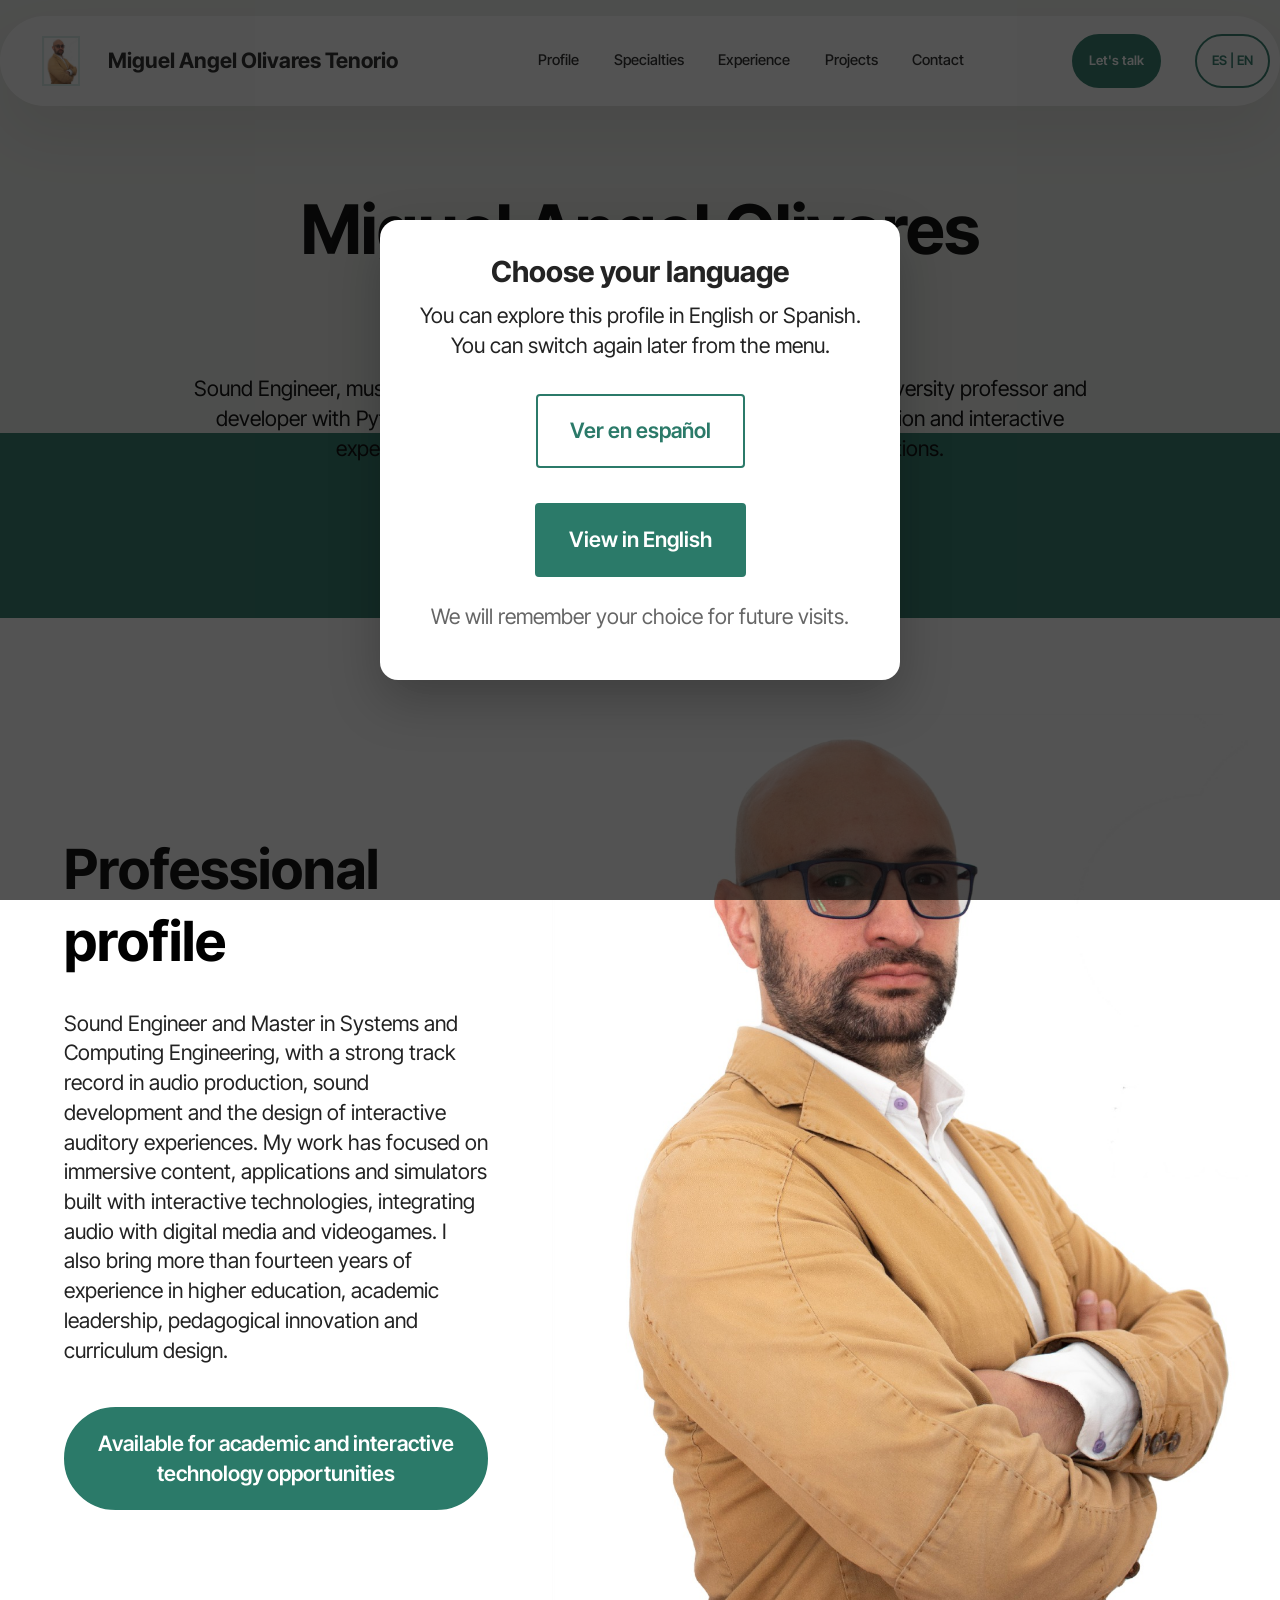
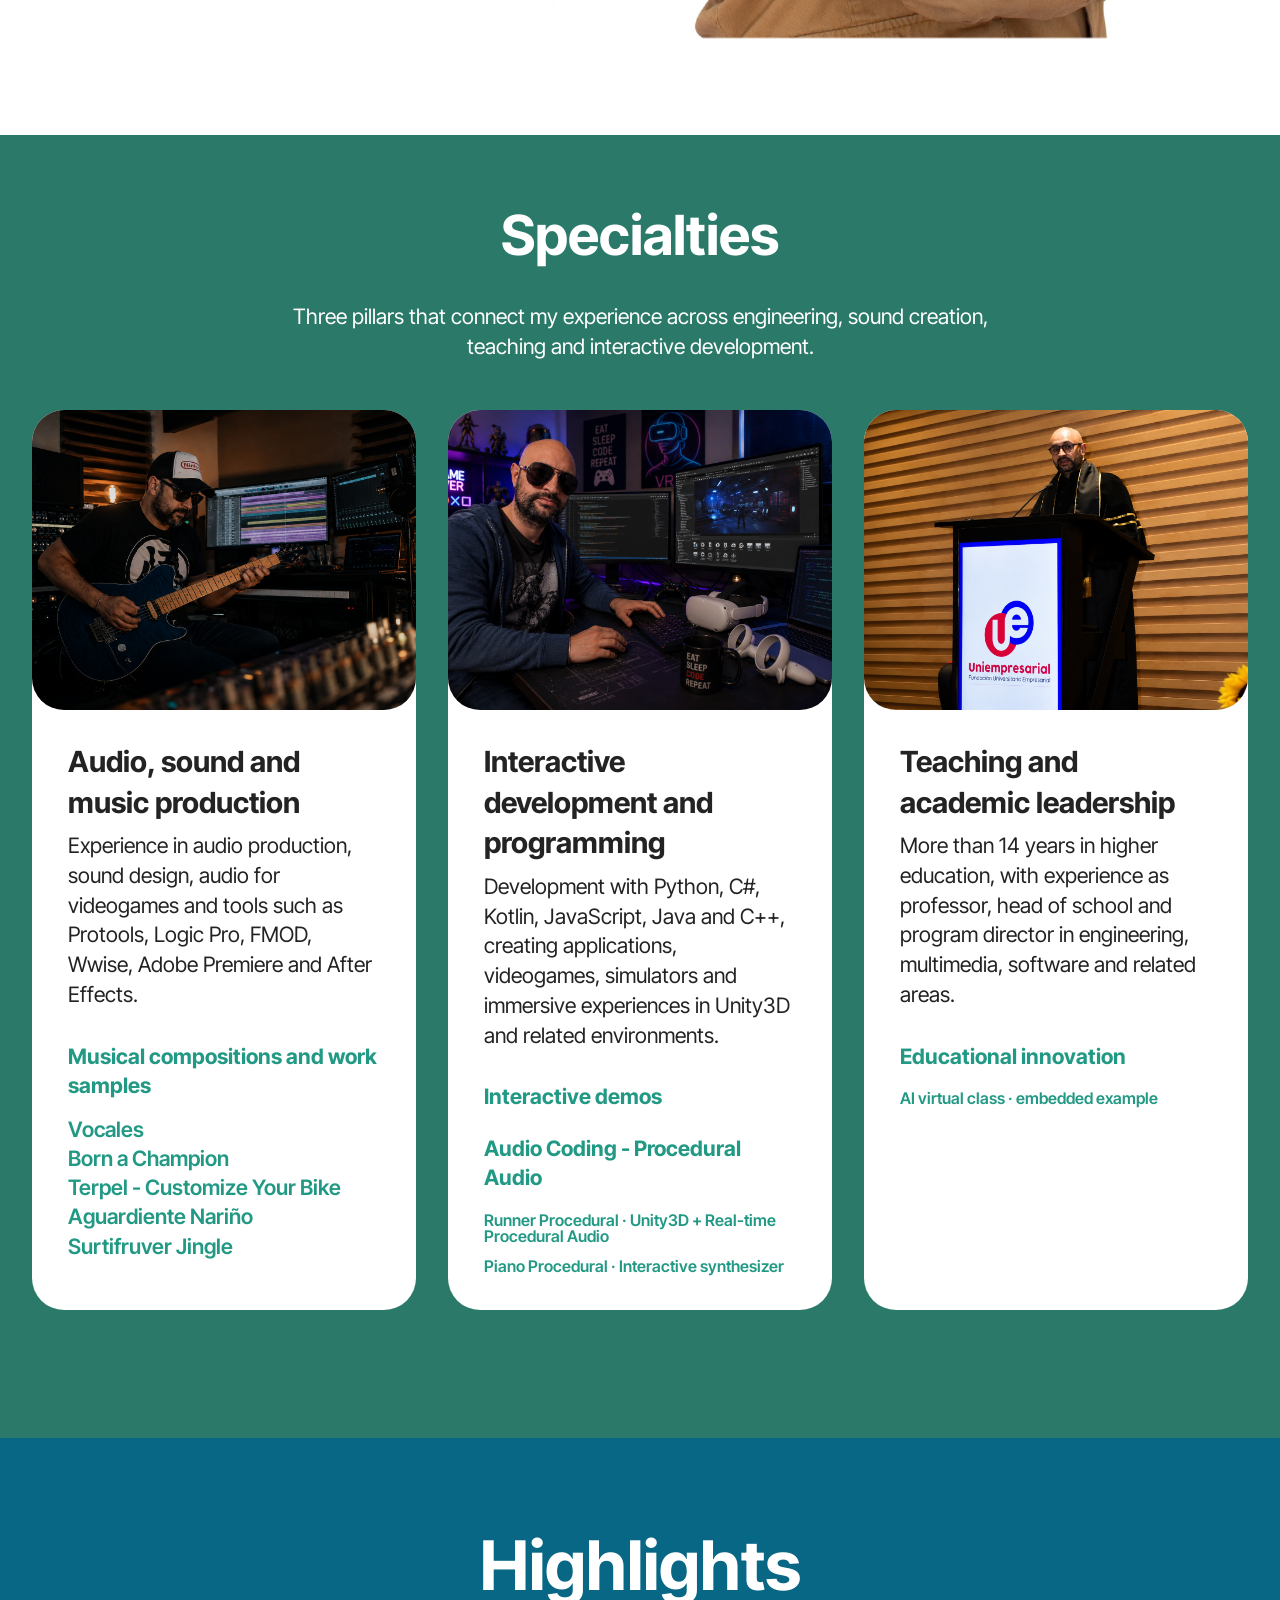
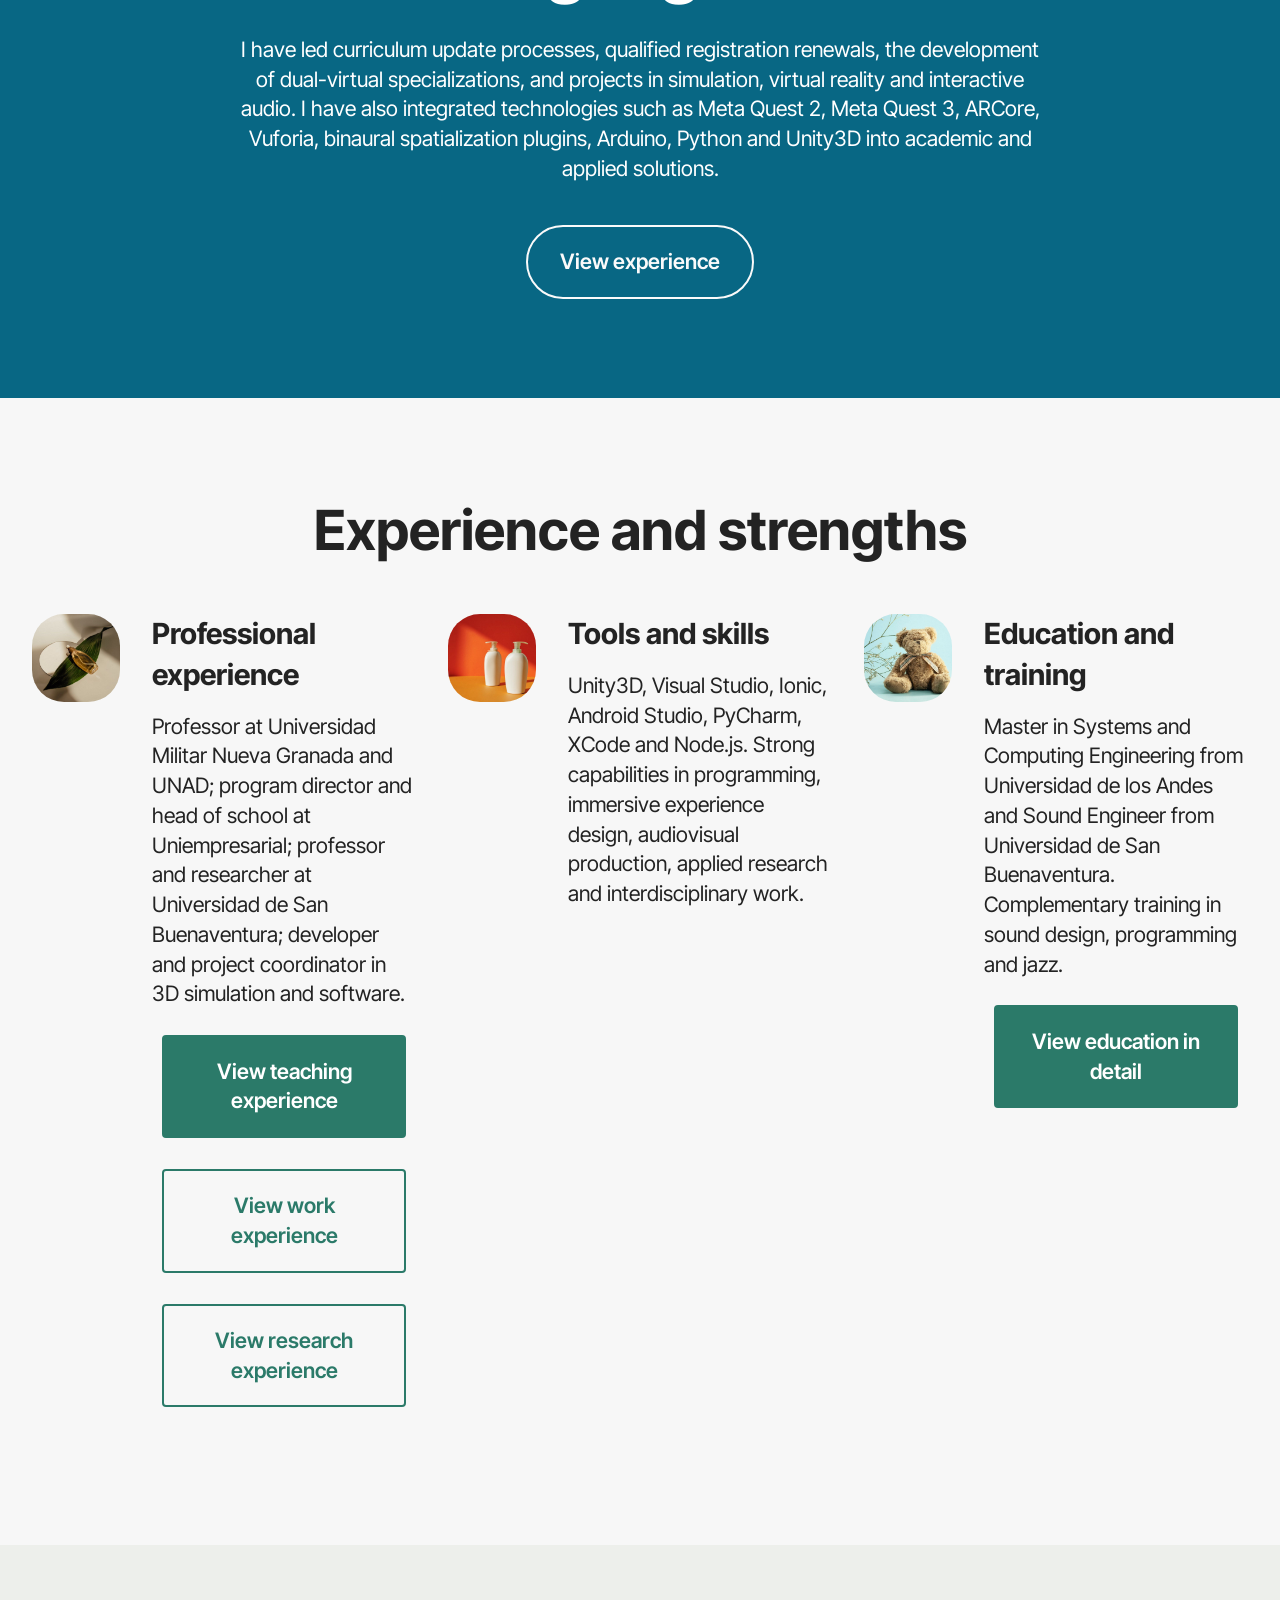
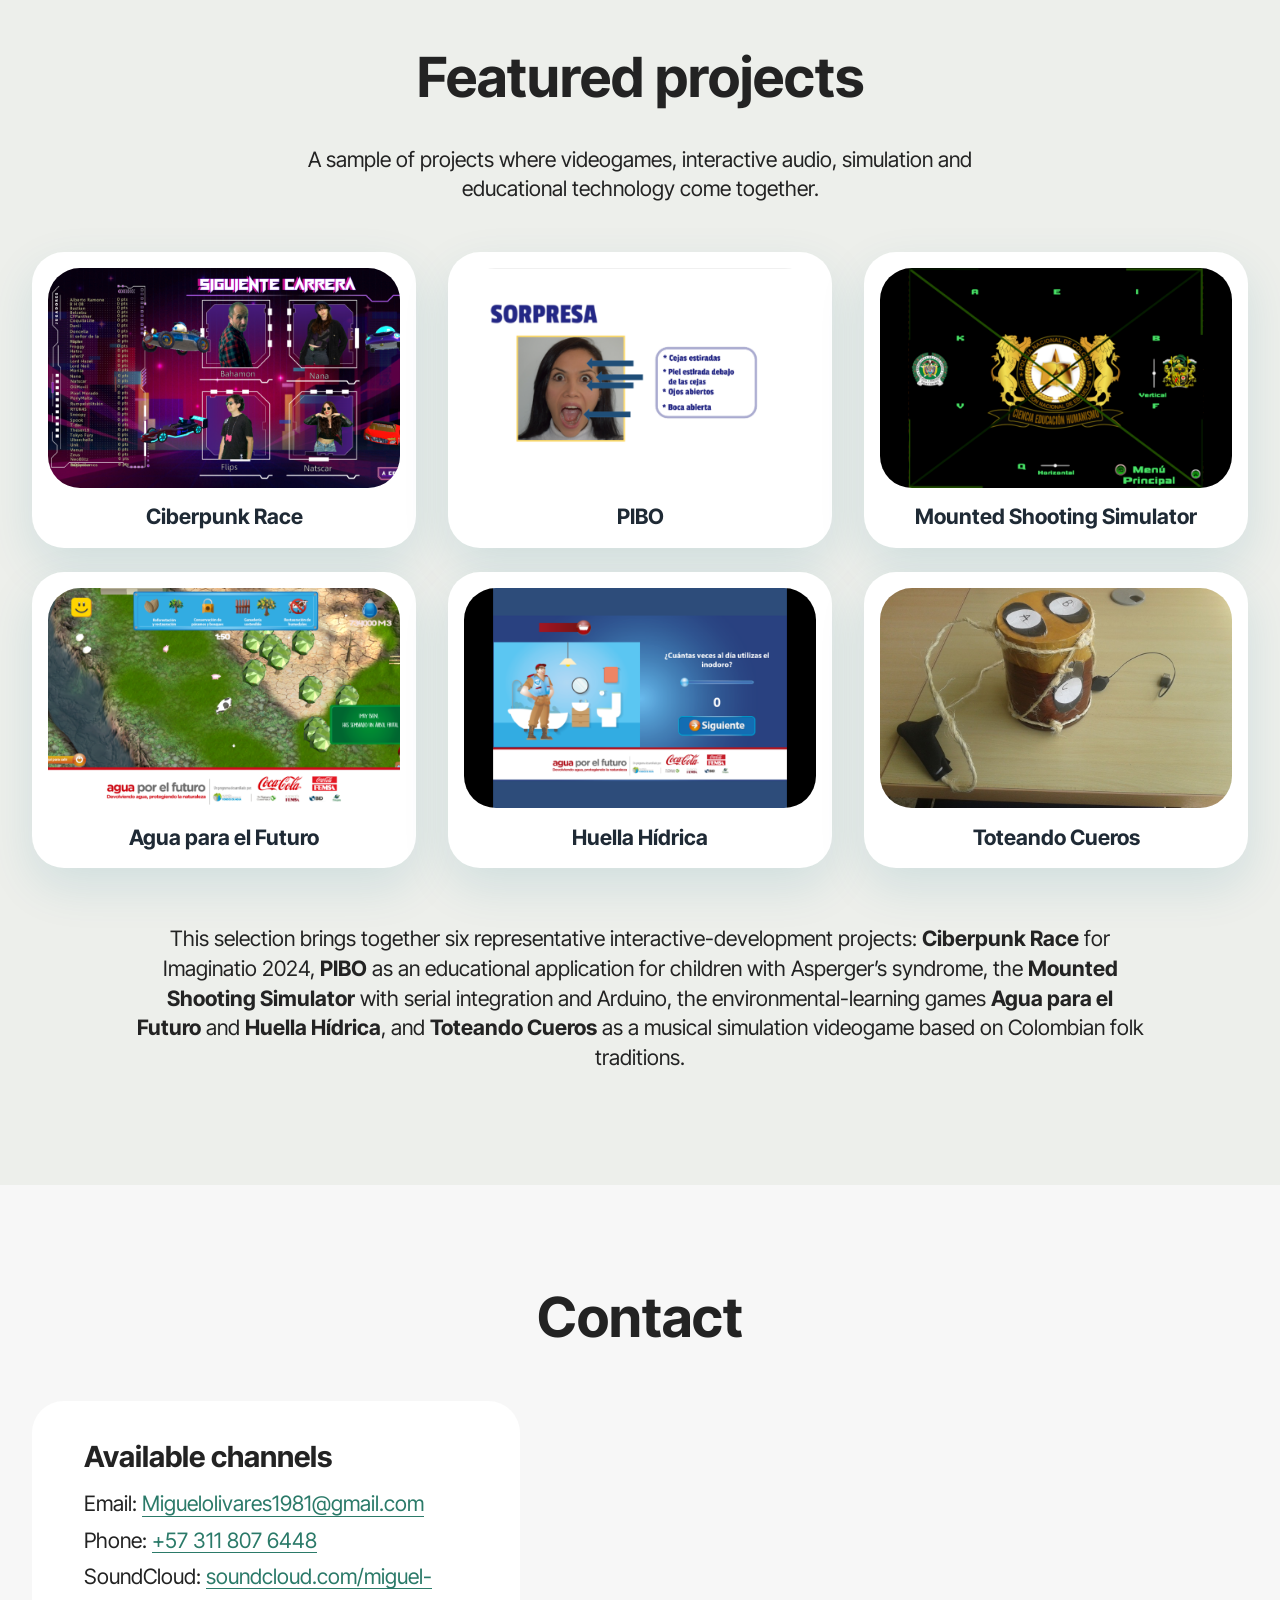
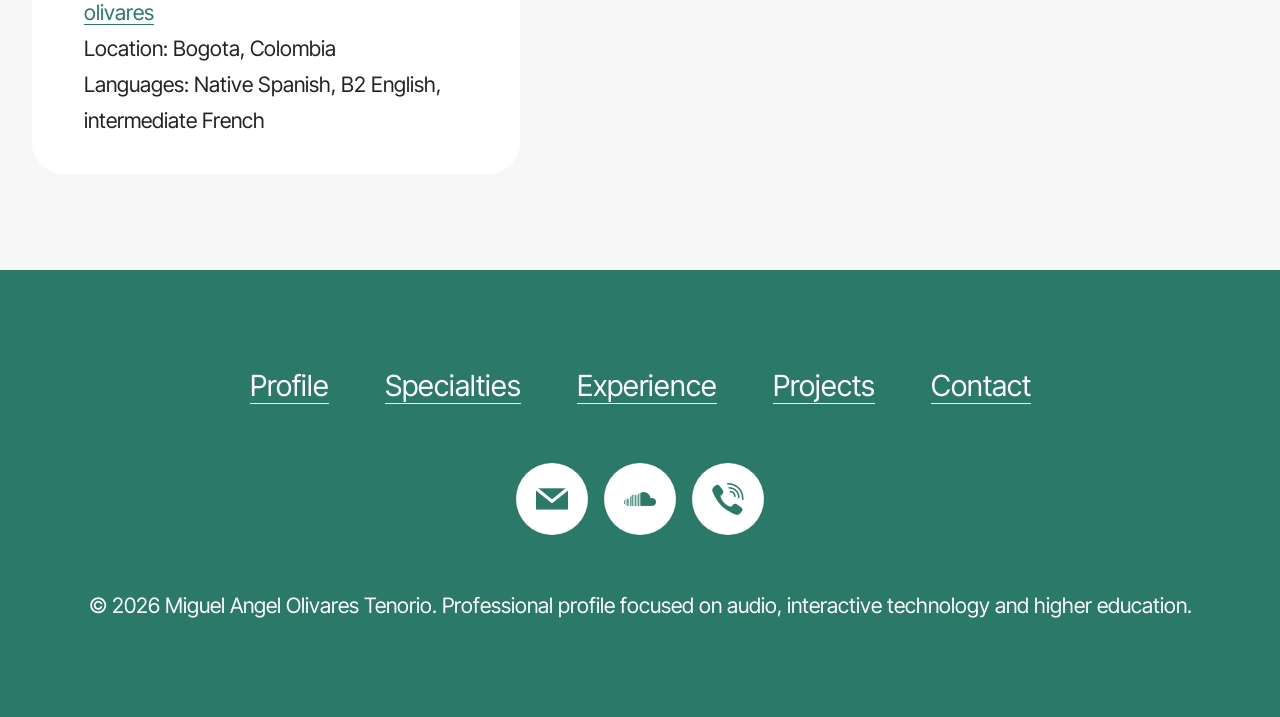
==== en.html @ cee8a300 "info update" ====
<!DOCTYPE html>
<html lang="en">
<head>
  <meta charset="UTF-8">
  <meta http-equiv="X-UA-Compatible" content="IE=edge">
  <meta name="generator" content="Mobirise v6.1.12, mobirise.com">
  <meta name="viewport" content="width=device-width, initial-scale=1, minimum-scale=1">
  <link rel="shortcut icon" href="assets/images/cv-favicon.png" type="image/png">
  <meta name="description" content="Miguel Angel Olivares Tenorio - Sound Engineer, musician, university professor and developer with Python and Unity3D.">
  <title>Miguel Angel Olivares Tenorio | Professional Profile</title>
  <link rel="stylesheet" href="assets/web/assets/mobirise-icons2/mobirise2.css">
  <link rel="stylesheet" href="assets/bootstrap/css/bootstrap.min.css">
  <link rel="stylesheet" href="assets/animatecss/animate.css">
  <link rel="stylesheet" href="assets/dropdown/css/style.css">
  <link rel="stylesheet" href="assets/socicon/css/styles.css">
  <link rel="stylesheet" href="assets/theme/css/style.css">
  <link rel="stylesheet" href="assets/gallery/style.css">
  <link rel="preload" href="https://fonts.googleapis.com/css?family=Inter+Tight:100,200,300,400,500,600,700,800,900,100i,200i,300i,400i,500i,600i,700i,800i,900i&display=swap" as="style" onload="this.onload=null;this.rel='stylesheet'">
  <noscript><link rel="stylesheet" href="https://fonts.googleapis.com/css?family=Inter+Tight:100,200,300,400,500,600,700,800,900,100i,200i,300i,400i,500i,600i,700i,800i,900i&display=swap"></noscript>
  <link rel="preload" as="style" href="assets/mobirise/css/mbr-additional.css?v=T63CHF">
  <link rel="stylesheet" href="assets/mobirise/css/mbr-additional.css?v=T63CHF" type="text/css">
  <style>
    body {
      overflow-x: hidden;
    }
    .language-switch {
      margin-left: 1rem;
    }
    .language-modal {
      position: fixed;
      inset: 0;
      background: rgba(10, 10, 10, 0.7);
      display: none;
      align-items: center;
      justify-content: center;
      padding: 1.5rem;
      z-index: 2000;
    }
    .language-modal.is-visible {
      display: flex;
    }
    .language-card {
      width: min(100%, 520px);
      background: #fff;
      border-radius: 18px;
      padding: 2rem;
      text-align: center;
      box-shadow: 0 20px 50px rgba(0, 0, 0, 0.25);
    }
    .language-actions {
      display: flex;
      gap: 1rem;
      justify-content: center;
      flex-wrap: wrap;
      margin-top: 1.5rem;
    }
    .language-note {
      margin-top: 1rem;
      color: #666;
    }
    .detail-modal {
      position: fixed;
      inset: 0;
      background: rgba(10, 10, 10, 0.72);
      display: none;
      align-items: center;
      justify-content: center;
      padding: 1.5rem;
      z-index: 2100;
    }
    .detail-modal.is-visible {
      display: flex;
    }
    .detail-card {
      width: min(100%, 780px);
      max-height: 90vh;
      overflow-y: auto;
      background: #fff;
      border-radius: 18px;
      padding: 2rem;
      box-shadow: 0 20px 50px rgba(0, 0, 0, 0.25);
      color: #232323;
    }
    .detail-card .mbr-section-title,
    .detail-card .timeline-title,
    .detail-card .timeline-copy,
    .detail-card .mbr-text,
    .detail-card .display-7,
    .detail-card .display-5,
    .detail-card p,
    .detail-card h3,
    .detail-card h4,
    .detail-card li,
    .detail-card strong {
      color: #232323 !important;
    }
    .detail-close {
      margin-left: auto;
      display: inline-flex;
    }
    .detail-list {
      padding-left: 1.2rem;
      margin-bottom: 0;
    }
    .detail-list li + li {
      margin-top: 0.75rem;
    }
    .detail-actions {
      display: flex;
      flex-wrap: wrap;
      gap: 0.75rem;
      margin-top: 1rem;
    }
    .timeline {
      position: relative;
      margin-top: 1.5rem;
      padding-left: 1.5rem;
    }
    .timeline::before {
      content: "";
      position: absolute;
      left: 0.35rem;
      top: 0.2rem;
      bottom: 0.2rem;
      width: 2px;
      background: rgba(34, 153, 132, 0.25);
    }
    .timeline-item {
      position: relative;
      padding: 0 0 1.5rem 1.25rem;
    }
    .timeline-item:last-child {
      padding-bottom: 0;
    }
    .timeline-item::before {
      content: "";
      position: absolute;
      left: -1.42rem;
      top: 0.4rem;
      width: 0.8rem;
      height: 0.8rem;
      border-radius: 999px;
      background: #229984;
      box-shadow: 0 0 0 4px rgba(34, 153, 132, 0.14);
    }
    .timeline-period {
      display: inline-block;
      margin-bottom: 0.35rem;
      padding: 0.2rem 0.6rem;
      border-radius: 999px;
      background: rgba(34, 153, 132, 0.1);
      color: #229984;
      font-weight: 700;
      font-size: 0.95rem;
    }
    .timeline-title {
      margin-bottom: 0.35rem;
    }
    .timeline-copy {
      margin-bottom: 0.35rem;
    }
    .soundcloud-list {
      margin: 0.75rem 0 0;
      display: grid;
      gap: 0.5rem;
    }
    .soundcloud-link {
      display: inline-flex;
      align-items: center;
      color: #229984;
      text-decoration: none;
      font-weight: 600;
    }
    .soundcloud-link:hover,
    .soundcloud-link:focus {
      text-decoration: underline;
    }
    .soundcloud-player-frame {
      width: 100%;
      height: 166px;
      border: 0;
      border-radius: 12px;
    }
    .soundcloud-modal-title {
      margin-bottom: 1rem;
    }
    .interactive-project-link {
      display: inline-flex;
      align-items: center;
      margin-top: 0.85rem;
      color: #229984;
      text-decoration: none;
      font-weight: 600;
    }
    .interactive-project-link:hover,
    .interactive-project-link:focus {
      text-decoration: underline;
    }
    .interactive-project-group-title {
      margin: 1rem 0 0.35rem;
      color: #229984;
      font-weight: 700;
    }
    .interactive-project-note {
      margin-top: 0.75rem;
    }
    .interactive-project-actions {
      display: flex;
      flex-wrap: wrap;
      align-items: flex-start;
      gap: 0.75rem;
      margin: 0.75rem 0 1rem;
    }
    .interactive-project-card {
      width: min(100%, 1180px);
      max-height: 92vh;
    }
    .interactive-project-frame {
      display: block;
      width: min(100%, var(--project-frame-max-width, 100%));
      margin: 0 auto;
      aspect-ratio: var(--project-aspect-ratio, 16 / 9);
      min-height: var(--project-min-height, min(68vh, 700px));
      border: 0;
      border-radius: 12px;
      background: #f6f8f8;
    }
    .project-card-trigger {
      display: block;
      color: inherit;
      text-decoration: none;
    }
    .project-card-trigger:hover,
    .project-card-trigger:focus {
      text-decoration: none;
    }
    .portfolio-project-card {
      width: min(100%, 1100px);
      max-height: 92vh;
    }
    .portfolio-project-meta {
      margin-bottom: 0.9rem;
      color: #229984 !important;
      font-weight: 700;
    }
    .portfolio-project-summary {
      margin-bottom: 1rem;
    }
    .portfolio-project-main-image {
      width: 100%;
      aspect-ratio: 16 / 9;
      object-fit: cover;
      border-radius: 18px;
      background: #edf3f2;
      box-shadow: 0 16px 40px rgba(8, 103, 132, 0.16);
    }
    .portfolio-project-thumbs {
      display: grid;
      grid-template-columns: repeat(auto-fit, minmax(92px, 1fr));
      gap: 0.75rem;
      margin: 1rem 0 1.25rem;
    }
    .portfolio-project-thumb {
      padding: 0;
      border: 2px solid transparent;
      border-radius: 14px;
      background: transparent;
      overflow: hidden;
      cursor: pointer;
    }
    .portfolio-project-thumb.is-active {
      border-color: #229984;
      box-shadow: 0 0 0 4px rgba(34, 153, 132, 0.12);
    }
    .portfolio-project-thumb img {
      width: 100%;
      height: 82px;
      object-fit: cover;
      display: block;
    }
    .portfolio-project-highlights {
      padding-left: 1.2rem;
      margin: 1rem 0 0;
    }
    .portfolio-project-highlights li + li {
      margin-top: 0.55rem;
    }
    .portfolio-project-facts {
      display: grid;
      gap: 0.75rem;
      margin-top: 1rem;
    }
    .portfolio-project-fact {
      padding: 0.9rem 1rem;
      border-radius: 14px;
      background: #f6fbfa;
      border: 1px solid rgba(34, 153, 132, 0.14);
    }
    .portfolio-project-fact strong {
      display: block;
      margin-bottom: 0.2rem;
      color: #229984 !important;
    }
    .header5 .mbr-section-btn .btn {
      color: #f7fbfa !important;
      border: 1.5px solid rgba(247, 251, 250, 0.8) !important;
      box-shadow: 0 10px 24px rgba(0, 0, 0, 0.12);
    }
    .header5 .mbr-section-btn .btn.btn-primary {
      background-color: rgba(34, 153, 132, 0.22) !important;
    }
    .header5 .mbr-section-btn .btn.btn-primary-outline {
      background-color: rgba(255, 255, 255, 0.08) !important;
    }
    .header5 .mbr-section-btn .btn:hover,
    .header5 .mbr-section-btn .btn:focus {
      color: #ffffff !important;
      border-color: #ffffff !important;
    }
    .header-menu {
      display: flex;
      flex-wrap: wrap;
      justify-content: center;
      gap: 1rem 1.5rem;
      padding-left: 0;
      list-style: none;
    }
    .header-menu-item {
      margin: 0;
    }
    .navbar > .container,
    .navbar-collapse,
    .navbar-nav,
    .navbar-buttons {
      align-items: center;
    }
    .navbar-collapse {
      justify-content: space-between;
    }
    .navbar-brand {
      display: flex;
      align-items: center;
      gap: 0.75rem;
      margin-right: 1.5rem;
    }
    .navbar-logo img {
      width: 3rem;
      height: 3rem;
      object-fit: cover;
      border-radius: 999px;
      border: 2px solid rgba(34, 153, 132, 0.18);
    }
    .navbar-nav {
      flex-wrap: nowrap;
      gap: 0.15rem;
    }
    .navbar-nav .nav-link,
    .navbar-buttons .btn {
      display: inline-flex;
      align-items: center;
      min-height: 44px;
      white-space: nowrap;
    }
    .navbar-nav .nav-link {
      font-size: 0.92rem;
      padding-left: 0.7rem;
      padding-right: 0.7rem;
    }
    .navbar-buttons {
      display: flex;
      flex-wrap: nowrap;
      gap: 0.5rem;
      margin-left: 0.75rem;
    }
    .navbar-buttons .btn {
      font-size: 0.82rem;
      padding: 0.65rem 0.95rem;
    }
    .list .item-wrap,
    .list .item-wrap a,
    .navbar-caption,
    .mbr-text {
      overflow-wrap: anywhere;
      word-break: break-word;
    }
    @media (max-width: 767.98px) {
      .navbar > .container {
        align-items: center;
      }
      .navbar-brand {
        max-width: calc(100% - 70px);
      }
      .navbar-collapse {
        padding-top: 0.75rem;
      }
      .navbar-caption {
        line-height: 1.1;
      }
      .navbar-buttons,
      .mbr-section-btn {
        display: flex;
        flex-wrap: wrap;
        justify-content: center;
        gap: 0.75rem;
      }
      .navbar-buttons .btn,
      .mbr-section-btn .btn {
        margin: 0 !important;
        white-space: normal;
      }
      .language-switch {
        margin-left: 0;
      }
      .header-menu {
        flex-direction: column;
        align-items: center;
        gap: 0.75rem;
      }
      .social-row {
        justify-content: center;
        gap: 0.75rem;
      }
    }
    @media (max-width: 575.98px) {
      .display-1 {
        font-size: 2.75rem;
      }
      .display-2 {
        font-size: 2.2rem;
      }
      .language-card {
        padding: 1.5rem;
      }
      .detail-card {
        padding: 1.25rem;
      }
    }
  </style>
</head>
<body>
  <div class="language-modal" id="language-modal" aria-hidden="true">
    <div class="language-card">
      <h2 class="mbr-section-title mbr-fonts-style display-5"><strong>Choose your language</strong></h2>
      <p class="mbr-text mbr-fonts-style display-7">You can explore this profile in English or Spanish. You can switch again later from the menu.</p>
      <div class="language-actions">
        <button class="btn btn-primary-outline display-7" type="button" data-language-choice="es">Ver en español</button>
        <button class="btn btn-primary display-7" type="button" data-language-choice="en">View in English</button>
      </div>
      <p class="mbr-text mbr-fonts-style display-7 language-note">We will remember your choice for future visits.</p>
    </div>
  </div>
  <div class="detail-modal" id="teaching-modal" aria-hidden="true">
    <div class="detail-card">
      <div class="d-flex justify-content-between align-items-start mb-3">
        <h3 class="mbr-section-title mbr-fonts-style display-5 mb-0"><strong>Teaching experience</strong></h3>
        <button class="btn btn-primary-outline display-7 detail-close" type="button" data-close-detail>close</button>
      </div>
      <p class="mbr-text mbr-fonts-style display-7">Track record in higher education, academic leadership, university teaching and applied research.</p>
      <div class="timeline mbr-text mbr-fonts-style display-7">
        <div class="timeline-item">
          <span class="timeline-period">2022 - present</span>
          <h4 class="timeline-title mbr-fonts-style display-7"><strong>Universidad Militar Nueva Granada</strong></h4>
          <p class="timeline-copy mbr-text mbr-fonts-style display-7"><strong>Role:</strong> Occasional professor in Multimedia, Biomedical and Mechatronics Engineering.</p>
          <p class="timeline-copy mbr-text mbr-fonts-style display-7"><strong>Responsibilities:</strong> teaching courses such as Programming III, Audio and Video, Computer Graphics, Virtual Reality and Simulation, Signal Processing, Procedural Audio and Mobile Videogame Development.</p>
          <p class="timeline-copy mbr-text mbr-fonts-style display-7"><strong>Achievements:</strong> participation in undergraduate research initiatives and consolidation of electives in audio and immersive technologies.</p>
        </div>
        <div class="timeline-item">
          <span class="timeline-period">2024</span>
          <h4 class="timeline-title mbr-fonts-style display-7"><strong>UNAD</strong></h4>
          <p class="timeline-copy mbr-text mbr-fonts-style display-7"><strong>Role:</strong> Part-time professor in Multimedia Engineering.</p>
          <p class="timeline-copy mbr-text mbr-fonts-style display-7"><strong>Responsibilities:</strong> content development and teaching in Multimedia Sound Design and Audiovisual Production.</p>
          <p class="timeline-copy mbr-text mbr-fonts-style display-7"><strong>Achievements:</strong> integration of sound and digital production approaches for distance-learning environments.</p>
        </div>
        <div class="timeline-item">
          <span class="timeline-period">2020 - 2024</span>
          <h4 class="timeline-title mbr-fonts-style display-7"><strong>Uniempresarial</strong></h4>
          <p class="timeline-copy mbr-text mbr-fonts-style display-7"><strong>Role:</strong> Head of school, program director and adjunct professor.</p>
          <p class="timeline-copy mbr-text mbr-fonts-style display-7"><strong>Responsibilities:</strong> academic coordination of engineering and business programs, plus teaching in videogames, sound for videogames, mobile development and structured programming.</p>
          <p class="timeline-copy mbr-text mbr-fonts-style display-7"><strong>Achievements:</strong> curriculum updates for undergraduate and specialization programs, accreditation support and strengthening of dual and dual-virtual models.</p>
        </div>
        <div class="timeline-item">
          <span class="timeline-period">2011 - 2020</span>
          <h4 class="timeline-title mbr-fonts-style display-7"><strong>Universidad de San Buenaventura</strong></h4>
          <p class="timeline-copy mbr-text mbr-fonts-style display-7"><strong>Role:</strong> Full-time professor and researcher in Sound Engineering and Multimedia Engineering.</p>
          <p class="timeline-copy mbr-text mbr-fonts-style display-7"><strong>Responsibilities:</strong> teaching audio fundamentals, MIDI, audio programming, videogames, audiovisual production, photography, video and programming languages.</p>
          <p class="timeline-copy mbr-text mbr-fonts-style display-7"><strong>Achievements:</strong> curriculum update of the program, support for qualified registration processes, coordination of Basic Sciences and development of applied research projects.</p>
        </div>
        <div class="timeline-item">
          <span class="timeline-period">2022</span>
          <h4 class="timeline-title mbr-fonts-style display-7"><strong>Fundación Universidad Jorge Tadeo Lozano</strong></h4>
          <p class="timeline-copy mbr-text mbr-fonts-style display-7"><strong>Role:</strong> Continuing education professor.</p>
          <p class="timeline-copy mbr-text mbr-fonts-style display-7"><strong>Responsibilities:</strong> teaching Multimedia Design 4.0 and introductory virtual reality content.</p>
          <p class="timeline-copy mbr-text mbr-fonts-style display-7"><strong>Achievements:</strong> knowledge transfer in immersive tools and applied multimedia.</p>
        </div>
        <div class="timeline-item">
          <span class="timeline-period">2021 - 2022</span>
          <h4 class="timeline-title mbr-fonts-style display-7"><strong>TH Köln / international collaboration</strong></h4>
          <p class="timeline-copy mbr-text mbr-fonts-style display-7"><strong>Role:</strong> Development of VR solutions with educational and applied purposes.</p>
          <p class="timeline-copy mbr-text mbr-fonts-style display-7"><strong>Responsibilities:</strong> design and development of a spatial auditory training application.</p>
          <p class="timeline-copy mbr-text mbr-fonts-style display-7"><strong>Achievements:</strong> integration of Meta Quest 2, Meta Quest 3, ARCore, Vuforia and multiple binauralization plugins in an academic and clinical context.</p>
        </div>
      </div>
    </div>
  </div>
  <div class="detail-modal" id="work-modal" aria-hidden="true">
    <div class="detail-card">
      <div class="d-flex justify-content-between align-items-start mb-3">
        <h3 class="mbr-section-title mbr-fonts-style display-5 mb-0"><strong>Professional work experience</strong></h3>
        <button class="btn btn-primary-outline display-7 detail-close" type="button" data-close-detail>close</button>
      </div>
      <p class="mbr-text mbr-fonts-style display-7">Experience in interactive development, simulation, software and professional sound production.</p>
      <div class="timeline mbr-text mbr-fonts-style display-7">
        <div class="timeline-item">
          <span class="timeline-period">2021 - 2022</span>
          <h4 class="timeline-title mbr-fonts-style display-7"><strong>TH Köln</strong></h4>
          <p class="timeline-copy mbr-text mbr-fonts-style display-7"><strong>Role:</strong> Unity3D developer for a VR application focused on sound object localization training.</p>
          <p class="timeline-copy mbr-text mbr-fonts-style display-7"><strong>Responsibilities:</strong> Unity3D development, integration with Meta Quest 2, Meta Quest 3, ARCore and Vuforia, spatial audio plugin configuration and cloud connectivity.</p>
          <p class="timeline-copy mbr-text mbr-fonts-style display-7"><strong>Achievements:</strong> implementation of Oculus Spatializer, Steam Audio Spatializer and 3DTi Binaural Spatializer in a solution oriented to diagnosis and treatment.</p>
        </div>
        <div class="timeline-item">
          <span class="timeline-period">2016 - 2017</span>
          <h4 class="timeline-title mbr-fonts-style display-7"><strong>Importeq SAS</strong></h4>
          <p class="timeline-copy mbr-text mbr-fonts-style display-7"><strong>Role:</strong> 3D simulation project coordinator and digital marketing lead.</p>
          <p class="timeline-copy mbr-text mbr-fonts-style display-7"><strong>Responsibilities:</strong> leading simulation projects, developing 3D environments, integrating serial communication, and using Arduino and Python for event detection.</p>
          <p class="timeline-copy mbr-text mbr-fonts-style display-7"><strong>Achievements:</strong> creation of a mounted shooting simulator and design of positioning strategies for digital content.</p>
        </div>
        <div class="timeline-item">
          <span class="timeline-period">2016</span>
          <h4 class="timeline-title mbr-fonts-style display-7"><strong>IG Consultores / FEMSA / Coca-Cola</strong></h4>
          <p class="timeline-copy mbr-text mbr-fonts-style display-7"><strong>Role:</strong> Software engineer and developer.</p>
          <p class="timeline-copy mbr-text mbr-fonts-style display-7"><strong>Responsibilities:</strong> game and interaction logic development for “Huella Hídrica” and “Agua para el Futuro” on Android and Windows.</p>
          <p class="timeline-copy mbr-text mbr-fonts-style display-7"><strong>Achievements:</strong> delivery of a 3D strategy game and a 2D puzzle game with water-consumption calculations based on user decisions.</p>
        </div>
        <div class="timeline-item">
          <span class="timeline-period">2009 - 2011</span>
          <h4 class="timeline-title mbr-fonts-style display-7"><strong>OTROESTUDIO, Visound and DDB Worldwide Colombia</strong></h4>
          <p class="timeline-copy mbr-text mbr-fonts-style display-7"><strong>Role:</strong> Sound engineer and music producer.</p>
          <p class="timeline-copy mbr-text mbr-fonts-style display-7"><strong>Responsibilities:</strong> advertising audio production, streaming, recording, editing and post-production.</p>
          <p class="timeline-copy mbr-text mbr-fonts-style display-7"><strong>Achievements:</strong> contribution to commercial projects with strong sound quality and demanding delivery timelines.</p>
        </div>
        <div class="timeline-item">
          <span class="timeline-period">2007 - 2009</span>
          <h4 class="timeline-title mbr-fonts-style display-7"><strong>ARTE NOVA music lab and Translate IT Colombia</strong></h4>
          <p class="timeline-copy mbr-text mbr-fonts-style display-7"><strong>Role:</strong> Engineering assistant, music producer and voice editor.</p>
          <p class="timeline-copy mbr-text mbr-fonts-style display-7"><strong>Responsibilities:</strong> recording, voice-over editing, technical assistance and music production for commercial projects.</p>
          <p class="timeline-copy mbr-text mbr-fonts-style display-7"><strong>Achievements:</strong> support for recordings for national and international clients, including collaborations with YOYO Music Inc.</p>
        </div>
      </div>
    </div>
  </div>
  <div class="detail-modal" id="research-modal" aria-hidden="true">
    <div class="detail-card">
      <div class="d-flex justify-content-between align-items-start mb-3">
        <h3 class="mbr-section-title mbr-fonts-style display-5 mb-0"><strong>Research experience</strong></h3>
        <button class="btn btn-primary-outline display-7 detail-close" type="button" data-close-detail>close</button>
      </div>
      <p class="mbr-text mbr-fonts-style display-7">Participation in research, development and innovation projects supported by different institutional records. The first six projects in this timeline come from the certification issued by the Applied Acoustics Research Group at Universidad de San Buenaventura; additional records from Universidad Militar Nueva Granada further expand this research trajectory.</p>
      <div class="timeline mbr-text mbr-fonts-style display-7">
        <div class="timeline-item">
          <span class="timeline-period">2014</span>
          <h4 class="timeline-title mbr-fonts-style display-7"><strong>Development of an ear-training videogame using tone-detection algorithms</strong></h4>
          <p class="timeline-copy mbr-text mbr-fonts-style display-7"><strong>Role:</strong> Principal investigator.</p>
          <p class="timeline-copy mbr-text mbr-fonts-style display-7"><strong>Focus:</strong> design of a videogame for auditory training and signal processing applied to tone recognition.</p>
          <p class="timeline-copy mbr-text mbr-fonts-style display-7"><strong>Key contribution:</strong> full project leadership from concept to development within a research, development and innovation framework.</p>
        </div>
        <div class="timeline-item">
          <span class="timeline-period">2012</span>
          <h4 class="timeline-title mbr-fonts-style display-7"><strong>Development of a musical simulation videogame using non-conventional human-machine interfaces</strong></h4>
          <p class="timeline-copy mbr-text mbr-fonts-style display-7"><strong>Role:</strong> Project team member.</p>
          <p class="timeline-copy mbr-text mbr-fonts-style display-7"><strong>Focus:</strong> exploration of new forms of musical interaction through non-conventional interfaces.</p>
          <p class="timeline-copy mbr-text mbr-fonts-style display-7"><strong>Key contribution:</strong> bridging music, interactive technology and immersive experience design.</p>
        </div>
        <div class="timeline-item">
          <span class="timeline-period">2013 - 2014</span>
          <h4 class="timeline-title mbr-fonts-style display-7"><strong>Development of a mobile application for sound-pressure level measurement</strong></h4>
          <p class="timeline-copy mbr-text mbr-fonts-style display-7"><strong>Role:</strong> Project team member.</p>
          <p class="timeline-copy mbr-text mbr-fonts-style display-7"><strong>Focus:</strong> creation of a mobile tool for sound-pressure measurement with academic and applied use.</p>
          <p class="timeline-copy mbr-text mbr-fonts-style display-7"><strong>Key contribution:</strong> contribution to the intersection of audio, mobile development and acoustic measurement.</p>
        </div>
        <div class="timeline-item">
          <span class="timeline-period">2016</span>
          <h4 class="timeline-title mbr-fonts-style display-7"><strong>Interactive trainer for sustained attention in users with Alzheimer’s</strong></h4>
          <p class="timeline-copy mbr-text mbr-fonts-style display-7"><strong>Role:</strong> Co-investigator.</p>
          <p class="timeline-copy mbr-text mbr-fonts-style display-7"><strong>Focus:</strong> development of an interactive solution with applications in health and cognitive training.</p>
          <p class="timeline-copy mbr-text mbr-fonts-style display-7"><strong>Key contribution:</strong> integration of digital and interactive tools for clinical and wellbeing contexts.</p>
        </div>
        <div class="timeline-item">
          <span class="timeline-period">2018</span>
          <h4 class="timeline-title mbr-fonts-style display-7"><strong>Sound acts: memories and testimonies of the post-conflict</strong></h4>
          <p class="timeline-copy mbr-text mbr-fonts-style display-7"><strong>Role:</strong> Co-investigator.</p>
          <p class="timeline-copy mbr-text mbr-fonts-style display-7"><strong>Focus:</strong> research and development around sound, memory and testimonial construction in a post-conflict context.</p>
          <p class="timeline-copy mbr-text mbr-fonts-style display-7"><strong>Key contribution:</strong> connection between sound creation, historical memory and applied research.</p>
        </div>
        <div class="timeline-item">
          <span class="timeline-period">2026</span>
          <h4 class="timeline-title mbr-fonts-style display-7"><strong>Pilot study on executive-function training through Mindfulness supported by Virtual Reality for people with anxiety symptoms</strong></h4>
          <p class="timeline-copy mbr-text mbr-fonts-style display-7"><strong>Role:</strong> External researcher.</p>
          <p class="timeline-copy mbr-text mbr-fonts-style display-7"><strong>Focus:</strong> use of virtual reality and mindfulness for executive-function training in people with symptoms of anxiety.</p>
          <p class="timeline-copy mbr-text mbr-fonts-style display-7"><strong>Key contribution:</strong> participation in an interdisciplinary project connecting immersive technology, mental health and impact assessment.</p>
        </div>
        <div class="timeline-item">
          <span class="timeline-period">2024 - 2025</span>
          <h4 class="timeline-title mbr-fonts-style display-7"><strong>Universidad Militar Nueva Granada - PIC-ING-4027</strong></h4>
          <p class="timeline-copy mbr-text mbr-fonts-style display-7"><strong>Project:</strong> Interaction systems for mixed reality and educational environments.</p>
          <p class="timeline-copy mbr-text mbr-fonts-style display-7"><strong>Role:</strong> Principal investigator, according to the project start record and technical closing report.</p>
          <p class="timeline-copy mbr-text mbr-fonts-style display-7"><strong>Focus and achievement:</strong> development of multimedia digital tools applied to geometric design and educational environments, with successful technical closure and a submitted article as committed output.</p>
        </div>
        <div class="timeline-item">
          <span class="timeline-period">2024 - 2025</span>
          <h4 class="timeline-title mbr-fonts-style display-7"><strong>Universidad Militar Nueva Granada - additional PIC projects</strong></h4>
          <p class="timeline-copy mbr-text mbr-fonts-style display-7"><strong>Project:</strong> PIC-ING-3894, related to the evaluation of immersion in a videogame by comparing two procedural-audio interfaces.</p>
          <p class="timeline-copy mbr-text mbr-fonts-style display-7"><strong>Record:</strong> project-closing documentation submitted by Miguel Angel Olivares Tenorio before the research committee.</p>
          <p class="timeline-copy mbr-text mbr-fonts-style display-7"><strong>Importance:</strong> additional evidence of continued research work in videogames, immersion and interactive audio within Universidad Militar.</p>
        </div>
        <div class="timeline-item">
          <span class="timeline-period">UMNG research record / co-investigator</span>
          <h4 class="timeline-title mbr-fonts-style display-7"><strong>Universidad Militar Nueva Granada - research project as co-investigator</strong></h4>
          <p class="timeline-copy mbr-text mbr-fonts-style display-7"><strong>Reference:</strong> beyond the PIC projects, there are institutional records associated with a research project involving participation as a co-investigator at UMNG.</p>
          <p class="timeline-copy mbr-text mbr-fonts-style display-7"><strong>Curricular value:</strong> this expands the research profile beyond the six projects certified by Universidad de San Buenaventura and confirms continuity in applied research in another university setting.</p>
        </div>
      </div>
    </div>
  </div>
  <div class="detail-modal" id="education-modal" aria-hidden="true">
    <div class="detail-card">
      <div class="d-flex justify-content-between align-items-start mb-3">
        <h3 class="mbr-section-title mbr-fonts-style display-5 mb-0"><strong>Education and training</strong></h3>
        <button class="btn btn-primary-outline display-7 detail-close" type="button" data-close-detail>close</button>
      </div>
      <p class="mbr-text mbr-fonts-style display-7">Core academic training and complementary courses connecting engineering, sound, programming and music.</p>
      <div class="timeline mbr-text mbr-fonts-style display-7">
        <div class="timeline-item">
          <span class="timeline-period">2017</span>
          <h4 class="timeline-title mbr-fonts-style display-7"><strong>Universidad de los Andes</strong></h4>
          <p class="timeline-copy mbr-text mbr-fonts-style display-7"><strong>Degree:</strong> Master in Systems and Computing Engineering.</p>
          <p class="timeline-copy mbr-text mbr-fonts-style display-7"><strong>Focus:</strong> advanced training in systems, computing and the connection between technology, development and applied innovation.</p>
        </div>
        <div class="timeline-item">
          <span class="timeline-period">2009</span>
          <h4 class="timeline-title mbr-fonts-style display-7"><strong>Universidad de San Buenaventura</strong></h4>
          <p class="timeline-copy mbr-text mbr-fonts-style display-7"><strong>Degree:</strong> Sound Engineer.</p>
          <p class="timeline-copy mbr-text mbr-fonts-style display-7"><strong>Focus:</strong> training in acoustics, audio production, recording, music technology and audiovisual media.</p>
        </div>
        <div class="timeline-item">
          <span class="timeline-period">2013</span>
          <h4 class="timeline-title mbr-fonts-style display-7"><strong>Emory University</strong></h4>
          <p class="timeline-copy mbr-text mbr-fonts-style display-7"><strong>Course:</strong> Introduction to Digital Sound Design.</p>
          <p class="timeline-copy mbr-text mbr-fonts-style display-7"><strong>Contribution:</strong> stronger conceptual and technical foundation in digital sound design.</p>
        </div>
        <div class="timeline-item">
          <span class="timeline-period">2012</span>
          <h4 class="timeline-title mbr-fonts-style display-7"><strong>University of Toronto</strong></h4>
          <p class="timeline-copy mbr-text mbr-fonts-style display-7"><strong>Course:</strong> Learn to Program: The Fundamentals.</p>
          <p class="timeline-copy mbr-text mbr-fonts-style display-7"><strong>Contribution:</strong> formal foundation to strengthen programming skills and computational thinking.</p>
        </div>
        <div class="timeline-item">
          <span class="timeline-period">2000</span>
          <h4 class="timeline-title mbr-fonts-style display-7"><strong>Universidad Nacional de Colombia</strong></h4>
          <p class="timeline-copy mbr-text mbr-fonts-style display-7"><strong>Course:</strong> Jazz Fundamentals.</p>
          <p class="timeline-copy mbr-text mbr-fonts-style display-7"><strong>Contribution:</strong> complementary musical training that reinforces the artistic dimension of the professional profile.</p>
        </div>
      </div>
    </div>
  </div>
  <div class="detail-modal" id="soundcloud-modal" aria-hidden="true">
    <div class="detail-card">
      <button class="btn btn-primary-outline display-7 detail-close" type="button" data-close-soundcloud>close</button>
      <h4 class="soundcloud-modal-title mbr-fonts-style display-5"><strong data-soundcloud-modal-title>Listen to track</strong></h4>
      <iframe class="soundcloud-player-frame" data-soundcloud-player title="SoundCloud player" loading="lazy" allow="autoplay"></iframe>
    </div>
  </div>
  <div class="detail-modal" id="interactive-project-modal" aria-hidden="true">
    <div class="detail-card interactive-project-card">
      <button class="btn btn-primary-outline display-7 detail-close" type="button" data-close-project>close</button>
      <h4 class="soundcloud-modal-title mbr-fonts-style display-5"><strong data-project-modal-title>Runner Procedural</strong></h4>
      <p class="mbr-text mbr-fonts-style display-7" data-project-modal-summary>Unity3D development implementing real-time procedural audio using additive synthesis, wavetable synthesis and FM synthesis.</p>
      <p class="mbr-text mbr-fonts-style display-7" data-project-modal-description>In this demo you control a runner where audio is generated dynamically in real time according to interaction, movement and in-game events. The experience showcases how different procedural synthesis techniques reshape the sound response of the game instead of relying only on pre-recorded clips.</p>
      <div class="interactive-project-actions">
        <p class="interactive-project-note mbr-text mbr-fonts-style display-7">If the project does not load inside the site, you can open it directly at <a href="https://runnerprocedural.vercel.app/" target="_blank" rel="noopener noreferrer" data-project-modal-link>runnerprocedural.vercel.app</a>.</p>
      </div>
      <iframe class="interactive-project-frame" data-project-frame title="Runner Procedural" loading="lazy" allow="fullscreen; autoplay"></iframe>
    </div>
  </div>
  <div class="detail-modal" id="portfolio-project-modal" aria-hidden="true">
    <div class="detail-card portfolio-project-card">
      <button class="btn btn-primary-outline display-7 detail-close" type="button" data-close-portfolio>close</button>
      <h4 class="soundcloud-modal-title mbr-fonts-style display-5"><strong data-portfolio-modal-title>Featured project</strong></h4>
      <p class="mbr-text mbr-fonts-style display-7 portfolio-project-meta" data-portfolio-modal-meta>2024 · University</p>
      <p class="mbr-text mbr-fonts-style display-7 portfolio-project-summary" data-portfolio-modal-summary>Project summary.</p>
      <img class="portfolio-project-main-image" data-portfolio-modal-image src="assets/images/projects-portfolio/ciberpunk-race-01.png" alt="Main project view" loading="lazy">
      <div class="portfolio-project-thumbs" data-portfolio-modal-thumbs></div>
      <p class="mbr-text mbr-fonts-style display-7" data-portfolio-modal-description>Detailed project description.</p>
      <div class="portfolio-project-facts">
        <div class="portfolio-project-fact mbr-text mbr-fonts-style display-7"><strong>Role</strong><span data-portfolio-modal-role>Direction and development</span></div>
        <div class="portfolio-project-fact mbr-text mbr-fonts-style display-7"><strong>Technologies</strong><span data-portfolio-modal-tech>Unity3D, C#, interactive integration</span></div>
        <div class="portfolio-project-fact mbr-text mbr-fonts-style display-7"><strong>Impact</strong><span data-portfolio-modal-impact>Academic and demonstrative application</span></div>
      </div>
      <ul class="portfolio-project-highlights mbr-text mbr-fonts-style display-7" data-portfolio-modal-highlights></ul>
    </div>
  </div>

  <section data-bs-version="5.1" class="menu menu2 cid-tJS6tZXiPa" once="menu" id="menu">
    <nav class="navbar navbar-dropdown navbar-fixed-top navbar-expand-lg">
      <div class="container">
        <div class="navbar-brand">
          <span class="navbar-logo">
            <a href="#home">
              <img src="assets/images/miguel.jpg" alt="Miguel Angel Olivares Tenorio thumbnail">
            </a>
          </span>
          <span class="navbar-caption-wrap"><a class="navbar-caption text-black text-primary display-4" href="#home">Miguel Angel Olivares Tenorio</a></span>
        </div>
        <button class="navbar-toggler" type="button" data-toggle="collapse" data-bs-toggle="collapse" data-target="#navbarSupportedContent" data-bs-target="#navbarSupportedContent" aria-controls="navbarNavAltMarkup" aria-expanded="false" aria-label="Toggle navigation">
          <div class="hamburger">
            <span></span>
            <span></span>
            <span></span>
            <span></span>
          </div>
        </button>
        <div class="collapse navbar-collapse" id="navbarSupportedContent">
          <ul class="navbar-nav nav-dropdown" data-app-modern-menu="true">
            <li class="nav-item"><a class="nav-link link text-black text-primary display-4" href="#profile">Profile</a></li>
            <li class="nav-item"><a class="nav-link link text-black text-primary display-4" href="#specialties">Specialties</a></li>
            <li class="nav-item"><a class="nav-link link text-black text-primary display-4" href="#experience">Experience</a></li>
            <li class="nav-item"><a class="nav-link link text-black text-primary display-4" href="#projects">Projects</a></li>
            <li class="nav-item"><a class="nav-link link text-black text-primary display-4" href="#contact">Contact</a></li>
          </ul>
          <div class="navbar-buttons mbr-section-btn">
            <a class="btn btn-primary display-4" href="#contact">Let's talk</a>
            <a class="btn btn-primary-outline display-4 language-switch" href="#" data-open-language-modal>ES | EN</a>
          </div>
        </div>
      </div>
    </nav>
  </section>

  <section data-bs-version="5.1" class="header5 cid-tJS6uM4N87" id="home">
    <div class="topbg"></div>
    <div class="align-center container">
      <div class="row justify-content-center">
        <div class="col-md-12 col-lg-9">
          <h1 class="mbr-section-title mbr-fonts-style mb-4 display-1"><strong>Miguel Angel Olivares Tenorio</strong></h1>
          <p class="mbr-text mbr-fonts-style mb-4 display-7">Sound Engineer, musician, Master in Systems and Computing Engineering, university professor and developer with Python and Unity3D. I combine audio, programming, simulation and interactive experiences to create educational, sound and audiovisual solutions.</p>
          <div class="mbr-section-btn mt-3">
            <a class="btn btn-primary display-7" href="#profile">View profile</a>
            <a class="btn btn-primary-outline display-7" href="#contact">Contact</a>
          </div>
        </div>
      </div>
    </div>
  </section>

  <section data-bs-version="5.1" class="header1 cid-tJS9vXDdRK" id="profile">
    <div class="container">
      <div class="row justify-content-center">
        <div class="col-12 col-md-12 col-lg-7 image-wrapper">
          <img class="w-100" src="assets/images/miguel.jpg" alt="Main profile photo of Miguel Angel Olivares Tenorio">
        </div>
        <div class="col-12 col-lg col-md-12">
          <div class="text-wrapper align-left">
            <h1 class="mbr-section-title mbr-fonts-style mb-4 display-2"><strong>Professional profile</strong></h1>
            <p class="mbr-text mbr-fonts-style mb-4 display-7">Sound Engineer and Master in Systems and Computing Engineering, with a strong track record in audio production, sound development and the design of interactive auditory experiences. My work has focused on immersive content, applications and simulators built with interactive technologies, integrating audio with digital media and videogames. I also bring more than fourteen years of experience in higher education, academic leadership, pedagogical innovation and curriculum design.</p>
            <div class="mbr-section-btn mt-3"><a class="btn btn-primary display-7" href="#contact">Available for academic and interactive technology opportunities</a></div>
          </div>
        </div>
      </div>
    </div>
  </section>

  <section data-bs-version="5.1" class="features4 cid-tMlEXTHLbS" id="specialties">
    <div class="container">
      <div class="row justify-content-center">
        <div class="col-12 content-head">
          <div class="mbr-section-head mb-5">
            <h4 class="mbr-section-title mbr-fonts-style align-center mb-0 display-2"><strong>Specialties</strong></h4>
            <h5 class="mbr-section-subtitle mbr-fonts-style align-center mb-0 mt-4 display-7">Three pillars that connect my experience across engineering, sound creation, teaching and interactive development.</h5>
          </div>
        </div>
      </div>
      <div class="row">
        <div class="item features-image col-12 col-md-6 col-lg-4">
          <div class="item-wrapper">
            <div class="item-img">
              <img src="assets/images/miguel-produccion.png" alt="Sound engineering and music production">
            </div>
            <div class="item-content">
              <h5 class="item-title mbr-fonts-style display-5"><strong>Audio, sound and music production</strong></h5>
              <p class="mbr-text mbr-fonts-style display-7">Experience in audio production, sound design, audio for videogames and tools such as Protools, Logic Pro, FMOD, Wwise, Adobe Premiere and After Effects.</p>
              <p class="interactive-project-group-title mbr-fonts-style display-7">Musical compositions and work samples</p>
              <div class="soundcloud-list mbr-fonts-style display-7">
                <a class="soundcloud-link" href="#" data-open-soundcloud data-soundcloud-title="Vocales" data-soundcloud-src="https://w.soundcloud.com/player/?url=https%3A//soundcloud.com/miguel-olivares/vocales&color=%23229984&auto_play=false&hide_related=false&show_comments=false&show_user=true&show_reposts=false&show_teaser=true&visual=false">Vocales</a>
                <a class="soundcloud-link" href="#" data-open-soundcloud data-soundcloud-title="Born a Champion" data-soundcloud-src="https://w.soundcloud.com/player/?url=https%3A//soundcloud.com/miguel-olivares/nacio-un-campeon-tema-08&color=%23229984&auto_play=false&hide_related=false&show_comments=false&show_user=true&show_reposts=false&show_teaser=true&visual=false">Born a Champion</a>
                <a class="soundcloud-link" href="#" data-open-soundcloud data-soundcloud-title="Terpel - Customize Your Bike" data-soundcloud-src="https://w.soundcloud.com/player/?url=https%3A//soundcloud.com/miguel-olivares/terpel-enchula-tu-moto&color=%23229984&auto_play=false&hide_related=false&show_comments=false&show_user=true&show_reposts=false&show_teaser=true&visual=false">Terpel - Customize Your Bike</a>
                <a class="soundcloud-link" href="#" data-open-soundcloud data-soundcloud-title="Aguardiente Nariño" data-soundcloud-src="https://w.soundcloud.com/player/?url=https%3A//soundcloud.com/miguel-olivares/aguardiente-nari-o&color=%23229984&auto_play=false&hide_related=false&show_comments=false&show_user=true&show_reposts=false&show_teaser=true&visual=false">Aguardiente Nariño</a>
                <a class="soundcloud-link" href="#" data-open-soundcloud data-soundcloud-title="Surtifruver Jingle" data-soundcloud-src="https://w.soundcloud.com/player/?url=https%3A//soundcloud.com/miguel-olivares/jingle-surtifruver-4891010&color=%23229984&auto_play=false&hide_related=false&show_comments=false&show_user=true&show_reposts=false&show_teaser=true&visual=false">Surtifruver Jingle</a>
              </div>
            </div>
          </div>
        </div>
        <div class="item features-image col-12 col-md-6 col-lg-4">
          <div class="item-wrapper">
            <div class="item-img">
              <img src="assets/images/miguel-programacion.png" alt="Interactive development and programming">
            </div>
            <div class="item-content">
              <h5 class="item-title mbr-fonts-style display-5"><strong>Interactive development and programming</strong></h5>
              <p class="mbr-text mbr-fonts-style display-7">Development with Python, C#, Kotlin, JavaScript, Java and C++, creating applications, videogames, simulators and immersive experiences in Unity3D and related environments.</p>
              <p class="interactive-project-group-title mbr-fonts-style display-7">Interactive demos</p>
              <p class="interactive-project-group-title mbr-fonts-style display-7">Audio Coding - Procedural Audio</p>
              <a class="interactive-project-link" href="#" data-open-project data-project-title="Runner Procedural" data-project-src="https://runnerprocedural.vercel.app/">Runner Procedural · Unity3D + Real-time Procedural Audio</a>
              <a class="interactive-project-link" href="#"
                data-open-project
                data-project-title="Piano Procedural"
                data-project-src="https://ingmiguelolivares.github.io/PianoProcedural/"
                data-project-summary="Real-time procedural piano using different waveforms, additive synthesis, wavetables and FM synthesis."
                data-project-description="This demo lets you play a procedural piano and reshape the sound expressively in real time. You can explore the ADSR envelope, adjust low-frequency oscillators in amplitude and pitch, and hear how the instrument changes while combining multiple synthesis approaches."
                data-project-link="https://ingmiguelolivares.github.io/PianoProcedural/"
                data-project-link-label="ingmiguelolivares.github.io/PianoProcedural/"
                data-project-aspect-ratio="9 / 16"
                data-project-min-height="min(78vh, 820px)"
                data-project-max-width="440px">Piano Procedural · Interactive synthesizer</a>
            </div>
          </div>
        </div>
        <div class="item features-image col-12 col-md-6 col-lg-4">
          <div class="item-wrapper">
            <div class="item-img">
              <img src="assets/images/miguel-docencia.png" alt="Teaching and academic leadership">
            </div>
            <div class="item-content">
              <h5 class="item-title mbr-fonts-style display-5"><strong>Teaching and academic leadership</strong></h5>
              <p class="mbr-text mbr-fonts-style display-7">More than 14 years in higher education, with experience as professor, head of school and program director in engineering, multimedia, software and related areas.</p>
              <p class="interactive-project-group-title mbr-fonts-style display-7">Educational innovation</p>
              <a class="interactive-project-link" href="#"
                data-open-project
                data-project-title="AI-generated virtual class"
                data-project-src="https://actividadmiguelolivares.netlify.app/"
                data-project-summary="Example of a virtual class generated with artificial intelligence for digital learning experiences."
                data-project-description="This demo presents a virtual class experience designed with AI support, combining pedagogical structure, digital interaction and multimedia resources to illustrate new possibilities in technology-mediated teaching."
                data-project-link="https://actividadmiguelolivares.netlify.app/"
                data-project-link-label="actividadmiguelolivares.netlify.app/"
                data-project-aspect-ratio="16 / 9"
                data-project-min-height="min(72vh, 760px)"
                data-project-max-width="100%">AI virtual class · embedded example</a>
            </div>
          </div>
        </div>
      </div>
    </div>
  </section>

  <section data-bs-version="5.1" class="header09 cid-tLAX5BnXkJ" id="highlights">
    <div class="container">
      <div class="row">
        <div class="content-wrap col-12 col-md-8">
          <h1 class="mbr-section-title mbr-fonts-style mbr-white mb-4 display-1"><strong>Highlights</strong></h1>
          <p class="mbr-fonts-style mbr-text mbr-white mb-4 display-7">I have led curriculum update processes, qualified registration renewals, the development of dual-virtual specializations, and projects in simulation, virtual reality and interactive audio. I have also integrated technologies such as Meta Quest 2, Meta Quest 3, ARCore, Vuforia, binaural spatialization plugins, Arduino, Python and Unity3D into academic and applied solutions.</p>
          <div class="mbr-section-btn"><a class="btn btn-white-outline display-7" href="#experience">View experience</a></div>
        </div>
      </div>
    </div>
  </section>

  <section data-bs-version="5.1" class="features15 cid-tLek7gQhG7" id="experience">
    <div class="container">
      <div class="mbr-section-head mb-5">
        <h4 class="mbr-section-title mbr-fonts-style align-center mb-0 display-2"><strong>Experience and strengths</strong></h4>
      </div>
      <div class="row justify-content-center">
        <div class="item features-without-image col-12 col-lg-4">
          <div class="item-wrapper">
            <div class="img-wrapper">
              <img src="assets/images/shop1.jpg" alt="Professional experience">
            </div>
            <div class="card-box">
              <h4 class="card-title mbr-fonts-style mb-3 display-5"><strong>Professional experience</strong></h4>
              <h5 class="card-text mbr-fonts-style display-7">Professor at Universidad Militar Nueva Granada and UNAD; program director and head of school at Uniempresarial; professor and researcher at Universidad de San Buenaventura; developer and project coordinator in 3D simulation and software.</h5>
              <div class="detail-actions">
                <button class="btn btn-primary display-7" type="button" data-open-detail="teaching-modal">View teaching experience</button>
                <button class="btn btn-primary-outline display-7" type="button" data-open-detail="work-modal">View work experience</button>
                <button class="btn btn-primary-outline display-7" type="button" data-open-detail="research-modal">View research experience</button>
              </div>
            </div>
          </div>
        </div>
        <div class="item features-without-image col-12 col-lg-4">
          <div class="item-wrapper">
            <div class="img-wrapper">
              <img src="assets/images/shop2.jpg" alt="Tools and skills">
            </div>
            <div class="card-box">
              <h4 class="card-title mbr-fonts-style mb-3 display-5"><strong>Tools and skills</strong></h4>
              <h5 class="card-text mbr-fonts-style display-7">Unity3D, Visual Studio, Ionic, Android Studio, PyCharm, XCode and Node.js. Strong capabilities in programming, immersive experience design, audiovisual production, applied research and interdisciplinary work.</h5>
            </div>
          </div>
        </div>
        <div class="item features-without-image col-12 col-lg-4">
          <div class="item-wrapper">
            <div class="img-wrapper">
              <img src="assets/images/shop3.jpg" alt="Education and courses">
            </div>
            <div class="card-box">
              <h4 class="card-title mbr-fonts-style mb-3 display-5"><strong>Education and training</strong></h4>
              <h5 class="card-text mbr-fonts-style display-7">Master in Systems and Computing Engineering from Universidad de los Andes and Sound Engineer from Universidad de San Buenaventura. Complementary training in sound design, programming and jazz.</h5>
              <div class="detail-actions">
                <button class="btn btn-primary display-7" type="button" data-open-detail="education-modal">View education in detail</button>
              </div>
            </div>
          </div>
        </div>
      </div>
    </div>
  </section>

  <section data-bs-version="5.1" class="gallery1 mbr-gallery cid-tMlDYtQ5fF" id="projects">
    <div class="container-fluid">
      <div class="row justify-content-center">
        <div class="col-12 content-head">
          <div class="mbr-section-head mb-5">
            <h3 class="mbr-section-title mbr-fonts-style align-center m-0 display-2"><strong>Featured projects</strong></h3>
            <h4 class="mbr-section-subtitle mbr-fonts-style align-center mb-0 mt-4 display-7">A sample of projects where videogames, interactive audio, simulation and educational technology come together.</h4>
          </div>
        </div>
      </div>
      <div class="row mbr-gallery mbr-masonry" data-masonry="{&quot;percentPosition&quot;: true }">
        <div class="col-12 col-md-6 col-lg-4 item gallery-image">
          <a class="item-wrapper project-card-trigger" href="#"
            data-open-portfolio
            data-portfolio-title="Ciberpunk Race"
            data-portfolio-meta="2024 · Universidad Militar Nueva Granada"
            data-portfolio-summary="Collaborative videogame created for Imaginatio 2024 with student research groups and experimentation using AI-enhanced images and models."
            data-portfolio-description="This project was conceived as a high-impact activity for the Imaginatio 2024 event in the Multimedia Engineering program. It brought together the Progresos and Techcraft student groups to build a competitive experience with a strong visual identity and a format suited to an academic showcase."
            data-portfolio-role="Experience design, academic coordination and support for collaborative development"
            data-portfolio-tech="Unity3D, digital art, 3D models, AI-assisted experimentation"
            data-portfolio-impact="Presented as an integrative experience for Imaginatio 2024, strengthening program visibility and student-group participation"
            data-portfolio-highlights="Playable experience designed for a live academic event|Integration of artwork and models created or adapted by students|Collaborative production process connected to research groups"
            data-portfolio-images="assets/images/projects-portfolio/ciberpunk-race-01.png|assets/images/projects-portfolio/ciberpunk-race-02.png|assets/images/projects-portfolio/ciberpunk-race-03.png|assets/images/projects-portfolio/ciberpunk-race-04.png">
            <img class="w-100" src="assets/images/projects-portfolio/ciberpunk-race-01.png" alt="Ciberpunk Race - Imaginatio 2024" loading="lazy">
            <p class="project-card-title mbr-fonts-style display-7"><strong>Ciberpunk Race</strong></p>
          </a>
        </div>
        <div class="col-12 col-md-6 col-lg-4 item gallery-image">
          <a class="item-wrapper project-card-trigger" href="#"
            data-open-portfolio
            data-portfolio-title="PIBO"
            data-portfolio-meta="2018 · Universidad de San Buenaventura"
            data-portfolio-summary="Educational Unity3D application designed to support emotion recognition for children with Asperger’s syndrome."
            data-portfolio-description="PIBO emerged from an interdisciplinary collaboration with the Faculty of Psychology, aiming to create an accessible and friendly digital resource for emotional learning support. The development focused on visual clarity, simple interaction and pedagogical relevance."
            data-portfolio-role="Interactive application development and user-experience structuring"
            data-portfolio-tech="Unity3D, UI design, interactive logic, psychoeducational digital resource"
            data-portfolio-impact="Provided a support resource for educational processes focused on emotional recognition and specialized guidance"
            data-portfolio-highlights="Educational application centered on emotion recognition|Unity3D development with accessibility and guided interaction in mind|Intersection of technology and psychoeducational support needs"
            data-portfolio-images="assets/images/projects-portfolio/pibo-01.png|assets/images/projects-portfolio/pibo-02.png">
            <img class="w-100" src="assets/images/projects-portfolio/pibo-01.png" alt="PIBO - emotions learning application" loading="lazy">
            <p class="project-card-title mbr-fonts-style display-7"><strong>PIBO</strong></p>
          </a>
        </div>
        <div class="col-12 col-md-6 col-lg-4 item gallery-image">
          <a class="item-wrapper project-card-trigger" href="#"
            data-open-portfolio
            data-portfolio-title="Mounted Shooting Simulator"
            data-portfolio-meta="2016 · IMPORTEQ SAS"
            data-portfolio-summary="Training simulator with a 3D environment and serial integration with a horse robot, Arduino and Python for shot tracking."
            data-portfolio-description="This project involved building the interactive environment and the software-hardware integration logic for mounted shooting practice. The solution connected shot events with a physical training system, increasing the realism and technical scope of the simulator."
            data-portfolio-role="3D environment development and software-hardware integration"
            data-portfolio-tech="Unity3D, Python, Arduino, serial communication, 3D simulation"
            data-portfolio-impact="Enabled specialized training exercises in an interactive environment with traceable physical-event integration"
            data-portfolio-highlights="Unity3D integration with physical peripherals and serial communication|Arduino and Python used for event detection and tracking|Simulation project aimed at specialized training contexts"
            data-portfolio-images="assets/images/projects-portfolio/mounted-shooting-01.png|assets/images/projects-portfolio/mounted-shooting-02.png|assets/images/projects-portfolio/mounted-shooting-03.png|assets/images/projects-portfolio/mounted-shooting-04.png">
            <img class="w-100" src="assets/images/projects-portfolio/mounted-shooting-01.png" alt="Mounted Shooting Simulator" loading="lazy">
            <p class="project-card-title mbr-fonts-style display-7"><strong>Mounted Shooting Simulator</strong></p>
          </a>
        </div>
        <div class="col-12 col-md-6 col-lg-4 item gallery-image">
          <a class="item-wrapper project-card-trigger" href="#"
            data-open-portfolio
            data-portfolio-title="Agua para el Futuro"
            data-portfolio-meta="2015 · IG Consultores / FEMSA Coca-Cola"
            data-portfolio-summary="Strategy videogame focused on teaching resource management for water conservation."
            data-portfolio-description="I participated in this project as lead developer, structuring the gameplay logic and the interactive experience. The proposal translated sustainability concepts and efficient water management into engaging decision-making mechanics."
            data-portfolio-role="Lead developer and gameplay-logic owner"
            data-portfolio-tech="Unity3D, mechanic design, serious games, environmental education"
            data-portfolio-impact="Turned sustainability content into an engaging experience for awareness and decision-making"
            data-portfolio-highlights="Primary development of the game logic|Serious-game approach for environmental education|Unity3D implementation supported by curated visual assets to streamline production"
            data-portfolio-images="assets/images/projects-portfolio/agua-futuro-01.png|assets/images/projects-portfolio/agua-futuro-02.png|assets/images/projects-portfolio/agua-futuro-03.png|assets/images/projects-portfolio/agua-futuro-04.png">
            <img class="w-100" src="assets/images/projects-portfolio/agua-futuro-01.png" alt="Agua para el Futuro" loading="lazy">
            <p class="project-card-title mbr-fonts-style display-7"><strong>Agua para el Futuro</strong></p>
          </a>
        </div>
        <div class="col-12 col-md-6 col-lg-4 item gallery-image">
          <a class="item-wrapper project-card-trigger" href="#"
            data-open-portfolio
            data-portfolio-title="Huella Hídrica"
            data-portfolio-meta="2015 · IG Consultores / FEMSA Coca-Cola"
            data-portfolio-summary="2D trivia videogame created to raise awareness about water consumption at home."
            data-portfolio-description="Huella Hídrica was designed as a concise and pedagogical experience to communicate responsible consumption habits. Its trivia-based format combined clear information with accessible mechanics, making it suitable for educational and outreach settings."
            data-portfolio-role="Design and development of an interactive educational experience"
            data-portfolio-tech="Unity3D, 2D design, interactive trivia, outreach content"
            data-portfolio-impact="Made responsible-consumption messages easier to communicate through short, accessible formats"
            data-portfolio-highlights="Short-form educational experience designed for easy adoption|Trivia mechanics used to reinforce learning|Project focused on environmental awareness and responsible consumption"
            data-portfolio-images="assets/images/projects-portfolio/huella-hidrica-01.png|assets/images/projects-portfolio/huella-hidrica-02.png|assets/images/projects-portfolio/huella-hidrica-03.png|assets/images/projects-portfolio/huella-hidrica-04.png">
            <img class="w-100" src="assets/images/projects-portfolio/huella-hidrica-01.png" alt="Huella Hídrica" loading="lazy">
            <p class="project-card-title mbr-fonts-style display-7"><strong>Huella Hídrica</strong></p>
          </a>
        </div>
        <div class="col-12 col-md-6 col-lg-4 item gallery-image">
          <a class="item-wrapper project-card-trigger" href="#"
            data-open-portfolio
            data-portfolio-title="Toteando Cueros"
            data-portfolio-meta="2012 · Universidad de San Buenaventura"
            data-portfolio-summary="Musical simulation videogame based on Colombian folk traditions, created as part of a research project."
            data-portfolio-description="Toteando Cueros explored the relationship between digital interaction, traditional music and playful learning. The project included an interface inspired by a typical drum from the Colombian Caribbean coast, creating a direct cultural connection between instrument, gesture and interface."
            data-portfolio-role="Research, interactive design and musical-experience development"
            data-portfolio-tech="Unity3D, Flash, GameSalad, musical interaction, traditional-percussion-inspired interface"
            data-portfolio-impact="Connected Colombian sound heritage with interactive digital formats inside an academic research context"
            data-portfolio-highlights="Integration of music, cultural identity and digital interaction|Development across Unity3D, Flash and GameSalad at different project stages|Interface inspired by traditional Caribbean percussion"
            data-portfolio-images="assets/images/projects-portfolio/toteando-cueros-01.jpeg|assets/images/projects-portfolio/toteando-cueros-02.png">
            <img class="w-100" src="assets/images/projects-portfolio/toteando-cueros-01.jpeg" alt="Toteando Cueros" loading="lazy">
            <p class="project-card-title mbr-fonts-style display-7"><strong>Toteando Cueros</strong></p>
          </a>
        </div>
      </div>
      <div class="row justify-content-center mt-4">
        <div class="col-12 col-lg-10">
          <p class="mbr-text mbr-fonts-style align-center display-7">This selection brings together six representative interactive-development projects: <strong>Ciberpunk Race</strong> for Imaginatio 2024, <strong>PIBO</strong> as an educational application for children with Asperger’s syndrome, the <strong>Mounted Shooting Simulator</strong> with serial integration and Arduino, the environmental-learning games <strong>Agua para el Futuro</strong> and <strong>Huella Hídrica</strong>, and <strong>Toteando Cueros</strong> as a musical simulation videogame based on Colombian folk traditions.</p>
        </div>
      </div>
    </div>
  </section>

  <section data-bs-version="5.1" class="contacts2 map1 cid-tLdYHD757A" id="contact">
    <div class="container">
      <div class="mbr-section-head mb-5">
        <h3 class="mbr-section-title mbr-fonts-style align-center mb-0 display-2"><strong>Contact</strong></h3>
      </div>
      <div class="row justify-content-center mt-4">
        <div class="card col-12 col-md-5">
          <div class="card-wrapper">
            <div class="text-wrapper">
              <h5 class="cardTitle mbr-fonts-style mb-2 display-5"><strong>Available channels</strong></h5>
              <ul class="list mbr-fonts-style display-7">
                <li class="mbr-text item-wrap">Email: <a href="mailto:Miguelolivares1981@gmail.com" class="text-primary">Miguelolivares1981@gmail.com</a></li>
                <li class="mbr-text item-wrap">Phone: <a href="tel:+573118076448" class="text-primary">+57 311 807 6448</a></li>
                <li class="mbr-text item-wrap">SoundCloud: <a href="https://soundcloud.com/miguel-olivares" class="text-primary" target="_blank">soundcloud.com/miguel-olivares</a></li>
                <li class="mbr-text item-wrap">Location: Bogota, Colombia</li>
                <li class="mbr-text item-wrap">Languages: Native Spanish, B2 English, intermediate French</li>
              </ul>
            </div>
          </div>
        </div>
        <div class="map-wrapper col-12 col-md-7">
          <div class="google-map">
            <iframe frameborder="0" style="border:0" src="https://www.google.com/maps/embed?pb=!1m18!1m12!1m3!1d127139.40449559916!2d-74.22312222374373!3d4.648625944133465!2m3!1f0!2f0!3f0!3m2!1i1024!2i768!4f13.1!3m3!1m2!1s0x8e3f99a3b85c6ad7%3A0x45c6c2f4b54d2d6f!2zQm9nb3TDoQ!5e0!3m2!1sen!2sco!4v1719763200000!5m2!1sen!2sco" allowfullscreen=""></iframe>
          </div>
        </div>
      </div>
    </div>
  </section>

  <section data-bs-version="5.1" class="footer1 programm5 cid-tJS9NNcTLZ" once="footers" id="footer">
    <div class="container">
      <div class="row">
        <div class="row-links mb-4">
          <ul class="header-menu">
            <li class="header-menu-item mbr-fonts-style display-5"><a href="#profile" class="text-danger">Profile</a></li>
            <li class="header-menu-item mbr-fonts-style display-5"><a href="#specialties" class="text-danger text-primary">Specialties</a></li>
            <li class="header-menu-item mbr-fonts-style display-5"><a href="#experience" class="text-danger">Experience</a></li>
            <li class="header-menu-item mbr-fonts-style display-5"><a href="#projects" class="text-danger text-primary">Projects</a></li>
            <li class="header-menu-item mbr-fonts-style display-5"><a href="#contact" class="text-danger">Contact</a></li>
          </ul>
        </div>
        <div class="col-12">
          <div class="social-row">
            <div class="soc-item"><a href="mailto:Miguelolivares1981@gmail.com" target="_blank"><span class="mbr-iconfont socicon-mail socicon"></span></a></div>
            <div class="soc-item"><a href="https://soundcloud.com/miguel-olivares" target="_blank"><span class="mbr-iconfont socicon-soundcloud socicon"></span></a></div>
            <div class="soc-item"><a href="tel:+573118076448" target="_blank"><span class="mbr-iconfont socicon-viber socicon"></span></a></div>
          </div>
        </div>
        <div class="col-12 mt-5">
          <p class="mbr-fonts-style copyright display-7">© 2026 Miguel Angel Olivares Tenorio. Professional profile focused on audio, interactive technology and higher education.</p>
        </div>
      </div>
    </div>
  </section>

  <script src="assets/bootstrap/js/bootstrap.bundle.min.js"></script>
  <script src="assets/smoothscroll/smooth-scroll.js"></script>
  <script src="assets/dropdown/js/navbar-dropdown.js"></script>
  <script src="assets/masonry/masonry.pkgd.min.js"></script>
  <script src="assets/imagesloaded/imagesloaded.pkgd.min.js"></script>
  <script src="assets/theme/js/script.js"></script>
  <script>
    (function () {
      const currentLang = 'en';
      const routes = { es: 'index.html', en: 'en.html' };
      const storedLang = localStorage.getItem('preferredLanguage');
      const modal = document.getElementById('language-modal');
      const manualTriggers = document.querySelectorAll('[data-open-language-modal]');
      const choiceButtons = document.querySelectorAll('[data-language-choice]');
      const detailTriggers = document.querySelectorAll('[data-open-detail]');
      const detailClosers = document.querySelectorAll('[data-close-detail]');
      const detailModals = document.querySelectorAll('.detail-modal');
      const soundcloudTriggers = document.querySelectorAll('[data-open-soundcloud]');
      const soundcloudModal = document.getElementById('soundcloud-modal');
      const soundcloudPlayer = document.querySelector('[data-soundcloud-player]');
      const soundcloudTitle = document.querySelector('[data-soundcloud-modal-title]');
      const soundcloudClosers = document.querySelectorAll('[data-close-soundcloud]');
      const projectTriggers = document.querySelectorAll('[data-open-project]');
      const projectModal = document.getElementById('interactive-project-modal');
      const projectFrame = document.querySelector('[data-project-frame]');
      const projectTitle = document.querySelector('[data-project-modal-title]');
      const projectSummary = document.querySelector('[data-project-modal-summary]');
      const projectDescription = document.querySelector('[data-project-modal-description]');
      const projectLink = document.querySelector('[data-project-modal-link]');
      const projectClosers = document.querySelectorAll('[data-close-project]');
      const portfolioTriggers = document.querySelectorAll('[data-open-portfolio]');
      const portfolioModal = document.getElementById('portfolio-project-modal');
      const portfolioTitle = document.querySelector('[data-portfolio-modal-title]');
      const portfolioMeta = document.querySelector('[data-portfolio-modal-meta]');
      const portfolioSummary = document.querySelector('[data-portfolio-modal-summary]');
      const portfolioImage = document.querySelector('[data-portfolio-modal-image]');
      const portfolioThumbs = document.querySelector('[data-portfolio-modal-thumbs]');
      const portfolioDescription = document.querySelector('[data-portfolio-modal-description]');
      const portfolioRole = document.querySelector('[data-portfolio-modal-role]');
      const portfolioTech = document.querySelector('[data-portfolio-modal-tech]');
      const portfolioImpact = document.querySelector('[data-portfolio-modal-impact]');
      const portfolioHighlights = document.querySelector('[data-portfolio-modal-highlights]');
      const portfolioClosers = document.querySelectorAll('[data-close-portfolio]');
      let portfolioImages = [];

      function showModal() {
        modal.classList.add('is-visible');
        modal.setAttribute('aria-hidden', 'false');
      }

      function hideModal() {
        modal.classList.remove('is-visible');
        modal.setAttribute('aria-hidden', 'true');
      }

      function closeSoundcloudModal() {
        if (!soundcloudModal) return;
        soundcloudModal.classList.remove('is-visible');
        soundcloudModal.setAttribute('aria-hidden', 'true');
        if (soundcloudPlayer) {
          soundcloudPlayer.setAttribute('src', '');
        }
      }

      function closeProjectModal() {
        if (!projectModal) return;
        projectModal.classList.remove('is-visible');
        projectModal.setAttribute('aria-hidden', 'true');
        const projectCard = projectModal.querySelector('.interactive-project-card');
        if (projectCard) {
          projectCard.scrollTop = 0;
        }
        if (projectFrame) {
          projectFrame.setAttribute('src', '');
          projectFrame.style.removeProperty('--project-aspect-ratio');
          projectFrame.style.removeProperty('--project-min-height');
          projectFrame.style.removeProperty('--project-frame-max-width');
        }
      }

      function setActivePortfolioImage(index) {
        if (!portfolioImage || !portfolioThumbs || !portfolioImages.length) return;
        const safeIndex = Math.max(0, Math.min(index, portfolioImages.length - 1));
        portfolioImage.setAttribute('src', portfolioImages[safeIndex]);
        Array.from(portfolioThumbs.children).forEach((thumb, thumbIndex) => {
          thumb.classList.toggle('is-active', thumbIndex === safeIndex);
        });
      }

      function closePortfolioModal() {
        if (!portfolioModal) return;
        portfolioModal.classList.remove('is-visible');
        portfolioModal.setAttribute('aria-hidden', 'true');
        const portfolioCard = portfolioModal.querySelector('.portfolio-project-card');
        if (portfolioCard) {
          portfolioCard.scrollTop = 0;
        }
        if (portfolioImage) {
          portfolioImage.setAttribute('src', '');
        }
        if (portfolioThumbs) {
          portfolioThumbs.innerHTML = '';
        }
        portfolioImages = [];
      }

      function goToLanguage(lang) {
        localStorage.setItem('preferredLanguage', lang);
        if (lang !== currentLang) {
          window.location.href = routes[lang];
          return;
        }
        hideModal();
      }

      if (storedLang && storedLang !== currentLang) {
        window.location.replace(routes[storedLang]);
      } else if (!storedLang) {
        showModal();
      }

      manualTriggers.forEach((trigger) => {
        trigger.addEventListener('click', function (event) {
          event.preventDefault();
          showModal();
        });
      });

      choiceButtons.forEach((button) => {
        button.addEventListener('click', function () {
          goToLanguage(button.getAttribute('data-language-choice'));
        });
      });

      detailTriggers.forEach((trigger) => {
        trigger.addEventListener('click', function () {
          const target = document.getElementById(trigger.getAttribute('data-open-detail'));
          if (!target) return;
          target.classList.add('is-visible');
          target.setAttribute('aria-hidden', 'false');
        });
      });

      detailClosers.forEach((button) => {
        button.addEventListener('click', function () {
          const parent = button.closest('.detail-modal');
          if (!parent) return;
          parent.classList.remove('is-visible');
          parent.setAttribute('aria-hidden', 'true');
        });
      });

      soundcloudTriggers.forEach((trigger) => {
        trigger.addEventListener('click', function (event) {
          event.preventDefault();
          if (!soundcloudModal || !soundcloudPlayer || !soundcloudTitle) return;
          soundcloudTitle.textContent = trigger.getAttribute('data-soundcloud-title') || 'Listen to track';
          soundcloudPlayer.setAttribute('src', trigger.getAttribute('data-soundcloud-src') || '');
          soundcloudModal.classList.add('is-visible');
          soundcloudModal.setAttribute('aria-hidden', 'false');
        });
      });

      soundcloudClosers.forEach((button) => {
        button.addEventListener('click', closeSoundcloudModal);
      });

      projectTriggers.forEach((trigger) => {
        trigger.addEventListener('click', function (event) {
          event.preventDefault();
          if (!projectModal || !projectFrame || !projectTitle) return;
          projectTitle.textContent = trigger.getAttribute('data-project-title') || 'Runner Procedural';
          if (projectSummary) {
            projectSummary.textContent = trigger.getAttribute('data-project-summary') || '';
          }
          if (projectDescription) {
            projectDescription.textContent = trigger.getAttribute('data-project-description') || '';
          }
          if (projectLink) {
            const url = trigger.getAttribute('data-project-link') || trigger.getAttribute('data-project-src') || '';
            projectLink.setAttribute('href', url);
            projectLink.textContent = trigger.getAttribute('data-project-link-label') || url.replace(/^https?:\/\//, '');
          }
          const projectCard = projectModal.querySelector('.interactive-project-card');
          if (projectCard) {
            projectCard.scrollTop = 0;
          }
          projectFrame.style.setProperty('--project-aspect-ratio', trigger.getAttribute('data-project-aspect-ratio') || '16 / 9');
          projectFrame.style.setProperty('--project-min-height', trigger.getAttribute('data-project-min-height') || 'min(68vh, 700px)');
          projectFrame.style.setProperty('--project-frame-max-width', trigger.getAttribute('data-project-max-width') || '100%');
          projectFrame.setAttribute('src', trigger.getAttribute('data-project-src') || '');
          projectModal.classList.add('is-visible');
          projectModal.setAttribute('aria-hidden', 'false');
        });
      });

      projectClosers.forEach((button) => {
        button.addEventListener('click', closeProjectModal);
      });

      portfolioTriggers.forEach((trigger) => {
        trigger.addEventListener('click', function (event) {
          event.preventDefault();
          if (!portfolioModal || !portfolioTitle || !portfolioImage) return;
          portfolioTitle.textContent = trigger.getAttribute('data-portfolio-title') || 'Featured project';
          if (portfolioMeta) {
            portfolioMeta.textContent = trigger.getAttribute('data-portfolio-meta') || '';
          }
          if (portfolioSummary) {
            portfolioSummary.textContent = trigger.getAttribute('data-portfolio-summary') || '';
          }
          if (portfolioDescription) {
            portfolioDescription.textContent = trigger.getAttribute('data-portfolio-description') || '';
          }
          if (portfolioRole) {
            portfolioRole.textContent = trigger.getAttribute('data-portfolio-role') || '';
          }
          if (portfolioTech) {
            portfolioTech.textContent = trigger.getAttribute('data-portfolio-tech') || '';
          }
          if (portfolioImpact) {
            portfolioImpact.textContent = trigger.getAttribute('data-portfolio-impact') || '';
          }
          if (portfolioHighlights) {
            portfolioHighlights.innerHTML = '';
            (trigger.getAttribute('data-portfolio-highlights') || '').split('|').filter(Boolean).forEach((item) => {
              const li = document.createElement('li');
              li.textContent = item;
              portfolioHighlights.appendChild(li);
            });
          }
          portfolioImages = (trigger.getAttribute('data-portfolio-images') || '').split('|').filter(Boolean);
          if (portfolioThumbs) {
            portfolioThumbs.innerHTML = '';
            portfolioImages.forEach((imageSrc, imageIndex) => {
              const thumb = document.createElement('button');
              thumb.type = 'button';
              thumb.className = 'portfolio-project-thumb';
              thumb.setAttribute('aria-label', `View ${imageIndex + 1} of ${portfolioTitle.textContent}`);
              const thumbImage = document.createElement('img');
              thumbImage.setAttribute('src', imageSrc);
              thumbImage.setAttribute('alt', portfolioTitle.textContent);
              thumbImage.setAttribute('loading', 'lazy');
              thumb.appendChild(thumbImage);
              thumb.addEventListener('click', function () {
                setActivePortfolioImage(imageIndex);
              });
              portfolioThumbs.appendChild(thumb);
            });
          }
          setActivePortfolioImage(0);
          const portfolioCard = portfolioModal.querySelector('.portfolio-project-card');
          if (portfolioCard) {
            portfolioCard.scrollTop = 0;
          }
          portfolioModal.classList.add('is-visible');
          portfolioModal.setAttribute('aria-hidden', 'false');
        });
      });

      portfolioClosers.forEach((button) => {
        button.addEventListener('click', closePortfolioModal);
      });

      detailModals.forEach((modalEl) => {
        modalEl.addEventListener('click', function (event) {
          if (event.target === modalEl) {
            if (modalEl === soundcloudModal) {
              closeSoundcloudModal();
              return;
            }
            if (modalEl === projectModal) {
              closeProjectModal();
              return;
            }
            if (modalEl === portfolioModal) {
              closePortfolioModal();
              return;
            }
            modalEl.classList.remove('is-visible');
            modalEl.setAttribute('aria-hidden', 'true');
          }
        });
      });
    })();
  </script>
  <input name="animation" type="hidden">
</body>
</html>
---- assets/web/assets/mobirise-icons2/mobirise2.css ----
@font-face {
  font-family: 'Moririse2';
  font-display: swap;
  src:  url('mobirise2.eot?f2bix4');
  src:  url('mobirise2.eot?f2bix4#iefix') format('embedded-opentype'),
    url('mobirise2.woff2?f2bix4') format('woff2'),
    url('mobirise2.woff?f2bix4') format('woff'),
    url('mobirise2.ttf?f2bix4') format('truetype'),
    url('mobirise2.svg?f2bix4#mobirise2') format('svg');
  font-weight: normal;
  font-style: normal;
}

[class^="mobi-"], [class*=" mobi-"] {
  /* use !important to prevent issues with browser extensions that change fonts */
  font-family: 'Moririse2' !important;
  speak: none;
  font-style: normal;
  font-weight: normal;
  font-variant: normal;
  text-transform: none;
  line-height: 1;

  /* Better Font Rendering =========== */
  -webkit-font-smoothing: antialiased;
  -moz-osx-font-smoothing: grayscale;
}

.mobi-mbri-add-submenu:before {
  content: "\e900";
}
.mobi-mbri-alert:before {
  content: "\e901";
}
.mobi-mbri-align-center:before {
  content: "\e902";
}
.mobi-mbri-align-justify:before {
  content: "\e903";
}
.mobi-mbri-align-left:before {
  content: "\e904";
}
.mobi-mbri-align-right:before {
  content: "\e905";
}
.mobi-mbri-android:before {
  content: "\e906";
}
.mobi-mbri-apple:before {
  content: "\e907";
}
.mobi-mbri-arrow-down:before {
  content: "\e908";
}
.mobi-mbri-arrow-next:before {
  content: "\e909";
}
.mobi-mbri-arrow-prev:before {
  content: "\e90a";
}
.mobi-mbri-arrow-up:before {
  content: "\e90b";
}
.mobi-mbri-bold:before {
  content: "\e90c";
}
.mobi-mbri-bookmark:before {
  content: "\e90d";
}
.mobi-mbri-bootstrap:before {
  content: "\e90e";
}
.mobi-mbri-briefcase:before {
  content: "\e90f";
}
.mobi-mbri-browse:before {
  content: "\e910";
}
.mobi-mbri-bulleted-list:before {
  content: "\e911";
}
.mobi-mbri-calendar:before {
  content: "\e912";
}
.mobi-mbri-camera:before {
  content: "\e913";
}
.mobi-mbri-cart-add:before {
  content: "\e914";
}
.mobi-mbri-cart-full:before {
  content: "\e915";
}
.mobi-mbri-cash:before {
  content: "\e916";
}
.mobi-mbri-change-style:before {
  content: "\e917";
}
.mobi-mbri-chat:before {
  content: "\e918";
}
.mobi-mbri-clock:before {
  content: "\e919";
}
.mobi-mbri-close:before {
  content: "\e91a";
}
.mobi-mbri-cloud:before {
  content: "\e91b";
}
.mobi-mbri-code:before {
  content: "\e91c";
}
.mobi-mbri-contact-form:before {
  content: "\e91d";
}
.mobi-mbri-credit-card:before {
  content: "\e91e";
}
.mobi-mbri-cursor-click:before {
  content: "\e91f";
}
.mobi-mbri-cust-feedback:before {
  content: "\e920";
}
.mobi-mbri-database:before {
  content: "\e921";
}
.mobi-mbri-delivery:before {
  content: "\e922";
}
.mobi-mbri-desktop:before {
  content: "\e923";
}
.mobi-mbri-devices:before {
  content: "\e924";
}
.mobi-mbri-down:before {
  content: "\e925";
}
.mobi-mbri-download-2:before {
  content: "\e926";
}
.mobi-mbri-download:before {
  content: "\e927";
}
.mobi-mbri-drag-n-drop-2:before {
  content: "\e928";
}
.mobi-mbri-drag-n-drop:before {
  content: "\e929";
}
.mobi-mbri-edit-2:before {
  content: "\e92a";
}
.mobi-mbri-edit:before {
  content: "\e92b";
}
.mobi-mbri-error:before {
  content: "\e92c";
}
.mobi-mbri-extension:before {
  content: "\e92d";
}
.mobi-mbri-features:before {
  content: "\e92e";
}
.mobi-mbri-file:before {
  content: "\e92f";
}
.mobi-mbri-flag:before {
  content: "\e930";
}
.mobi-mbri-folder:before {
  content: "\e931";
}
.mobi-mbri-gift:before {
  content: "\e932";
}
.mobi-mbri-github:before {
  content: "\e933";
}
.mobi-mbri-globe-2:before {
  content: "\e934";
}
.mobi-mbri-globe:before {
  content: "\e935";
}
.mobi-mbri-growing-chart:before {
  content: "\e936";
}
.mobi-mbri-hearth:before {
  content: "\e937";
}
.mobi-mbri-help:before {
  content: "\e938";
}
.mobi-mbri-home:before {
  content: "\e939";
}
.mobi-mbri-hot-cup:before {
  content: "\e93a";
}
.mobi-mbri-idea:before {
  content: "\e93b";
}
.mobi-mbri-image-gallery:before {
  content: "\e93c";
}
.mobi-mbri-image-slider:before {
  content: "\e93d";
}
.mobi-mbri-info:before {
  content: "\e93e";
}
.mobi-mbri-italic:before {
  content: "\e93f";
}
.mobi-mbri-key:before {
  content: "\e940";
}
.mobi-mbri-laptop:before {
  content: "\e941";
}
.mobi-mbri-layers:before {
  content: "\e942";
}
.mobi-mbri-left-right:before {
  content: "\e943";
}
.mobi-mbri-left:before {
  content: "\e944";
}
.mobi-mbri-letter:before {
  content: "\e945";
}
.mobi-mbri-like:before {
  content: "\e946";
}
.mobi-mbri-link:before {
  content: "\e947";
}
.mobi-mbri-lock:before {
  content: "\e948";
}
.mobi-mbri-login:before {
  content: "\e949";
}
.mobi-mbri-logout:before {
  content: "\e94a";
}
.mobi-mbri-magic-stick:before {
  content: "\e94b";
}
.mobi-mbri-map-pin:before {
  content: "\e94c";
}
.mobi-mbri-menu:before {
  content: "\e94d";
}
.mobi-mbri-mobile-2:before {
  content: "\e94e";
}
.mobi-mbri-mobile-horizontal:before {
  content: "\e94f";
}
.mobi-mbri-mobile:before {
  content: "\e950";
}
.mobi-mbri-mobirise:before {
  content: "\e951";
}
.mobi-mbri-more-horizontal:before {
  content: "\e952";
}
.mobi-mbri-more-vertical:before {
  content: "\e953";
}
.mobi-mbri-music:before {
  content: "\e954";
}
.mobi-mbri-new-file:before {
  content: "\e955";
}
.mobi-mbri-numbered-list:before {
  content: "\e956";
}
.mobi-mbri-opened-folder:before {
  content: "\e957";
}
.mobi-mbri-pages:before {
  content: "\e958";
}
.mobi-mbri-paper-plane:before {
  content: "\e959";
}
.mobi-mbri-paperclip:before {
  content: "\e95a";
}
.mobi-mbri-phone:before {
  content: "\e95b";
}
.mobi-mbri-photo:before {
  content: "\e95c";
}
.mobi-mbri-photos:before {
  content: "\e95d";
}
.mobi-mbri-pin:before {
  content: "\e95e";
}
.mobi-mbri-play:before {
  content: "\e95f";
}
.mobi-mbri-plus:before {
  content: "\e960";
}
.mobi-mbri-preview:before {
  content: "\e961";
}
.mobi-mbri-print:before {
  content: "\e962";
}
.mobi-mbri-protect:before {
  content: "\e963";
}
.mobi-mbri-question:before {
  content: "\e964";
}
.mobi-mbri-quote-left:before {
  content: "\e965";
}
.mobi-mbri-quote-right:before {
  content: "\e966";
}
.mobi-mbri-redo:before {
  content: "\e967";
}
.mobi-mbri-refresh:before {
  content: "\e968";
}
.mobi-mbri-responsive-2:before {
  content: "\e969";
}
.mobi-mbri-responsive:before {
  content: "\e96a";
}
.mobi-mbri-right:before {
  content: "\e96b";
}
.mobi-mbri-rocket:before {
  content: "\e96c";
}
.mobi-mbri-sad-face:before {
  content: "\e96d";
}
.mobi-mbri-sale:before {
  content: "\e96e";
}
.mobi-mbri-save:before {
  content: "\e96f";
}
.mobi-mbri-search:before {
  content: "\e970";
}
.mobi-mbri-setting-2:before {
  content: "\e971";
}
.mobi-mbri-setting-3:before {
  content: "\e972";
}
.mobi-mbri-setting:before {
  content: "\e973";
}
.mobi-mbri-share:before {
  content: "\e974";
}
.mobi-mbri-shopping-bag:before {
  content: "\e975";
}
.mobi-mbri-shopping-basket:before {
  content: "\e976";
}
.mobi-mbri-shopping-cart:before {
  content: "\e977";
}
.mobi-mbri-sites:before {
  content: "\e978";
}
.mobi-mbri-smile-face:before {
  content: "\e979";
}
.mobi-mbri-speed:before {
  content: "\e97a";
}
.mobi-mbri-star:before {
  content: "\e97b";
}
.mobi-mbri-success:before {
  content: "\e97c";
}
.mobi-mbri-sun:before {
  content: "\e97d";
}
.mobi-mbri-sun2:before {
  content: "\e97e";
}
.mobi-mbri-tablet-vertical:before {
  content: "\e97f";
}
.mobi-mbri-tablet:before {
  content: "\e980";
}
.mobi-mbri-target:before {
  content: "\e981";
}
.mobi-mbri-timer:before {
  content: "\e982";
}
.mobi-mbri-to-ftp:before {
  content: "\e983";
}
.mobi-mbri-to-local-drive:before {
  content: "\e984";
}
.mobi-mbri-touch-swipe:before {
  content: "\e985";
}
.mobi-mbri-touch:before {
  content: "\e986";
}
.mobi-mbri-trash:before {
  content: "\e987";
}
.mobi-mbri-underline:before {
  content: "\e988";
}
.mobi-mbri-undo:before {
  content: "\e989";
}
.mobi-mbri-unlink:before {
  content: "\e98a";
}
.mobi-mbri-unlock:before {
  content: "\e98b";
}
.mobi-mbri-up-down:before {
  content: "\e98c";
}
.mobi-mbri-up:before {
  content: "\e98d";
}
.mobi-mbri-update:before {
  content: "\e98e";
}
.mobi-mbri-upload-2:before {
  content: "\e98f";
}
.mobi-mbri-upload:before {
  content: "\e990";
}
.mobi-mbri-user-2:before {
  content: "\e991";
}
.mobi-mbri-user:before {
  content: "\e992";
}
.mobi-mbri-users:before {
  content: "\e993";
}
.mobi-mbri-video-play:before {
  content: "\e994";
}
.mobi-mbri-video:before {
  content: "\e995";
}
.mobi-mbri-watch:before {
  content: "\e996";
}
.mobi-mbri-website-theme-2:before {
  content: "\e997";
}
.mobi-mbri-website-theme:before {
  content: "\e998";
}
.mobi-mbri-wifi:before {
  content: "\e999";
}
.mobi-mbri-windows:before {
  content: "\e99a";
}
.mobi-mbri-zoom-in:before {
  content: "\e99b";
}
.mobi-mbri-zoom-out:before {
  content: "\e99c";
}
---- assets/dropdown/css/style.css ----
.navbar-dropdown {
  left: 0;
  padding: 0;
  position: absolute;
  right: 0;
  top: 0;
  transition: all 0.45s ease;
  z-index: 1030;
  background: #282828; }
  .navbar-dropdown .navbar-logo {
    margin-right: 0.8rem;
    transition: margin 0.3s ease-in-out;
    vertical-align: middle; }
    .navbar-dropdown .navbar-logo img {
      height: 3.125rem;
      transition: all 0.3s ease-in-out; }
    .navbar-dropdown .navbar-logo.mbr-iconfont {
      font-size: 3.125rem;
      line-height: 3.125rem; }
  .navbar-dropdown .navbar-caption {
    font-weight: 700;
    white-space: normal;
    vertical-align: -4px;
    line-height: 3.125rem !important; }
    .navbar-dropdown .navbar-caption, .navbar-dropdown .navbar-caption:hover {
      color: inherit;
      text-decoration: none; }
  .navbar-dropdown .mbr-iconfont + .navbar-caption {
    vertical-align: -1px; }
  .navbar-dropdown.navbar-fixed-top {
    position: fixed; }
  .navbar-dropdown .navbar-brand span {
    vertical-align: -4px; }
  .navbar-dropdown.bg-color.transparent {
    background: none; }
  .navbar-dropdown.navbar-short .navbar-brand {
    padding: 0.625rem 0; }
    .navbar-dropdown.navbar-short .navbar-brand span {
      vertical-align: -1px; }
  .navbar-dropdown.navbar-short .navbar-caption {
    line-height: 2.375rem !important;
    vertical-align: -2px; }
  .navbar-dropdown.navbar-short .navbar-logo {
    margin-right: 0.5rem; }
    .navbar-dropdown.navbar-short .navbar-logo img {
      height: 2.375rem; }
    .navbar-dropdown.navbar-short .navbar-logo.mbr-iconfont {
      font-size: 2.375rem;
      line-height: 2.375rem; }
  .navbar-dropdown.navbar-short .mbr-table-cell {
    height: 3.625rem; }
  .navbar-dropdown .navbar-close {
    left: 0.6875rem;
    position: fixed;
    top: 0.75rem;
    z-index: 1000; }
  .navbar-dropdown .hamburger-icon {
    content: "";
    display: inline-block;
    vertical-align: middle;
    width: 16px;
    -webkit-box-shadow: 0 -6px 0 1px #282828,0 0 0 1px #282828,0 6px 0 1px #282828;
    -moz-box-shadow: 0 -6px 0 1px #282828,0 0 0 1px #282828,0 6px 0 1px #282828;
    box-shadow: 0 -6px 0 1px #282828,0 0 0 1px #282828,0 6px 0 1px #282828; }

.dropdown-menu .dropdown-toggle[data-toggle="dropdown-submenu"]::after {
  border-bottom: 0.35em solid transparent;
  border-left: 0.35em solid;
  border-right: 0;
  border-top: 0.35em solid transparent;
  margin-left: 0.3rem; }

.dropdown-menu .dropdown-item:focus {
  outline: 0; }

.nav-dropdown {
  font-size: 0.75rem;
  font-weight: 500;
  height: auto !important; }
  .nav-dropdown .nav-btn {
    padding-left: 1rem; }
  .nav-dropdown .link {
    margin: .667em 1.667em;
    font-weight: 500;
    padding: 0;
    transition: color .2s ease-in-out; }
    .nav-dropdown .link.dropdown-toggle {
      margin-right: 2.583em; }
      .nav-dropdown .link.dropdown-toggle::after {
        margin-left: .25rem;
        border-top: 0.35em solid;
        border-right: 0.35em solid transparent;
        border-left: 0.35em solid transparent;
        border-bottom: 0; }
      .nav-dropdown .link.dropdown-toggle[aria-expanded="true"] {
        margin: 0;
        padding: 0.667em 3.263em  0.667em 1.667em; }
  .nav-dropdown .link::after,
  .nav-dropdown .dropdown-item::after {
    color: inherit; }
  .nav-dropdown .btn {
    font-size: 0.75rem;
    font-weight: 700;
    letter-spacing: 0;
    margin-bottom: 0;
    padding-left: 1.25rem;
    padding-right: 1.25rem; }
  .nav-dropdown .dropdown-menu {
    border-radius: 0;
    border: 0;
    left: 0;
    margin: 0;
    padding-bottom: 1.25rem;
    padding-top: 1.25rem;
    position: relative; }
  .nav-dropdown .dropdown-submenu {
    margin-left: 0.125rem;
    top: 0; }
  .nav-dropdown .dropdown-item {
    font-weight: 500;
    line-height: 2;
    padding: 0.3846em 4.615em 0.3846em 1.5385em;
    position: relative;
    transition: color .2s ease-in-out, background-color .2s ease-in-out; }
    .nav-dropdown .dropdown-item::after {
      margin-top: -0.3077em;
      position: absolute;
      right: 1.1538em;
      top: 50%; }
    .nav-dropdown .dropdown-item:focus, .nav-dropdown .dropdown-item:hover {
      background: none; }

@media (max-width: 767px) {
  .nav-dropdown.navbar-toggleable-sm {
    bottom: 0;
    display: none;
    left: 0;
    overflow-x: hidden;
    position: fixed;
    top: 0;
    transform: translateX(-100%);
    -ms-transform: translateX(-100%);
    -webkit-transform: translateX(-100%);
    width: 18.75rem;
    z-index: 999; } }
.nav-dropdown.navbar-toggleable-xl {
  bottom: 0;
  display: none;
  left: 0;
  overflow-x: hidden;
  position: fixed;
  top: 0;
  transform: translateX(-100%);
  -ms-transform: translateX(-100%);
  -webkit-transform: translateX(-100%);
  width: 18.75rem;
  z-index: 999; }

.nav-dropdown-sm {
  display: block !important;
  overflow-x: hidden;
  overflow: auto;
  padding-top: 3.875rem; }
  .nav-dropdown-sm::after {
    content: "";
    display: block;
    height: 3rem;
    width: 100%; }
  .nav-dropdown-sm.collapse.in ~ .navbar-close {
    display: block !important; }
  .nav-dropdown-sm.collapsing, .nav-dropdown-sm.collapse.in {
    transform: translateX(0);
    -ms-transform: translateX(0);
    -webkit-transform: translateX(0);
    transition: all 0.25s ease-out;
    -webkit-transition: all 0.25s ease-out;
    background: #282828; }
  .nav-dropdown-sm.collapsing[aria-expanded="false"] {
    transform: translateX(-100%);
    -ms-transform: translateX(-100%);
    -webkit-transform: translateX(-100%); }
  .nav-dropdown-sm .nav-item {
    display: block;
    margin-left: 0 !important;
    padding-left: 0; }
  .nav-dropdown-sm .link,
  .nav-dropdown-sm .dropdown-item {
    border-top: 1px dotted rgba(255, 255, 255, 0.1);
    font-size: 0.8125rem;
    line-height: 1.6;
    margin: 0 !important;
    padding: 0.875rem 2.4rem 0.875rem 1.5625rem !important;
    position: relative;
    white-space: normal; }
    .nav-dropdown-sm .link:focus, .nav-dropdown-sm .link:hover,
    .nav-dropdown-sm .dropdown-item:focus,
    .nav-dropdown-sm .dropdown-item:hover {
      background: rgba(0, 0, 0, 0.2) !important;
      color: #c0a375; }
  .nav-dropdown-sm .nav-btn {
    position: relative;
    padding: 1.5625rem 1.5625rem 0 1.5625rem; }
    .nav-dropdown-sm .nav-btn::before {
      border-top: 1px dotted rgba(255, 255, 255, 0.1);
      content: "";
      left: 0;
      position: absolute;
      top: 0;
      width: 100%; }
    .nav-dropdown-sm .nav-btn + .nav-btn {
      padding-top: 0.625rem; }
      .nav-dropdown-sm .nav-btn + .nav-btn::before {
        display: none; }
  .nav-dropdown-sm .btn {
    padding: 0.625rem 0; }
  .nav-dropdown-sm .dropdown-toggle[data-toggle="dropdown-submenu"]::after {
    margin-left: .25rem;
    border-top: 0.35em solid;
    border-right: 0.35em solid transparent;
    border-left: 0.35em solid transparent;
    border-bottom: 0; }
  .nav-dropdown-sm .dropdown-toggle[data-toggle="dropdown-submenu"][aria-expanded="true"]::after {
    border-top: 0;
    border-right: 0.35em solid transparent;
    border-left: 0.35em solid transparent;
    border-bottom: 0.35em solid; }
  .nav-dropdown-sm .dropdown-menu {
    margin: 0;
    padding: 0;
    position: relative;
    top: 0;
    left: 0;
    width: 100%;
    border: 0;
    float: none;
    border-radius: 0;
    background: none; }
  .nav-dropdown-sm .dropdown-submenu {
    left: 100%;
    margin-left: 0.125rem;
    margin-top: -1.25rem;
    top: 0; }

.navbar-toggleable-sm .nav-dropdown .dropdown-menu {
  position: absolute; }

.navbar-toggleable-sm .nav-dropdown .dropdown-submenu {
  left: 100%;
  margin-left: 0.125rem;
  margin-top: -1.25rem;
  top: 0; }

.navbar-toggleable-sm.opened .nav-dropdown .dropdown-menu {
  position: relative; }

.navbar-toggleable-sm.opened .nav-dropdown .dropdown-submenu {
  left: 0;
  margin-left: 00rem;
  margin-top: 0rem;
  top: 0; }

.is-builder .nav-dropdown.collapsing {
  transition: none !important; }
---- assets/socicon/css/styles.css ----
@charset "UTF-8";

@font-face {
  font-family: 'Socicon';
  src:  url('../fonts/socicon.eot');
  src:  url('../fonts/socicon.eot?#iefix') format('embedded-opentype'),
    url('../fonts/socicon.woff2') format('woff2'),
    url('../fonts/socicon.ttf') format('truetype'),
    url('../fonts/socicon.woff') format('woff'),
    url('../fonts/socicon.svg#socicon') format('svg');
  font-weight: normal;
  font-style: normal;
  font-display: swap;
}

[data-icon]:before {
  font-family: "socicon" !important;
  content: attr(data-icon);
  font-style: normal !important;
  font-weight: normal !important;
  font-variant: normal !important;
  text-transform: none !important;
  speak: none;
  line-height: 1;
  -webkit-font-smoothing: antialiased;
  -moz-osx-font-smoothing: grayscale;
}

[class^="socicon-"], [class*=" socicon-"] {
  /* use !important to prevent issues with browser extensions that change fonts */
  font-family: 'Socicon' !important;
  speak: none;
  font-style: normal;
  font-weight: normal;
  font-variant: normal;
  text-transform: none;
  line-height: 1;

  /* Better Font Rendering =========== */
  -webkit-font-smoothing: antialiased;
  -moz-osx-font-smoothing: grayscale;
}

.socicon-500px:before {
  content: "\e000";
}
.socicon-8tracks:before {
  content: "\e001";
}
.socicon-airbnb:before {
  content: "\e002";
}
.socicon-alliance:before {
  content: "\e003";
}
.socicon-amazon:before {
  content: "\e004";
}
.socicon-amplement:before {
  content: "\e005";
}
.socicon-android:before {
  content: "\e006";
}
.socicon-angellist:before {
  content: "\e007";
}
.socicon-apple:before {
  content: "\e008";
}
.socicon-appnet:before {
  content: "\e009";
}
.socicon-baidu:before {
  content: "\e00a";
}
.socicon-bandcamp:before {
  content: "\e00b";
}
.socicon-battlenet:before {
  content: "\e00c";
}
.socicon-mixer:before {
  content: "\e00d";
}
.socicon-bebee:before {
  content: "\e00e";
}
.socicon-bebo:before {
  content: "\e00f";
}
.socicon-behance:before {
  content: "\e010";
}
.socicon-blizzard:before {
  content: "\e011";
}
.socicon-blogger:before {
  content: "\e012";
}
.socicon-buffer:before {
  content: "\e013";
}
.socicon-chrome:before {
  content: "\e014";
}
.socicon-coderwall:before {
  content: "\e015";
}
.socicon-curse:before {
  content: "\e016";
}
.socicon-dailymotion:before {
  content: "\e017";
}
.socicon-deezer:before {
  content: "\e018";
}
.socicon-delicious:before {
  content: "\e019";
}
.socicon-deviantart:before {
  content: "\e01a";
}
.socicon-diablo:before {
  content: "\e01b";
}
.socicon-digg:before {
  content: "\e01c";
}
.socicon-discord:before {
  content: "\e01d";
}
.socicon-disqus:before {
  content: "\e01e";
}
.socicon-douban:before {
  content: "\e01f";
}
.socicon-draugiem:before {
  content: "\e020";
}
.socicon-dribbble:before {
  content: "\e021";
}
.socicon-drupal:before {
  content: "\e022";
}
.socicon-ebay:before {
  content: "\e023";
}
.socicon-ello:before {
  content: "\e024";
}
.socicon-endomodo:before {
  content: "\e025";
}
.socicon-envato:before {
  content: "\e026";
}
.socicon-etsy:before {
  content: "\e027";
}
.socicon-facebook:before {
  content: "\e028";
}
.socicon-feedburner:before {
  content: "\e029";
}
.socicon-filmweb:before {
  content: "\e02a";
}
.socicon-firefox:before {
  content: "\e02b";
}
.socicon-flattr:before {
  content: "\e02c";
}
.socicon-flickr:before {
  content: "\e02d";
}
.socicon-formulr:before {
  content: "\e02e";
}
.socicon-forrst:before {
  content: "\e02f";
}
.socicon-foursquare:before {
  content: "\e030";
}
.socicon-friendfeed:before {
  content: "\e031";
}
.socicon-github:before {
  content: "\e032";
}
.socicon-goodreads:before {
  content: "\e033";
}
.socicon-google:before {
  content: "\e034";
}
.socicon-googlescholar:before {
  content: "\e035";
}
.socicon-googlegroups:before {
  content: "\e036";
}
.socicon-googlephotos:before {
  content: "\e037";
}
.socicon-googleplus:before {
  content: "\e038";
}
.socicon-grooveshark:before {
  content: "\e039";
}
.socicon-hackerrank:before {
  content: "\e03a";
}
.socicon-hearthstone:before {
  content: "\e03b";
}
.socicon-hellocoton:before {
  content: "\e03c";
}
.socicon-heroes:before {
  content: "\e03d";
}
.socicon-smashcast:before {
  content: "\e03e";
}
.socicon-horde:before {
  content: "\e03f";
}
.socicon-houzz:before {
  content: "\e040";
}
.socicon-icq:before {
  content: "\e041";
}
.socicon-identica:before {
  content: "\e042";
}
.socicon-imdb:before {
  content: "\e043";
}
.socicon-instagram:before {
  content: "\e044";
}
.socicon-issuu:before {
  content: "\e045";
}
.socicon-istock:before {
  content: "\e046";
}
.socicon-itunes:before {
  content: "\e047";
}
.socicon-keybase:before {
  content: "\e048";
}
.socicon-lanyrd:before {
  content: "\e049";
}
.socicon-lastfm:before {
  content: "\e04a";
}
.socicon-line:before {
  content: "\e04b";
}
.socicon-linkedin:before {
  content: "\e04c";
}
.socicon-livejournal:before {
  content: "\e04d";
}
.socicon-lyft:before {
  content: "\e04e";
}
.socicon-macos:before {
  content: "\e04f";
}
.socicon-mail:before {
  content: "\e050";
}
.socicon-medium:before {
  content: "\e051";
}
.socicon-meetup:before {
  content: "\e052";
}
.socicon-mixcloud:before {
  content: "\e053";
}
.socicon-modelmayhem:before {
  content: "\e054";
}
.socicon-mumble:before {
  content: "\e055";
}
.socicon-myspace:before {
  content: "\e056";
}
.socicon-newsvine:before {
  content: "\e057";
}
.socicon-nintendo:before {
  content: "\e058";
}
.socicon-npm:before {
  content: "\e059";
}
.socicon-odnoklassniki:before {
  content: "\e05a";
}
.socicon-openid:before {
  content: "\e05b";
}
.socicon-opera:before {
  content: "\e05c";
}
.socicon-outlook:before {
  content: "\e05d";
}
.socicon-overwatch:before {
  content: "\e05e";
}
.socicon-patreon:before {
  content: "\e05f";
}
.socicon-paypal:before {
  content: "\e060";
}
.socicon-periscope:before {
  content: "\e061";
}
.socicon-persona:before {
  content: "\e062";
}
.socicon-pinterest:before {
  content: "\e063";
}
.socicon-play:before {
  content: "\e064";
}
.socicon-player:before {
  content: "\e065";
}
.socicon-playstation:before {
  content: "\e066";
}
.socicon-pocket:before {
  content: "\e067";
}
.socicon-qq:before {
  content: "\e068";
}
.socicon-quora:before {
  content: "\e069";
}
.socicon-raidcall:before {
  content: "\e06a";
}
.socicon-ravelry:before {
  content: "\e06b";
}
.socicon-reddit:before {
  content: "\e06c";
}
.socicon-renren:before {
  content: "\e06d";
}
.socicon-researchgate:before {
  content: "\e06e";
}
.socicon-residentadvisor:before {
  content: "\e06f";
}
.socicon-reverbnation:before {
  content: "\e070";
}
.socicon-rss:before {
  content: "\e071";
}
.socicon-sharethis:before {
  content: "\e072";
}
.socicon-skype:before {
  content: "\e073";
}
.socicon-slideshare:before {
  content: "\e074";
}
.socicon-smugmug:before {
  content: "\e075";
}
.socicon-snapchat:before {
  content: "\e076";
}
.socicon-songkick:before {
  content: "\e077";
}
.socicon-soundcloud:before {
  content: "\e078";
}
.socicon-spotify:before {
  content: "\e079";
}
.socicon-stackexchange:before {
  content: "\e07a";
}
.socicon-stackoverflow:before {
  content: "\e07b";
}
.socicon-starcraft:before {
  content: "\e07c";
}
.socicon-stayfriends:before {
  content: "\e07d";
}
.socicon-steam:before {
  content: "\e07e";
}
.socicon-storehouse:before {
  content: "\e07f";
}
.socicon-strava:before {
  content: "\e080";
}
.socicon-streamjar:before {
  content: "\e081";
}
.socicon-stumbleupon:before {
  content: "\e082";
}
.socicon-swarm:before {
  content: "\e083";
}
.socicon-teamspeak:before {
  content: "\e084";
}
.socicon-teamviewer:before {
  content: "\e085";
}
.socicon-technorati:before {
  content: "\e086";
}
.socicon-telegram:before {
  content: "\e087";
}
.socicon-tripadvisor:before {
  content: "\e088";
}
.socicon-tripit:before {
  content: "\e089";
}
.socicon-triplej:before {
  content: "\e08a";
}
.socicon-tumblr:before {
  content: "\e08b";
}
.socicon-twitch:before {
  content: "\e08c";
}
.socicon-twitter:before {
  content: "\e08d";
}
.socicon-uber:before {
  content: "\e08e";
}
.socicon-ventrilo:before {
  content: "\e08f";
}
.socicon-viadeo:before {
  content: "\e090";
}
.socicon-viber:before {
  content: "\e091";
}
.socicon-viewbug:before {
  content: "\e092";
}
.socicon-vimeo:before {
  content: "\e093";
}
.socicon-vine:before {
  content: "\e094";
}
.socicon-vkontakte:before {
  content: "\e095";
}
.socicon-warcraft:before {
  content: "\e096";
}
.socicon-wechat:before {
  content: "\e097";
}
.socicon-weibo:before {
  content: "\e098";
}
.socicon-whatsapp:before {
  content: "\e099";
}
.socicon-wikipedia:before {
  content: "\e09a";
}
.socicon-windows:before {
  content: "\e09b";
}
.socicon-wordpress:before {
  content: "\e09c";
}
.socicon-wykop:before {
  content: "\e09d";
}
.socicon-xbox:before {
  content: "\e09e";
}
.socicon-xing:before {
  content: "\e09f";
}
.socicon-yahoo:before {
  content: "\e0a0";
}
.socicon-yammer:before {
  content: "\e0a1";
}
.socicon-yandex:before {
  content: "\e0a2";
}
.socicon-yelp:before {
  content: "\e0a3";
}
.socicon-younow:before {
  content: "\e0a4";
}
.socicon-youtube:before {
  content: "\e0a5";
}
.socicon-zapier:before {
  content: "\e0a6";
}
.socicon-zerply:before {
  content: "\e0a7";
}
.socicon-zomato:before {
  content: "\e0a8";
}
.socicon-zynga:before {
  content: "\e0a9";
}
.socicon-bluesky:before {
  content: "\e0aa";
}
.socicon-threads:before {
  content: "\e0ab";
}
.socicon-spreadshirt:before {
  content: "\e901";
}
.socicon-gamejolt:before {
  content: "\e902";
}
.socicon-trello:before {
  content: "\e903";
}
.socicon-tunein:before {
  content: "\e904";
}
.socicon-bloglovin:before {
  content: "\e905";
}
.socicon-gamewisp:before {
  content: "\e906";
}
.socicon-messenger:before {
  content: "\e907";
}
.socicon-pandora:before {
  content: "\e908";
}
.socicon-augment:before {
  content: "\e909";
}
.socicon-bitbucket:before {
  content: "\e90a";
}
.socicon-fyuse:before {
  content: "\e90b";
}
.socicon-yt-gaming:before {
  content: "\e90c";
}
.socicon-sketchfab:before {
  content: "\e90d";
}
.socicon-mobcrush:before {
  content: "\e90e";
}
.socicon-microsoft:before {
  content: "\e90f";
}
.socicon-realtor:before {
  content: "\e910";
}
.socicon-tidal:before {
  content: "\e911";
}
.socicon-qobuz:before {
  content: "\e912";
}
.socicon-natgeo:before {
  content: "\e913";
}
.socicon-mastodon:before {
  content: "\e914";
}
.socicon-unsplash:before {
  content: "\e915";
}
.socicon-homeadvisor:before {
  content: "\e916";
}
.socicon-angieslist:before {
  content: "\e917";
}
.socicon-codepen:before {
  content: "\e918";
}
.socicon-slack:before {
  content: "\e919";
}
.socicon-openaigym:before {
  content: "\e91a";
}
.socicon-logmein:before {
  content: "\e91b";
}
.socicon-fiverr:before {
  content: "\e91c";
}
.socicon-gotomeeting:before {
  content: "\e91d";
}
.socicon-aliexpress:before {
  content: "\e91e";
}
.socicon-guru:before {
  content: "\e91f";
}
.socicon-appstore:before {
  content: "\e920";
}
.socicon-homes:before {
  content: "\e921";
}
.socicon-zoom:before {
  content: "\e922";
}
.socicon-alibaba:before {
  content: "\e923";
}
.socicon-craigslist:before {
  content: "\e924";
}
.socicon-wix:before {
  content: "\e925";
}
.socicon-redfin:before {
  content: "\e926";
}
.socicon-googlecalendar:before {
  content: "\e927";
}
.socicon-shopify:before {
  content: "\e928";
}
.socicon-freelancer:before {
  content: "\e929";
}
.socicon-seedrs:before {
  content: "\e92a";
}
.socicon-bing:before {
  content: "\e92b";
}
.socicon-doodle:before {
  content: "\e92c";
}
.socicon-bonanza:before {
  content: "\e92d";
}
.socicon-squarespace:before {
  content: "\e92e";
}
.socicon-toptal:before {
  content: "\e92f";
}
.socicon-gust:before {
  content: "\e930";
}
.socicon-ask:before {
  content: "\e931";
}
.socicon-trulia:before {
  content: "\e932";
}
.socicon-loomly:before {
  content: "\e933";
}
.socicon-ghost:before {
  content: "\e934";
}
.socicon-upwork:before {
  content: "\e935";
}
.socicon-fundable:before {
  content: "\e936";
}
.socicon-booking:before {
  content: "\e937";
}
.socicon-googlemaps:before {
  content: "\e938";
}
.socicon-zillow:before {
  content: "\e939";
}
.socicon-niconico:before {
  content: "\e93a";
}
.socicon-toneden:before {
  content: "\e93b";
}
.socicon-crunchbase:before {
  content: "\e93c";
}
.socicon-homefy:before {
  content: "\e93d";
}
.socicon-calendly:before {
  content: "\e93e";
}
.socicon-livemaster:before {
  content: "\e93f";
}
.socicon-udemy:before {
  content: "\e940";
}
.socicon-codered:before {
  content: "\e941";
}
.socicon-origin:before {
  content: "\e942";
}
.socicon-nextdoor:before {
  content: "\e943";
}
.socicon-portfolio:before {
  content: "\e944";
}
.socicon-instructables:before {
  content: "\e945";
}
.socicon-gitlab:before {
  content: "\e946";
}
.socicon-hackernews:before {
  content: "\e947";
}
.socicon-smashwords:before {
  content: "\e948";
}
.socicon-kobo:before {
  content: "\e949";
}
.socicon-bookbub:before {
  content: "\e94a";
}
.socicon-mailru:before {
  content: "\e94b";
}
.socicon-moddb:before {
  content: "\e94c";
}
.socicon-indiedb:before {
  content: "\e94d";
}
.socicon-traxsource:before {
  content: "\e94e";
}
.socicon-gamefor:before {
  content: "\e94f";
}
.socicon-pixiv:before {
  content: "\e950";
}
.socicon-myanimelist:before {
  content: "\e951";
}
.socicon-blackberry:before {
  content: "\e952";
}
.socicon-wickr:before {
  content: "\e953";
}
.socicon-spip:before {
  content: "\e954";
}
.socicon-napster:before {
  content: "\e955";
}
.socicon-beatport:before {
  content: "\e956";
}
.socicon-hackerone:before {
  content: "\e957";
}
.socicon-internet:before {
  content: "\e958";
}
.socicon-ubuntu:before {
  content: "\e959";
}
.socicon-artstation:before {
  content: "\e95a";
}
.socicon-invision:before {
  content: "\e95b";
}
.socicon-torial:before {
  content: "\e95c";
}
.socicon-collectorz:before {
  content: "\e95d";
}
.socicon-seenthis:before {
  content: "\e95e";
}
.socicon-googleplaymusic:before {
  content: "\e95f";
}
.socicon-debian:before {
  content: "\e960";
}
.socicon-filmfreeway:before {
  content: "\e961";
}
.socicon-gnome:before {
  content: "\e962";
}
.socicon-itchio:before {
  content: "\e963";
}
.socicon-jamendo:before {
  content: "\e964";
}
.socicon-mix:before {
  content: "\e965";
}
.socicon-sharepoint:before {
  content: "\e966";
}
.socicon-tinder:before {
  content: "\e967";
}
.socicon-windguru:before {
  content: "\e968";
}
.socicon-cdbaby:before {
  content: "\e969";
}
.socicon-elementaryos:before {
  content: "\e96a";
}
.socicon-stage32:before {
  content: "\e96b";
}
.socicon-tiktok:before {
  content: "\e96c";
}
.socicon-gitter:before {
  content: "\e96d";
}
.socicon-letterboxd:before {
  content: "\e96e";
}
.socicon-threema:before {
  content: "\e96f";
}
.socicon-splice:before {
  content: "\e970";
}
.socicon-metapop:before {
  content: "\e971";
}
.socicon-naver:before {
  content: "\e972";
}
.socicon-remote:before {
  content: "\e973";
}
.socicon-flipboard:before {
  content: "\e974";
}
.socicon-googlehangouts:before {
  content: "\e975";
}
.socicon-dlive:before {
  content: "\e976";
}
.socicon-vsco:before {
  content: "\e977";
}
.socicon-stitcher:before {
  content: "\e978";
}
.socicon-avvo:before {
  content: "\e979";
}
.socicon-redbubble:before {
  content: "\e97a";
}
.socicon-society6:before {
  content: "\e97b";
}
.socicon-zazzle:before {
  content: "\e97c";
}
.socicon-eitaa:before {
  content: "\e97d";
}
.socicon-soroush:before {
  content: "\e97e";
}
.socicon-bale:before {
  content: "\e97f";
}
---- assets/theme/css/style.css ----
@charset "UTF-8";
section {
  background-color: #ffffff;
}

body {
  font-style: normal;
  line-height: 1.5;
  font-weight: 400;
  color: #232323;
  position: relative;
}

button {
  background-color: transparent;
  border-color: transparent;
}

.embla__button,
.carousel-control {
  background-color: #edefea !important;
  opacity: 0.8 !important;
  color: #464845 !important;
  border-color: #edefea !important;
}

.carousel .close,
.modalWindow .close {
  background-color: #edefea !important;
  color: #464845 !important;
  border-color: #edefea !important;
  opacity: 0.8 !important;
}

.carousel .close:hover,
.modalWindow .close:hover {
  opacity: 1 !important;
}

.carousel-indicators li {
  background-color: #edefea !important;
  border: 2px solid #464845 !important;
}

.carousel-indicators li:hover,
.carousel-indicators li:active {
  opacity: 0.8 !important;
}

.embla__button:hover,
.carousel-control:hover {
  background-color: #edefea !important;
  opacity: 1 !important;
}

.modalWindow-video-container {
  height: 80%;
}

section,
.container,
.container-fluid {
  position: relative;
  word-wrap: break-word;
}

a.mbr-iconfont:hover {
  text-decoration: none;
}

.article .lead p,
.article .lead ul,
.article .lead ol,
.article .lead pre,
.article .lead blockquote {
  margin-bottom: 0;
}

a {
  font-style: normal;
  font-weight: 400;
  cursor: pointer;
}
a, a:hover {
  text-decoration: none;
}

.mbr-section-title {
  font-style: normal;
  line-height: 1.3;
}

.mbr-section-subtitle {
  line-height: 1.3;
}

.mbr-text {
  font-style: normal;
  line-height: 1.7;
}

h1,
h2,
h3,
h4,
h5,
h6,
.display-1,
.display-2,
.display-4,
.display-5,
.display-7,
span,
p,
a {
  line-height: 1;
  word-break: break-word;
  word-wrap: break-word;
  font-weight: 400;
}

b,
strong {
  font-weight: bold;
}

input:-webkit-autofill, input:-webkit-autofill:hover, input:-webkit-autofill:focus, input:-webkit-autofill:active {
  transition-delay: 9999s;
  -webkit-transition-property: background-color, color;
  transition-property: background-color, color;
}

textarea[type=hidden] {
  display: none;
}

section {
  background-position: 50% 50%;
  background-repeat: no-repeat;
  background-size: cover;
}
section .mbr-background-video,
section .mbr-background-video-preview {
  position: absolute;
  bottom: 0;
  left: 0;
  right: 0;
  top: 0;
}

.hidden {
  visibility: hidden;
}

.mbr-z-index20 {
  z-index: 20;
}

/*! Base colors */
.mbr-white {
  color: #ffffff;
}

.mbr-black {
  color: #111111;
}

.mbr-bg-white {
  background-color: #ffffff;
}

.mbr-bg-black {
  background-color: #000000;
}

/*! Text-aligns */
.align-left {
  text-align: left;
}

.align-center {
  text-align: center;
}

.align-right {
  text-align: right;
}

/*! Font-weight  */
.mbr-light {
  font-weight: 300;
}

.mbr-regular {
  font-weight: 400;
}

.mbr-semibold {
  font-weight: 500;
}

.mbr-bold {
  font-weight: 700;
}

/*! Media  */
.media-content {
  flex-basis: 100%;
}

.media-container-row {
  display: flex;
  flex-direction: row;
  flex-wrap: wrap;
  justify-content: center;
  align-content: center;
  align-items: start;
}
.media-container-row .media-size-item {
  width: 400px;
}

.media-container-column {
  display: flex;
  flex-direction: column;
  flex-wrap: wrap;
  justify-content: center;
  align-content: center;
  align-items: stretch;
}
.media-container-column > * {
  width: 100%;
}

@media (min-width: 992px) {
  .media-container-row {
    flex-wrap: nowrap;
  }
}
figure {
  margin-bottom: 0;
  overflow: hidden;
}

figure[mbr-media-size] {
  transition: width 0.1s;
}

img,
iframe {
  display: block;
  width: 100%;
}

.card {
  background-color: transparent;
  border: none;
}

.card-box {
  width: 100%;
}

.card-img {
  text-align: center;
  flex-shrink: 0;
  -webkit-flex-shrink: 0;
}

.media {
  max-width: 100%;
  margin: 0 auto;
}

.mbr-figure {
  align-self: center;
}

.media-container > div {
  max-width: 100%;
}

.mbr-figure img,
.card-img img {
  width: 100%;
}

@media (max-width: 991px) {
  .media-size-item {
    width: auto !important;
  }
  .media {
    width: auto;
  }
  .mbr-figure {
    width: 100% !important;
  }
}
/*! Buttons */
.mbr-section-btn {
  margin-left: -0.6rem;
  margin-right: -0.6rem;
  font-size: 0;
}

.btn {
  font-weight: 600;
  border-width: 1px;
  font-style: normal;
  margin: 0.6rem 0.6rem;
  white-space: normal;
  transition: all 0.2s ease-in-out;
  display: inline-flex;
  align-items: center;
  justify-content: center;
  word-break: break-word;
}

.btn-sm {
  font-weight: 600;
  letter-spacing: 0px;
  transition: all 0.3s ease-in-out;
}

.btn-md {
  font-weight: 600;
  letter-spacing: 0px;
  transition: all 0.3s ease-in-out;
}

.btn-lg {
  font-weight: 600;
  letter-spacing: 0px;
  transition: all 0.3s ease-in-out;
}

.btn-form {
  margin: 0;
}
.btn-form:hover {
  cursor: pointer;
}

nav .mbr-section-btn {
  margin-left: 0rem;
  margin-right: 0rem;
}

/*! Btn icon margin */
.btn .mbr-iconfont,
.btn.btn-sm .mbr-iconfont {
  order: 1;
  cursor: pointer;
  margin-left: 0.5rem;
  vertical-align: sub;
}

.btn.btn-md .mbr-iconfont,
.btn.btn-md .mbr-iconfont {
  margin-left: 0.8rem;
}

.mbr-regular {
  font-weight: 400;
}

.mbr-semibold {
  font-weight: 500;
}

.mbr-bold {
  font-weight: 700;
}

[type=submit] {
  -webkit-appearance: none;
}

/*! Full-screen */
.mbr-fullscreen .mbr-overlay {
  min-height: 100vh;
}

.mbr-fullscreen {
  display: flex;
  display: -moz-flex;
  display: -ms-flex;
  display: -o-flex;
  align-items: center;
  min-height: 100vh;
  padding-top: 3rem;
  padding-bottom: 3rem;
}

/*! Map */
.map {
  height: 25rem;
  position: relative;
}
.map iframe {
  width: 100%;
  height: 100%;
}

/*! Scroll to top arrow */
.mbr-arrow-up {
  bottom: 25px;
  right: 90px;
  position: fixed;
  text-align: right;
  z-index: 5000;
  color: #ffffff;
  font-size: 22px;
}

.mbr-arrow-up a {
  background: rgba(0, 0, 0, 0.2);
  border-radius: 50%;
  color: #fff;
  display: inline-block;
  height: 60px;
  width: 60px;
  border: 2px solid #fff;
  outline-style: none !important;
  position: relative;
  text-decoration: none;
  transition: all 0.3s ease-in-out;
  cursor: pointer;
  text-align: center;
}
.mbr-arrow-up a:hover {
  background-color: rgba(0, 0, 0, 0.4);
}
.mbr-arrow-up a i {
  line-height: 60px;
}

.mbr-arrow-up-icon {
  display: block;
  color: #fff;
}

.mbr-arrow-up-icon::before {
  content: "›";
  display: inline-block;
  font-family: serif;
  font-size: 22px;
  line-height: 1;
  font-style: normal;
  position: relative;
  top: 6px;
  left: -4px;
  transform: rotate(-90deg);
}

/*! Arrow Down */
.mbr-arrow {
  position: absolute;
  bottom: 45px;
  left: 50%;
  width: 60px;
  height: 60px;
  cursor: pointer;
  background-color: rgba(80, 80, 80, 0.5);
  border-radius: 50%;
  transform: translateX(-50%);
}
@media (max-width: 767px) {
  .mbr-arrow {
    display: none;
  }
}
.mbr-arrow > a {
  display: inline-block;
  text-decoration: none;
  outline-style: none;
  animation: arrowdown 1.7s ease-in-out infinite;
  color: #ffffff;
}
.mbr-arrow > a > i {
  position: absolute;
  top: -2px;
  left: 15px;
  font-size: 2rem;
}

#scrollToTop a i::before {
  content: "";
  position: absolute;
  display: block;
  border-bottom: 2.5px solid #fff;
  border-left: 2.5px solid #fff;
  width: 27.8%;
  height: 27.8%;
  left: 50%;
  top: 51%;
  transform: translateY(-30%) translateX(-50%) rotate(135deg);
}

@keyframes arrowdown {
  0% {
    transform: translateY(0px);
  }
  50% {
    transform: translateY(-5px);
  }
  100% {
    transform: translateY(0px);
  }
}
@media (max-width: 500px) {
  .mbr-arrow-up {
    left: 0;
    right: 0;
    text-align: center;
  }
}
/*Gradients animation*/
@keyframes gradient-animation {
  from {
    background-position: 0% 100%;
    animation-timing-function: ease-in-out;
  }
  to {
    background-position: 100% 0%;
    animation-timing-function: ease-in-out;
  }
}
.bg-gradient {
  background-size: 200% 200%;
  animation: gradient-animation 5s infinite alternate;
  -webkit-animation: gradient-animation 5s infinite alternate;
}

.menu .navbar-brand {
  display: -webkit-flex;
}
.menu .navbar-brand span {
  display: flex;
  display: -webkit-flex;
}
.menu .navbar-brand .navbar-caption-wrap {
  display: -webkit-flex;
}
.menu .navbar-brand .navbar-logo img {
  display: -webkit-flex;
  width: auto;
}
@media (min-width: 768px) and (max-width: 991px) {
  .menu .navbar-toggleable-sm .navbar-nav {
    display: -ms-flexbox;
  }
}
@media (max-width: 991px) {
  .menu .navbar-collapse {
    max-height: 93.5vh;
  }
  .menu .navbar-collapse.show {
    overflow: auto;
  }
}
@media (min-width: 992px) {
  .menu .navbar-nav.nav-dropdown {
    display: -webkit-flex;
  }
  .menu .navbar-toggleable-sm .navbar-collapse {
    display: -webkit-flex !important;
  }
  .menu .collapsed .navbar-collapse {
    max-height: 93.5vh;
  }
  .menu .collapsed .navbar-collapse.show {
    overflow: auto;
  }
}
@media (max-width: 767px) {
  .menu .navbar-collapse {
    max-height: 80vh;
  }
}

.nav-link .mbr-iconfont {
  margin-right: 0.5rem;
}

.navbar {
  display: -webkit-flex;
  -webkit-flex-wrap: wrap;
  -webkit-align-items: center;
  -webkit-justify-content: space-between;
}

.navbar-collapse {
  -webkit-flex-basis: 100%;
  -webkit-flex-grow: 1;
  -webkit-align-items: center;
}

.nav-dropdown .link {
  padding: 0.667em 1.667em !important;
  margin: 0 !important;
}

.nav {
  display: -webkit-flex;
  -webkit-flex-wrap: wrap;
}

.row {
  display: -webkit-flex;
  -webkit-flex-wrap: wrap;
}

.justify-content-center {
  -webkit-justify-content: center;
}

.form-inline {
  display: -webkit-flex;
}

.card-wrapper {
  -webkit-flex: 1;
}

.carousel-control {
  z-index: 10;
  display: -webkit-flex;
}

.carousel-controls {
  display: -webkit-flex;
}

.media {
  display: -webkit-flex;
}

.form-group:focus {
  outline: none;
}

.jq-selectbox__select {
  padding: 7px 0;
  position: relative;
}

.jq-selectbox__dropdown {
  overflow: hidden;
  border-radius: 10px;
  position: absolute;
  top: 100%;
  left: 0 !important;
  width: 100% !important;
}

.jq-selectbox__trigger-arrow {
  right: 0;
  transform: translateY(-50%);
}

.jq-selectbox li {
  padding: 1.07em 0.5em;
}

input[type=range] {
  padding-left: 0 !important;
  padding-right: 0 !important;
}

.modal-dialog,
.modal-content {
  height: 100%;
}

.modal-dialog .carousel-inner {
  height: calc(100vh - 1.75rem);
}
@media (max-width: 575px) {
  .modal-dialog .carousel-inner {
    height: calc(100vh - 1rem);
  }
}

.carousel-item {
  text-align: center;
}

.carousel-item img {
  margin: auto;
}

.navbar-toggler {
  align-self: flex-start;
  padding: 0.25rem 0.75rem;
  font-size: 1.25rem;
  line-height: 1;
  background: transparent;
  border: 1px solid transparent;
  border-radius: 0.25rem;
}

.navbar-toggler:focus,
.navbar-toggler:hover {
  text-decoration: none;
  box-shadow: none;
}

.navbar-toggler-icon {
  display: inline-block;
  width: 1.5em;
  height: 1.5em;
  vertical-align: middle;
  content: "";
  background: no-repeat center center;
  background-size: 100% 100%;
}

.navbar-toggler-left {
  position: absolute;
  left: 1rem;
}

.navbar-toggler-right {
  position: absolute;
  right: 1rem;
}

.card-img {
  width: auto;
}

.menu .navbar.collapsed:not(.beta-menu) {
  flex-direction: column;
}

.carousel-item.active,
.carousel-item-next,
.carousel-item-prev {
  display: flex;
}

.note-air-layout .dropup .dropdown-menu,
.note-air-layout .navbar-fixed-bottom .dropdown .dropdown-menu {
  bottom: initial !important;
}

html,
body {
  height: auto;
  min-height: 100vh;
}

.dropup .dropdown-toggle::after {
  display: none;
}

.form-asterisk {
  font-family: initial;
  position: absolute;
  top: -2px;
  font-weight: normal;
}

.form-control-label {
  position: relative;
  cursor: pointer;
  margin-bottom: 0.357em;
  padding: 0;
}

.alert {
  color: #ffffff;
  border-radius: 0;
  border: 0;
  font-size: 1.1rem;
  line-height: 1.5;
  margin-bottom: 1.875rem;
  padding: 1.25rem;
  position: relative;
  text-align: center;
}
.alert.alert-form::after {
  background-color: inherit;
  bottom: -7px;
  content: "";
  display: block;
  height: 14px;
  left: 50%;
  margin-left: -7px;
  position: absolute;
  transform: rotate(45deg);
  width: 14px;
}

.form-control {
  background-color: #ffffff;
  background-clip: border-box;
  color: #232323;
  line-height: 1rem !important;
  height: auto;
  padding: 1.2rem 2rem;
  transition: border-color 0.25s ease 0s;
  border: 1px solid transparent !important;
  border-radius: 4px;
  box-shadow: rgba(0, 0, 0, 0.07) 0px 1px 1px 0px, rgba(0, 0, 0, 0.07) 0px 1px 3px 0px, rgba(0, 0, 0, 0.03) 0px 0px 0px 1px;
}
.form-active .form-control:invalid {
  border-color: red;
}

.row > * {
  padding-right: 1rem;
  padding-left: 1rem;
}

form .row {
  margin-left: -0.6rem;
  margin-right: -0.6rem;
}
form .row [class*=col] {
  padding-left: 0.6rem;
  padding-right: 0.6rem;
}

form .mbr-section-btn {
  padding-left: 0.6rem;
  padding-right: 0.6rem;
}

form .form-check-input {
  margin-top: 0.5;
}

textarea.form-control {
  line-height: 1.5rem !important;
}

.form-group {
  margin-bottom: 1.2rem;
}

.form-control,
form .btn {
  min-height: 48px;
}

.gdpr-block label span.textGDPR input[name=gdpr] {
  top: 7px;
}

.form-control:focus {
  box-shadow: none;
}

:focus {
  outline: none;
}

.mbr-overlay {
  background-color: #000;
  bottom: 0;
  left: 0;
  opacity: 0.5;
  position: absolute;
  right: 0;
  top: 0;
  z-index: 0;
  pointer-events: none;
}

blockquote {
  font-style: italic;
  padding: 3rem;
  font-size: 1.09rem;
  position: relative;
  border-left: 3px solid;
}

ul,
ol,
pre,
blockquote {
  margin-bottom: 2.3125rem;
}

.mt-4 {
  margin-top: 2rem !important;
}

.mb-4 {
  margin-bottom: 2rem !important;
}

.container,
.container-fluid {
  padding-left: 16px;
  padding-right: 16px;
}

.row {
  margin-left: -16px;
  margin-right: -16px;
}
.row > [class*=col] {
  padding-left: 16px;
  padding-right: 16px;
}

@media (min-width: 992px) {
  .container-fluid {
    padding-left: 32px;
    padding-right: 32px;
  }
}
@media (max-width: 991px) {
  .mbr-container {
    padding-left: 16px;
    padding-right: 16px;
  }
}
.app-video-wrapper > img {
  opacity: 1;
}

.app-video-wrapper {
  background: transparent;
}

.item {
  position: relative;
}

.dropdown-menu .dropdown-menu {
  left: 100%;
}

.dropdown-item + .dropdown-menu {
  display: none;
}

.dropdown-item:hover + .dropdown-menu,
.dropdown-menu:hover {
  display: block;
}

@media (min-aspect-ratio: 16/9) {
  .mbr-video-foreground {
    height: 300% !important;
    top: -100% !important;
  }
}
@media (max-aspect-ratio: 16/9) {
  .mbr-video-foreground {
    width: 300% !important;
    left: -100% !important;
  }
}.engine {
	position: absolute;
	text-indent: -2400px;
	text-align: center;
	padding: 0;
	top: 0;
	left: -2400px;
}
---- assets/gallery/style.css ----
/*-------

   Gallery

-------*/
.mbr-gallery .mbr-gallery-item {
  position: relative;
  display: inline-block;
  width: 25%;
  cursor: pointer; }

@media (max-width: 768px) {
  .mbr-gallery .mbr-gallery-item {
    width: 50%; } }
@media (max-width: 400px) {
  .mbr-gallery .mbr-gallery-item {
    width: 100%; } }
.mbr-gallery .icon-focus,
.mbr-gallery .icon-video {
  position: absolute;
  top: calc(50% - 32px);
  left: calc(50% - 24px);
  font-family: 'Moririse2' !important;
  font-size: 3rem !important;
  color: #fff;
  opacity: 0;
  transition: .2s opacity ease-in-out;
  z-index: 5; }

.mbr-gallery .icon-focus::before {
  content: '\e970'; }

.mbr-gallery .icon-video::before {
  content: '\e95f'; }

.mbr-gallery .mbr-gallery-item > div:hover .icon-focus,
.mbr-gallery .mbr-gallery-item > div:hover .icon-video {
  opacity: 1; }

.mbr-gallery .mbr-gallery-item img {
  width: 100%;
  opacity: 1;
  -webkit-transition: .2s opacity ease-in-out;
  transition: .2s opacity ease-in-out; }

.mbr-gallery .mbr-gallery-item > div:hover img {
  opacity: 1; }

.mbr-gallery .mbr-gallery-item > div {
  background: #fff;
  display: block;
  outline: none;
  position: relative; }

.mbr-gallery .mbr-gallery-item .icon {
  -webkit-transform: translateX(-50%) translateY(-50%);
  -webkit-transition: .2s opacity ease-in-out;
  color: #000;
  font-size: 30px;
  height: 69px;
  left: 50%;
  opacity: 0;
  position: absolute;
  top: 50%;
  transform: translateX(-50%) translateY(-50%);
  transition: .2s opacity ease-in-out;
  width: 69px; }

.mbr-gallery .mbr-gallery-item .icon::after,
.mbr-gallery .mbr-gallery-item .icon::before {
  content: '';
  display: block;
  position: absolute;
  height: 69px;
  width: 1px;
  margin-left: 34.5px;
  background-color: #fff; }

.mbr-gallery .mbr-gallery-item .icon::after {
  width: 69px;
  height: 1px;
  margin-left: 0;
  margin-top: 34.5px; }

.mbr-gallery .mbr-gallery-item > div:hover .icon {
  opacity: 1; }

.mbr-gallery .mbr-gallery-item > div:hover::before {
  opacity: .9; }

.mbr-gallery .mbr-gallery-item > div:hover .mbr-gallery-title {
  background: transparent !important; }

/* remove spacing */
.mbr-gallery .mbr-gallery-row.no-gutter {
  margin: 0; }

.mbr-gallery .mbr-gallery-row.no-gutter .mbr-gallery-item {
  padding: 0; }

/* container */
.mbr-gallery .container.mbr-gallery-layout-default {
  padding: 93px 0; }

/* fix horizontal scrollbar */
.mbr-gallery .mbr-gallery-layout-article,
.mbr-gallery .mbr-gallery-layout-default {
  overflow: hidden; }

/* lightbox */
.mbr-gallery .modal {
  position: fixed;
  overflow: hidden;
  padding-right: 0 !important; }

.mbr-gallery .modal-content {
  border-radius: 0;
  border: none;
  background: transparent; }

.mbr-gallery .modal-body {
  padding: 0; }

.mbr-gallery .modal-body img {
  width: 100%; }

.mbr-gallery .modal .close {
  position: fixed;
  background: #1b1b1b;
  opacity: .5;
  font-size: 35px;
  font-weight: 300;
  width: 70px;
  height: 70px;
  border-radius: 50%;
  color: #fff;
  top: 2.5rem;
  right: 2.5rem;
  line-height: 70px;
  border: none;
  text-align: center;
  text-shadow: none;
  z-index: 5;
  -webkit-transition: opacity .3s ease;
  -moz-transition: opacity .3s ease;
  -o-transition: opacity .3s ease;
  transition: opacity .3s ease;
  font-family: 'Moririse2'; }
  .mbr-gallery .modal .close::before {
    content: '\e91a'; }

.mbr-gallery .modal .close:hover {
  opacity: 1;
  background: #000;
  color: #fff; }

.mbr-gallery .modal-dialog {
  max-width: 100% !important; }

.mbr-gallery .modal.in .modal-dialog {
  margin: 0 auto; }

/* modal back color opacity */
.modal-backdrop.in {
  opacity: .8;
  filter: alpha(opacity=80); }

@media (max-width: 768px) {
  .mbr-gallery .carousel-control,
  .mbr-gallery .carousel-indicators,
  .mbr-gallery .modal .close {
    position: fixed; } }
/* fix fade in effect */
.mbr-gallery .modal.fade .modal-dialog {
  -webkit-transition: margin-top .3s ease-out;
  -moz-transition: margin-top .3s ease-out;
  -o-transition: margin-top .3s ease-out;
  transition: margin-top .3s ease-out; }

.mbr-gallery .modal.fade .modal-dialog,
.mbr-gallery .modal.in .modal-dialog {
  -webkit-transform: none;
  -ms-transform: none;
  -o-transform: none;
  transform: none; }

/*-------

   Slider

-------*/
.mbr-slider .carousel-inner > .active,
.mbr-slider .carousel-inner > .next,
.mbr-slider .carousel-inner > .prev {
  display: table; }

.mbr-slider .carousel-control {
  position: absolute;
  width: 70px;
  height: 70px;
  top: 50%;
  margin-top: -35px;
  line-height: 70px;
  border-radius: 50%;
  font-size: 35px;
  border: 0;
  opacity: .5;
  text-shadow: none;
  z-index: 5;
  color: #fff;
  -webkit-transition: all .2s ease-in-out 0s;
  -o-transition: all .2s ease-in-out 0s;
  transition: all .2s ease-in-out 0s; }

.mbr-gallery .mbr-slider .carousel-control {
  position: fixed; }

@media (max-width: 991px) {
  .mbr-gallery .mbr-slider .carousel-control {
    bottom: 2.5rem;
    margin-top: 0;
    top: auto;
    z-index: 17; } }
.mbr-gallery .mbr-slider .carousel-inner > .active {
  display: block; }

.mbr-slider .carousel-control.left {
  left: 0;
  margin-left: 2.5rem; }

.mbr-slider .carousel-control.right {
  right: 0;
  margin-right: 2.5rem; }

.mbr-slider .carousel-control .icon-next,
.mbr-slider .carousel-control .icon-prev {
  margin-top: -18px;
  font-size: 40px;
  line-height: 27px; }

.mbr-slider .carousel-control:hover {
  background: #1b1b1b;
  color: #fff;
  opacity: 1; }

.mbr-slider .carousel-indicators {
  position: absolute;
  bottom: 0;
  margin-bottom: 1.5rem !important; }

@media (max-width: 543px) {
  .mbr-slider .carousel-indicators {
    display: none; } }
.carousel-indicators .active,
.carousel-indicators li {
  width: 15px;
  height: 15px;
  margin: 3px;
  background: #1b1b1b;
  opacity: .5; }

.carousel-indicators .active {
  background: #fff; }

.carousel-indicators li {
  max-width: 15px;
  max-height: 15px;
  border-radius: 50%; }

.container .carousel-indicators {
  margin-bottom: 3px; }

.mbr-gallery .mbr-slider .carousel-indicators {
  position: fixed;
  margin-bottom: 2.5rem !important; }

@media (max-width: 991px) {
  .mbr-gallery .mbr-slider .carousel-indicators {
    margin-bottom: 3.625rem !important;
    padding-left: 2.5rem;
    padding-right: 2.5rem; } }
.mbr-slider .carousel-indicators .active,
.mbr-slider .carousel-indicators li {
  width: 7px;
  height: 7px;
  margin: 3px;
  background: #1b1b1b;
  border: 4px solid #1b1b1b;
  opacity: .5; }

.mbr-slider .carousel-indicators .active {
  background: #fff; }

@media (max-width: 767px) {
  .mbr-slider .carousel-control {
    top: auto;
    bottom: 20px; }

  .mbr-slider > .container .carousel-control {
    margin-bottom: 0; } }
/* boxed slider */
.mbr-slider > .boxed-slider {
  position: relative;
  padding: 93px 0; }

.mbr-slider > .boxed-slider > div {
  position: relative; }

.mbr-slider > .container img {
  width: 100%; }

.mbr-slider > .container img + .row {
  position: absolute;
  top: 50%;
  left: 0;
  right: 0;
  -webkit-transform: translateY(-50%);
  -moz-transform: translateY(-50%);
  transform: translateY(-50%);
  z-index: 2; }

.mbr-slider .mbr-section {
  padding: 0;
  background-attachment: scroll; }

.mbr-slider .mbr-table-cell {
  padding: 0; }

.mbr-slider > .container .carousel-indicators {
  margin-bottom: 3px; }

/* article slider */
.mbr-slider > .article-slider .mbr-section,
.mbr-slider > .article-slider .mbr-section .mbr-table-cell {
  padding-top: 0;
  padding-bottom: 0; }

.modal-backdrop.show {
  opacity: .7; }

.video-container .mbr-background-video iframe {
  width: 100%;
  height: 100%; }

.mbr-gallery-item__hided {
  position: absolute !important;
  left: 0 !important;
  width: 0 !important;
  height: 0;
  padding: 0 !important; }

.mbr-gallery-item__hided img {
  display: none !important; }

.mbr-gallery-item__hided span {
  display: none !important; }

.mbr-gallery-filter {
  padding-top: 30px;
  padding-bottom: 30px;
  text-align: center; }
  .mbr-gallery-filter li {
    display: inline-block;
    padding: 5px 0;
    transition: all .3s ease-out; }
    .mbr-gallery-filter li .btn {
      cursor: pointer; }
  .mbr-gallery-filter.gallery-filter__bg li {
    color: #fff; }
  .mbr-gallery-filter.gallery-filter__bg .active {
    color: #000;
    background-color: #fff; }
  .mbr-gallery-filter ul {
    display: inline-block;
    width: 100%;
    padding-left: 0;
    margin-bottom: 0;
    list-style: none; }

.mbr-gallery-item > div {
  position: relative; }

.mbr-gallery-item--p1 {
  padding: 0.5rem; }

.mbr-gallery-item--p2 {
  padding: 1rem; }

.mbr-gallery-item--p3 {
  padding: 1.5rem; }

.mbr-gallery-item--p4 {
  padding: 2rem; }

.mbr-gallery-item--p5 {
  padding: 2.5rem; }

.mbr-gallery-item--p6 {
  padding: 3rem; }

.mbr-gallery .mbr-gallery-item--p4 {
  width: 33.333%; }

.mbr-gallery .mbr-gallery-item--p6, .mbr-gallery .mbr-gallery-item--p5 {
  width: 50%; }

@media (max-width: 992px) {
  .mbr-gallery-item--p1 {
    padding: 0.5rem; }

  .mbr-gallery-item--p2 {
    padding: 0.8rem; }

  .mbr-gallery-item--p3 {
    padding: 1rem; }

  .mbr-gallery-item--p4 {
    padding: 1.5rem; }

  .mbr-gallery-item--p5 {
    padding: 1.8rem; }

  .mbr-gallery-item--p6 {
    padding: 2rem; }

  .mbr-gallery .mbr-gallery-item--p2,
  .mbr-gallery .mbr-gallery-item--p3 {
    width: 50%; }

  .mbr-gallery .mbr-gallery-item--p6,
  .mbr-gallery .mbr-gallery-item--p5,
  .mbr-gallery .mbr-gallery-item--p4 {
    width: 100%; } }
@media (max-width: 400px) {
  .mbr-gallery .mbr-gallery-item--p3,
  .mbr-gallery .mbr-gallery-item--p2,
  .mbr-gallery .mbr-gallery-item--p1 {
    width: 100%; } }
---- assets/mobirise/css/mbr-additional.css ----
.btn {
  border-width: 2px;
}
img,
.card-wrap,
.card-wrapper,
.video-wrapper,
.mbr-figure iframe,
.google-map iframe,
.slide-content,
.plan,
.card,
.item-wrapper,
.item-wrapper .mbr-overlay {
  border-radius: 2rem !important;
}
.video-wrapper {
  overflow: hidden;
}
body {
  font-family: Inter Tight;
}
.display-1 {
  font-family: 'Inter Tight', sans-serif;
  font-size: 5rem;
  line-height: 1;
}
.display-1 > .mbr-iconfont {
  font-size: 6.25rem;
}
.display-2 {
  font-family: 'Inter Tight', sans-serif;
  font-size: 4rem;
  line-height: 1;
}
.display-2 > .mbr-iconfont {
  font-size: 5rem;
}
.display-4 {
  font-family: 'Inter Tight', sans-serif;
  font-size: 1.4rem;
  line-height: 1.5;
}
.display-4 > .mbr-iconfont {
  font-size: 1.75rem;
}
.display-5 {
  font-family: 'Inter Tight', sans-serif;
  font-size: 2rem;
  line-height: 1.5;
}
.display-5 > .mbr-iconfont {
  font-size: 2.5rem;
}
.display-7 {
  font-family: 'Inter Tight', sans-serif;
  font-size: 1.4rem;
  line-height: 1.3;
}
.display-7 > .mbr-iconfont {
  font-size: 1.75rem;
}
/* ---- Fluid typography for mobile devices ---- */
/* 1.4 - font scale ratio ( bootstrap == 1.42857 ) */
/* 100vw - current viewport width */
/* (48 - 20)  48 == 48rem == 768px, 20 == 20rem == 320px(minimal supported viewport) */
/* 0.65 - min scale variable, may vary */
@media (max-width: 992px) {
  .display-1 {
    font-size: 4rem;
  }
}
@media (max-width: 768px) {
  .display-1 {
    font-size: 3.5rem;
    font-size: calc( 2.4rem + (5 - 2.4) * ((100vw - 20rem) / (48 - 20)));
    line-height: calc( 1.1 * (2.4rem + (5 - 2.4) * ((100vw - 20rem) / (48 - 20))));
  }
  .display-2 {
    font-size: 3.2rem;
    font-size: calc( 2.05rem + (4 - 2.05) * ((100vw - 20rem) / (48 - 20)));
    line-height: calc( 1.3 * (2.05rem + (4 - 2.05) * ((100vw - 20rem) / (48 - 20))));
  }
  .display-4 {
    font-size: 1.12rem;
    font-size: calc( 1.14rem + (1.4 - 1.14) * ((100vw - 20rem) / (48 - 20)));
    line-height: calc( 1.4 * (1.14rem + (1.4 - 1.14) * ((100vw - 20rem) / (48 - 20))));
  }
  .display-5 {
    font-size: 1.6rem;
    font-size: calc( 1.35rem + (2 - 1.35) * ((100vw - 20rem) / (48 - 20)));
    line-height: calc( 1.4 * (1.35rem + (2 - 1.35) * ((100vw - 20rem) / (48 - 20))));
  }
  .display-7 {
    font-size: 1.12rem;
    font-size: calc( 1.14rem + (1.4 - 1.14) * ((100vw - 20rem) / (48 - 20)));
    line-height: calc( 1.4 * (1.14rem + (1.4 - 1.14) * ((100vw - 20rem) / (48 - 20))));
  }
}
@media (min-width: 992px) and (max-width: 1400px) {
  .display-1 {
    font-size: 3.5rem;
    font-size: calc( 2.4rem + (5 - 2.4) * ((100vw - 62rem) / (87 - 62)));
    line-height: calc( 1.1 * (2.4rem + (5 - 2.4) * ((100vw - 62rem) / (87 - 62))));
  }
  .display-2 {
    font-size: 3.2rem;
    font-size: calc( 2.05rem + (4 - 2.05) * ((100vw - 62rem) / (87 - 62)));
    line-height: calc( 1.3 * (2.05rem + (4 - 2.05) * ((100vw - 62rem) / (87 - 62))));
  }
  .display-4 {
    font-size: 1.12rem;
    font-size: calc( 1.14rem + (1.4 - 1.14) * ((100vw - 62rem) / (87 - 62)));
    line-height: calc( 1.4 * (1.14rem + (1.4 - 1.14) * ((100vw - 62rem) / (87 - 62))));
  }
  .display-5 {
    font-size: 1.6rem;
    font-size: calc( 1.35rem + (2 - 1.35) * ((100vw - 62rem) / (87 - 62)));
    line-height: calc( 1.4 * (1.35rem + (2 - 1.35) * ((100vw - 62rem) / (87 - 62))));
  }
  .display-7 {
    font-size: 1.12rem;
    font-size: calc( 1.14rem + (1.4 - 1.14) * ((100vw - 62rem) / (87 - 62)));
    line-height: calc( 1.4 * (1.14rem + (1.4 - 1.14) * ((100vw - 62rem) / (87 - 62))));
  }
}
/* Buttons */
.btn {
  padding: 1.25rem 2rem;
  border-radius: 4px;
}
@media (max-width: 767px) {
  .btn {
    padding: 0.75rem 1.5rem;
  }
}
.btn-sm {
  padding: 0.6rem 1.2rem;
  border-radius: 4px;
}
.btn-md {
  padding: 0.6rem 1.2rem;
  border-radius: 4px;
}
.btn-lg {
  padding: 1.25rem 2rem;
  border-radius: 4px;
}
.bg-primary {
  background-color: #2b7a69 !important;
}
.bg-success {
  background-color: #3a341c !important;
}
.bg-info {
  background-color: #320707 !important;
}
.bg-warning {
  background-color: #a0e2e1 !important;
}
.bg-danger {
  background-color: #ffffff !important;
}
.btn-primary,
.btn-primary:active {
  background-color: #2b7a69 !important;
  border-color: #2b7a69 !important;
  color: #ffffff !important;
  box-shadow: none;
}
.btn-primary:hover,
.btn-primary:focus,
.btn-primary.focus,
.btn-primary.active {
  color: inherit;
  background-color: #38a089 !important;
  border-color: #38a089 !important;
  box-shadow: none;
}
.btn-primary.disabled,
.btn-primary:disabled {
  color: #ffffff !important;
  background-color: #38a089 !important;
  border-color: #38a089 !important;
}
.btn-secondary,
.btn-secondary:active {
  background-color: #ffd7ef !important;
  border-color: #ffd7ef !important;
  color: #d70081 !important;
  box-shadow: none;
}
.btn-secondary:hover,
.btn-secondary:focus,
.btn-secondary.focus,
.btn-secondary.active {
  color: inherit;
  background-color: #ffffff !important;
  border-color: #ffffff !important;
  box-shadow: none;
}
.btn-secondary.disabled,
.btn-secondary:disabled {
  color: #d70081 !important;
  background-color: #ffffff !important;
  border-color: #ffffff !important;
}
.btn-info,
.btn-info:active {
  background-color: #320707 !important;
  border-color: #320707 !important;
  color: #ffffff !important;
  box-shadow: none;
}
.btn-info:hover,
.btn-info:focus,
.btn-info.focus,
.btn-info.active {
  color: inherit;
  background-color: #5f0d0d !important;
  border-color: #5f0d0d !important;
  box-shadow: none;
}
.btn-info.disabled,
.btn-info:disabled {
  color: #ffffff !important;
  background-color: #5f0d0d !important;
  border-color: #5f0d0d !important;
}
.btn-success,
.btn-success:active {
  background-color: #3a341c !important;
  border-color: #3a341c !important;
  color: #ffffff !important;
  box-shadow: none;
}
.btn-success:hover,
.btn-success:focus,
.btn-success.focus,
.btn-success.active {
  color: inherit;
  background-color: #5c532d !important;
  border-color: #5c532d !important;
  box-shadow: none;
}
.btn-success.disabled,
.btn-success:disabled {
  color: #ffffff !important;
  background-color: #5c532d !important;
  border-color: #5c532d !important;
}
.btn-warning,
.btn-warning:active {
  background-color: #a0e2e1 !important;
  border-color: #a0e2e1 !important;
  color: #1f6463 !important;
  box-shadow: none;
}
.btn-warning:hover,
.btn-warning:focus,
.btn-warning.focus,
.btn-warning.active {
  color: inherit;
  background-color: #c7eeed !important;
  border-color: #c7eeed !important;
  box-shadow: none;
}
.btn-warning.disabled,
.btn-warning:disabled {
  color: #1f6463 !important;
  background-color: #c7eeed !important;
  border-color: #c7eeed !important;
}
.btn-danger,
.btn-danger:active {
  background-color: #ffffff !important;
  border-color: #ffffff !important;
  color: #808080 !important;
  box-shadow: none;
}
.btn-danger:hover,
.btn-danger:focus,
.btn-danger.focus,
.btn-danger.active {
  color: inherit;
  background-color: #ffffff !important;
  border-color: #ffffff !important;
  box-shadow: none;
}
.btn-danger.disabled,
.btn-danger:disabled {
  color: #808080 !important;
  background-color: #ffffff !important;
  border-color: #ffffff !important;
}
.btn-white,
.btn-white:active {
  background-color: #eff0ec !important;
  border-color: #eff0ec !important;
  color: #757b62 !important;
  box-shadow: none;
}
.btn-white:hover,
.btn-white:focus,
.btn-white.focus,
.btn-white.active {
  color: inherit;
  background-color: #ffffff !important;
  border-color: #ffffff !important;
  box-shadow: none;
}
.btn-white.disabled,
.btn-white:disabled {
  color: #757b62 !important;
  background-color: #ffffff !important;
  border-color: #ffffff !important;
}
.btn-black,
.btn-black:active {
  background-color: #232323 !important;
  border-color: #232323 !important;
  color: #ffffff !important;
  box-shadow: none;
}
.btn-black:hover,
.btn-black:focus,
.btn-black.focus,
.btn-black.active {
  color: inherit;
  background-color: #3d3d3d !important;
  border-color: #3d3d3d !important;
  box-shadow: none;
}
.btn-black.disabled,
.btn-black:disabled {
  color: #ffffff !important;
  background-color: #3d3d3d !important;
  border-color: #3d3d3d !important;
}
.btn-primary-outline,
.btn-primary-outline:active {
  background-color: transparent !important;
  border-color: #2b7a69;
  color: #2b7a69;
}
.btn-primary-outline:hover,
.btn-primary-outline:focus,
.btn-primary-outline.focus,
.btn-primary-outline.active {
  color: #143a32 !important;
  background-color: transparent !important;
  border-color: #143a32 !important;
  box-shadow: none !important;
}
.btn-primary-outline.disabled,
.btn-primary-outline:disabled {
  color: #ffffff !important;
  background-color: #2b7a69 !important;
  border-color: #2b7a69 !important;
}
.btn-secondary-outline,
.btn-secondary-outline:active {
  background-color: transparent !important;
  border-color: #ffd7ef;
  color: #ffd7ef;
}
.btn-secondary-outline:hover,
.btn-secondary-outline:focus,
.btn-secondary-outline.focus,
.btn-secondary-outline.active {
  color: #ff80cc !important;
  background-color: transparent !important;
  border-color: #ff80cc !important;
  box-shadow: none !important;
}
.btn-secondary-outline.disabled,
.btn-secondary-outline:disabled {
  color: #d70081 !important;
  background-color: #ffd7ef !important;
  border-color: #ffd7ef !important;
}
.btn-info-outline,
.btn-info-outline:active {
  background-color: transparent !important;
  border-color: #320707;
  color: #320707;
}
.btn-info-outline:hover,
.btn-info-outline:focus,
.btn-info-outline.focus,
.btn-info-outline.active {
  color: #000000 !important;
  background-color: transparent !important;
  border-color: #000000 !important;
  box-shadow: none !important;
}
.btn-info-outline.disabled,
.btn-info-outline:disabled {
  color: #ffffff !important;
  background-color: #320707 !important;
  border-color: #320707 !important;
}
.btn-success-outline,
.btn-success-outline:active {
  background-color: transparent !important;
  border-color: #3a341c;
  color: #3a341c;
}
.btn-success-outline:hover,
.btn-success-outline:focus,
.btn-success-outline.focus,
.btn-success-outline.active {
  color: #000000 !important;
  background-color: transparent !important;
  border-color: #000000 !important;
  box-shadow: none !important;
}
.btn-success-outline.disabled,
.btn-success-outline:disabled {
  color: #ffffff !important;
  background-color: #3a341c !important;
  border-color: #3a341c !important;
}
.btn-warning-outline,
.btn-warning-outline:active {
  background-color: transparent !important;
  border-color: #a0e2e1;
  color: #a0e2e1;
}
.btn-warning-outline:hover,
.btn-warning-outline:focus,
.btn-warning-outline.focus,
.btn-warning-outline.active {
  color: #5ececc !important;
  background-color: transparent !important;
  border-color: #5ececc !important;
  box-shadow: none !important;
}
.btn-warning-outline.disabled,
.btn-warning-outline:disabled {
  color: #1f6463 !important;
  background-color: #a0e2e1 !important;
  border-color: #a0e2e1 !important;
}
.btn-danger-outline,
.btn-danger-outline:active {
  background-color: transparent !important;
  border-color: #ffffff;
  color: #ffffff;
}
.btn-danger-outline:hover,
.btn-danger-outline:focus,
.btn-danger-outline.focus,
.btn-danger-outline.active {
  color: #d4d4d4 !important;
  background-color: transparent !important;
  border-color: #d4d4d4 !important;
  box-shadow: none !important;
}
.btn-danger-outline.disabled,
.btn-danger-outline:disabled {
  color: #808080 !important;
  background-color: #ffffff !important;
  border-color: #ffffff !important;
}
.btn-black-outline,
.btn-black-outline:active {
  background-color: transparent !important;
  border-color: #232323;
  color: #232323;
}
.btn-black-outline:hover,
.btn-black-outline:focus,
.btn-black-outline.focus,
.btn-black-outline.active {
  color: #000000 !important;
  background-color: transparent !important;
  border-color: #000000 !important;
  box-shadow: none !important;
}
.btn-black-outline.disabled,
.btn-black-outline:disabled {
  color: #ffffff !important;
  background-color: #232323 !important;
  border-color: #232323 !important;
}
.btn-white-outline,
.btn-white-outline:active {
  background-color: transparent !important;
  border-color: #fafafa;
  color: #fafafa;
}
.btn-white-outline:hover,
.btn-white-outline:focus,
.btn-white-outline.focus,
.btn-white-outline.active {
  color: #cfcfcf !important;
  background-color: transparent !important;
  border-color: #cfcfcf !important;
  box-shadow: none !important;
}
.btn-white-outline.disabled,
.btn-white-outline:disabled {
  color: #7a7a7a !important;
  background-color: #fafafa !important;
  border-color: #fafafa !important;
}
.text-primary {
  color: #2b7a69 !important;
}
.text-secondary {
  color: #ffd7ef !important;
}
.text-success {
  color: #3a341c !important;
}
.text-info {
  color: #320707 !important;
}
.text-warning {
  color: #a0e2e1 !important;
}
.text-danger {
  color: #ffffff !important;
}
.text-white {
  color: #fafafa !important;
}
.text-black {
  color: #232323 !important;
}
a.text-primary:hover,
a.text-primary:focus,
a.text-primary.active {
  color: #102f28 !important;
}
a.text-secondary:hover,
a.text-secondary:focus,
a.text-secondary.active {
  color: #ff71c6 !important;
}
a.text-success:hover,
a.text-success:focus,
a.text-success.active {
  color: #000000 !important;
}
a.text-info:hover,
a.text-info:focus,
a.text-info.active {
  color: #000000 !important;
}
a.text-warning:hover,
a.text-warning:focus,
a.text-warning.active {
  color: #52cac8 !important;
}
a.text-danger:hover,
a.text-danger:focus,
a.text-danger.active {
  color: #cccccc !important;
}
a.text-white:hover,
a.text-white:focus,
a.text-white.active {
  color: #c7c7c7 !important;
}
a.text-black:hover,
a.text-black:focus,
a.text-black.active {
  color: #000000 !important;
}
a[class*="text-"]:not(.nav-link):not(.dropdown-item):not([role]):not(.navbar-caption) {
  transition: 0.2s;
  position: relative;
  background-image: linear-gradient(currentColor 50%, currentColor 50%);
  background-size: 10000px 2px;
  background-repeat: no-repeat;
  background-position: 0 1.2em;
}
.nav-tabs .nav-link.active {
  color: #2b7a69;
}
.nav-tabs .nav-link:not(.active) {
  color: #232323;
}
.alert-success {
  background-color: #70c770;
}
.alert-info {
  background-color: #320707;
}
.alert-warning {
  background-color: #a0e2e1;
}
.alert-danger {
  background-color: #ffffff;
}
.mbr-section-btn .btn:not(.btn-form) {
  border-radius: 100px;
}
.mbr-gallery-filter li a {
  border-radius: 100px !important;
}
.mbr-gallery-filter li.active .btn {
  background-color: #2b7a69;
  border-color: #2b7a69;
  color: #ffffff;
}
.mbr-gallery-filter li.active .btn:focus {
  box-shadow: none;
}
.nav-tabs .nav-link {
  border-radius: 100px !important;
}
a,
a:hover {
  color: #2b7a69;
}
.mbr-plan-header.bg-primary .mbr-plan-subtitle,
.mbr-plan-header.bg-primary .mbr-plan-price-desc {
  color: #5ec6b0;
}
.mbr-plan-header.bg-success .mbr-plan-subtitle,
.mbr-plan-header.bg-success .mbr-plan-price-desc {
  color: #c0b27c;
}
.mbr-plan-header.bg-info .mbr-plan-subtitle,
.mbr-plan-header.bg-info .mbr-plan-price-desc {
  color: #f3abab;
}
.mbr-plan-header.bg-warning .mbr-plan-subtitle,
.mbr-plan-header.bg-warning .mbr-plan-price-desc {
  color: #ffffff;
}
.mbr-plan-header.bg-danger .mbr-plan-subtitle,
.mbr-plan-header.bg-danger .mbr-plan-price-desc {
  color: #ffffff;
}
/* Scroll to top button*/
.scrollToTop_wraper {
  display: none;
}
.form-control {
  font-family: 'Inter Tight', sans-serif;
  font-size: 1.4rem;
  line-height: 1.3;
  font-weight: 400;
  border-radius: 40px !important;
}
.form-control > .mbr-iconfont {
  font-size: 1.75rem;
}
.form-control:hover,
.form-control:focus {
  box-shadow: rgba(0, 0, 0, 0.07) 0px 1px 1px 0px, rgba(0, 0, 0, 0.07) 0px 1px 3px 0px, rgba(0, 0, 0, 0.03) 0px 0px 0px 1px;
  border-color: #2b7a69 !important;
}
.form-control:-webkit-input-placeholder {
  font-family: 'Inter Tight', sans-serif;
  font-size: 1.4rem;
  line-height: 1.3;
  font-weight: 400;
}
.form-control:-webkit-input-placeholder > .mbr-iconfont {
  font-size: 1.75rem;
}
blockquote {
  border-color: #2b7a69;
}
/* Forms */
.mbr-form .input-group-btn .btn {
  border-radius: 100px !important;
}
.mbr-form .input-group-btn .btn:hover {
  box-shadow: 0 10px 40px 0 rgba(0, 0, 0, 0.2);
}
.mbr-form .input-group-btn button[type="submit"] {
  border-radius: 100px !important;
  padding: 1rem 3rem;
}
.mbr-form .input-group-btn button[type="submit"]:hover {
  box-shadow: 0 10px 40px 0 rgba(0, 0, 0, 0.2);
}
.jq-selectbox li:hover,
.jq-selectbox li.selected {
  background-color: #2b7a69;
  color: #ffffff;
}
.jq-number__spin {
  transition: 0.25s ease;
}
.jq-number__spin:hover {
  border-color: #2b7a69;
}
.jq-selectbox .jq-selectbox__trigger-arrow,
.jq-number__spin.minus:after,
.jq-number__spin.plus:after {
  transition: 0.4s;
  border-top-color: #232323;
  border-bottom-color: #232323;
}
.jq-selectbox:hover .jq-selectbox__trigger-arrow,
.jq-number__spin.minus:hover:after,
.jq-number__spin.plus:hover:after {
  border-top-color: #2b7a69;
  border-bottom-color: #2b7a69;
}
.xdsoft_datetimepicker .xdsoft_calendar td.xdsoft_default,
.xdsoft_datetimepicker .xdsoft_calendar td.xdsoft_current,
.xdsoft_datetimepicker .xdsoft_timepicker .xdsoft_time_box > div > div.xdsoft_current {
  color: #ffffff !important;
  background-color: #2b7a69 !important;
  box-shadow: none !important;
}
.xdsoft_datetimepicker .xdsoft_calendar td:hover,
.xdsoft_datetimepicker .xdsoft_timepicker .xdsoft_time_box > div > div:hover {
  color: #000000 !important;
  background: #ffd7ef !important;
  box-shadow: none !important;
}
.lazy-bg {
  background-image: none !important;
}
.lazy-placeholder:not(section),
.lazy-none {
  display: block;
  position: relative;
  padding-bottom: 56.25%;
  width: 100%;
  height: auto;
}
iframe.lazy-placeholder,
.lazy-placeholder:after {
  content: '';
  position: absolute;
  width: 200px;
  height: 200px;
  background: transparent no-repeat center;
  background-size: contain;
  top: 50%;
  left: 50%;
  transform: translateX(-50%) translateY(-50%);
  background-image: url("data:image/svg+xml;charset=UTF-8,%3csvg width='32' height='32' viewBox='0 0 64 64' xmlns='http://www.w3.org/2000/svg' stroke='%232b7a69' %3e%3cg fill='none' fill-rule='evenodd'%3e%3cg transform='translate(16 16)' stroke-width='2'%3e%3ccircle stroke-opacity='.5' cx='16' cy='16' r='16'/%3e%3cpath d='M32 16c0-9.94-8.06-16-16-16'%3e%3canimateTransform attributeName='transform' type='rotate' from='0 16 16' to='360 16 16' dur='1s' repeatCount='indefinite'/%3e%3c/path%3e%3c/g%3e%3c/g%3e%3c/svg%3e");
}
section.lazy-placeholder:after {
  opacity: 0.5;
}
body {
  overflow-x: hidden;
}
a {
  transition: color 0.6s;
}
@media (max-width: 1400px) {
  .container {
    max-width: 100%;
  }
}
@media (max-width: 1400px) and (min-width: 768px) {
  .container {
    padding-left: 32px;
    padding-right: 32px;
  }
}
@media (max-width: 1400px) and (min-width: 768px) {
  .container-fluid {
    padding-left: 32px;
    padding-right: 32px;
  }
}
@media (max-width: 767px) {
  .container-fluid {
    padding-left: 16px;
    padding-right: 16px;
  }
}
*:focus-visible {
  outline: red solid 2px !important;
  outline-offset: 2px !important;
  transition: outline 0.2s ease-in-out;
}
.cid-tJS6tZXiPa {
  z-index: 1000;
  width: 100%;
  position: relative;
}
.cid-tJS6tZXiPa .dropdown-item:before {
  font-family: Moririse2 !important;
  content: "\e966";
  display: inline-block;
  width: 0;
  position: absolute;
  left: 1rem;
  top: 0.5rem;
  margin-right: 0.5rem;
  line-height: 1;
  font-size: inherit;
  vertical-align: middle;
  text-align: center;
  overflow: hidden;
  transform: scale(0, 1);
  transition: all 0.25s ease-in-out;
}
@media (max-width: 767px) {
  .cid-tJS6tZXiPa .navbar-toggler {
    transform: scale(0.8);
  }
}
.cid-tJS6tZXiPa .navbar-brand {
  flex-shrink: 0;
  align-items: center;
  margin-right: 0;
  padding: 10px 0;
  transition: all 0.3s;
  word-break: break-word;
  z-index: 1;
}
.cid-tJS6tZXiPa .navbar-brand img {
  max-width: 100%;
  max-height: 100%;
  border-radius: 0px !important;
}
.cid-tJS6tZXiPa .navbar-brand .navbar-caption {
  line-height: inherit !important;
}
.cid-tJS6tZXiPa .navbar-brand .navbar-logo a {
  outline: none;
}
.cid-tJS6tZXiPa .navbar-nav {
  margin: auto;
  margin-left: 0;
  margin-left: auto;
}
.cid-tJS6tZXiPa .navbar-nav .nav-item {
  padding: 0 !important;
  transition: .3s all !important;
}
.cid-tJS6tZXiPa .navbar-nav .nav-item .nav-link {
  padding: 16px !important;
  margin: 0 !important;
  border-radius: 1rem !important;
  transition: .3s all !important;
}
.cid-tJS6tZXiPa .navbar-nav .nav-item .nav-link:hover {
  background-color: rgba(27, 31, 10, 0.06);
}
.cid-tJS6tZXiPa .navbar-nav .open .nav-link::after {
  transform: rotate(180deg);
}
@media (min-width: 992px) {
  .cid-tJS6tZXiPa .navbar-nav .open .nav-link::before {
    content: "";
    width: 100%;
    height: 20px;
    top: 100%;
    background: transparent;
    position: absolute;
  }
}
.cid-tJS6tZXiPa .navbar-nav .dropdown-item {
  padding: 12px !important;
  border-radius: 0.5rem !important;
  margin: 0 8px !important;
  transition: .3s all !important;
}
.cid-tJS6tZXiPa .navbar-nav .dropdown-item:hover {
  background-color: rgba(27, 31, 10, 0.06);
}
@media (min-width: 992px) {
  .cid-tJS6tZXiPa .navbar-nav {
    padding-left: 1.5rem;
  }
}
.cid-tJS6tZXiPa .nav-link {
  width: fit-content;
  position: relative;
}
.cid-tJS6tZXiPa .navbar-logo {
  padding-left: 2rem;
  margin: 0 !important;
}
@media (max-width: 767px) {
  .cid-tJS6tZXiPa .navbar-logo {
    padding-left: 1rem;
  }
}
.cid-tJS6tZXiPa .navbar-caption {
  padding-left: 1rem;
  padding-right: .5rem;
}
@media (max-width: 767px) {
  .cid-tJS6tZXiPa .nav-dropdown {
    padding-bottom: 0.5rem;
  }
}
.cid-tJS6tZXiPa .nav-dropdown .link.dropdown-toggle::after {
  margin-left: 0.5rem;
  margin-top: 0.2rem;
  transition: .3s all;
}
.cid-tJS6tZXiPa .container {
  display: flex;
  height: 90px;
  padding: 0.5rem 0.6rem;
  flex-wrap: nowrap;
  background: rgba(255, 255, 255, 0.9) !important;
  left: 0;
  right: 0;
  -webkit-box-pack: justify;
  -ms-flex-pack: justify;
  justify-content: flex-end;
  -webkit-box-align: center;
  -webkit-align-items: center;
  -ms-flex-align: center;
  align-items: center;
  border-radius: 100vw;
  margin-top: 1rem;
  background-color: #ffffff;
  box-shadow: 0 30px 60px 0 rgba(27, 31, 10, 0.08);
}
@media (max-width: 992px) {
  .cid-tJS6tZXiPa .container {
    padding-right: 2rem;
  }
}
@media (max-width: 767px) {
  .cid-tJS6tZXiPa .container {
    width: 95%;
    height: 56px !important;
    padding-right: 1rem;
    margin-top: 0rem;
  }
}
.cid-tJS6tZXiPa .iconfont-wrapper {
  color: #000000 !important;
  font-size: 1.5rem;
  padding-right: 0.5rem;
}
.cid-tJS6tZXiPa .dropdown-menu {
  flex-wrap: wrap;
  flex-direction: column;
  max-width: 100%;
  padding: 12px 4px !important;
  border-radius: 1.5rem;
  transition: .3s all !important;
  min-width: auto;
  background: #ffffff;
  background: rgba(255, 255, 255, 0.9) !important;
}
.cid-tJS6tZXiPa .nav-item:focus,
.cid-tJS6tZXiPa .nav-link:focus {
  outline: none;
}
.cid-tJS6tZXiPa .dropdown .dropdown-menu .dropdown-item {
  width: auto;
  transition: all 0.25s ease-in-out;
}
.cid-tJS6tZXiPa .dropdown .dropdown-menu .dropdown-item::after {
  right: 0.5rem;
}
.cid-tJS6tZXiPa .dropdown .dropdown-menu .dropdown-item .mbr-iconfont {
  margin-right: 0.5rem;
  vertical-align: sub;
}
.cid-tJS6tZXiPa .dropdown .dropdown-menu .dropdown-item .mbr-iconfont:before {
  display: inline-block;
  transform: scale(1, 1);
  transition: all 0.25s ease-in-out;
}
.cid-tJS6tZXiPa .collapsed .dropdown-menu .dropdown-item:before {
  display: none;
}
.cid-tJS6tZXiPa .collapsed .dropdown .dropdown-menu .dropdown-item {
  padding: 0.235em 1.5em 0.235em 1.5em !important;
  transition: none;
  margin: 0 !important;
}
.cid-tJS6tZXiPa .navbar {
  min-height: 90px;
  transition: all 0.3s;
  border-bottom: 1px solid transparent;
  background: transparent !important;
  padding: 0 !important;
  border: none !important;
  box-shadow: none !important;
  border-radius: 0 !important;
}
.cid-tJS6tZXiPa .navbar.opened {
  transition: all 0.3s;
}
.cid-tJS6tZXiPa .navbar .dropdown-item {
  padding: 0.5rem 1.8rem;
}
.cid-tJS6tZXiPa .navbar .navbar-logo img {
  width: auto;
}
.cid-tJS6tZXiPa .navbar .navbar-collapse {
  z-index: 1;
  justify-content: flex-end;
}
.cid-tJS6tZXiPa .navbar.collapsed {
  justify-content: center;
}
.cid-tJS6tZXiPa .navbar.collapsed .nav-item .nav-link::before {
  display: none;
}
.cid-tJS6tZXiPa .navbar.collapsed.opened .dropdown-menu {
  top: 0;
}
@media (min-width: 992px) {
  .cid-tJS6tZXiPa .navbar.collapsed.opened:not(.navbar-short) .navbar-collapse {
    max-height: calc(98.5vh - 3rem);
  }
}
.cid-tJS6tZXiPa .navbar.collapsed .dropdown-menu .dropdown-submenu {
  left: 0 !important;
}
.cid-tJS6tZXiPa .navbar.collapsed .dropdown-menu .dropdown-item:after {
  right: auto;
}
.cid-tJS6tZXiPa .navbar.collapsed .dropdown-menu .dropdown-toggle[data-toggle="dropdown-submenu"]:after {
  margin-left: 0.5rem;
  margin-top: 0.2rem;
  border-top: 0.35em solid;
  border-right: 0.35em solid transparent;
  border-left: 0.35em solid transparent;
  border-bottom: 0;
  top: 41%;
}
.cid-tJS6tZXiPa .navbar.collapsed ul.navbar-nav li {
  margin: auto;
}
.cid-tJS6tZXiPa .navbar.collapsed .dropdown-menu .dropdown-item {
  padding: 0.25rem 1.5rem;
  text-align: center;
}
.cid-tJS6tZXiPa .navbar.collapsed .icons-menu {
  padding-left: 0;
  padding-right: 0;
  padding-top: 0.5rem;
  padding-bottom: 0.5rem;
}
@media (max-width: 767px) {
  .cid-tJS6tZXiPa .navbar {
    min-height: 72px;
  }
  .cid-tJS6tZXiPa .navbar .navbar-logo img {
    height: 2rem !important;
  }
}
@media (max-width: 991px) {
  .cid-tJS6tZXiPa .navbar .nav-item .nav-link::before {
    display: none;
  }
  .cid-tJS6tZXiPa .navbar.opened .dropdown-menu {
    top: 0;
  }
  .cid-tJS6tZXiPa .navbar .dropdown-menu .dropdown-submenu {
    left: 0 !important;
  }
  .cid-tJS6tZXiPa .navbar .dropdown-menu .dropdown-item:after {
    right: auto;
  }
  .cid-tJS6tZXiPa .navbar .dropdown-menu .dropdown-toggle[data-toggle="dropdown-submenu"]:after {
    margin-left: 0.5rem;
    margin-top: 0.2rem;
    border-top: 0.35em solid;
    border-right: 0.35em solid transparent;
    border-left: 0.35em solid transparent;
    border-bottom: 0;
    top: 40%;
  }
  .cid-tJS6tZXiPa .navbar .dropdown-menu .dropdown-item {
    padding: 0.25rem 1.5rem !important;
    text-align: center;
  }
  .cid-tJS6tZXiPa .navbar .navbar-brand {
    flex-shrink: initial;
    flex-basis: auto;
    word-break: break-word;
    padding-right: 10px;
  }
  .cid-tJS6tZXiPa .navbar .navbar-toggler {
    flex-basis: auto;
  }
  .cid-tJS6tZXiPa .navbar .icons-menu {
    padding-left: 0;
    padding-top: 0.5rem;
    padding-bottom: 0.5rem;
  }
}
.cid-tJS6tZXiPa .navbar.navbar-short .navbar-logo img {
  height: 2rem;
}
.cid-tJS6tZXiPa .dropdown-item.active,
.cid-tJS6tZXiPa .dropdown-item:active {
  background-color: transparent;
}
.cid-tJS6tZXiPa .navbar-expand-lg .navbar-nav .nav-link {
  padding: 0;
}
.cid-tJS6tZXiPa .nav-dropdown .link.dropdown-toggle {
  margin-right: 1.667em;
}
.cid-tJS6tZXiPa .nav-dropdown .link.dropdown-toggle[aria-expanded="true"] {
  margin-right: 0;
  padding: 0.667em 1.667em;
}
.cid-tJS6tZXiPa .navbar.navbar-expand-lg .dropdown .dropdown-menu {
  background: #ffffff;
}
.cid-tJS6tZXiPa .navbar.navbar-expand-lg .dropdown .dropdown-menu .dropdown-submenu {
  margin: 0;
  left: 105%;
  transform: none;
  top: -12px;
}
.cid-tJS6tZXiPa .navbar .dropdown.open > .dropdown-menu {
  display: flex;
}
.cid-tJS6tZXiPa ul.navbar-nav {
  flex-wrap: wrap;
}
.cid-tJS6tZXiPa .navbar-buttons {
  text-align: center;
  min-width: 140px;
}
@media (max-width: 992px) {
  .cid-tJS6tZXiPa .navbar-buttons {
    text-align: left;
  }
}
.cid-tJS6tZXiPa button.navbar-toggler {
  outline: none;
  width: 31px;
  height: 20px;
  cursor: pointer;
  transition: all 0.2s;
  position: relative;
  align-self: center;
}
.cid-tJS6tZXiPa button.navbar-toggler .hamburger span {
  position: absolute;
  right: 0;
  width: 30px;
  height: 2px;
  border-right: 5px;
  background-color: #000000;
}
.cid-tJS6tZXiPa button.navbar-toggler .hamburger span:nth-child(1) {
  top: 0;
  transition: all 0.2s;
}
.cid-tJS6tZXiPa button.navbar-toggler .hamburger span:nth-child(2) {
  top: 8px;
  transition: all 0.15s;
}
.cid-tJS6tZXiPa button.navbar-toggler .hamburger span:nth-child(3) {
  top: 8px;
  transition: all 0.15s;
}
.cid-tJS6tZXiPa button.navbar-toggler .hamburger span:nth-child(4) {
  top: 16px;
  transition: all 0.2s;
}
.cid-tJS6tZXiPa nav.opened .hamburger span:nth-child(1) {
  top: 8px;
  width: 0;
  opacity: 0;
  right: 50%;
  transition: all 0.2s;
}
.cid-tJS6tZXiPa nav.opened .hamburger span:nth-child(2) {
  transform: rotate(45deg);
  transition: all 0.25s;
}
.cid-tJS6tZXiPa nav.opened .hamburger span:nth-child(3) {
  transform: rotate(-45deg);
  transition: all 0.25s;
}
.cid-tJS6tZXiPa nav.opened .hamburger span:nth-child(4) {
  top: 8px;
  width: 0;
  opacity: 0;
  right: 50%;
  transition: all 0.2s;
}
.cid-tJS6tZXiPa .navbar-dropdown {
  padding: 0 1rem;
}
.cid-tJS6tZXiPa a.nav-link {
  display: flex;
  align-items: center;
  justify-content: center;
}
.cid-tJS6tZXiPa .icons-menu {
  flex-wrap: nowrap;
  display: flex;
  justify-content: center;
  padding-left: 1rem;
  padding-right: 1rem;
  padding-top: 0.3rem;
  text-align: center;
}
@media (max-width: 992px) {
  .cid-tJS6tZXiPa .icons-menu {
    justify-content: flex-start;
    margin-bottom: .5rem;
  }
}
@media screen and (-ms-high-contrast: active), (-ms-high-contrast: none) {
  .cid-tJS6tZXiPa .navbar {
    height: 70px;
  }
  .cid-tJS6tZXiPa .navbar.opened {
    height: auto;
  }
  .cid-tJS6tZXiPa .nav-item .nav-link:hover::before {
    width: 175%;
    max-width: calc(100% + 2rem);
    left: -1rem;
  }
}
.cid-tJS6tZXiPa .navbar .dropdown > .dropdown-menu {
  display: none;
  width: max-content;
  max-width: 500px !important;
  transform: translateX(-50%);
  top: calc(100% + 20px);
  left: 50%;
}
.cid-tJS6tZXiPa .navbar .dropdown > .dropdown-menu .dropdown-item {
  line-height: 1 !important;
}
.cid-tJS6tZXiPa .navbar .dropdown > .dropdown-menu .dropdown .dropdown-item {
  align-items: center;
  display: flex;
  height: max-content !important;
  min-height: max-content !important;
}
.cid-tJS6tZXiPa .navbar .dropdown > .dropdown-menu .dropdown .dropdown-item::after {
  display: inline-block;
  position: static;
  margin-left: 0.5rem;
  margin-top: 0;
  margin-right: 0;
  margin-bottom: 0;
  transition: .3s all;
  transform: rotate(-90deg);
}
.cid-tJS6tZXiPa .navbar .dropdown > .dropdown-menu .dropdown.open .dropdown-item::after {
  transform: rotate(0deg);
}
.cid-tJS6tZXiPa .mbr-section-btn {
  margin: -0.6rem -0.6rem;
}
.cid-tJS6tZXiPa .navbar-toggler {
  margin-left: 12px;
  margin-right: 8px;
  order: 1000;
}
@media (max-width: 991px) {
  .cid-tJS6tZXiPa .navbar-brand {
    margin-right: auto;
  }
  .cid-tJS6tZXiPa .navbar-collapse {
    z-index: -1 !important;
    position: absolute;
    top: 110%;
    left: 0;
    width: 100%;
    padding: 1rem;
    border-radius: 1.5rem;
    background: #ffffff;
    opacity: 1;
    border-color: rgba(255, 255, 255, 0.9) !important;
    background: rgba(255, 255, 255, 0.9) !important;
    backdrop-filter: blur(8px);
  }
  .cid-tJS6tZXiPa .navbar-nav .nav-item .nav-link::after {
    margin-left: 10px;
  }
  .cid-tJS6tZXiPa .navbar-nav .dropdown-item:hover {
    background-color: rgba(27, 31, 10, 0.06);
  }
  .cid-tJS6tZXiPa .navbar .dropdown > .dropdown-menu {
    max-width: 100% !important;
    transform: translateX(0);
    top: 10px;
    left: 0;
    padding: 8px !important;
    border-radius: 1rem;
    background-color: rgba(27, 31, 10, 0.04) !important;
  }
  .cid-tJS6tZXiPa .navbar .dropdown > .dropdown-menu .dropdown-item {
    padding: 8px !important;
    line-height: 1 !important;
    margin-bottom: 4px !important;
  }
  .cid-tJS6tZXiPa .navbar .dropdown > .dropdown-menu .dropdown .dropdown-item {
    align-items: center;
    display: flex;
    height: max-content !important;
    min-height: max-content !important;
  }
  .cid-tJS6tZXiPa .navbar .dropdown > .dropdown-menu .dropdown .dropdown-item::after {
    display: inline-block;
    position: static;
    margin-left: 0.5rem;
    margin-top: 0;
    margin-right: 0;
    margin-bottom: 0;
    transition: .3s all;
    transform: rotate(0deg);
  }
  .cid-tJS6tZXiPa .navbar .dropdown > .dropdown-menu .dropdown.open .dropdown-item::after {
    transform: rotate(180deg);
  }
  .cid-tJS6tZXiPa .navbar .dropdown > .dropdown-menu .dropdown-submenu {
    position: static;
    width: 100%;
    max-width: 100% !important;
    transform: translateX(0) !important;
    top: 0;
    left: 0;
    padding: 8px !important;
    border-radius: 1rem;
    background-color: rgba(27, 31, 10, 0.04) !important;
  }
  .cid-tJS6tZXiPa .navbar .dropdown.open > .dropdown-menu {
    display: flex !important;
    flex-direction: column;
    align-items: flex-start;
  }
}
@media (max-width: 575px) {
  .cid-tJS6tZXiPa .navbar-collapse {
    padding: 1rem;
  }
}
.cid-tJS6uM4N87 {
  padding-top: 12rem;
  padding-bottom: 2rem;
  background-color: #edefeb;
}
.cid-tJS6uM4N87 .mbr-fallback-image.disabled {
  display: none;
}
.cid-tJS6uM4N87 .mbr-fallback-image {
  display: block;
  background-size: cover;
  background-position: center center;
  width: 100%;
  height: 100%;
  position: absolute;
  bottom: 0;
}
.cid-tJS6uM4N87 .topbg {
  position: absolute;
  bottom: 0;
  left: 0;
  width: 100%;
  height: 30%;
  background: #2b7a69;
}
.cid-tJS6uM4N87 .mbr-section-title {
  color: #000000;
}
.cid-tJS6uM4N87 .mbr-text,
.cid-tJS6uM4N87 .mbr-section-btn {
  color: #000000;
}
.cid-tMlEXTHLbS {
  padding-top: 4rem;
  padding-bottom: 6rem;
  background-color: #2b7a69;
}
.cid-tMlEXTHLbS img,
.cid-tMlEXTHLbS .item-img {
  width: 100%;
  height: 100%;
  height: 300px;
  object-fit: cover;
}
.cid-tMlEXTHLbS .item:focus,
.cid-tMlEXTHLbS span:focus {
  outline: none;
}
.cid-tMlEXTHLbS .item {
  margin-bottom: 2rem;
}
@media (max-width: 767px) {
  .cid-tMlEXTHLbS .item {
    margin-bottom: 1rem;
  }
}
.cid-tMlEXTHLbS .item-content {
  margin-top: 2rem;
  padding: 0 2.25rem 2.25rem;
  display: flex;
  flex-direction: column;
  height: 100%;
}
@media (max-width: 767px) {
  .cid-tMlEXTHLbS .item-content {
    padding: 0 2rem 1.5rem;
    margin-top: 1rem;
  }
}
.cid-tMlEXTHLbS .item-wrapper {
  position: relative;
  background: #ffffff;
  height: 100%;
  display: flex;
  flex-flow: column nowrap;
}
.cid-tMlEXTHLbS .item-wrapper .item-footer {
  margin-top: auto;
}
.cid-tMlEXTHLbS .mbr-section-title {
  color: #ffffff;
  text-align: center;
}
.cid-tMlEXTHLbS .item-title {
  text-align: left;
}
.cid-tMlEXTHLbS .item-subtitle {
  text-align: left;
}
.cid-tMlEXTHLbS .mbr-text,
.cid-tMlEXTHLbS .item .mbr-section-btn {
  text-align: left;
}
.cid-tMlEXTHLbS .content-head {
  max-width: 800px;
}
.cid-tMlEXTHLbS .mbr-section-subtitle,
.cid-tMlEXTHLbS .mbr-section-head .mbr-section-btn {
  color: #ffffff;
  text-align: center;
}
.cid-tMlDYtQ5fF {
  padding-top: 6rem;
  padding-bottom: 6rem;
  background-color: #edefeb;
}
.cid-tMlDYtQ5fF .mbr-fallback-image.disabled {
  display: none;
}
.cid-tMlDYtQ5fF .mbr-fallback-image {
  display: block;
  background-size: cover;
  background-position: center center;
  width: 100%;
  height: 100%;
  position: absolute;
  top: 0;
}
.cid-tMlDYtQ5fF .item {
  margin-bottom: 2rem;
}
@media (max-width: 767px) {
  .cid-tMlDYtQ5fF .item {
    margin-bottom: 1rem;
  }
}
.cid-tMlDYtQ5fF .item-wrapper {
  position: relative;
}
.cid-tMlDYtQ5fF .item-wrapper .icon-wrapper {
  pointer-events: none;
  position: absolute;
  width: 60px;
  height: 60px;
  font-size: 22px;
  left: 50%;
  top: 50%;
  display: flex;
  align-items: center;
  justify-content: center;
  border: 2px solid transparent;
  border-radius: 50%;
  opacity: 0;
  color: #464845 !important;
  transform: translateX(-50%) translateY(-50%);
  background-color: #edefea !important;
  transition: 0.2s;
}
.cid-tMlDYtQ5fF .item-wrapper:hover .icon-wrapper {
  opacity: 1;
}
.cid-tMlDYtQ5fF .carousel-control,
.cid-tMlDYtQ5fF .close {
  background: #1b1b1b;
}
.cid-tMlDYtQ5fF .carousel-control-prev {
  margin-left: 2.5rem;
}
.cid-tMlDYtQ5fF .carousel-control-prev span {
  margin-right: 5px;
}
.cid-tMlDYtQ5fF .carousel-control-next {
  margin-right: 2.5rem;
}
.cid-tMlDYtQ5fF .carousel-control-next span {
  margin-left: 5px;
}
.cid-tMlDYtQ5fF .close {
  position: fixed;
  opacity: 0.5;
  font-size: 22px;
  font-weight: 300;
  width: 60px;
  height: 60px;
  border-radius: 50%;
  color: #fff;
  top: 2.5rem;
  right: 2.5rem;
  border: 2px solid #fff;
  text-shadow: none;
  z-index: 5;
  transition: opacity 0.3s ease;
  font-family: 'Moririse2';
  align-items: center;
  justify-content: center;
  display: flex;
}
.cid-tMlDYtQ5fF .close::before {
  content: '\e91a';
}
.cid-tMlDYtQ5fF .close:hover {
  opacity: 1;
  background: #000;
  color: #fff;
}
.cid-tMlDYtQ5fF .carousel-control {
  display: flex;
  top: 50%;
  width: 60px;
  height: 60px;
  margin-top: -1.5rem;
  font-size: 22px;
  background-color: rgba(0, 0, 0, 0.5);
  border: 2px solid #fff;
  border-radius: 50%;
  transition: all 0.3s;
}
.cid-tMlDYtQ5fF .carousel-control.carousel-control-prev {
  left: 0;
  margin-left: 2.5rem;
}
.cid-tMlDYtQ5fF .carousel-control.carousel-control-next {
  right: 0;
  margin-right: 2.5rem;
}
@media (max-width: 767px) {
  .cid-tMlDYtQ5fF .carousel-control {
    top: auto;
    bottom: 1rem;
  }
}
.cid-tMlDYtQ5fF .carousel-indicators {
  position: absolute;
  bottom: 0;
  margin-bottom: 3px;
}
.cid-tMlDYtQ5fF .carousel-indicators li {
  max-width: 15px;
  height: 15px;
  width: 15px;
  max-height: 15px;
  margin: 3px;
  background-color: rgba(0, 0, 0, 0.5);
  border: 2px solid #fff;
  border-radius: 50%;
  opacity: 0.5;
  transition: all 0.3s;
}
.cid-tMlDYtQ5fF .carousel-indicators li.active,
.cid-tMlDYtQ5fF .carousel-indicators li:hover {
  opacity: 0.9;
}
.cid-tMlDYtQ5fF .carousel-indicators li::after,
.cid-tMlDYtQ5fF .carousel-indicators li::before {
  content: none;
}
.cid-tMlDYtQ5fF .carousel-indicators.ie-fix {
  left: 50%;
  display: block;
  width: 60%;
  margin-left: -30%;
  text-align: center;
}
@media (max-width: 768px) {
  .cid-tMlDYtQ5fF .carousel-indicators {
    display: none !important;
  }
}
@media (max-width: 991px) {
  .cid-tMlDYtQ5fF .carousel-indicators {
    margin-bottom: 3.625rem !important;
    padding-left: 2.5rem;
    padding-right: 2.5rem;
  }
}
@media (max-width: 767px) {
  .cid-tMlDYtQ5fF .carousel-indicators {
    display: none;
  }
}
.cid-tMlDYtQ5fF .carousel-inner {
  display: flex;
  align-items: center;
}
.cid-tMlDYtQ5fF .carousel-inner > .active {
  display: block;
}
.cid-tMlDYtQ5fF .carousel-control.left {
  left: 0;
  margin-left: 2.5rem;
}
.cid-tMlDYtQ5fF .carousel-control.right {
  right: 0;
  margin-right: 2.5rem;
}
.cid-tMlDYtQ5fF .carousel-control:hover {
  background: #1b1b1b;
  color: #fff;
  opacity: 1;
}
@media (max-width: 768px) {
  .cid-tMlDYtQ5fF .carousel-control,
  .cid-tMlDYtQ5fF .carousel-indicators,
  .cid-tMlDYtQ5fF .modal .close {
    position: fixed;
  }
}
@media (max-width: 767px) {
  .cid-tMlDYtQ5fF .mbr-slider .carousel-control {
    top: auto;
    bottom: 20px;
  }
  .cid-tMlDYtQ5fF .mbr-slider > .container .carousel-control {
    margin-bottom: 0;
  }
}
.cid-tMlDYtQ5fF .carousel-indicators .active,
.cid-tMlDYtQ5fF .carousel-indicators li {
  width: 7px;
  height: 7px;
  margin: 3px;
  background: #000000;
  opacity: 0.5;
  border: 4px solid #000000;
}
.cid-tMlDYtQ5fF .carousel-indicators .active {
  background: #fff;
}
.cid-tMlDYtQ5fF .carousel-indicators li {
  max-width: 15px;
  max-height: 15px;
  border-radius: 50%;
}
.cid-tMlDYtQ5fF .modal {
  padding-left: 0 !important;
  position: fixed;
  overflow: hidden;
  padding-right: 0 !important;
}
.cid-tMlDYtQ5fF .modal-dialog {
  margin: 0 auto;
  max-width: 100%;
  padding-left: 1rem;
  padding-right: 1rem;
}
.cid-tMlDYtQ5fF .modal-content {
  border-radius: 0;
  border: none;
  background: transparent;
}
.cid-tMlDYtQ5fF .modal-body {
  padding: 0;
  display: flex;
  align-items: center;
}
.cid-tMlDYtQ5fF .modal-body img {
  width: 100%;
  object-fit: contain;
  max-height: calc(100vh - 1.75rem);
}
.cid-tMlDYtQ5fF .carousel {
  width: 100%;
}
.cid-tMlDYtQ5fF .modal-backdrop.in {
  opacity: 0.8;
}
.cid-tMlDYtQ5fF .modal.fade .modal-dialog {
  transition: margin-top 0.3s ease-out;
}
.cid-tMlDYtQ5fF .modal.fade .modal-dialog,
.cid-tMlDYtQ5fF .modal.in .modal-dialog {
  transform: none;
}
.cid-tMlDYtQ5fF .mbr-gallery .item-wrapper {
  cursor: pointer;
}
.cid-tMlDYtQ5fF .item.gallery-image {
  margin-bottom: 1.5rem;
}
.cid-tMlDYtQ5fF .item-wrapper {
  height: 100%;
  padding: 1rem;
  border-radius: 24px;
  background: #ffffff;
  box-shadow: 0 18px 48px rgba(8, 103, 132, 0.12);
}
.cid-tMlDYtQ5fF .item-wrapper img {
  display: block;
  width: 100%;
  aspect-ratio: 16 / 10;
  object-fit: cover;
  border-radius: 18px;
}
.cid-tMlDYtQ5fF .project-card-title {
  margin: 0.9rem 0 0;
  text-align: center;
  color: #1f2a35;
}
.cid-tMlDYtQ5fF .content-head {
  max-width: 800px;
}
.cid-tMlDYtQ5fF H3 {
  text-align: center;
}
.cid-tMlDYtQ5fF H4 {
  text-align: center;
}
.cid-tLAX5BnXkJ {
  display: flex;
  padding-top: 90px;
  padding-bottom: 90px;
  background-color: #086784;
}
@media (min-width: 768px) {
  .cid-tLAX5BnXkJ {
    align-items: center;
  }
  .cid-tLAX5BnXkJ .row {
    justify-content: center;
  }
}
@media (max-width: 991px) and (min-width: 768px) {
  .cid-tLAX5BnXkJ .content-wrap {
    min-width: 50%;
  }
}
@media (max-width: 767px) {
  .cid-tLAX5BnXkJ {
    -webkit-align-items: center;
    align-items: center;
  }
  .cid-tLAX5BnXkJ .mbr-row {
    -webkit-justify-content: center;
    justify-content: center;
  }
  .cid-tLAX5BnXkJ .content-wrap {
    width: 100%;
  }
}
.cid-tLAX5BnXkJ .mbr-section-title {
  text-align: center;
}
.cid-tLAX5BnXkJ .mbr-text,
.cid-tLAX5BnXkJ .mbr-section-btn {
  text-align: center;
}
.cid-tLeaLmEeFr {
  padding-top: 6rem;
  padding-bottom: 6rem;
  background-color: #edefeb;
}
.cid-tLeaLmEeFr .mbr-fallback-image.disabled {
  display: none;
}
.cid-tLeaLmEeFr .mbr-fallback-image {
  display: block;
  background-size: cover;
  background-position: center center;
  width: 100%;
  height: 100%;
  position: absolute;
  bottom: 0;
}
.cid-tLeaLmEeFr .topbg {
  position: absolute;
  bottom: 0;
  left: 0;
  width: 100%;
  height: 30%;
  background: #edefeb;
}
.cid-tLeaLmEeFr .mbr-section-title {
  color: #000000;
  text-align: center;
}
.cid-tLeaLmEeFr .mbr-text,
.cid-tLeaLmEeFr .mbr-section-btn {
  color: #000000;
}
.cid-tLeaLmEeFr .media-content,
.cid-tLeaLmEeFr .mbr-figure {
  align-self: center;
}
.cid-tLeaLmEeFr .mbr-figure iframe {
  width: 100%;
  overflow: hidden;
}
.cid-tLeaLmEeFr .app-video-wrapper {
  background: transparent;
}
.cid-tJS9vXDdRK {
  padding-top: 6rem;
  padding-bottom: 6rem;
  background-color: #ffffff;
}
.cid-tJS9vXDdRK .mbr-fallback-image.disabled {
  display: none;
}
.cid-tJS9vXDdRK .mbr-fallback-image {
  display: block;
  background-size: cover;
  background-position: center center;
  width: 100%;
  height: 100%;
  position: absolute;
  top: 0;
}
@media (max-width: 991px) {
  .cid-tJS9vXDdRK .image-wrapper {
    margin-bottom: 1rem;
  }
}
.cid-tJS9vXDdRK .row {
  flex-direction: row-reverse;
}
.cid-tJS9vXDdRK .row {
  align-items: center;
}
@media (max-width: 991px) {
  .cid-tJS9vXDdRK .image-wrapper {
    padding: 1rem;
  }
}
@media (min-width: 992px) {
  .cid-tJS9vXDdRK .text-wrapper {
    padding: 0 2rem;
  }
}
.cid-tJS9vXDdRK .mbr-section-title {
  color: #000000;
}
.cid-tJS9vXDdRK .mbr-text,
.cid-tJS9vXDdRK .mbr-section-btn {
  color: #232323;
}
.cid-tLek7gQhG7 {
  padding-top: 6rem;
  padding-bottom: 6rem;
  background-color: #f7f7f7;
}
.cid-tLek7gQhG7 .mbr-fallback-image.disabled {
  display: none;
}
.cid-tLek7gQhG7 .mbr-fallback-image {
  display: block;
  background-size: cover;
  background-position: center center;
  width: 100%;
  height: 100%;
  position: absolute;
  top: 0;
}
.cid-tLek7gQhG7 .item-wrapper {
  display: flex;
  margin-bottom: 2rem;
}
@media (max-width: 767px) {
  .cid-tLek7gQhG7 .item-wrapper {
    margin-bottom: 1rem;
  }
}
.cid-tLek7gQhG7 .img-wrapper {
  width: 10rem;
  padding-right: 2rem;
}
.cid-tLek7gQhG7 .card-text {
  color: #232323;
}
.cid-tJS9pBcTSa {
  padding-top: 6rem;
  padding-bottom: 6rem;
  background-color: #ffffff;
}
.cid-tJS9pBcTSa .mbr-overlay {
  background-color: #ffffff;
  opacity: 0.4;
}
.cid-tJS9pBcTSa form .mbr-section-btn {
  text-align: center;
  width: 100%;
}
.cid-tJS9pBcTSa form .mbr-section-btn .btn {
  display: inline-flex;
}
@media (max-width: 991px) {
  .cid-tJS9pBcTSa form .mbr-section-btn .btn {
    width: 100%;
  }
}
.cid-tLdYHD757A {
  padding-top: 6rem;
  padding-bottom: 6rem;
  background: #f7f7f7;
}
.cid-tLdYHD757A .mbr-fallback-image.disabled {
  display: none;
}
.cid-tLdYHD757A .mbr-fallback-image {
  display: block;
  background-size: cover;
  background-position: center center;
  width: 100%;
  height: 100%;
  position: absolute;
  top: 0;
}
@media (max-width: 767px) {
  .cid-tLdYHD757A .row {
    text-align: center;
  }
  .cid-tLdYHD757A .row .map-wrapper {
    margin-top: 1rem;
  }
}
.cid-tLdYHD757A .google-map {
  height: 100%;
  position: relative;
}
.cid-tLdYHD757A .google-map iframe {
  height: 100%;
  width: 100%;
}
@media (max-width: 767px) {
  .cid-tLdYHD757A .google-map iframe {
    min-height: 350px;
  }
}
.cid-tLdYHD757A .google-map [data-state-details] {
  color: #6b6763;
  height: 1.5em;
  margin-top: -0.75em;
  padding-left: 1.25rem;
  padding-right: 1.25rem;
  position: absolute;
  text-align: center;
  top: 50%;
  width: 100%;
}
.cid-tLdYHD757A .google-map[data-state] {
  background: #e9e5dc;
}
.cid-tLdYHD757A .google-map[data-state="loading"] [data-state-details] {
  display: none;
}
.cid-tLdYHD757A .card-wrapper {
  background: #ffffff;
}
@media (max-width: 767px) {
  .cid-tLdYHD757A .card-wrapper {
    padding: 2rem 1.5rem;
  }
}
@media (min-width: 768px) {
  .cid-tLdYHD757A .card-wrapper {
    padding: 2.25rem;
  }
}
.cid-tLdYHD757A .text-wrapper {
  padding: 0 1rem;
}
@media (max-width: 767px) {
  .cid-tLdYHD757A .cardTitle,
  .cid-tLdYHD757A .item-wrap {
    text-align: center;
  }
}
.cid-tLdYHD757A ul {
  list-style-type: none;
  padding: 0;
  margin: 0;
}
.cid-tJS9NNcTLZ {
  padding-top: 6rem;
  padding-bottom: 6rem;
  background-color: #2b7a69;
}
@media (max-width: 991px) {
  .cid-tJS9NNcTLZ .container {
    padding: 0 16px;
  }
}
@media (max-width: 767px) {
  .cid-tJS9NNcTLZ .container {
    padding: 0 12px;
  }
}
.cid-tJS9NNcTLZ .social-row {
  display: flex;
  justify-content: center;
  align-items: center;
  flex-wrap: wrap;
}
.cid-tJS9NNcTLZ .social-row .soc-item {
  margin: 8px;
}
.cid-tJS9NNcTLZ .social-row .soc-item a:hover .mbr-iconfont,
.cid-tJS9NNcTLZ .social-row .soc-item a:focus .mbr-iconfont {
  background-color: #f7f7f7;
}
.cid-tJS9NNcTLZ .social-row .soc-item a .mbr-iconfont {
  width: 72px;
  height: 72px;
  display: flex;
  align-items: center;
  justify-content: center;
  border-radius: 100%;
  font-size: 32px;
  background-color: #ffffff;
  color: #2b7a69;
  transition: all 0.3s ease-in-out;
}
.cid-tJS9NNcTLZ .row-links {
  width: 100%;
  justify-content: center;
}
.cid-tJS9NNcTLZ .header-menu {
  list-style: none;
  display: flex;
  justify-content: center;
  flex-wrap: wrap;
  padding: 0;
  margin-bottom: 0;
}
.cid-tJS9NNcTLZ .header-menu li {
  padding: 0 1rem 1rem 1rem;
}
.cid-tJS9NNcTLZ .header-menu li p {
  margin: 0;
}
.cid-tJS9NNcTLZ .copyright {
  margin-bottom: 0;
  color: #ffffff;
  text-align: center;
}
.cid-tJS9NNcTLZ .mbr-section-title {
  color: #ffffff;
}
---- assets/mobirise/css/mbr-additional.css ----
.btn {
  border-width: 2px;
}
img,
.card-wrap,
.card-wrapper,
.video-wrapper,
.mbr-figure iframe,
.google-map iframe,
.slide-content,
.plan,
.card,
.item-wrapper,
.item-wrapper .mbr-overlay {
  border-radius: 2rem !important;
}
.video-wrapper {
  overflow: hidden;
}
body {
  font-family: Inter Tight;
}
.display-1 {
  font-family: 'Inter Tight', sans-serif;
  font-size: 5rem;
  line-height: 1;
}
.display-1 > .mbr-iconfont {
  font-size: 6.25rem;
}
.display-2 {
  font-family: 'Inter Tight', sans-serif;
  font-size: 4rem;
  line-height: 1;
}
.display-2 > .mbr-iconfont {
  font-size: 5rem;
}
.display-4 {
  font-family: 'Inter Tight', sans-serif;
  font-size: 1.4rem;
  line-height: 1.5;
}
.display-4 > .mbr-iconfont {
  font-size: 1.75rem;
}
.display-5 {
  font-family: 'Inter Tight', sans-serif;
  font-size: 2rem;
  line-height: 1.5;
}
.display-5 > .mbr-iconfont {
  font-size: 2.5rem;
}
.display-7 {
  font-family: 'Inter Tight', sans-serif;
  font-size: 1.4rem;
  line-height: 1.3;
}
.display-7 > .mbr-iconfont {
  font-size: 1.75rem;
}
/* ---- Fluid typography for mobile devices ---- */
/* 1.4 - font scale ratio ( bootstrap == 1.42857 ) */
/* 100vw - current viewport width */
/* (48 - 20)  48 == 48rem == 768px, 20 == 20rem == 320px(minimal supported viewport) */
/* 0.65 - min scale variable, may vary */
@media (max-width: 992px) {
  .display-1 {
    font-size: 4rem;
  }
}
@media (max-width: 768px) {
  .display-1 {
    font-size: 3.5rem;
    font-size: calc( 2.4rem + (5 - 2.4) * ((100vw - 20rem) / (48 - 20)));
    line-height: calc( 1.1 * (2.4rem + (5 - 2.4) * ((100vw - 20rem) / (48 - 20))));
  }
  .display-2 {
    font-size: 3.2rem;
    font-size: calc( 2.05rem + (4 - 2.05) * ((100vw - 20rem) / (48 - 20)));
    line-height: calc( 1.3 * (2.05rem + (4 - 2.05) * ((100vw - 20rem) / (48 - 20))));
  }
  .display-4 {
    font-size: 1.12rem;
    font-size: calc( 1.14rem + (1.4 - 1.14) * ((100vw - 20rem) / (48 - 20)));
    line-height: calc( 1.4 * (1.14rem + (1.4 - 1.14) * ((100vw - 20rem) / (48 - 20))));
  }
  .display-5 {
    font-size: 1.6rem;
    font-size: calc( 1.35rem + (2 - 1.35) * ((100vw - 20rem) / (48 - 20)));
    line-height: calc( 1.4 * (1.35rem + (2 - 1.35) * ((100vw - 20rem) / (48 - 20))));
  }
  .display-7 {
    font-size: 1.12rem;
    font-size: calc( 1.14rem + (1.4 - 1.14) * ((100vw - 20rem) / (48 - 20)));
    line-height: calc( 1.4 * (1.14rem + (1.4 - 1.14) * ((100vw - 20rem) / (48 - 20))));
  }
}
@media (min-width: 992px) and (max-width: 1400px) {
  .display-1 {
    font-size: 3.5rem;
    font-size: calc( 2.4rem + (5 - 2.4) * ((100vw - 62rem) / (87 - 62)));
    line-height: calc( 1.1 * (2.4rem + (5 - 2.4) * ((100vw - 62rem) / (87 - 62))));
  }
  .display-2 {
    font-size: 3.2rem;
    font-size: calc( 2.05rem + (4 - 2.05) * ((100vw - 62rem) / (87 - 62)));
    line-height: calc( 1.3 * (2.05rem + (4 - 2.05) * ((100vw - 62rem) / (87 - 62))));
  }
  .display-4 {
    font-size: 1.12rem;
    font-size: calc( 1.14rem + (1.4 - 1.14) * ((100vw - 62rem) / (87 - 62)));
    line-height: calc( 1.4 * (1.14rem + (1.4 - 1.14) * ((100vw - 62rem) / (87 - 62))));
  }
  .display-5 {
    font-size: 1.6rem;
    font-size: calc( 1.35rem + (2 - 1.35) * ((100vw - 62rem) / (87 - 62)));
    line-height: calc( 1.4 * (1.35rem + (2 - 1.35) * ((100vw - 62rem) / (87 - 62))));
  }
  .display-7 {
    font-size: 1.12rem;
    font-size: calc( 1.14rem + (1.4 - 1.14) * ((100vw - 62rem) / (87 - 62)));
    line-height: calc( 1.4 * (1.14rem + (1.4 - 1.14) * ((100vw - 62rem) / (87 - 62))));
  }
}
/* Buttons */
.btn {
  padding: 1.25rem 2rem;
  border-radius: 4px;
}
@media (max-width: 767px) {
  .btn {
    padding: 0.75rem 1.5rem;
  }
}
.btn-sm {
  padding: 0.6rem 1.2rem;
  border-radius: 4px;
}
.btn-md {
  padding: 0.6rem 1.2rem;
  border-radius: 4px;
}
.btn-lg {
  padding: 1.25rem 2rem;
  border-radius: 4px;
}
.bg-primary {
  background-color: #2b7a69 !important;
}
.bg-success {
  background-color: #3a341c !important;
}
.bg-info {
  background-color: #320707 !important;
}
.bg-warning {
  background-color: #a0e2e1 !important;
}
.bg-danger {
  background-color: #ffffff !important;
}
.btn-primary,
.btn-primary:active {
  background-color: #2b7a69 !important;
  border-color: #2b7a69 !important;
  color: #ffffff !important;
  box-shadow: none;
}
.btn-primary:hover,
.btn-primary:focus,
.btn-primary.focus,
.btn-primary.active {
  color: inherit;
  background-color: #38a089 !important;
  border-color: #38a089 !important;
  box-shadow: none;
}
.btn-primary.disabled,
.btn-primary:disabled {
  color: #ffffff !important;
  background-color: #38a089 !important;
  border-color: #38a089 !important;
}
.btn-secondary,
.btn-secondary:active {
  background-color: #ffd7ef !important;
  border-color: #ffd7ef !important;
  color: #d70081 !important;
  box-shadow: none;
}
.btn-secondary:hover,
.btn-secondary:focus,
.btn-secondary.focus,
.btn-secondary.active {
  color: inherit;
  background-color: #ffffff !important;
  border-color: #ffffff !important;
  box-shadow: none;
}
.btn-secondary.disabled,
.btn-secondary:disabled {
  color: #d70081 !important;
  background-color: #ffffff !important;
  border-color: #ffffff !important;
}
.btn-info,
.btn-info:active {
  background-color: #320707 !important;
  border-color: #320707 !important;
  color: #ffffff !important;
  box-shadow: none;
}
.btn-info:hover,
.btn-info:focus,
.btn-info.focus,
.btn-info.active {
  color: inherit;
  background-color: #5f0d0d !important;
  border-color: #5f0d0d !important;
  box-shadow: none;
}
.btn-info.disabled,
.btn-info:disabled {
  color: #ffffff !important;
  background-color: #5f0d0d !important;
  border-color: #5f0d0d !important;
}
.btn-success,
.btn-success:active {
  background-color: #3a341c !important;
  border-color: #3a341c !important;
  color: #ffffff !important;
  box-shadow: none;
}
.btn-success:hover,
.btn-success:focus,
.btn-success.focus,
.btn-success.active {
  color: inherit;
  background-color: #5c532d !important;
  border-color: #5c532d !important;
  box-shadow: none;
}
.btn-success.disabled,
.btn-success:disabled {
  color: #ffffff !important;
  background-color: #5c532d !important;
  border-color: #5c532d !important;
}
.btn-warning,
.btn-warning:active {
  background-color: #a0e2e1 !important;
  border-color: #a0e2e1 !important;
  color: #1f6463 !important;
  box-shadow: none;
}
.btn-warning:hover,
.btn-warning:focus,
.btn-warning.focus,
.btn-warning.active {
  color: inherit;
  background-color: #c7eeed !important;
  border-color: #c7eeed !important;
  box-shadow: none;
}
.btn-warning.disabled,
.btn-warning:disabled {
  color: #1f6463 !important;
  background-color: #c7eeed !important;
  border-color: #c7eeed !important;
}
.btn-danger,
.btn-danger:active {
  background-color: #ffffff !important;
  border-color: #ffffff !important;
  color: #808080 !important;
  box-shadow: none;
}
.btn-danger:hover,
.btn-danger:focus,
.btn-danger.focus,
.btn-danger.active {
  color: inherit;
  background-color: #ffffff !important;
  border-color: #ffffff !important;
  box-shadow: none;
}
.btn-danger.disabled,
.btn-danger:disabled {
  color: #808080 !important;
  background-color: #ffffff !important;
  border-color: #ffffff !important;
}
.btn-white,
.btn-white:active {
  background-color: #eff0ec !important;
  border-color: #eff0ec !important;
  color: #757b62 !important;
  box-shadow: none;
}
.btn-white:hover,
.btn-white:focus,
.btn-white.focus,
.btn-white.active {
  color: inherit;
  background-color: #ffffff !important;
  border-color: #ffffff !important;
  box-shadow: none;
}
.btn-white.disabled,
.btn-white:disabled {
  color: #757b62 !important;
  background-color: #ffffff !important;
  border-color: #ffffff !important;
}
.btn-black,
.btn-black:active {
  background-color: #232323 !important;
  border-color: #232323 !important;
  color: #ffffff !important;
  box-shadow: none;
}
.btn-black:hover,
.btn-black:focus,
.btn-black.focus,
.btn-black.active {
  color: inherit;
  background-color: #3d3d3d !important;
  border-color: #3d3d3d !important;
  box-shadow: none;
}
.btn-black.disabled,
.btn-black:disabled {
  color: #ffffff !important;
  background-color: #3d3d3d !important;
  border-color: #3d3d3d !important;
}
.btn-primary-outline,
.btn-primary-outline:active {
  background-color: transparent !important;
  border-color: #2b7a69;
  color: #2b7a69;
}
.btn-primary-outline:hover,
.btn-primary-outline:focus,
.btn-primary-outline.focus,
.btn-primary-outline.active {
  color: #143a32 !important;
  background-color: transparent !important;
  border-color: #143a32 !important;
  box-shadow: none !important;
}
.btn-primary-outline.disabled,
.btn-primary-outline:disabled {
  color: #ffffff !important;
  background-color: #2b7a69 !important;
  border-color: #2b7a69 !important;
}
.btn-secondary-outline,
.btn-secondary-outline:active {
  background-color: transparent !important;
  border-color: #ffd7ef;
  color: #ffd7ef;
}
.btn-secondary-outline:hover,
.btn-secondary-outline:focus,
.btn-secondary-outline.focus,
.btn-secondary-outline.active {
  color: #ff80cc !important;
  background-color: transparent !important;
  border-color: #ff80cc !important;
  box-shadow: none !important;
}
.btn-secondary-outline.disabled,
.btn-secondary-outline:disabled {
  color: #d70081 !important;
  background-color: #ffd7ef !important;
  border-color: #ffd7ef !important;
}
.btn-info-outline,
.btn-info-outline:active {
  background-color: transparent !important;
  border-color: #320707;
  color: #320707;
}
.btn-info-outline:hover,
.btn-info-outline:focus,
.btn-info-outline.focus,
.btn-info-outline.active {
  color: #000000 !important;
  background-color: transparent !important;
  border-color: #000000 !important;
  box-shadow: none !important;
}
.btn-info-outline.disabled,
.btn-info-outline:disabled {
  color: #ffffff !important;
  background-color: #320707 !important;
  border-color: #320707 !important;
}
.btn-success-outline,
.btn-success-outline:active {
  background-color: transparent !important;
  border-color: #3a341c;
  color: #3a341c;
}
.btn-success-outline:hover,
.btn-success-outline:focus,
.btn-success-outline.focus,
.btn-success-outline.active {
  color: #000000 !important;
  background-color: transparent !important;
  border-color: #000000 !important;
  box-shadow: none !important;
}
.btn-success-outline.disabled,
.btn-success-outline:disabled {
  color: #ffffff !important;
  background-color: #3a341c !important;
  border-color: #3a341c !important;
}
.btn-warning-outline,
.btn-warning-outline:active {
  background-color: transparent !important;
  border-color: #a0e2e1;
  color: #a0e2e1;
}
.btn-warning-outline:hover,
.btn-warning-outline:focus,
.btn-warning-outline.focus,
.btn-warning-outline.active {
  color: #5ececc !important;
  background-color: transparent !important;
  border-color: #5ececc !important;
  box-shadow: none !important;
}
.btn-warning-outline.disabled,
.btn-warning-outline:disabled {
  color: #1f6463 !important;
  background-color: #a0e2e1 !important;
  border-color: #a0e2e1 !important;
}
.btn-danger-outline,
.btn-danger-outline:active {
  background-color: transparent !important;
  border-color: #ffffff;
  color: #ffffff;
}
.btn-danger-outline:hover,
.btn-danger-outline:focus,
.btn-danger-outline.focus,
.btn-danger-outline.active {
  color: #d4d4d4 !important;
  background-color: transparent !important;
  border-color: #d4d4d4 !important;
  box-shadow: none !important;
}
.btn-danger-outline.disabled,
.btn-danger-outline:disabled {
  color: #808080 !important;
  background-color: #ffffff !important;
  border-color: #ffffff !important;
}
.btn-black-outline,
.btn-black-outline:active {
  background-color: transparent !important;
  border-color: #232323;
  color: #232323;
}
.btn-black-outline:hover,
.btn-black-outline:focus,
.btn-black-outline.focus,
.btn-black-outline.active {
  color: #000000 !important;
  background-color: transparent !important;
  border-color: #000000 !important;
  box-shadow: none !important;
}
.btn-black-outline.disabled,
.btn-black-outline:disabled {
  color: #ffffff !important;
  background-color: #232323 !important;
  border-color: #232323 !important;
}
.btn-white-outline,
.btn-white-outline:active {
  background-color: transparent !important;
  border-color: #fafafa;
  color: #fafafa;
}
.btn-white-outline:hover,
.btn-white-outline:focus,
.btn-white-outline.focus,
.btn-white-outline.active {
  color: #cfcfcf !important;
  background-color: transparent !important;
  border-color: #cfcfcf !important;
  box-shadow: none !important;
}
.btn-white-outline.disabled,
.btn-white-outline:disabled {
  color: #7a7a7a !important;
  background-color: #fafafa !important;
  border-color: #fafafa !important;
}
.text-primary {
  color: #2b7a69 !important;
}
.text-secondary {
  color: #ffd7ef !important;
}
.text-success {
  color: #3a341c !important;
}
.text-info {
  color: #320707 !important;
}
.text-warning {
  color: #a0e2e1 !important;
}
.text-danger {
  color: #ffffff !important;
}
.text-white {
  color: #fafafa !important;
}
.text-black {
  color: #232323 !important;
}
a.text-primary:hover,
a.text-primary:focus,
a.text-primary.active {
  color: #102f28 !important;
}
a.text-secondary:hover,
a.text-secondary:focus,
a.text-secondary.active {
  color: #ff71c6 !important;
}
a.text-success:hover,
a.text-success:focus,
a.text-success.active {
  color: #000000 !important;
}
a.text-info:hover,
a.text-info:focus,
a.text-info.active {
  color: #000000 !important;
}
a.text-warning:hover,
a.text-warning:focus,
a.text-warning.active {
  color: #52cac8 !important;
}
a.text-danger:hover,
a.text-danger:focus,
a.text-danger.active {
  color: #cccccc !important;
}
a.text-white:hover,
a.text-white:focus,
a.text-white.active {
  color: #c7c7c7 !important;
}
a.text-black:hover,
a.text-black:focus,
a.text-black.active {
  color: #000000 !important;
}
a[class*="text-"]:not(.nav-link):not(.dropdown-item):not([role]):not(.navbar-caption) {
  transition: 0.2s;
  position: relative;
  background-image: linear-gradient(currentColor 50%, currentColor 50%);
  background-size: 10000px 2px;
  background-repeat: no-repeat;
  background-position: 0 1.2em;
}
.nav-tabs .nav-link.active {
  color: #2b7a69;
}
.nav-tabs .nav-link:not(.active) {
  color: #232323;
}
.alert-success {
  background-color: #70c770;
}
.alert-info {
  background-color: #320707;
}
.alert-warning {
  background-color: #a0e2e1;
}
.alert-danger {
  background-color: #ffffff;
}
.mbr-section-btn .btn:not(.btn-form) {
  border-radius: 100px;
}
.mbr-gallery-filter li a {
  border-radius: 100px !important;
}
.mbr-gallery-filter li.active .btn {
  background-color: #2b7a69;
  border-color: #2b7a69;
  color: #ffffff;
}
.mbr-gallery-filter li.active .btn:focus {
  box-shadow: none;
}
.nav-tabs .nav-link {
  border-radius: 100px !important;
}
a,
a:hover {
  color: #2b7a69;
}
.mbr-plan-header.bg-primary .mbr-plan-subtitle,
.mbr-plan-header.bg-primary .mbr-plan-price-desc {
  color: #5ec6b0;
}
.mbr-plan-header.bg-success .mbr-plan-subtitle,
.mbr-plan-header.bg-success .mbr-plan-price-desc {
  color: #c0b27c;
}
.mbr-plan-header.bg-info .mbr-plan-subtitle,
.mbr-plan-header.bg-info .mbr-plan-price-desc {
  color: #f3abab;
}
.mbr-plan-header.bg-warning .mbr-plan-subtitle,
.mbr-plan-header.bg-warning .mbr-plan-price-desc {
  color: #ffffff;
}
.mbr-plan-header.bg-danger .mbr-plan-subtitle,
.mbr-plan-header.bg-danger .mbr-plan-price-desc {
  color: #ffffff;
}
/* Scroll to top button*/
.scrollToTop_wraper {
  display: none;
}
.form-control {
  font-family: 'Inter Tight', sans-serif;
  font-size: 1.4rem;
  line-height: 1.3;
  font-weight: 400;
  border-radius: 40px !important;
}
.form-control > .mbr-iconfont {
  font-size: 1.75rem;
}
.form-control:hover,
.form-control:focus {
  box-shadow: rgba(0, 0, 0, 0.07) 0px 1px 1px 0px, rgba(0, 0, 0, 0.07) 0px 1px 3px 0px, rgba(0, 0, 0, 0.03) 0px 0px 0px 1px;
  border-color: #2b7a69 !important;
}
.form-control:-webkit-input-placeholder {
  font-family: 'Inter Tight', sans-serif;
  font-size: 1.4rem;
  line-height: 1.3;
  font-weight: 400;
}
.form-control:-webkit-input-placeholder > .mbr-iconfont {
  font-size: 1.75rem;
}
blockquote {
  border-color: #2b7a69;
}
/* Forms */
.mbr-form .input-group-btn .btn {
  border-radius: 100px !important;
}
.mbr-form .input-group-btn .btn:hover {
  box-shadow: 0 10px 40px 0 rgba(0, 0, 0, 0.2);
}
.mbr-form .input-group-btn button[type="submit"] {
  border-radius: 100px !important;
  padding: 1rem 3rem;
}
.mbr-form .input-group-btn button[type="submit"]:hover {
  box-shadow: 0 10px 40px 0 rgba(0, 0, 0, 0.2);
}
.jq-selectbox li:hover,
.jq-selectbox li.selected {
  background-color: #2b7a69;
  color: #ffffff;
}
.jq-number__spin {
  transition: 0.25s ease;
}
.jq-number__spin:hover {
  border-color: #2b7a69;
}
.jq-selectbox .jq-selectbox__trigger-arrow,
.jq-number__spin.minus:after,
.jq-number__spin.plus:after {
  transition: 0.4s;
  border-top-color: #232323;
  border-bottom-color: #232323;
}
.jq-selectbox:hover .jq-selectbox__trigger-arrow,
.jq-number__spin.minus:hover:after,
.jq-number__spin.plus:hover:after {
  border-top-color: #2b7a69;
  border-bottom-color: #2b7a69;
}
.xdsoft_datetimepicker .xdsoft_calendar td.xdsoft_default,
.xdsoft_datetimepicker .xdsoft_calendar td.xdsoft_current,
.xdsoft_datetimepicker .xdsoft_timepicker .xdsoft_time_box > div > div.xdsoft_current {
  color: #ffffff !important;
  background-color: #2b7a69 !important;
  box-shadow: none !important;
}
.xdsoft_datetimepicker .xdsoft_calendar td:hover,
.xdsoft_datetimepicker .xdsoft_timepicker .xdsoft_time_box > div > div:hover {
  color: #000000 !important;
  background: #ffd7ef !important;
  box-shadow: none !important;
}
.lazy-bg {
  background-image: none !important;
}
.lazy-placeholder:not(section),
.lazy-none {
  display: block;
  position: relative;
  padding-bottom: 56.25%;
  width: 100%;
  height: auto;
}
iframe.lazy-placeholder,
.lazy-placeholder:after {
  content: '';
  position: absolute;
  width: 200px;
  height: 200px;
  background: transparent no-repeat center;
  background-size: contain;
  top: 50%;
  left: 50%;
  transform: translateX(-50%) translateY(-50%);
  background-image: url("data:image/svg+xml;charset=UTF-8,%3csvg width='32' height='32' viewBox='0 0 64 64' xmlns='http://www.w3.org/2000/svg' stroke='%232b7a69' %3e%3cg fill='none' fill-rule='evenodd'%3e%3cg transform='translate(16 16)' stroke-width='2'%3e%3ccircle stroke-opacity='.5' cx='16' cy='16' r='16'/%3e%3cpath d='M32 16c0-9.94-8.06-16-16-16'%3e%3canimateTransform attributeName='transform' type='rotate' from='0 16 16' to='360 16 16' dur='1s' repeatCount='indefinite'/%3e%3c/path%3e%3c/g%3e%3c/g%3e%3c/svg%3e");
}
section.lazy-placeholder:after {
  opacity: 0.5;
}
body {
  overflow-x: hidden;
}
a {
  transition: color 0.6s;
}
@media (max-width: 1400px) {
  .container {
    max-width: 100%;
  }
}
@media (max-width: 1400px) and (min-width: 768px) {
  .container {
    padding-left: 32px;
    padding-right: 32px;
  }
}
@media (max-width: 1400px) and (min-width: 768px) {
  .container-fluid {
    padding-left: 32px;
    padding-right: 32px;
  }
}
@media (max-width: 767px) {
  .container-fluid {
    padding-left: 16px;
    padding-right: 16px;
  }
}
*:focus-visible {
  outline: red solid 2px !important;
  outline-offset: 2px !important;
  transition: outline 0.2s ease-in-out;
}
.cid-tJS6tZXiPa {
  z-index: 1000;
  width: 100%;
  position: relative;
}
.cid-tJS6tZXiPa .dropdown-item:before {
  font-family: Moririse2 !important;
  content: "\e966";
  display: inline-block;
  width: 0;
  position: absolute;
  left: 1rem;
  top: 0.5rem;
  margin-right: 0.5rem;
  line-height: 1;
  font-size: inherit;
  vertical-align: middle;
  text-align: center;
  overflow: hidden;
  transform: scale(0, 1);
  transition: all 0.25s ease-in-out;
}
@media (max-width: 767px) {
  .cid-tJS6tZXiPa .navbar-toggler {
    transform: scale(0.8);
  }
}
.cid-tJS6tZXiPa .navbar-brand {
  flex-shrink: 0;
  align-items: center;
  margin-right: 0;
  padding: 10px 0;
  transition: all 0.3s;
  word-break: break-word;
  z-index: 1;
}
.cid-tJS6tZXiPa .navbar-brand img {
  max-width: 100%;
  max-height: 100%;
  border-radius: 0px !important;
}
.cid-tJS6tZXiPa .navbar-brand .navbar-caption {
  line-height: inherit !important;
}
.cid-tJS6tZXiPa .navbar-brand .navbar-logo a {
  outline: none;
}
.cid-tJS6tZXiPa .navbar-nav {
  margin: auto;
  margin-left: 0;
  margin-left: auto;
}
.cid-tJS6tZXiPa .navbar-nav .nav-item {
  padding: 0 !important;
  transition: .3s all !important;
}
.cid-tJS6tZXiPa .navbar-nav .nav-item .nav-link {
  padding: 16px !important;
  margin: 0 !important;
  border-radius: 1rem !important;
  transition: .3s all !important;
}
.cid-tJS6tZXiPa .navbar-nav .nav-item .nav-link:hover {
  background-color: rgba(27, 31, 10, 0.06);
}
.cid-tJS6tZXiPa .navbar-nav .open .nav-link::after {
  transform: rotate(180deg);
}
@media (min-width: 992px) {
  .cid-tJS6tZXiPa .navbar-nav .open .nav-link::before {
    content: "";
    width: 100%;
    height: 20px;
    top: 100%;
    background: transparent;
    position: absolute;
  }
}
.cid-tJS6tZXiPa .navbar-nav .dropdown-item {
  padding: 12px !important;
  border-radius: 0.5rem !important;
  margin: 0 8px !important;
  transition: .3s all !important;
}
.cid-tJS6tZXiPa .navbar-nav .dropdown-item:hover {
  background-color: rgba(27, 31, 10, 0.06);
}
@media (min-width: 992px) {
  .cid-tJS6tZXiPa .navbar-nav {
    padding-left: 1.5rem;
  }
}
.cid-tJS6tZXiPa .nav-link {
  width: fit-content;
  position: relative;
}
.cid-tJS6tZXiPa .navbar-logo {
  padding-left: 2rem;
  margin: 0 !important;
}
@media (max-width: 767px) {
  .cid-tJS6tZXiPa .navbar-logo {
    padding-left: 1rem;
  }
}
.cid-tJS6tZXiPa .navbar-caption {
  padding-left: 1rem;
  padding-right: .5rem;
}
@media (max-width: 767px) {
  .cid-tJS6tZXiPa .nav-dropdown {
    padding-bottom: 0.5rem;
  }
}
.cid-tJS6tZXiPa .nav-dropdown .link.dropdown-toggle::after {
  margin-left: 0.5rem;
  margin-top: 0.2rem;
  transition: .3s all;
}
.cid-tJS6tZXiPa .container {
  display: flex;
  height: 90px;
  padding: 0.5rem 0.6rem;
  flex-wrap: nowrap;
  background: rgba(255, 255, 255, 0.9) !important;
  left: 0;
  right: 0;
  -webkit-box-pack: justify;
  -ms-flex-pack: justify;
  justify-content: flex-end;
  -webkit-box-align: center;
  -webkit-align-items: center;
  -ms-flex-align: center;
  align-items: center;
  border-radius: 100vw;
  margin-top: 1rem;
  background-color: #ffffff;
  box-shadow: 0 30px 60px 0 rgba(27, 31, 10, 0.08);
}
@media (max-width: 992px) {
  .cid-tJS6tZXiPa .container {
    padding-right: 2rem;
  }
}
@media (max-width: 767px) {
  .cid-tJS6tZXiPa .container {
    width: 95%;
    height: 56px !important;
    padding-right: 1rem;
    margin-top: 0rem;
  }
}
.cid-tJS6tZXiPa .iconfont-wrapper {
  color: #000000 !important;
  font-size: 1.5rem;
  padding-right: 0.5rem;
}
.cid-tJS6tZXiPa .dropdown-menu {
  flex-wrap: wrap;
  flex-direction: column;
  max-width: 100%;
  padding: 12px 4px !important;
  border-radius: 1.5rem;
  transition: .3s all !important;
  min-width: auto;
  background: #ffffff;
  background: rgba(255, 255, 255, 0.9) !important;
}
.cid-tJS6tZXiPa .nav-item:focus,
.cid-tJS6tZXiPa .nav-link:focus {
  outline: none;
}
.cid-tJS6tZXiPa .dropdown .dropdown-menu .dropdown-item {
  width: auto;
  transition: all 0.25s ease-in-out;
}
.cid-tJS6tZXiPa .dropdown .dropdown-menu .dropdown-item::after {
  right: 0.5rem;
}
.cid-tJS6tZXiPa .dropdown .dropdown-menu .dropdown-item .mbr-iconfont {
  margin-right: 0.5rem;
  vertical-align: sub;
}
.cid-tJS6tZXiPa .dropdown .dropdown-menu .dropdown-item .mbr-iconfont:before {
  display: inline-block;
  transform: scale(1, 1);
  transition: all 0.25s ease-in-out;
}
.cid-tJS6tZXiPa .collapsed .dropdown-menu .dropdown-item:before {
  display: none;
}
.cid-tJS6tZXiPa .collapsed .dropdown .dropdown-menu .dropdown-item {
  padding: 0.235em 1.5em 0.235em 1.5em !important;
  transition: none;
  margin: 0 !important;
}
.cid-tJS6tZXiPa .navbar {
  min-height: 90px;
  transition: all 0.3s;
  border-bottom: 1px solid transparent;
  background: transparent !important;
  padding: 0 !important;
  border: none !important;
  box-shadow: none !important;
  border-radius: 0 !important;
}
.cid-tJS6tZXiPa .navbar.opened {
  transition: all 0.3s;
}
.cid-tJS6tZXiPa .navbar .dropdown-item {
  padding: 0.5rem 1.8rem;
}
.cid-tJS6tZXiPa .navbar .navbar-logo img {
  width: auto;
}
.cid-tJS6tZXiPa .navbar .navbar-collapse {
  z-index: 1;
  justify-content: flex-end;
}
.cid-tJS6tZXiPa .navbar.collapsed {
  justify-content: center;
}
.cid-tJS6tZXiPa .navbar.collapsed .nav-item .nav-link::before {
  display: none;
}
.cid-tJS6tZXiPa .navbar.collapsed.opened .dropdown-menu {
  top: 0;
}
@media (min-width: 992px) {
  .cid-tJS6tZXiPa .navbar.collapsed.opened:not(.navbar-short) .navbar-collapse {
    max-height: calc(98.5vh - 3rem);
  }
}
.cid-tJS6tZXiPa .navbar.collapsed .dropdown-menu .dropdown-submenu {
  left: 0 !important;
}
.cid-tJS6tZXiPa .navbar.collapsed .dropdown-menu .dropdown-item:after {
  right: auto;
}
.cid-tJS6tZXiPa .navbar.collapsed .dropdown-menu .dropdown-toggle[data-toggle="dropdown-submenu"]:after {
  margin-left: 0.5rem;
  margin-top: 0.2rem;
  border-top: 0.35em solid;
  border-right: 0.35em solid transparent;
  border-left: 0.35em solid transparent;
  border-bottom: 0;
  top: 41%;
}
.cid-tJS6tZXiPa .navbar.collapsed ul.navbar-nav li {
  margin: auto;
}
.cid-tJS6tZXiPa .navbar.collapsed .dropdown-menu .dropdown-item {
  padding: 0.25rem 1.5rem;
  text-align: center;
}
.cid-tJS6tZXiPa .navbar.collapsed .icons-menu {
  padding-left: 0;
  padding-right: 0;
  padding-top: 0.5rem;
  padding-bottom: 0.5rem;
}
@media (max-width: 767px) {
  .cid-tJS6tZXiPa .navbar {
    min-height: 72px;
  }
  .cid-tJS6tZXiPa .navbar .navbar-logo img {
    height: 2rem !important;
  }
}
@media (max-width: 991px) {
  .cid-tJS6tZXiPa .navbar .nav-item .nav-link::before {
    display: none;
  }
  .cid-tJS6tZXiPa .navbar.opened .dropdown-menu {
    top: 0;
  }
  .cid-tJS6tZXiPa .navbar .dropdown-menu .dropdown-submenu {
    left: 0 !important;
  }
  .cid-tJS6tZXiPa .navbar .dropdown-menu .dropdown-item:after {
    right: auto;
  }
  .cid-tJS6tZXiPa .navbar .dropdown-menu .dropdown-toggle[data-toggle="dropdown-submenu"]:after {
    margin-left: 0.5rem;
    margin-top: 0.2rem;
    border-top: 0.35em solid;
    border-right: 0.35em solid transparent;
    border-left: 0.35em solid transparent;
    border-bottom: 0;
    top: 40%;
  }
  .cid-tJS6tZXiPa .navbar .dropdown-menu .dropdown-item {
    padding: 0.25rem 1.5rem !important;
    text-align: center;
  }
  .cid-tJS6tZXiPa .navbar .navbar-brand {
    flex-shrink: initial;
    flex-basis: auto;
    word-break: break-word;
    padding-right: 10px;
  }
  .cid-tJS6tZXiPa .navbar .navbar-toggler {
    flex-basis: auto;
  }
  .cid-tJS6tZXiPa .navbar .icons-menu {
    padding-left: 0;
    padding-top: 0.5rem;
    padding-bottom: 0.5rem;
  }
}
.cid-tJS6tZXiPa .navbar.navbar-short .navbar-logo img {
  height: 2rem;
}
.cid-tJS6tZXiPa .dropdown-item.active,
.cid-tJS6tZXiPa .dropdown-item:active {
  background-color: transparent;
}
.cid-tJS6tZXiPa .navbar-expand-lg .navbar-nav .nav-link {
  padding: 0;
}
.cid-tJS6tZXiPa .nav-dropdown .link.dropdown-toggle {
  margin-right: 1.667em;
}
.cid-tJS6tZXiPa .nav-dropdown .link.dropdown-toggle[aria-expanded="true"] {
  margin-right: 0;
  padding: 0.667em 1.667em;
}
.cid-tJS6tZXiPa .navbar.navbar-expand-lg .dropdown .dropdown-menu {
  background: #ffffff;
}
.cid-tJS6tZXiPa .navbar.navbar-expand-lg .dropdown .dropdown-menu .dropdown-submenu {
  margin: 0;
  left: 105%;
  transform: none;
  top: -12px;
}
.cid-tJS6tZXiPa .navbar .dropdown.open > .dropdown-menu {
  display: flex;
}
.cid-tJS6tZXiPa ul.navbar-nav {
  flex-wrap: wrap;
}
.cid-tJS6tZXiPa .navbar-buttons {
  text-align: center;
  min-width: 140px;
}
@media (max-width: 992px) {
  .cid-tJS6tZXiPa .navbar-buttons {
    text-align: left;
  }
}
.cid-tJS6tZXiPa button.navbar-toggler {
  outline: none;
  width: 31px;
  height: 20px;
  cursor: pointer;
  transition: all 0.2s;
  position: relative;
  align-self: center;
}
.cid-tJS6tZXiPa button.navbar-toggler .hamburger span {
  position: absolute;
  right: 0;
  width: 30px;
  height: 2px;
  border-right: 5px;
  background-color: #000000;
}
.cid-tJS6tZXiPa button.navbar-toggler .hamburger span:nth-child(1) {
  top: 0;
  transition: all 0.2s;
}
.cid-tJS6tZXiPa button.navbar-toggler .hamburger span:nth-child(2) {
  top: 8px;
  transition: all 0.15s;
}
.cid-tJS6tZXiPa button.navbar-toggler .hamburger span:nth-child(3) {
  top: 8px;
  transition: all 0.15s;
}
.cid-tJS6tZXiPa button.navbar-toggler .hamburger span:nth-child(4) {
  top: 16px;
  transition: all 0.2s;
}
.cid-tJS6tZXiPa nav.opened .hamburger span:nth-child(1) {
  top: 8px;
  width: 0;
  opacity: 0;
  right: 50%;
  transition: all 0.2s;
}
.cid-tJS6tZXiPa nav.opened .hamburger span:nth-child(2) {
  transform: rotate(45deg);
  transition: all 0.25s;
}
.cid-tJS6tZXiPa nav.opened .hamburger span:nth-child(3) {
  transform: rotate(-45deg);
  transition: all 0.25s;
}
.cid-tJS6tZXiPa nav.opened .hamburger span:nth-child(4) {
  top: 8px;
  width: 0;
  opacity: 0;
  right: 50%;
  transition: all 0.2s;
}
.cid-tJS6tZXiPa .navbar-dropdown {
  padding: 0 1rem;
}
.cid-tJS6tZXiPa a.nav-link {
  display: flex;
  align-items: center;
  justify-content: center;
}
.cid-tJS6tZXiPa .icons-menu {
  flex-wrap: nowrap;
  display: flex;
  justify-content: center;
  padding-left: 1rem;
  padding-right: 1rem;
  padding-top: 0.3rem;
  text-align: center;
}
@media (max-width: 992px) {
  .cid-tJS6tZXiPa .icons-menu {
    justify-content: flex-start;
    margin-bottom: .5rem;
  }
}
@media screen and (-ms-high-contrast: active), (-ms-high-contrast: none) {
  .cid-tJS6tZXiPa .navbar {
    height: 70px;
  }
  .cid-tJS6tZXiPa .navbar.opened {
    height: auto;
  }
  .cid-tJS6tZXiPa .nav-item .nav-link:hover::before {
    width: 175%;
    max-width: calc(100% + 2rem);
    left: -1rem;
  }
}
.cid-tJS6tZXiPa .navbar .dropdown > .dropdown-menu {
  display: none;
  width: max-content;
  max-width: 500px !important;
  transform: translateX(-50%);
  top: calc(100% + 20px);
  left: 50%;
}
.cid-tJS6tZXiPa .navbar .dropdown > .dropdown-menu .dropdown-item {
  line-height: 1 !important;
}
.cid-tJS6tZXiPa .navbar .dropdown > .dropdown-menu .dropdown .dropdown-item {
  align-items: center;
  display: flex;
  height: max-content !important;
  min-height: max-content !important;
}
.cid-tJS6tZXiPa .navbar .dropdown > .dropdown-menu .dropdown .dropdown-item::after {
  display: inline-block;
  position: static;
  margin-left: 0.5rem;
  margin-top: 0;
  margin-right: 0;
  margin-bottom: 0;
  transition: .3s all;
  transform: rotate(-90deg);
}
.cid-tJS6tZXiPa .navbar .dropdown > .dropdown-menu .dropdown.open .dropdown-item::after {
  transform: rotate(0deg);
}
.cid-tJS6tZXiPa .mbr-section-btn {
  margin: -0.6rem -0.6rem;
}
.cid-tJS6tZXiPa .navbar-toggler {
  margin-left: 12px;
  margin-right: 8px;
  order: 1000;
}
@media (max-width: 991px) {
  .cid-tJS6tZXiPa .navbar-brand {
    margin-right: auto;
  }
  .cid-tJS6tZXiPa .navbar-collapse {
    z-index: -1 !important;
    position: absolute;
    top: 110%;
    left: 0;
    width: 100%;
    padding: 1rem;
    border-radius: 1.5rem;
    background: #ffffff;
    opacity: 1;
    border-color: rgba(255, 255, 255, 0.9) !important;
    background: rgba(255, 255, 255, 0.9) !important;
    backdrop-filter: blur(8px);
  }
  .cid-tJS6tZXiPa .navbar-nav .nav-item .nav-link::after {
    margin-left: 10px;
  }
  .cid-tJS6tZXiPa .navbar-nav .dropdown-item:hover {
    background-color: rgba(27, 31, 10, 0.06);
  }
  .cid-tJS6tZXiPa .navbar .dropdown > .dropdown-menu {
    max-width: 100% !important;
    transform: translateX(0);
    top: 10px;
    left: 0;
    padding: 8px !important;
    border-radius: 1rem;
    background-color: rgba(27, 31, 10, 0.04) !important;
  }
  .cid-tJS6tZXiPa .navbar .dropdown > .dropdown-menu .dropdown-item {
    padding: 8px !important;
    line-height: 1 !important;
    margin-bottom: 4px !important;
  }
  .cid-tJS6tZXiPa .navbar .dropdown > .dropdown-menu .dropdown .dropdown-item {
    align-items: center;
    display: flex;
    height: max-content !important;
    min-height: max-content !important;
  }
  .cid-tJS6tZXiPa .navbar .dropdown > .dropdown-menu .dropdown .dropdown-item::after {
    display: inline-block;
    position: static;
    margin-left: 0.5rem;
    margin-top: 0;
    margin-right: 0;
    margin-bottom: 0;
    transition: .3s all;
    transform: rotate(0deg);
  }
  .cid-tJS6tZXiPa .navbar .dropdown > .dropdown-menu .dropdown.open .dropdown-item::after {
    transform: rotate(180deg);
  }
  .cid-tJS6tZXiPa .navbar .dropdown > .dropdown-menu .dropdown-submenu {
    position: static;
    width: 100%;
    max-width: 100% !important;
    transform: translateX(0) !important;
    top: 0;
    left: 0;
    padding: 8px !important;
    border-radius: 1rem;
    background-color: rgba(27, 31, 10, 0.04) !important;
  }
  .cid-tJS6tZXiPa .navbar .dropdown.open > .dropdown-menu {
    display: flex !important;
    flex-direction: column;
    align-items: flex-start;
  }
}
@media (max-width: 575px) {
  .cid-tJS6tZXiPa .navbar-collapse {
    padding: 1rem;
  }
}
.cid-tJS6uM4N87 {
  padding-top: 12rem;
  padding-bottom: 2rem;
  background-color: #edefeb;
}
.cid-tJS6uM4N87 .mbr-fallback-image.disabled {
  display: none;
}
.cid-tJS6uM4N87 .mbr-fallback-image {
  display: block;
  background-size: cover;
  background-position: center center;
  width: 100%;
  height: 100%;
  position: absolute;
  bottom: 0;
}
.cid-tJS6uM4N87 .topbg {
  position: absolute;
  bottom: 0;
  left: 0;
  width: 100%;
  height: 30%;
  background: #2b7a69;
}
.cid-tJS6uM4N87 .mbr-section-title {
  color: #000000;
}
.cid-tJS6uM4N87 .mbr-text,
.cid-tJS6uM4N87 .mbr-section-btn {
  color: #000000;
}
.cid-tMlEXTHLbS {
  padding-top: 4rem;
  padding-bottom: 6rem;
  background-color: #2b7a69;
}
.cid-tMlEXTHLbS img,
.cid-tMlEXTHLbS .item-img {
  width: 100%;
  height: 100%;
  height: 300px;
  object-fit: cover;
}
.cid-tMlEXTHLbS .item:focus,
.cid-tMlEXTHLbS span:focus {
  outline: none;
}
.cid-tMlEXTHLbS .item {
  margin-bottom: 2rem;
}
@media (max-width: 767px) {
  .cid-tMlEXTHLbS .item {
    margin-bottom: 1rem;
  }
}
.cid-tMlEXTHLbS .item-content {
  margin-top: 2rem;
  padding: 0 2.25rem 2.25rem;
  display: flex;
  flex-direction: column;
  height: 100%;
}
@media (max-width: 767px) {
  .cid-tMlEXTHLbS .item-content {
    padding: 0 2rem 1.5rem;
    margin-top: 1rem;
  }
}
.cid-tMlEXTHLbS .item-wrapper {
  position: relative;
  background: #ffffff;
  height: 100%;
  display: flex;
  flex-flow: column nowrap;
}
.cid-tMlEXTHLbS .item-wrapper .item-footer {
  margin-top: auto;
}
.cid-tMlEXTHLbS .mbr-section-title {
  color: #ffffff;
  text-align: center;
}
.cid-tMlEXTHLbS .item-title {
  text-align: left;
}
.cid-tMlEXTHLbS .item-subtitle {
  text-align: left;
}
.cid-tMlEXTHLbS .mbr-text,
.cid-tMlEXTHLbS .item .mbr-section-btn {
  text-align: left;
}
.cid-tMlEXTHLbS .content-head {
  max-width: 800px;
}
.cid-tMlEXTHLbS .mbr-section-subtitle,
.cid-tMlEXTHLbS .mbr-section-head .mbr-section-btn {
  color: #ffffff;
  text-align: center;
}
.cid-tMlDYtQ5fF {
  padding-top: 6rem;
  padding-bottom: 6rem;
  background-color: #edefeb;
}
.cid-tMlDYtQ5fF .mbr-fallback-image.disabled {
  display: none;
}
.cid-tMlDYtQ5fF .mbr-fallback-image {
  display: block;
  background-size: cover;
  background-position: center center;
  width: 100%;
  height: 100%;
  position: absolute;
  top: 0;
}
.cid-tMlDYtQ5fF .item {
  margin-bottom: 2rem;
}
@media (max-width: 767px) {
  .cid-tMlDYtQ5fF .item {
    margin-bottom: 1rem;
  }
}
.cid-tMlDYtQ5fF .item-wrapper {
  position: relative;
}
.cid-tMlDYtQ5fF .item-wrapper .icon-wrapper {
  pointer-events: none;
  position: absolute;
  width: 60px;
  height: 60px;
  font-size: 22px;
  left: 50%;
  top: 50%;
  display: flex;
  align-items: center;
  justify-content: center;
  border: 2px solid transparent;
  border-radius: 50%;
  opacity: 0;
  color: #464845 !important;
  transform: translateX(-50%) translateY(-50%);
  background-color: #edefea !important;
  transition: 0.2s;
}
.cid-tMlDYtQ5fF .item-wrapper:hover .icon-wrapper {
  opacity: 1;
}
.cid-tMlDYtQ5fF .carousel-control,
.cid-tMlDYtQ5fF .close {
  background: #1b1b1b;
}
.cid-tMlDYtQ5fF .carousel-control-prev {
  margin-left: 2.5rem;
}
.cid-tMlDYtQ5fF .carousel-control-prev span {
  margin-right: 5px;
}
.cid-tMlDYtQ5fF .carousel-control-next {
  margin-right: 2.5rem;
}
.cid-tMlDYtQ5fF .carousel-control-next span {
  margin-left: 5px;
}
.cid-tMlDYtQ5fF .close {
  position: fixed;
  opacity: 0.5;
  font-size: 22px;
  font-weight: 300;
  width: 60px;
  height: 60px;
  border-radius: 50%;
  color: #fff;
  top: 2.5rem;
  right: 2.5rem;
  border: 2px solid #fff;
  text-shadow: none;
  z-index: 5;
  transition: opacity 0.3s ease;
  font-family: 'Moririse2';
  align-items: center;
  justify-content: center;
  display: flex;
}
.cid-tMlDYtQ5fF .close::before {
  content: '\e91a';
}
.cid-tMlDYtQ5fF .close:hover {
  opacity: 1;
  background: #000;
  color: #fff;
}
.cid-tMlDYtQ5fF .carousel-control {
  display: flex;
  top: 50%;
  width: 60px;
  height: 60px;
  margin-top: -1.5rem;
  font-size: 22px;
  background-color: rgba(0, 0, 0, 0.5);
  border: 2px solid #fff;
  border-radius: 50%;
  transition: all 0.3s;
}
.cid-tMlDYtQ5fF .carousel-control.carousel-control-prev {
  left: 0;
  margin-left: 2.5rem;
}
.cid-tMlDYtQ5fF .carousel-control.carousel-control-next {
  right: 0;
  margin-right: 2.5rem;
}
@media (max-width: 767px) {
  .cid-tMlDYtQ5fF .carousel-control {
    top: auto;
    bottom: 1rem;
  }
}
.cid-tMlDYtQ5fF .carousel-indicators {
  position: absolute;
  bottom: 0;
  margin-bottom: 3px;
}
.cid-tMlDYtQ5fF .carousel-indicators li {
  max-width: 15px;
  height: 15px;
  width: 15px;
  max-height: 15px;
  margin: 3px;
  background-color: rgba(0, 0, 0, 0.5);
  border: 2px solid #fff;
  border-radius: 50%;
  opacity: 0.5;
  transition: all 0.3s;
}
.cid-tMlDYtQ5fF .carousel-indicators li.active,
.cid-tMlDYtQ5fF .carousel-indicators li:hover {
  opacity: 0.9;
}
.cid-tMlDYtQ5fF .carousel-indicators li::after,
.cid-tMlDYtQ5fF .carousel-indicators li::before {
  content: none;
}
.cid-tMlDYtQ5fF .carousel-indicators.ie-fix {
  left: 50%;
  display: block;
  width: 60%;
  margin-left: -30%;
  text-align: center;
}
@media (max-width: 768px) {
  .cid-tMlDYtQ5fF .carousel-indicators {
    display: none !important;
  }
}
@media (max-width: 991px) {
  .cid-tMlDYtQ5fF .carousel-indicators {
    margin-bottom: 3.625rem !important;
    padding-left: 2.5rem;
    padding-right: 2.5rem;
  }
}
@media (max-width: 767px) {
  .cid-tMlDYtQ5fF .carousel-indicators {
    display: none;
  }
}
.cid-tMlDYtQ5fF .carousel-inner {
  display: flex;
  align-items: center;
}
.cid-tMlDYtQ5fF .carousel-inner > .active {
  display: block;
}
.cid-tMlDYtQ5fF .carousel-control.left {
  left: 0;
  margin-left: 2.5rem;
}
.cid-tMlDYtQ5fF .carousel-control.right {
  right: 0;
  margin-right: 2.5rem;
}
.cid-tMlDYtQ5fF .carousel-control:hover {
  background: #1b1b1b;
  color: #fff;
  opacity: 1;
}
@media (max-width: 768px) {
  .cid-tMlDYtQ5fF .carousel-control,
  .cid-tMlDYtQ5fF .carousel-indicators,
  .cid-tMlDYtQ5fF .modal .close {
    position: fixed;
  }
}
@media (max-width: 767px) {
  .cid-tMlDYtQ5fF .mbr-slider .carousel-control {
    top: auto;
    bottom: 20px;
  }
  .cid-tMlDYtQ5fF .mbr-slider > .container .carousel-control {
    margin-bottom: 0;
  }
}
.cid-tMlDYtQ5fF .carousel-indicators .active,
.cid-tMlDYtQ5fF .carousel-indicators li {
  width: 7px;
  height: 7px;
  margin: 3px;
  background: #000000;
  opacity: 0.5;
  border: 4px solid #000000;
}
.cid-tMlDYtQ5fF .carousel-indicators .active {
  background: #fff;
}
.cid-tMlDYtQ5fF .carousel-indicators li {
  max-width: 15px;
  max-height: 15px;
  border-radius: 50%;
}
.cid-tMlDYtQ5fF .modal {
  padding-left: 0 !important;
  position: fixed;
  overflow: hidden;
  padding-right: 0 !important;
}
.cid-tMlDYtQ5fF .modal-dialog {
  margin: 0 auto;
  max-width: 100%;
  padding-left: 1rem;
  padding-right: 1rem;
}
.cid-tMlDYtQ5fF .modal-content {
  border-radius: 0;
  border: none;
  background: transparent;
}
.cid-tMlDYtQ5fF .modal-body {
  padding: 0;
  display: flex;
  align-items: center;
}
.cid-tMlDYtQ5fF .modal-body img {
  width: 100%;
  object-fit: contain;
  max-height: calc(100vh - 1.75rem);
}
.cid-tMlDYtQ5fF .carousel {
  width: 100%;
}
.cid-tMlDYtQ5fF .modal-backdrop.in {
  opacity: 0.8;
}
.cid-tMlDYtQ5fF .modal.fade .modal-dialog {
  transition: margin-top 0.3s ease-out;
}
.cid-tMlDYtQ5fF .modal.fade .modal-dialog,
.cid-tMlDYtQ5fF .modal.in .modal-dialog {
  transform: none;
}
.cid-tMlDYtQ5fF .mbr-gallery .item-wrapper {
  cursor: pointer;
}
.cid-tMlDYtQ5fF .item.gallery-image {
  margin-bottom: 1.5rem;
}
.cid-tMlDYtQ5fF .item-wrapper {
  height: 100%;
  padding: 1rem;
  border-radius: 24px;
  background: #ffffff;
  box-shadow: 0 18px 48px rgba(8, 103, 132, 0.12);
}
.cid-tMlDYtQ5fF .item-wrapper img {
  display: block;
  width: 100%;
  aspect-ratio: 16 / 10;
  object-fit: cover;
  border-radius: 18px;
}
.cid-tMlDYtQ5fF .project-card-title {
  margin: 0.9rem 0 0;
  text-align: center;
  color: #1f2a35;
}
.cid-tMlDYtQ5fF .content-head {
  max-width: 800px;
}
.cid-tMlDYtQ5fF H3 {
  text-align: center;
}
.cid-tMlDYtQ5fF H4 {
  text-align: center;
}
.cid-tLAX5BnXkJ {
  display: flex;
  padding-top: 90px;
  padding-bottom: 90px;
  background-color: #086784;
}
@media (min-width: 768px) {
  .cid-tLAX5BnXkJ {
    align-items: center;
  }
  .cid-tLAX5BnXkJ .row {
    justify-content: center;
  }
}
@media (max-width: 991px) and (min-width: 768px) {
  .cid-tLAX5BnXkJ .content-wrap {
    min-width: 50%;
  }
}
@media (max-width: 767px) {
  .cid-tLAX5BnXkJ {
    -webkit-align-items: center;
    align-items: center;
  }
  .cid-tLAX5BnXkJ .mbr-row {
    -webkit-justify-content: center;
    justify-content: center;
  }
  .cid-tLAX5BnXkJ .content-wrap {
    width: 100%;
  }
}
.cid-tLAX5BnXkJ .mbr-section-title {
  text-align: center;
}
.cid-tLAX5BnXkJ .mbr-text,
.cid-tLAX5BnXkJ .mbr-section-btn {
  text-align: center;
}
.cid-tLeaLmEeFr {
  padding-top: 6rem;
  padding-bottom: 6rem;
  background-color: #edefeb;
}
.cid-tLeaLmEeFr .mbr-fallback-image.disabled {
  display: none;
}
.cid-tLeaLmEeFr .mbr-fallback-image {
  display: block;
  background-size: cover;
  background-position: center center;
  width: 100%;
  height: 100%;
  position: absolute;
  bottom: 0;
}
.cid-tLeaLmEeFr .topbg {
  position: absolute;
  bottom: 0;
  left: 0;
  width: 100%;
  height: 30%;
  background: #edefeb;
}
.cid-tLeaLmEeFr .mbr-section-title {
  color: #000000;
  text-align: center;
}
.cid-tLeaLmEeFr .mbr-text,
.cid-tLeaLmEeFr .mbr-section-btn {
  color: #000000;
}
.cid-tLeaLmEeFr .media-content,
.cid-tLeaLmEeFr .mbr-figure {
  align-self: center;
}
.cid-tLeaLmEeFr .mbr-figure iframe {
  width: 100%;
  overflow: hidden;
}
.cid-tLeaLmEeFr .app-video-wrapper {
  background: transparent;
}
.cid-tJS9vXDdRK {
  padding-top: 6rem;
  padding-bottom: 6rem;
  background-color: #ffffff;
}
.cid-tJS9vXDdRK .mbr-fallback-image.disabled {
  display: none;
}
.cid-tJS9vXDdRK .mbr-fallback-image {
  display: block;
  background-size: cover;
  background-position: center center;
  width: 100%;
  height: 100%;
  position: absolute;
  top: 0;
}
@media (max-width: 991px) {
  .cid-tJS9vXDdRK .image-wrapper {
    margin-bottom: 1rem;
  }
}
.cid-tJS9vXDdRK .row {
  flex-direction: row-reverse;
}
.cid-tJS9vXDdRK .row {
  align-items: center;
}
@media (max-width: 991px) {
  .cid-tJS9vXDdRK .image-wrapper {
    padding: 1rem;
  }
}
@media (min-width: 992px) {
  .cid-tJS9vXDdRK .text-wrapper {
    padding: 0 2rem;
  }
}
.cid-tJS9vXDdRK .mbr-section-title {
  color: #000000;
}
.cid-tJS9vXDdRK .mbr-text,
.cid-tJS9vXDdRK .mbr-section-btn {
  color: #232323;
}
.cid-tLek7gQhG7 {
  padding-top: 6rem;
  padding-bottom: 6rem;
  background-color: #f7f7f7;
}
.cid-tLek7gQhG7 .mbr-fallback-image.disabled {
  display: none;
}
.cid-tLek7gQhG7 .mbr-fallback-image {
  display: block;
  background-size: cover;
  background-position: center center;
  width: 100%;
  height: 100%;
  position: absolute;
  top: 0;
}
.cid-tLek7gQhG7 .item-wrapper {
  display: flex;
  margin-bottom: 2rem;
}
@media (max-width: 767px) {
  .cid-tLek7gQhG7 .item-wrapper {
    margin-bottom: 1rem;
  }
}
.cid-tLek7gQhG7 .img-wrapper {
  width: 10rem;
  padding-right: 2rem;
}
.cid-tLek7gQhG7 .card-text {
  color: #232323;
}
.cid-tJS9pBcTSa {
  padding-top: 6rem;
  padding-bottom: 6rem;
  background-color: #ffffff;
}
.cid-tJS9pBcTSa .mbr-overlay {
  background-color: #ffffff;
  opacity: 0.4;
}
.cid-tJS9pBcTSa form .mbr-section-btn {
  text-align: center;
  width: 100%;
}
.cid-tJS9pBcTSa form .mbr-section-btn .btn {
  display: inline-flex;
}
@media (max-width: 991px) {
  .cid-tJS9pBcTSa form .mbr-section-btn .btn {
    width: 100%;
  }
}
.cid-tLdYHD757A {
  padding-top: 6rem;
  padding-bottom: 6rem;
  background: #f7f7f7;
}
.cid-tLdYHD757A .mbr-fallback-image.disabled {
  display: none;
}
.cid-tLdYHD757A .mbr-fallback-image {
  display: block;
  background-size: cover;
  background-position: center center;
  width: 100%;
  height: 100%;
  position: absolute;
  top: 0;
}
@media (max-width: 767px) {
  .cid-tLdYHD757A .row {
    text-align: center;
  }
  .cid-tLdYHD757A .row .map-wrapper {
    margin-top: 1rem;
  }
}
.cid-tLdYHD757A .google-map {
  height: 100%;
  position: relative;
}
.cid-tLdYHD757A .google-map iframe {
  height: 100%;
  width: 100%;
}
@media (max-width: 767px) {
  .cid-tLdYHD757A .google-map iframe {
    min-height: 350px;
  }
}
.cid-tLdYHD757A .google-map [data-state-details] {
  color: #6b6763;
  height: 1.5em;
  margin-top: -0.75em;
  padding-left: 1.25rem;
  padding-right: 1.25rem;
  position: absolute;
  text-align: center;
  top: 50%;
  width: 100%;
}
.cid-tLdYHD757A .google-map[data-state] {
  background: #e9e5dc;
}
.cid-tLdYHD757A .google-map[data-state="loading"] [data-state-details] {
  display: none;
}
.cid-tLdYHD757A .card-wrapper {
  background: #ffffff;
}
@media (max-width: 767px) {
  .cid-tLdYHD757A .card-wrapper {
    padding: 2rem 1.5rem;
  }
}
@media (min-width: 768px) {
  .cid-tLdYHD757A .card-wrapper {
    padding: 2.25rem;
  }
}
.cid-tLdYHD757A .text-wrapper {
  padding: 0 1rem;
}
@media (max-width: 767px) {
  .cid-tLdYHD757A .cardTitle,
  .cid-tLdYHD757A .item-wrap {
    text-align: center;
  }
}
.cid-tLdYHD757A ul {
  list-style-type: none;
  padding: 0;
  margin: 0;
}
.cid-tJS9NNcTLZ {
  padding-top: 6rem;
  padding-bottom: 6rem;
  background-color: #2b7a69;
}
@media (max-width: 991px) {
  .cid-tJS9NNcTLZ .container {
    padding: 0 16px;
  }
}
@media (max-width: 767px) {
  .cid-tJS9NNcTLZ .container {
    padding: 0 12px;
  }
}
.cid-tJS9NNcTLZ .social-row {
  display: flex;
  justify-content: center;
  align-items: center;
  flex-wrap: wrap;
}
.cid-tJS9NNcTLZ .social-row .soc-item {
  margin: 8px;
}
.cid-tJS9NNcTLZ .social-row .soc-item a:hover .mbr-iconfont,
.cid-tJS9NNcTLZ .social-row .soc-item a:focus .mbr-iconfont {
  background-color: #f7f7f7;
}
.cid-tJS9NNcTLZ .social-row .soc-item a .mbr-iconfont {
  width: 72px;
  height: 72px;
  display: flex;
  align-items: center;
  justify-content: center;
  border-radius: 100%;
  font-size: 32px;
  background-color: #ffffff;
  color: #2b7a69;
  transition: all 0.3s ease-in-out;
}
.cid-tJS9NNcTLZ .row-links {
  width: 100%;
  justify-content: center;
}
.cid-tJS9NNcTLZ .header-menu {
  list-style: none;
  display: flex;
  justify-content: center;
  flex-wrap: wrap;
  padding: 0;
  margin-bottom: 0;
}
.cid-tJS9NNcTLZ .header-menu li {
  padding: 0 1rem 1rem 1rem;
}
.cid-tJS9NNcTLZ .header-menu li p {
  margin: 0;
}
.cid-tJS9NNcTLZ .copyright {
  margin-bottom: 0;
  color: #ffffff;
  text-align: center;
}
.cid-tJS9NNcTLZ .mbr-section-title {
  color: #ffffff;
}
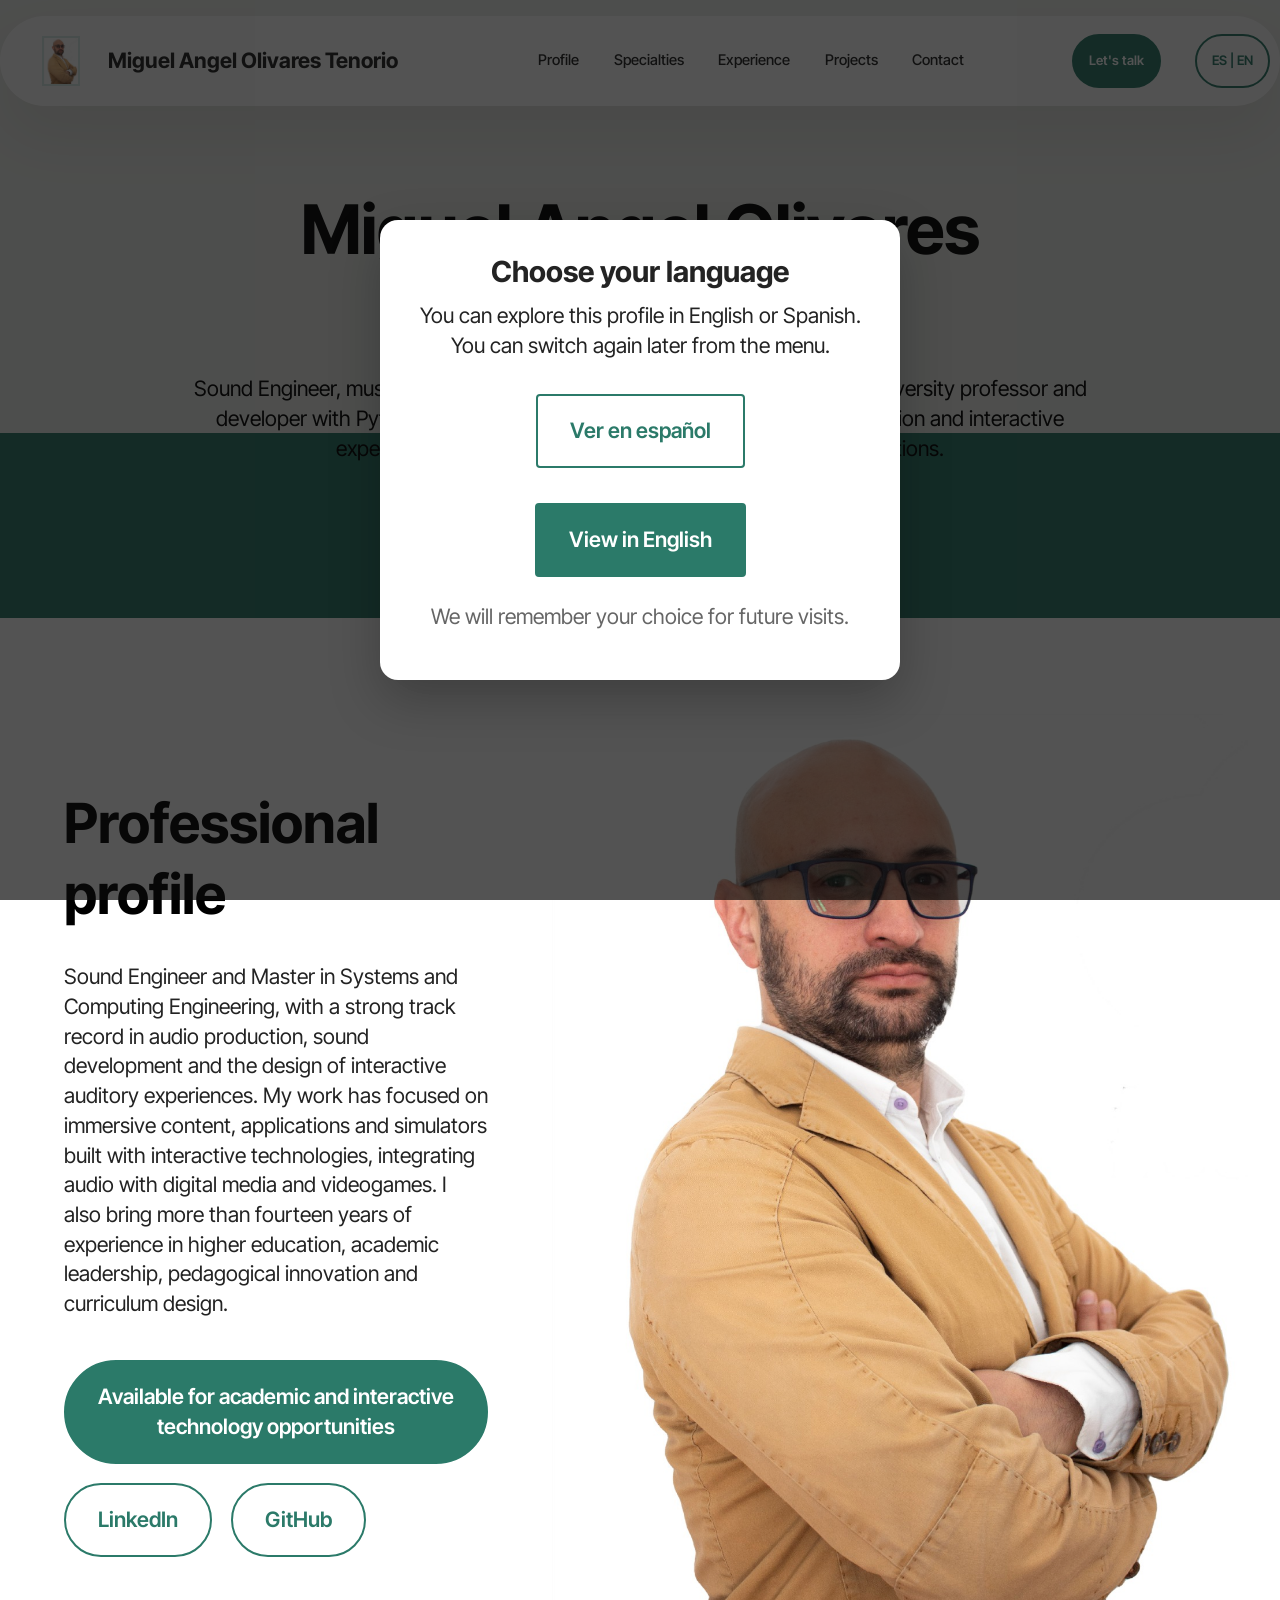
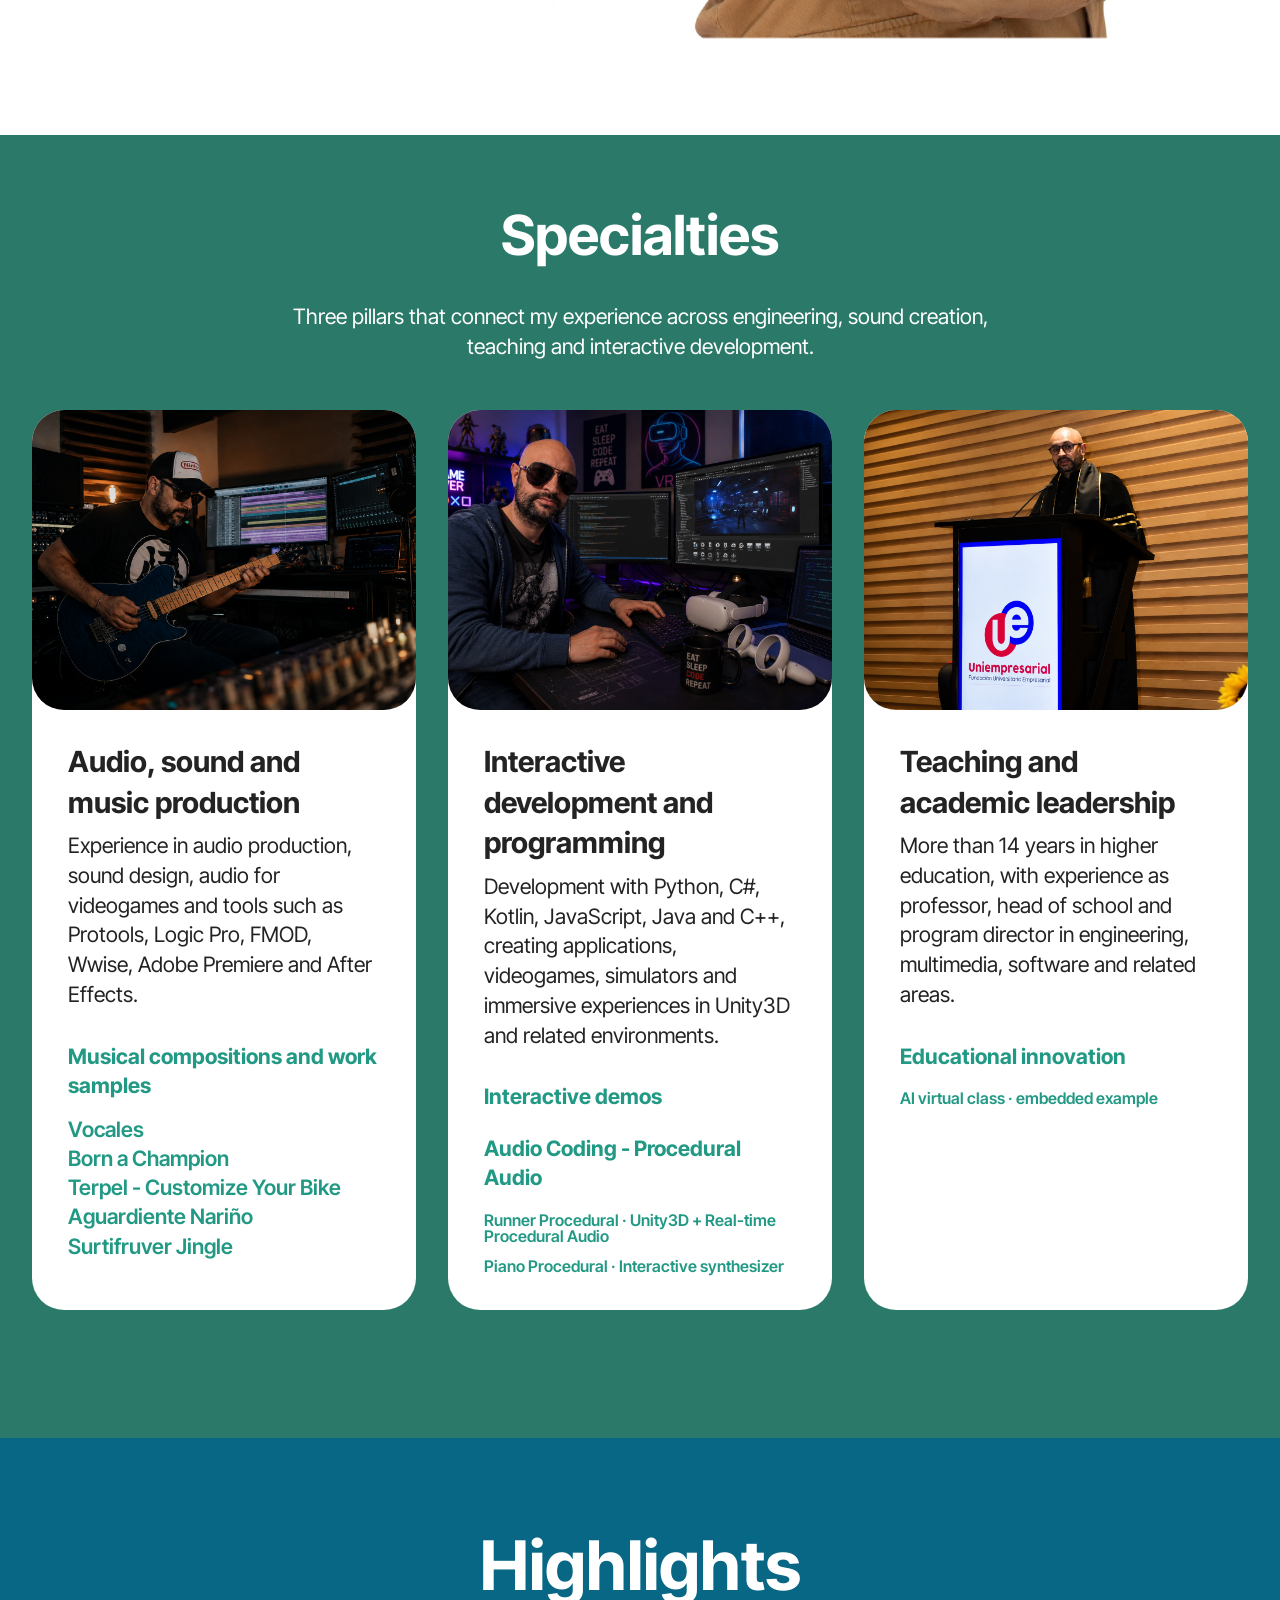
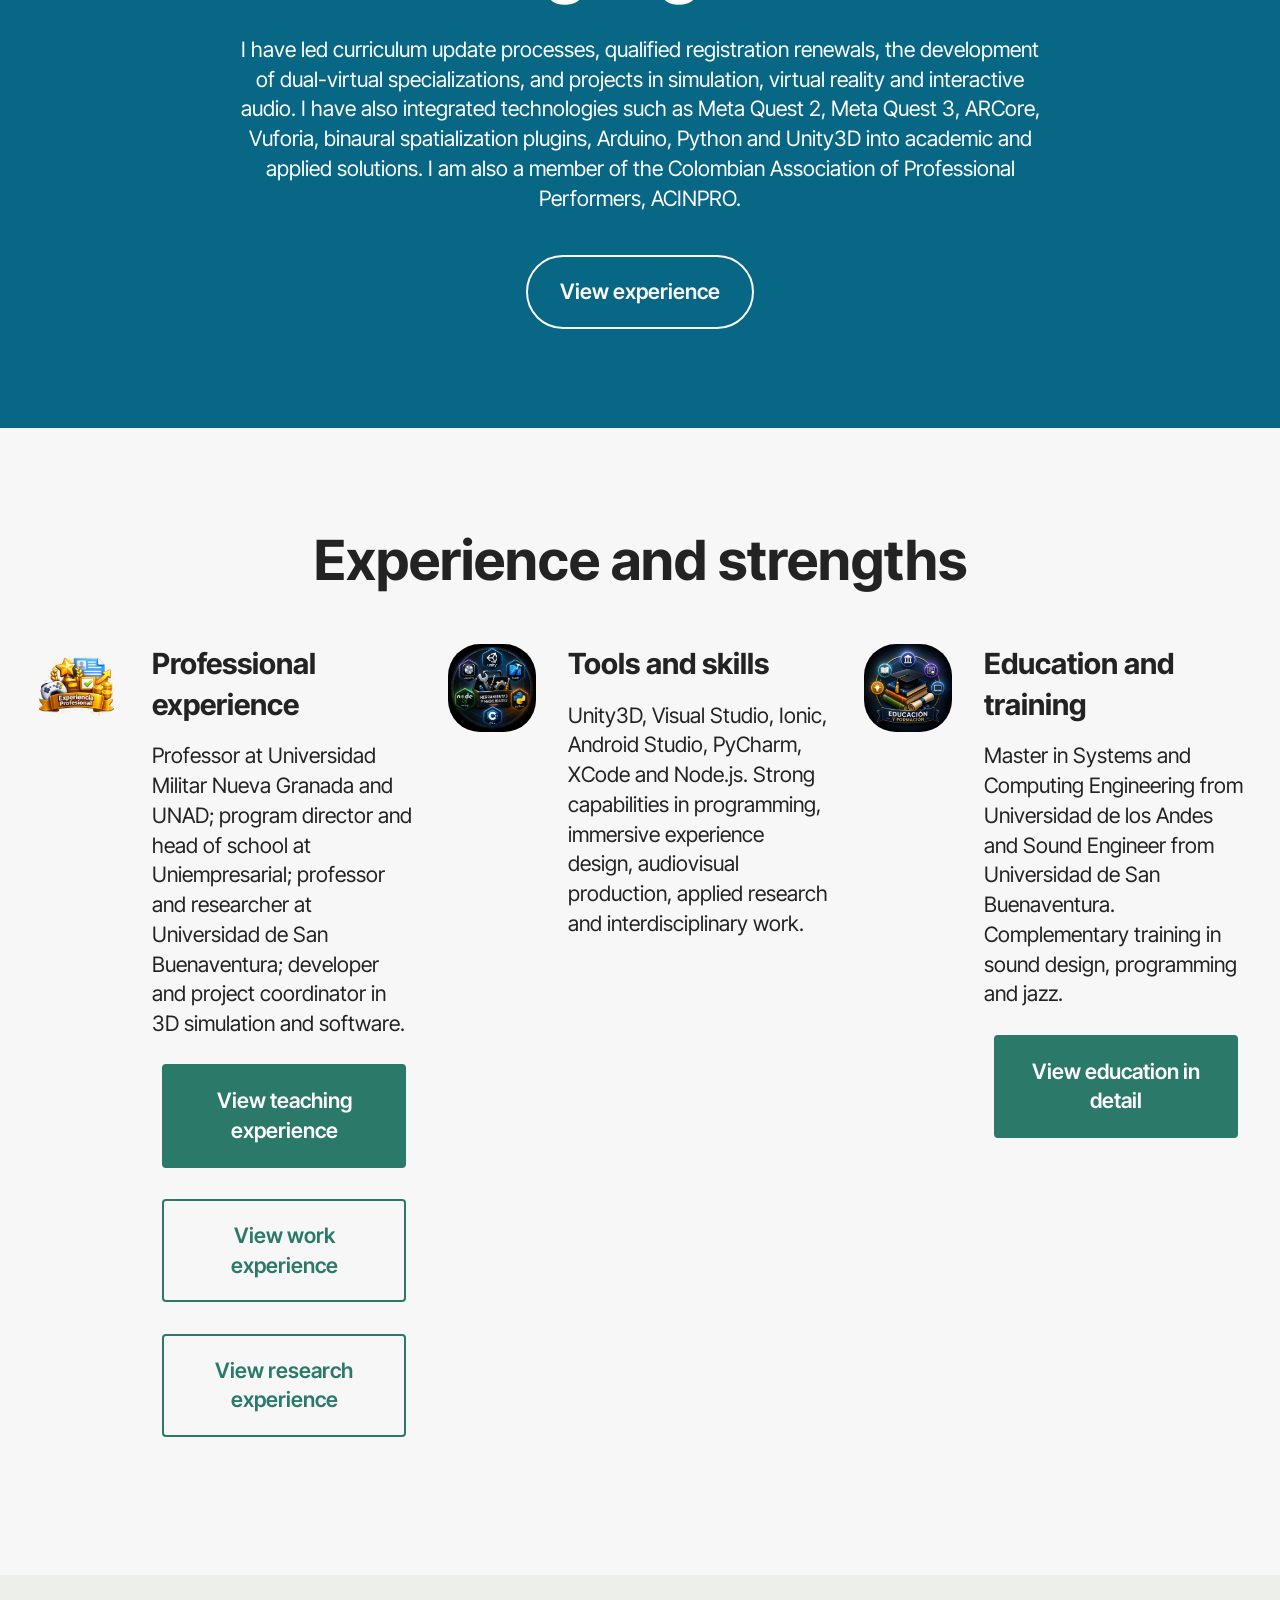
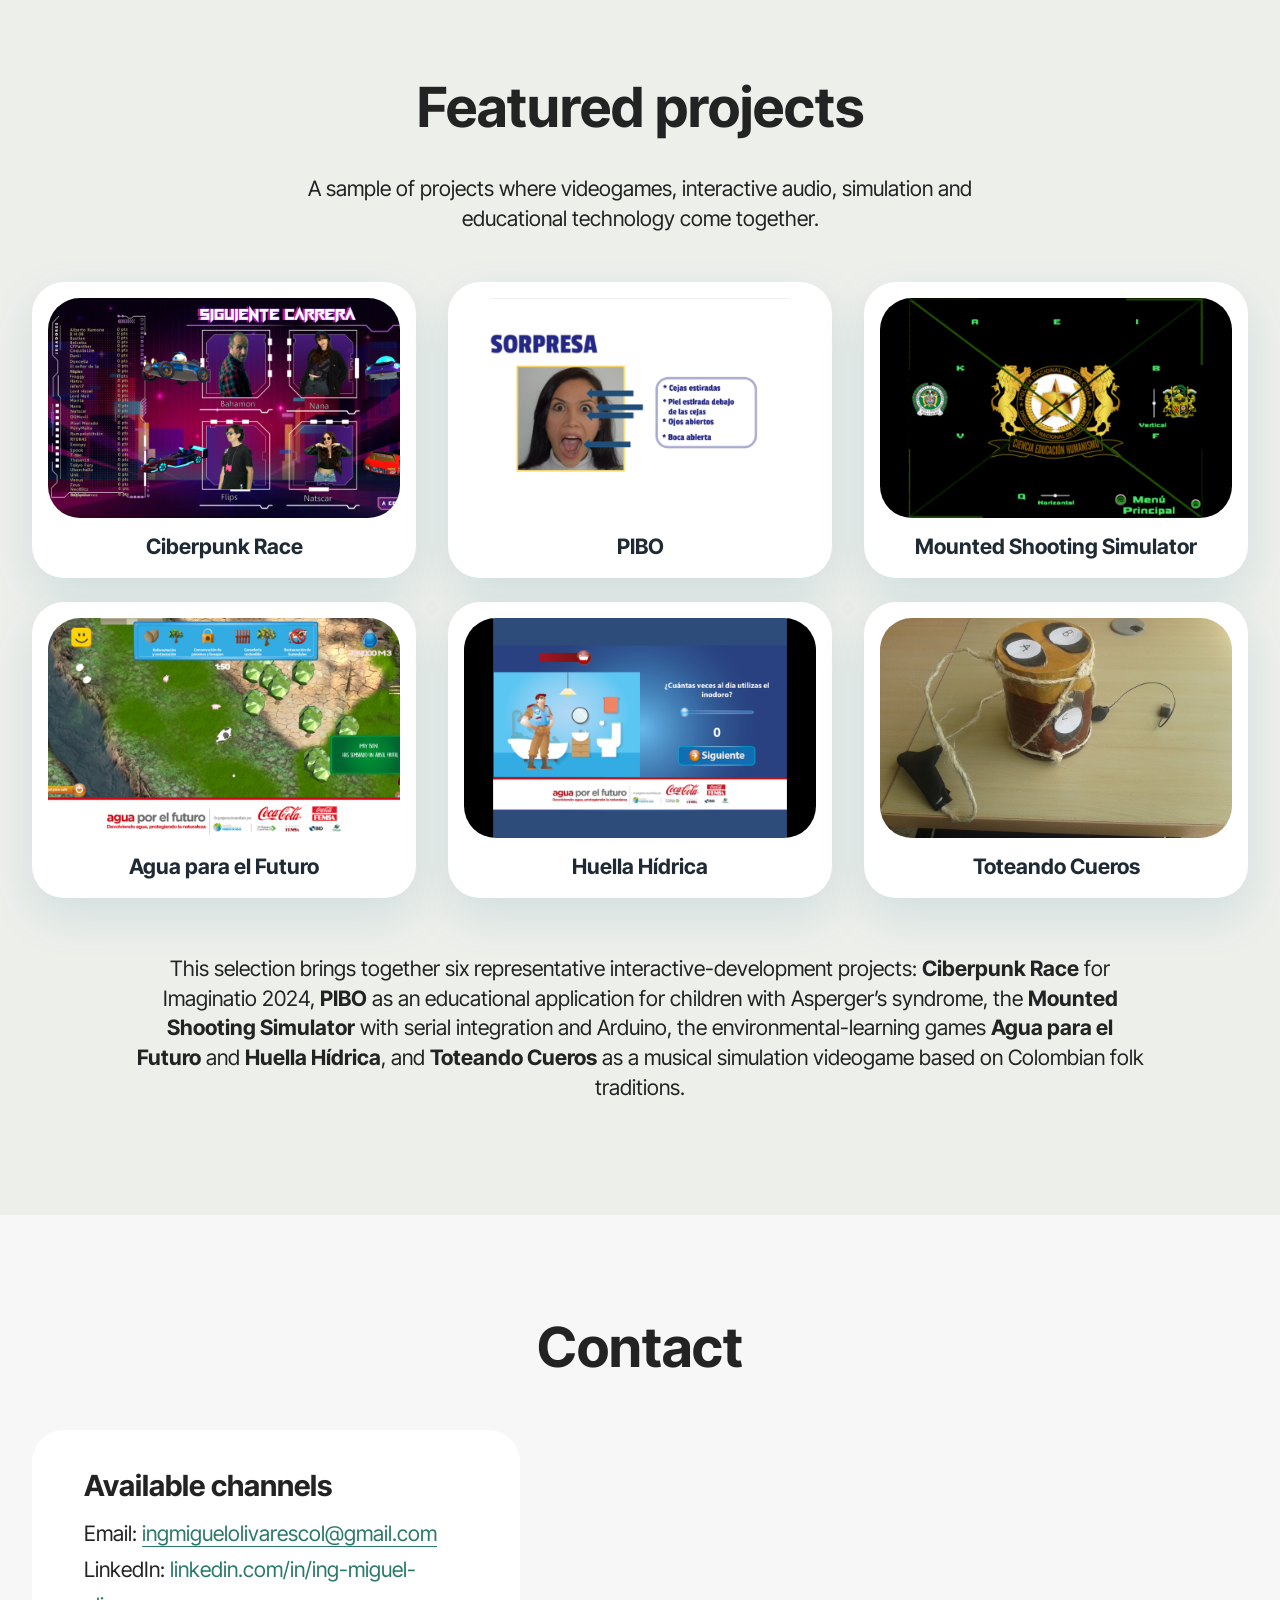
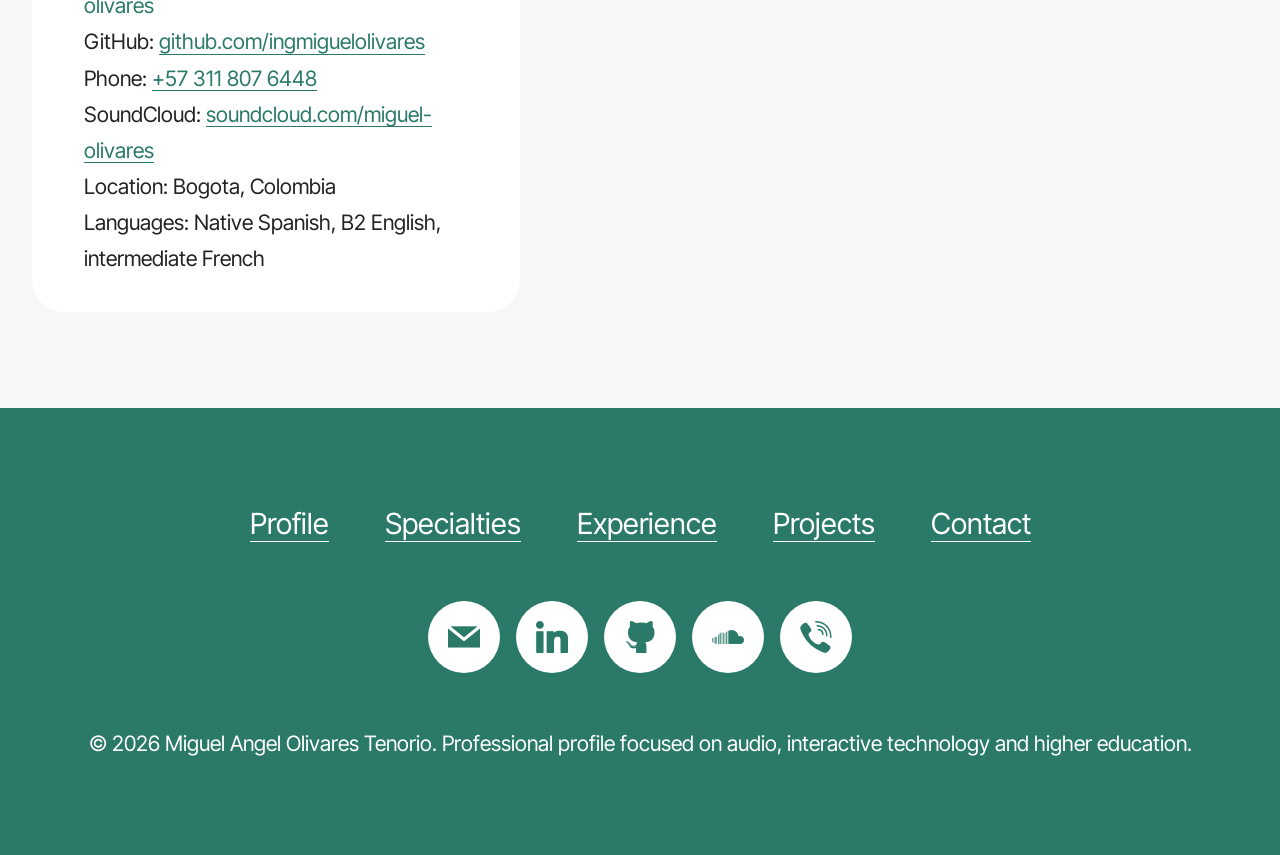
==== commit 12ebf8ad: "icons update" ====
--- a/en.html
+++ b/en.html
@@ -761,7 +761,11 @@
           <div class="text-wrapper align-left">
             <h1 class="mbr-section-title mbr-fonts-style mb-4 display-2"><strong>Professional profile</strong></h1>
             <p class="mbr-text mbr-fonts-style mb-4 display-7">Sound Engineer and Master in Systems and Computing Engineering, with a strong track record in audio production, sound development and the design of interactive auditory experiences. My work has focused on immersive content, applications and simulators built with interactive technologies, integrating audio with digital media and videogames. I also bring more than fourteen years of experience in higher education, academic leadership, pedagogical innovation and curriculum design.</p>
-            <div class="mbr-section-btn mt-3"><a class="btn btn-primary display-7" href="#contact">Available for academic and interactive technology opportunities</a></div>
+            <div class="mbr-section-btn mt-3">
+              <a class="btn btn-primary display-7" href="#contact">Available for academic and interactive technology opportunities</a>
+              <a class="btn btn-primary-outline display-7" href="https://www.linkedin.com/in/ing-miguel-olivares/" target="_blank" rel="noopener noreferrer">LinkedIn</a>
+              <a class="btn btn-primary-outline display-7" href="https://github.com/ingmiguelolivares" target="_blank" rel="noopener noreferrer">GitHub</a>
+            </div>
           </div>
         </div>
       </div>
@@ -855,7 +859,7 @@
       <div class="row">
         <div class="content-wrap col-12 col-md-8">
           <h1 class="mbr-section-title mbr-fonts-style mbr-white mb-4 display-1"><strong>Highlights</strong></h1>
-          <p class="mbr-fonts-style mbr-text mbr-white mb-4 display-7">I have led curriculum update processes, qualified registration renewals, the development of dual-virtual specializations, and projects in simulation, virtual reality and interactive audio. I have also integrated technologies such as Meta Quest 2, Meta Quest 3, ARCore, Vuforia, binaural spatialization plugins, Arduino, Python and Unity3D into academic and applied solutions.</p>
+          <p class="mbr-fonts-style mbr-text mbr-white mb-4 display-7">I have led curriculum update processes, qualified registration renewals, the development of dual-virtual specializations, and projects in simulation, virtual reality and interactive audio. I have also integrated technologies such as Meta Quest 2, Meta Quest 3, ARCore, Vuforia, binaural spatialization plugins, Arduino, Python and Unity3D into academic and applied solutions. I am also a member of the Colombian Association of Professional Performers, ACINPRO.</p>
           <div class="mbr-section-btn"><a class="btn btn-white-outline display-7" href="#experience">View experience</a></div>
         </div>
       </div>
@@ -871,7 +875,7 @@
         <div class="item features-without-image col-12 col-lg-4">
           <div class="item-wrapper">
             <div class="img-wrapper">
-              <img src="assets/images/shop1.jpg" alt="Professional experience">
+              <img src="assets/images/experiencia-card.png" alt="Professional experience">
             </div>
             <div class="card-box">
               <h4 class="card-title mbr-fonts-style mb-3 display-5"><strong>Professional experience</strong></h4>
@@ -887,7 +891,7 @@
         <div class="item features-without-image col-12 col-lg-4">
           <div class="item-wrapper">
             <div class="img-wrapper">
-              <img src="assets/images/shop2.jpg" alt="Tools and skills">
+              <img src="assets/images/herramientas-card.png" alt="Tools and skills">
             </div>
             <div class="card-box">
               <h4 class="card-title mbr-fonts-style mb-3 display-5"><strong>Tools and skills</strong></h4>
@@ -898,7 +902,7 @@
         <div class="item features-without-image col-12 col-lg-4">
           <div class="item-wrapper">
             <div class="img-wrapper">
-              <img src="assets/images/shop3.jpg" alt="Education and courses">
+              <img src="assets/images/educacion-card.png" alt="Education and training">
             </div>
             <div class="card-box">
               <h4 class="card-title mbr-fonts-style mb-3 display-5"><strong>Education and training</strong></h4>
@@ -1040,7 +1044,9 @@
             <div class="text-wrapper">
               <h5 class="cardTitle mbr-fonts-style mb-2 display-5"><strong>Available channels</strong></h5>
               <ul class="list mbr-fonts-style display-7">
-                <li class="mbr-text item-wrap">Email: <a href="mailto:Miguelolivares1981@gmail.com" class="text-primary">Miguelolivares1981@gmail.com</a></li>
+                <li class="mbr-text item-wrap">Email: <a href="mailto:ingmiguelolivarescol@gmail.com" class="text-primary">ingmiguelolivarescol@gmail.com</a></li>
+                <li class="mbr-text item-wrap">LinkedIn: <a href="https://www.linkedin.com/in/ing-miguel-olivares/" target="_blank" rel="noopener noreferrer" class="text-primary">linkedin.com/in/ing-miguel-olivares</a></li>
+                <li class="mbr-text item-wrap">GitHub: <a href="https://github.com/ingmiguelolivares" target="_blank" rel="noopener noreferrer" class="text-primary">github.com/ingmiguelolivares</a></li>
                 <li class="mbr-text item-wrap">Phone: <a href="tel:+573118076448" class="text-primary">+57 311 807 6448</a></li>
                 <li class="mbr-text item-wrap">SoundCloud: <a href="https://soundcloud.com/miguel-olivares" class="text-primary" target="_blank">soundcloud.com/miguel-olivares</a></li>
                 <li class="mbr-text item-wrap">Location: Bogota, Colombia</li>
@@ -1072,7 +1078,9 @@
         </div>
         <div class="col-12">
           <div class="social-row">
-            <div class="soc-item"><a href="mailto:Miguelolivares1981@gmail.com" target="_blank"><span class="mbr-iconfont socicon-mail socicon"></span></a></div>
+            <div class="soc-item"><a href="mailto:ingmiguelolivarescol@gmail.com" target="_blank"><span class="mbr-iconfont socicon-mail socicon"></span></a></div>
+            <div class="soc-item"><a href="https://www.linkedin.com/in/ing-miguel-olivares/" target="_blank" rel="noopener noreferrer"><span class="mbr-iconfont socicon-linkedin socicon"></span></a></div>
+            <div class="soc-item"><a href="https://github.com/ingmiguelolivares" target="_blank" rel="noopener noreferrer"><span class="mbr-iconfont socicon-github socicon"></span></a></div>
             <div class="soc-item"><a href="https://soundcloud.com/miguel-olivares" target="_blank"><span class="mbr-iconfont socicon-soundcloud socicon"></span></a></div>
             <div class="soc-item"><a href="tel:+573118076448" target="_blank"><span class="mbr-iconfont socicon-viber socicon"></span></a></div>
           </div>
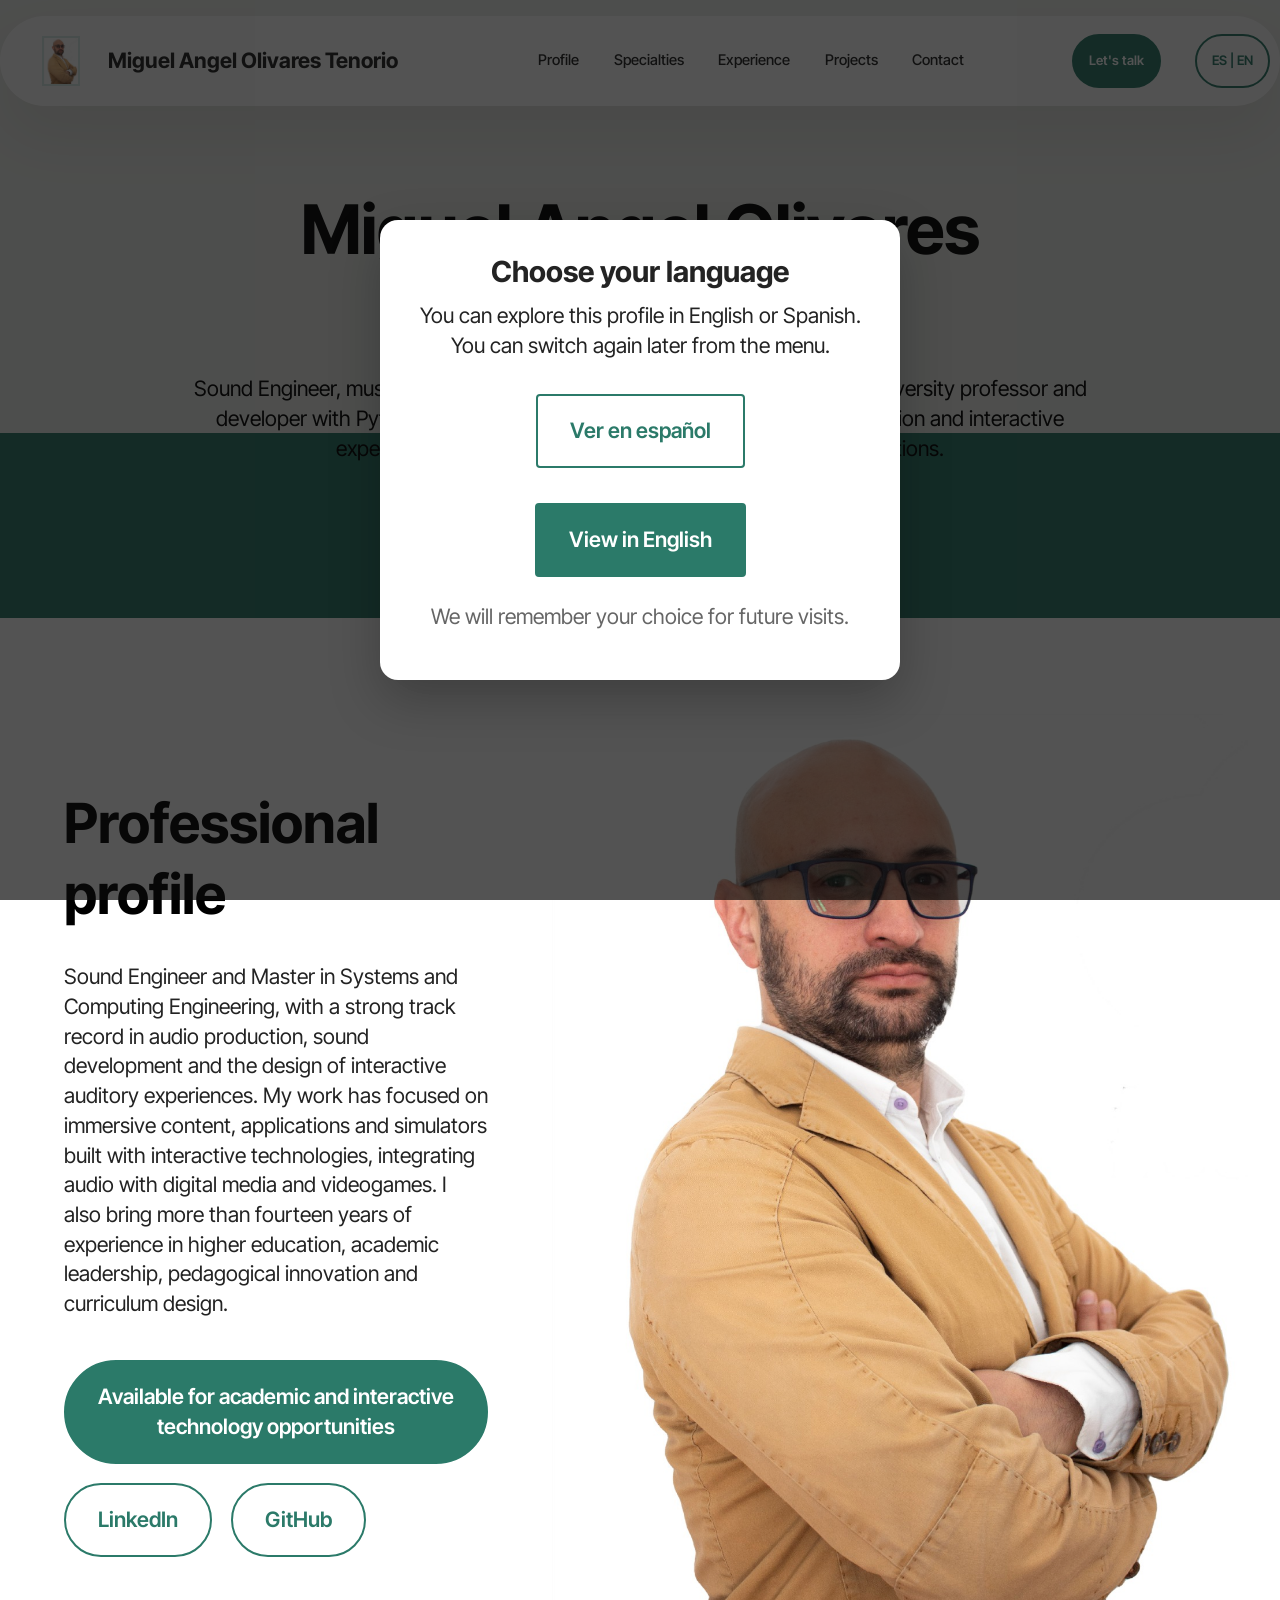
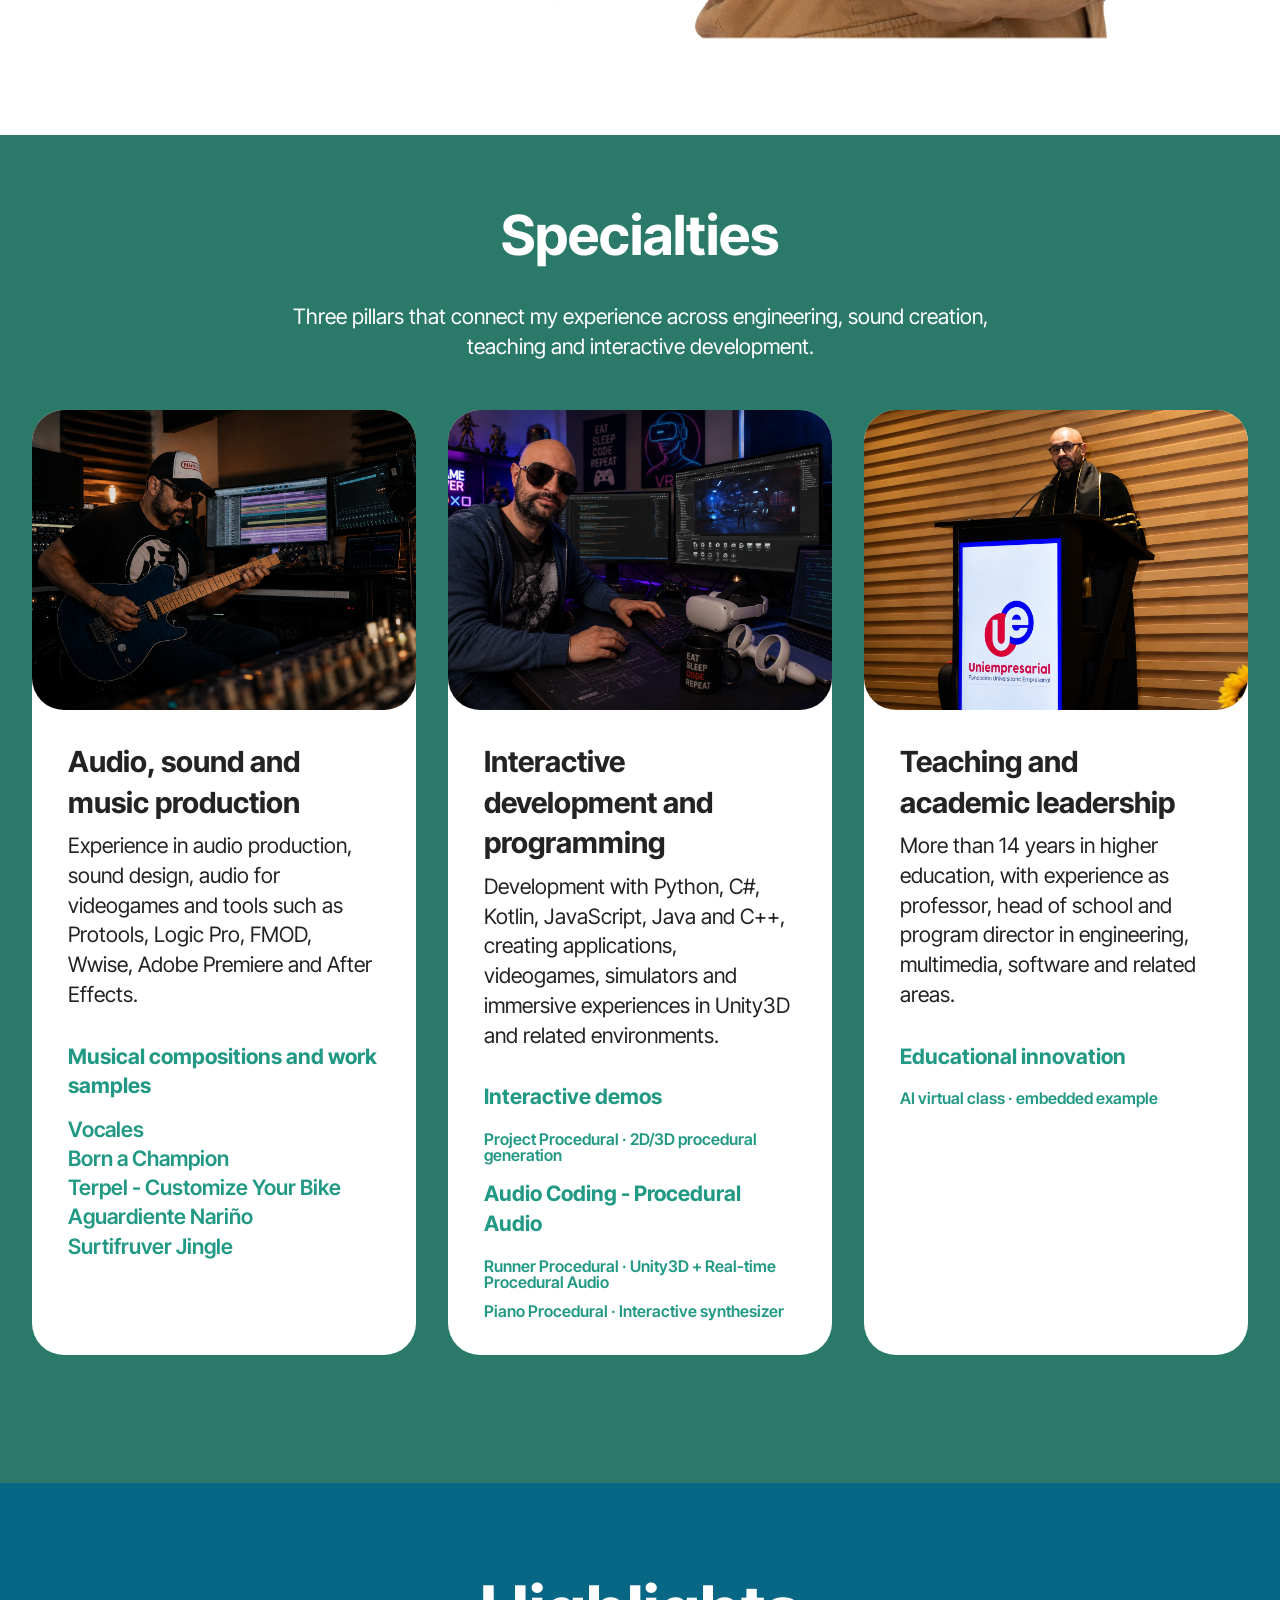
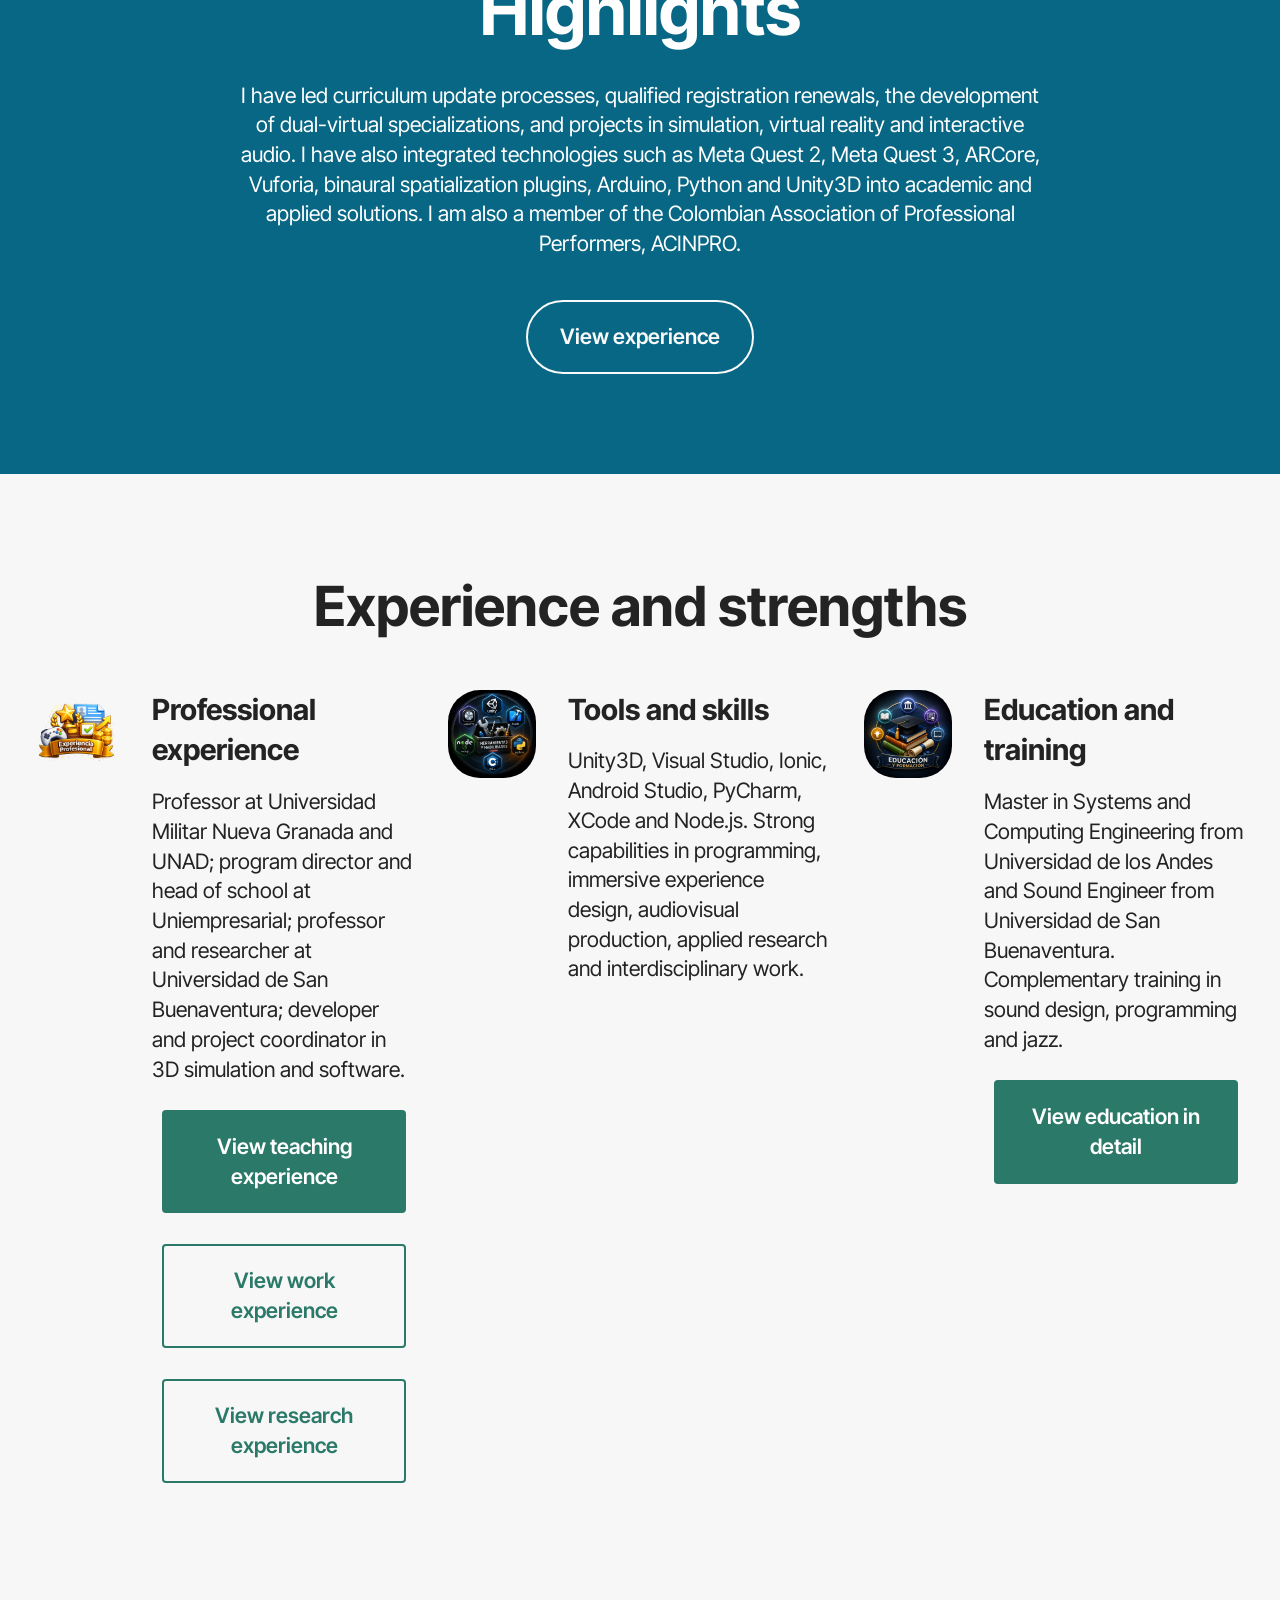
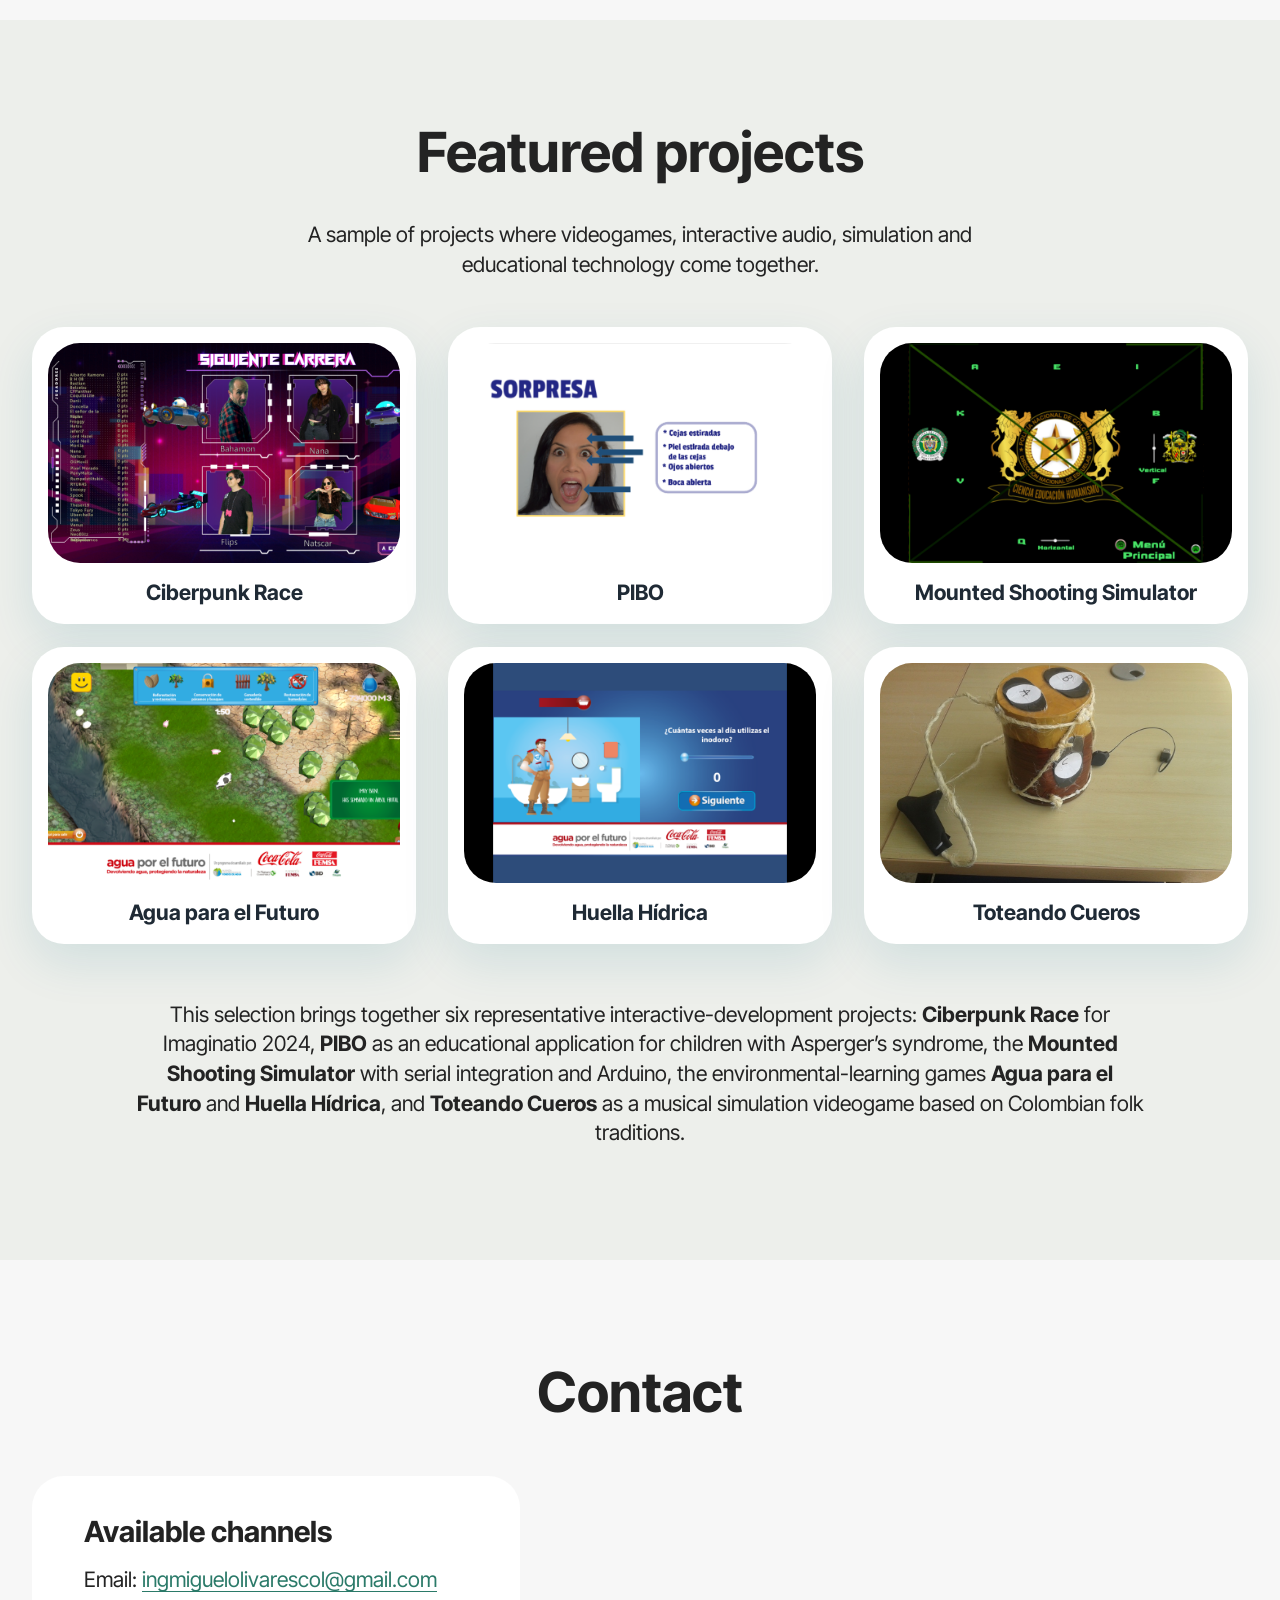
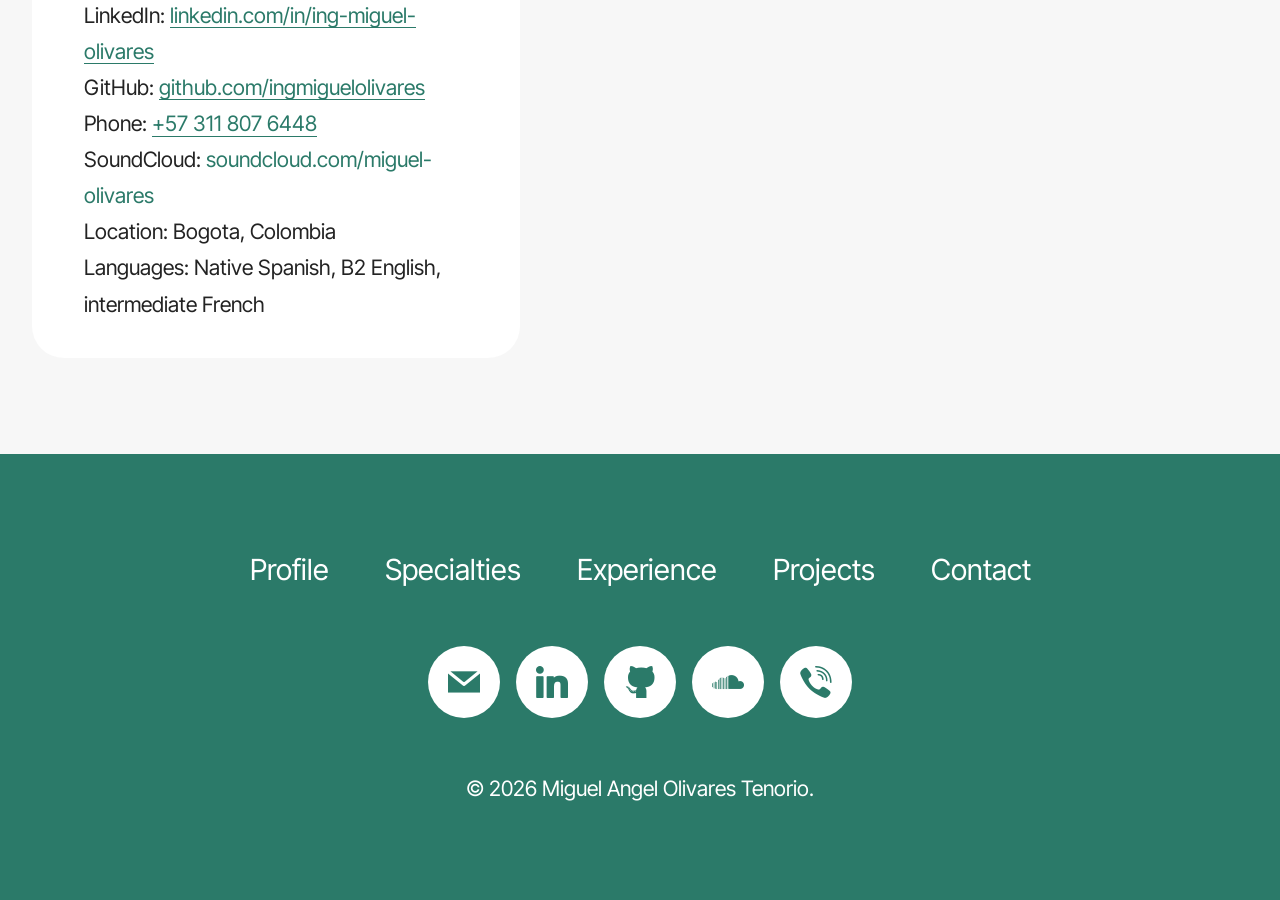
==== commit 96a0c32b: "actualización" ====
--- a/en.html
+++ b/en.html
@@ -811,6 +811,17 @@
               <h5 class="item-title mbr-fonts-style display-5"><strong>Interactive development and programming</strong></h5>
               <p class="mbr-text mbr-fonts-style display-7">Development with Python, C#, Kotlin, JavaScript, Java and C++, creating applications, videogames, simulators and immersive experiences in Unity3D and related environments.</p>
               <p class="interactive-project-group-title mbr-fonts-style display-7">Interactive demos</p>
+              <a class="interactive-project-link" href="#"
+                data-open-project
+                data-project-title="Project Procedural"
+                data-project-src="https://ingmiguelolivares.github.io/ProjectProcedural/"
+                data-project-summary="Unity project focused on procedural generation of 2D and 3D game environments."
+                data-project-description="This demo brings together different procedural-generation approaches inside Unity. It includes systems based on Tilemaps, sprites, JSON-defined matrices, pseudorandom seeds, and 3D construction with cubes using code-generated textures. It also integrates scene navigation, dynamic level selection from Canvas, 2D, top-down and first-person character controls, collisions, configuration loading from JSON files, and the adaptation of a Match-3 sample to combine existing gameplay with procedural level generation. The project was also prepared for WebGL deployment and version control on GitHub."
+                data-project-link="https://ingmiguelolivares.github.io/ProjectProcedural/"
+                data-project-link-label="ingmiguelolivares.github.io/ProjectProcedural/"
+                data-project-aspect-ratio="16 / 9"
+                data-project-min-height="min(72vh, 760px)"
+                data-project-max-width="100%">Project Procedural · 2D/3D procedural generation</a>
               <p class="interactive-project-group-title mbr-fonts-style display-7">Audio Coding - Procedural Audio</p>
               <a class="interactive-project-link" href="#" data-open-project data-project-title="Runner Procedural" data-project-src="https://runnerprocedural.vercel.app/">Runner Procedural · Unity3D + Real-time Procedural Audio</a>
               <a class="interactive-project-link" href="#"
@@ -1086,7 +1097,7 @@
           </div>
         </div>
         <div class="col-12 mt-5">
-          <p class="mbr-fonts-style copyright display-7">© 2026 Miguel Angel Olivares Tenorio. Professional profile focused on audio, interactive technology and higher education.</p>
+          <p class="mbr-fonts-style copyright display-7">© 2026 Miguel Angel Olivares Tenorio.</p>
         </div>
       </div>
     </div>
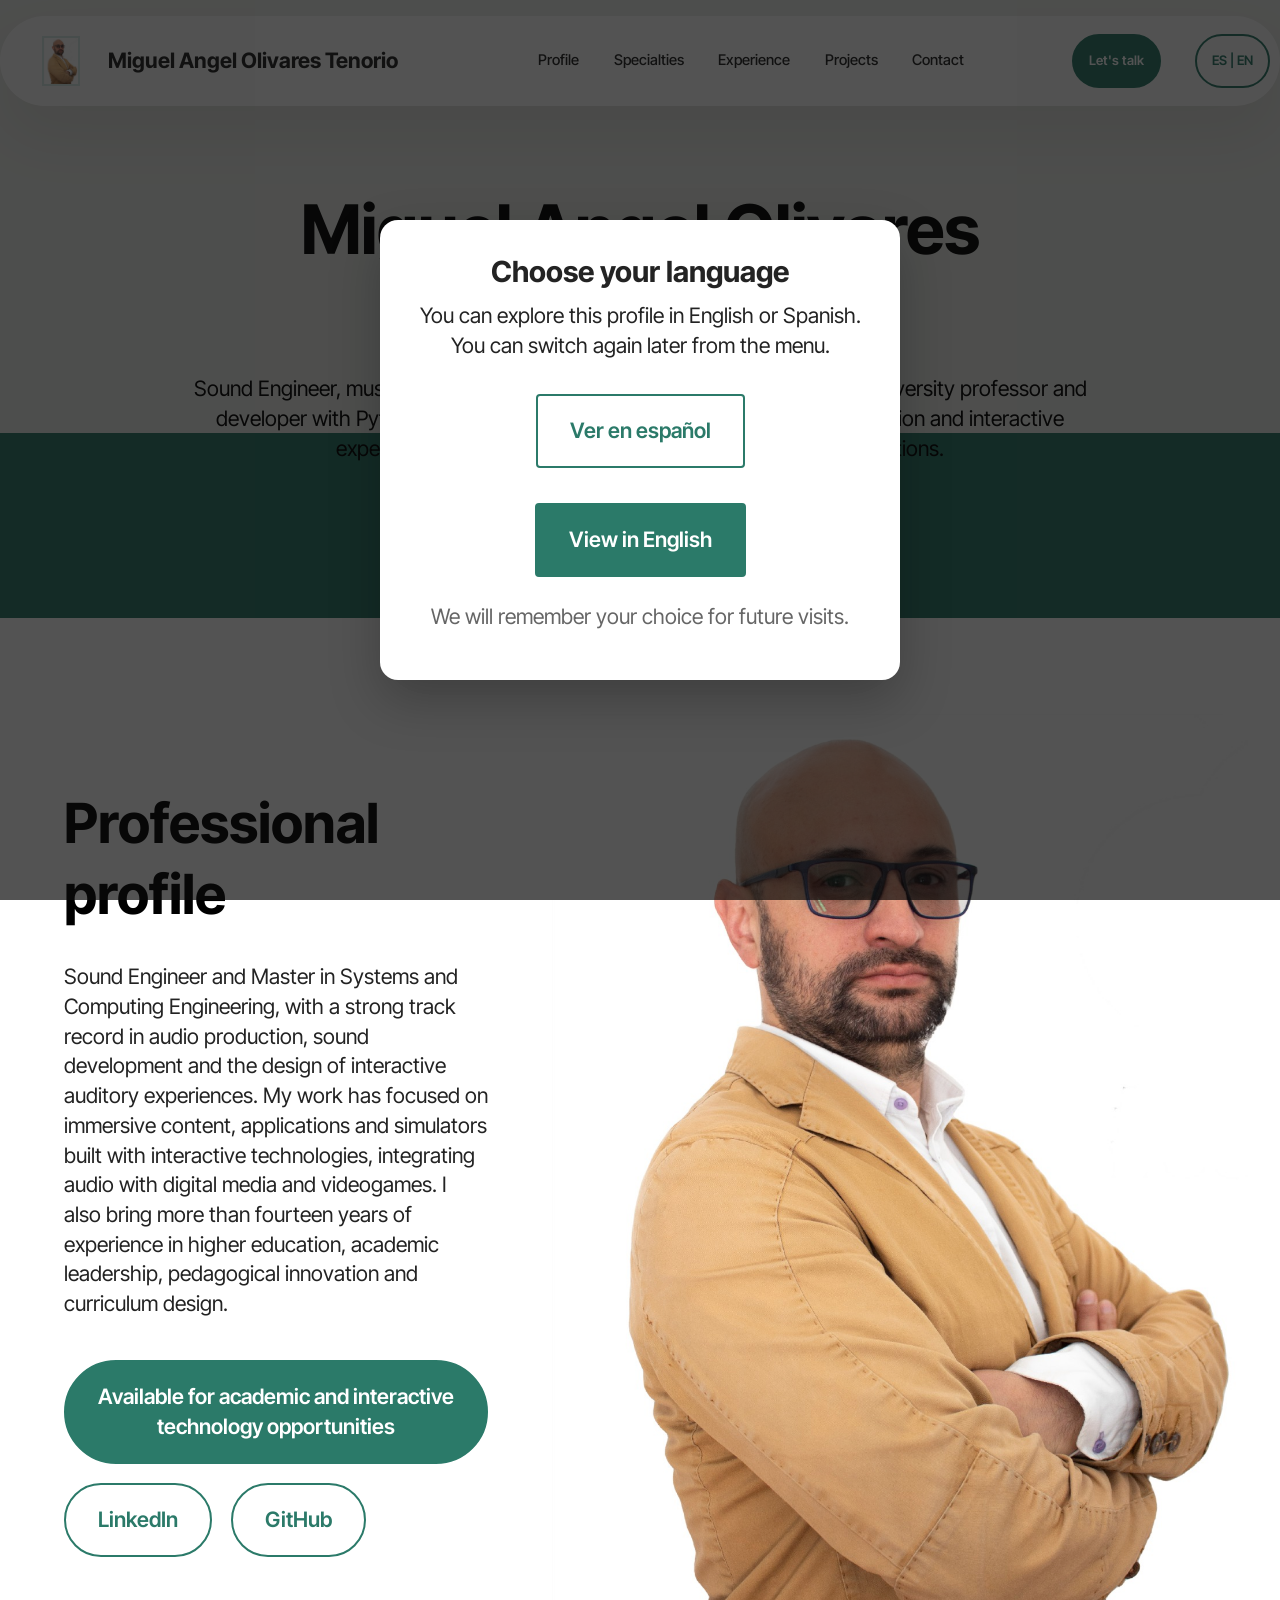
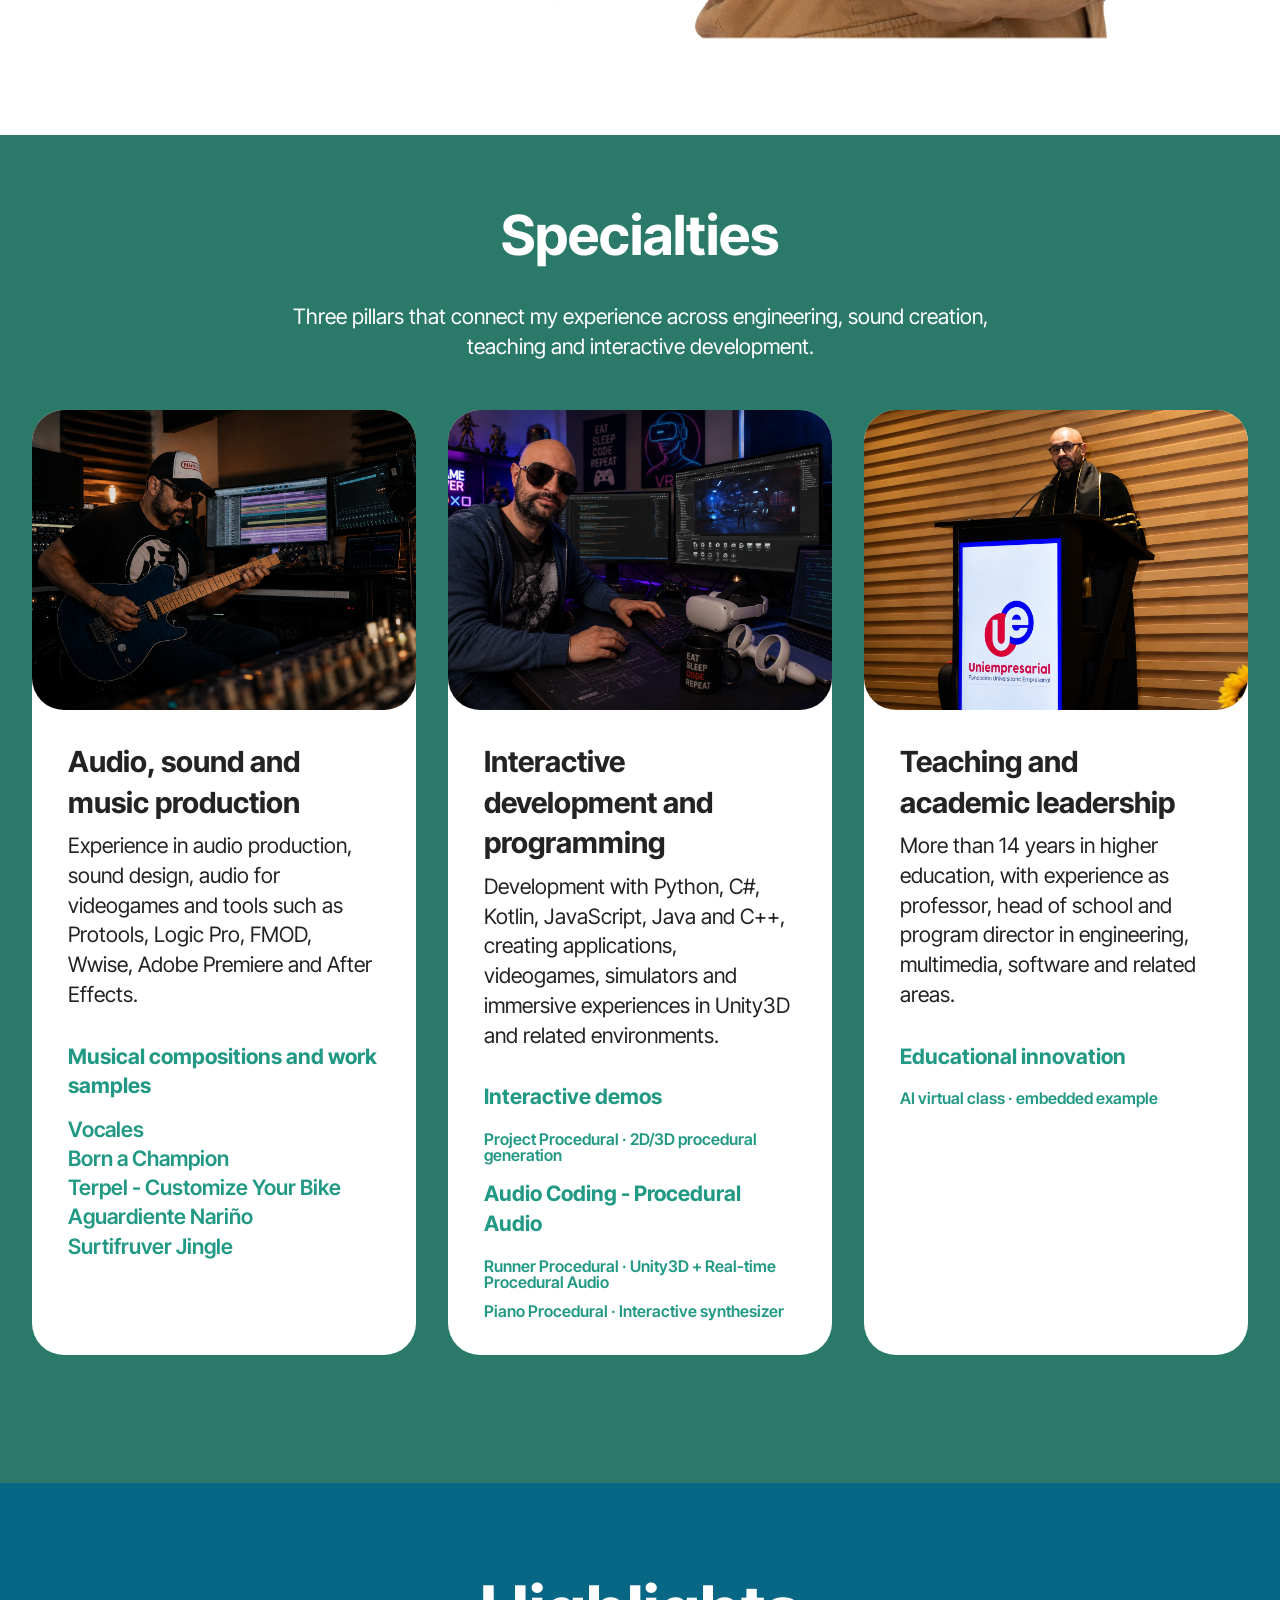
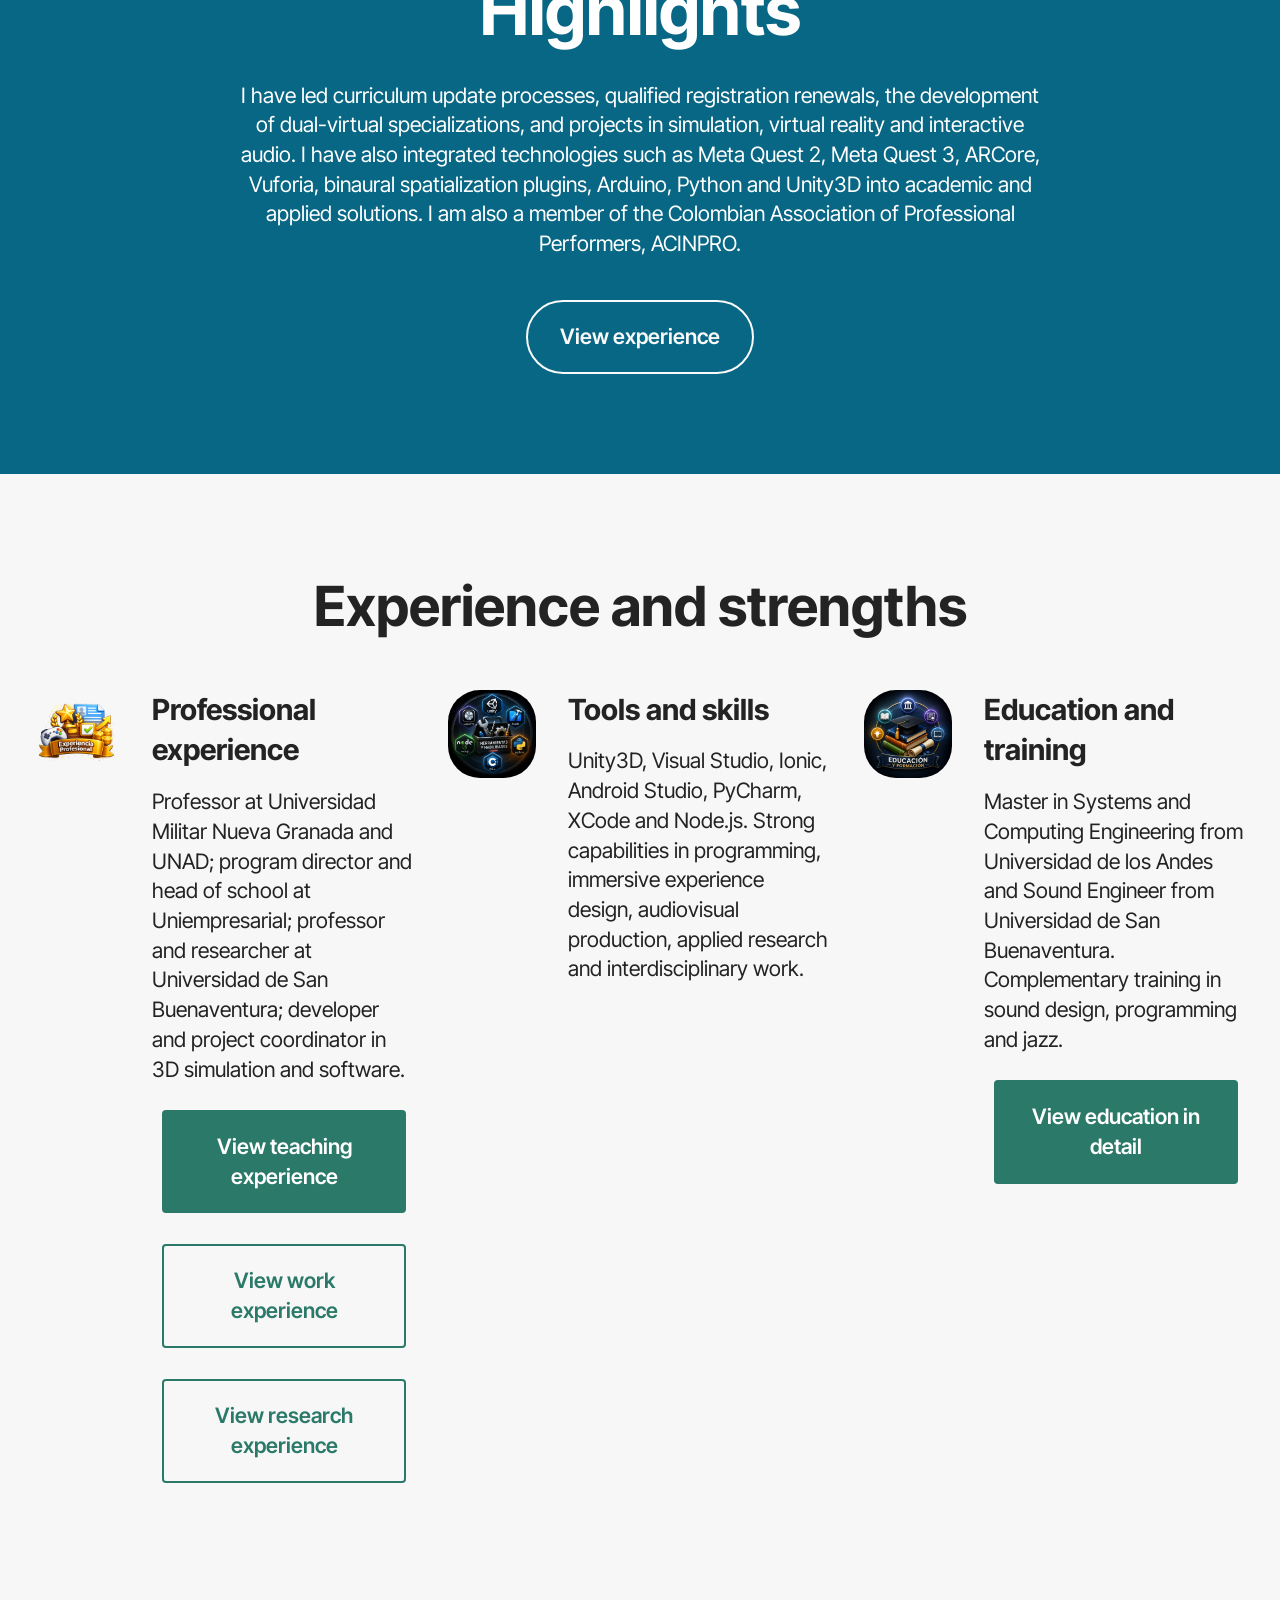
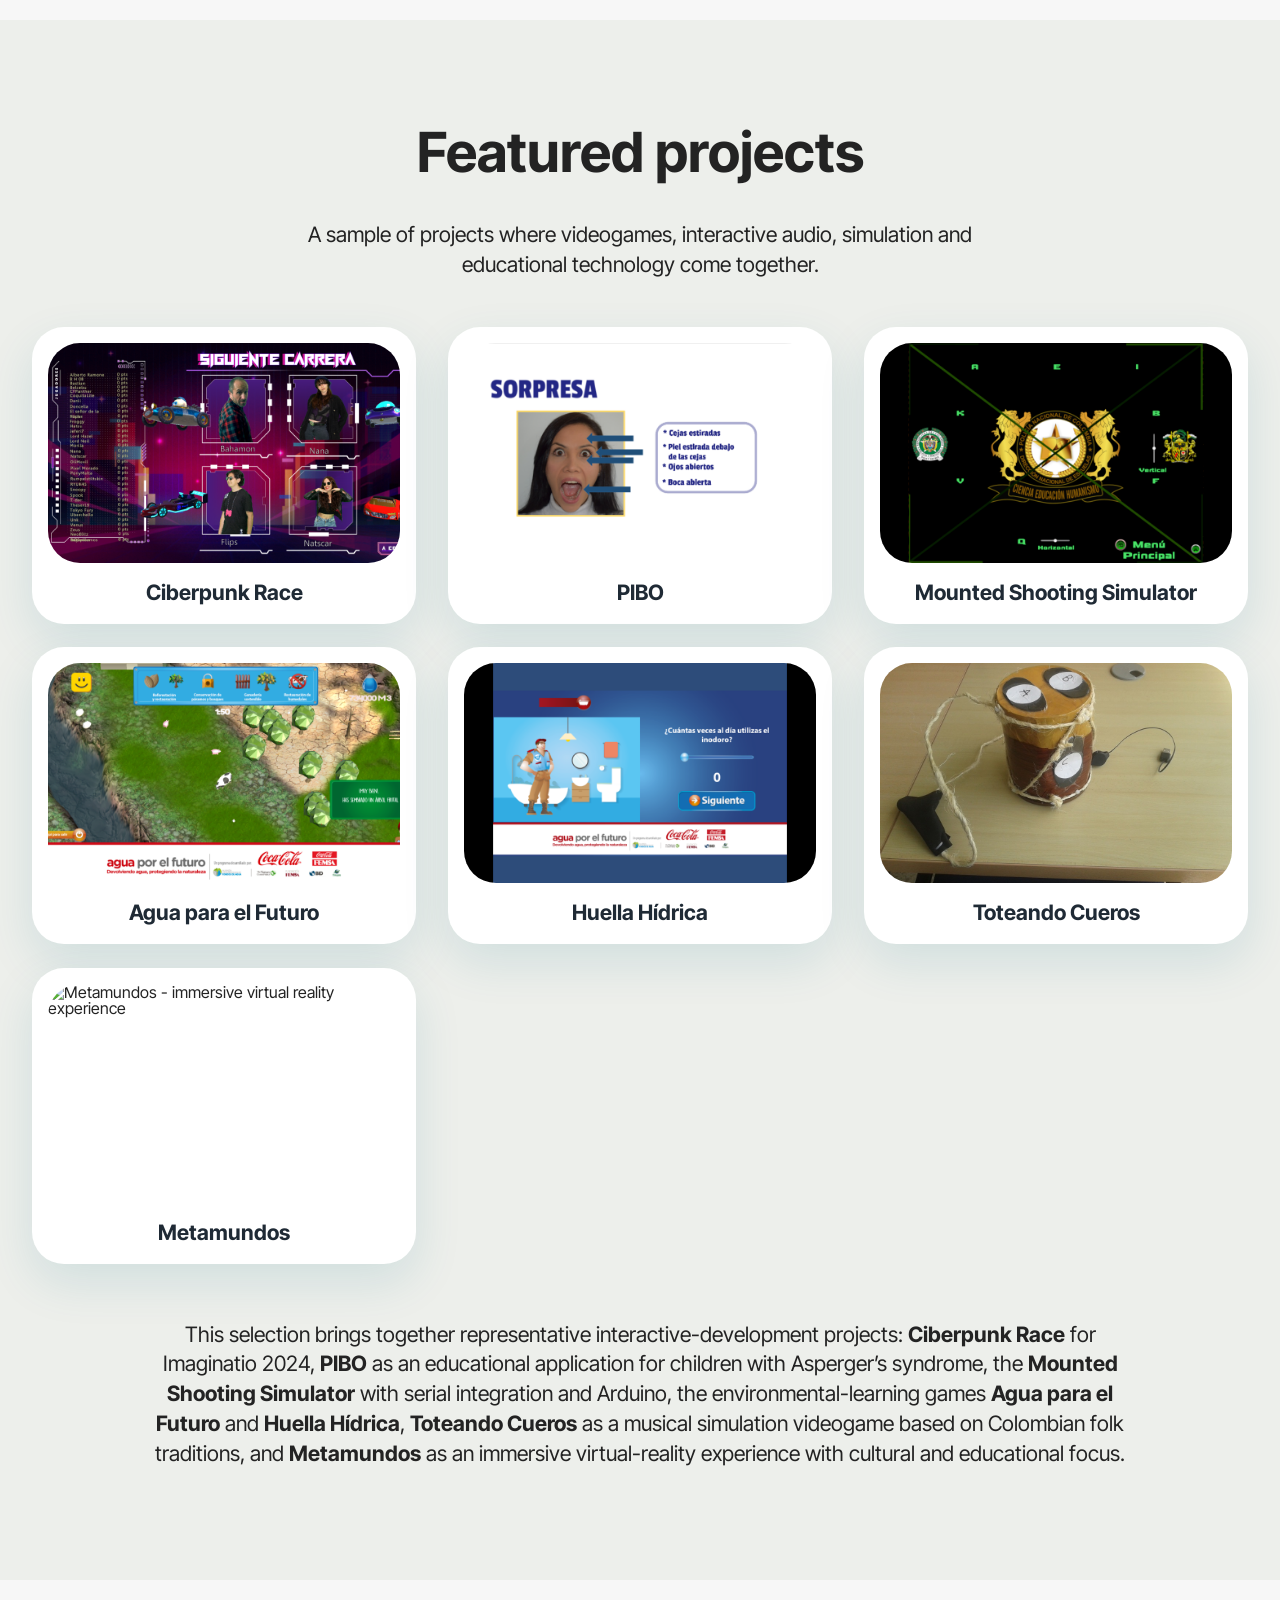
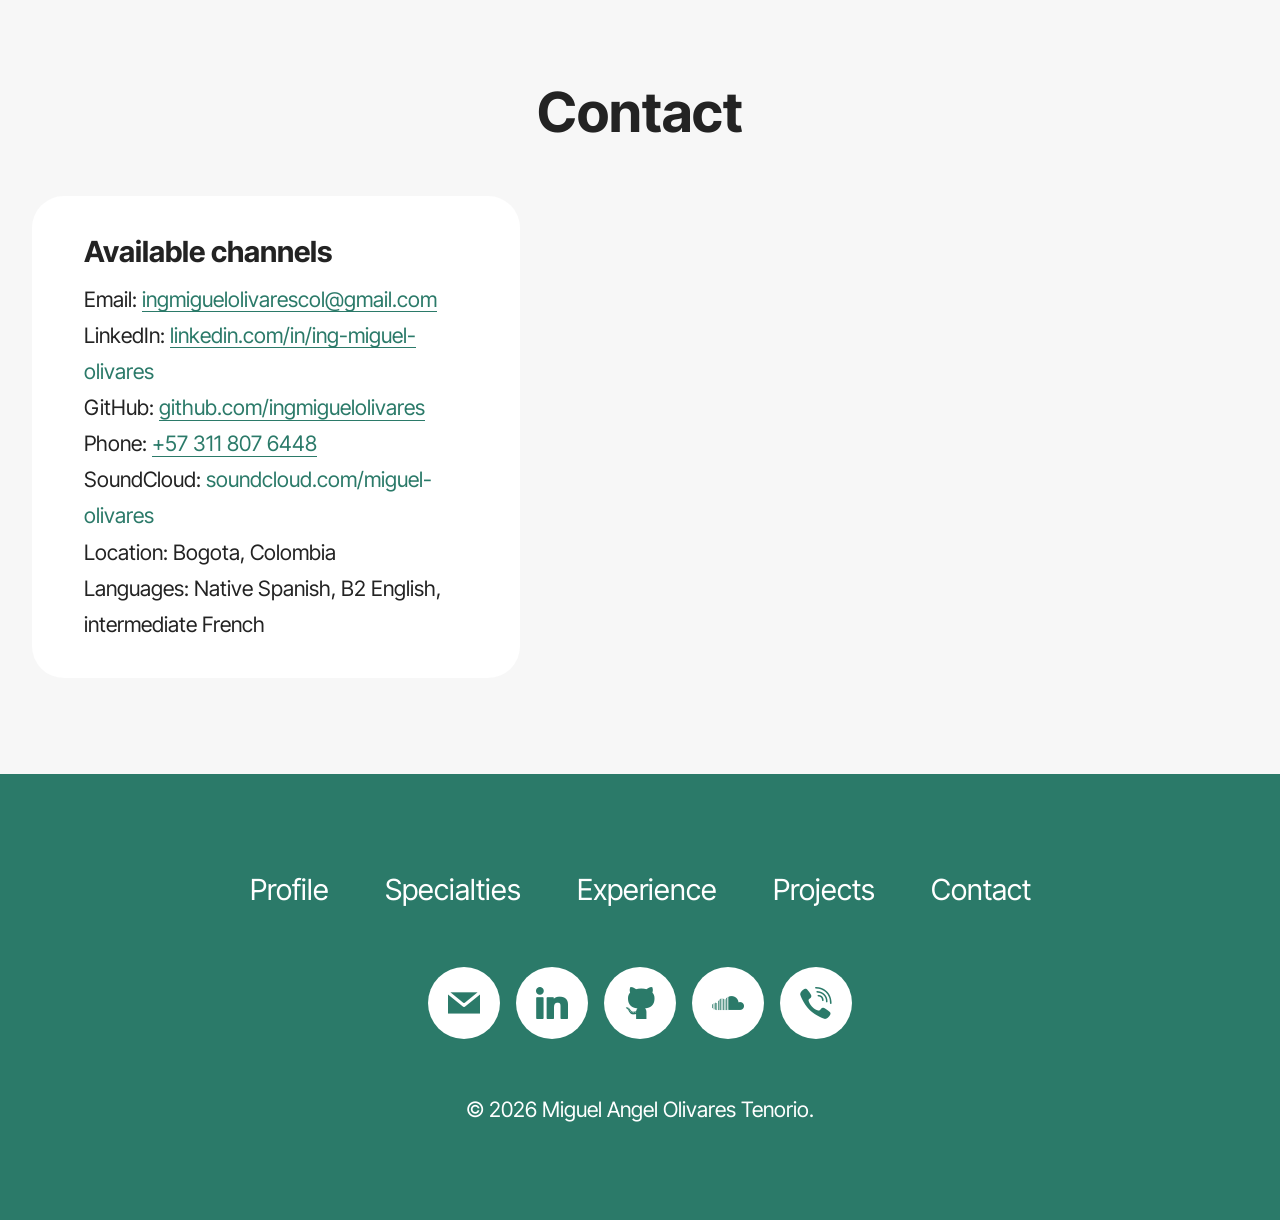
==== commit bd0335e1: "projects update" ====
--- a/en.html
+++ b/en.html
@@ -225,6 +225,26 @@
       border-radius: 12px;
       background: #f6f8f8;
     }
+    .interactive-project-facts {
+      display: none;
+      grid-template-columns: repeat(auto-fit, minmax(180px, 1fr));
+      gap: 0.75rem;
+      margin: 0 0 1rem;
+    }
+    .interactive-project-facts.is-visible {
+      display: grid;
+    }
+    .interactive-project-fact {
+      padding: 0.9rem 1rem;
+      border-radius: 14px;
+      background: #f6fbfa;
+      border: 1px solid rgba(34, 153, 132, 0.14);
+    }
+    .interactive-project-fact strong {
+      display: block;
+      margin-bottom: 0.2rem;
+      color: #229984 !important;
+    }
     .project-card-trigger {
       display: block;
       color: inherit;
@@ -675,6 +695,11 @@
       <h4 class="soundcloud-modal-title mbr-fonts-style display-5"><strong data-project-modal-title>Runner Procedural</strong></h4>
       <p class="mbr-text mbr-fonts-style display-7" data-project-modal-summary>Unity3D development implementing real-time procedural audio using additive synthesis, wavetable synthesis and FM synthesis.</p>
       <p class="mbr-text mbr-fonts-style display-7" data-project-modal-description>In this demo you control a runner where audio is generated dynamically in real time according to interaction, movement and in-game events. The experience showcases how different procedural synthesis techniques reshape the sound response of the game instead of relying only on pre-recorded clips.</p>
+      <div class="interactive-project-facts" data-project-modal-facts>
+        <div class="interactive-project-fact mbr-text mbr-fonts-style display-7"><strong>Role</strong><span data-project-modal-role></span></div>
+        <div class="interactive-project-fact mbr-text mbr-fonts-style display-7"><strong>Technologies</strong><span data-project-modal-tech></span></div>
+        <div class="interactive-project-fact mbr-text mbr-fonts-style display-7"><strong>Impact</strong><span data-project-modal-impact></span></div>
+      </div>
       <div class="interactive-project-actions">
         <p class="interactive-project-note mbr-text mbr-fonts-style display-7">If the project does not load inside the site, you can open it directly at <a href="https://runnerprocedural.vercel.app/" target="_blank" rel="noopener noreferrer" data-project-modal-link>runnerprocedural.vercel.app</a>.</p>
       </div>
@@ -1035,10 +1060,29 @@
             <p class="project-card-title mbr-fonts-style display-7"><strong>Toteando Cueros</strong></p>
           </a>
         </div>
+        <div class="col-12 col-md-6 col-lg-4 item gallery-image">
+          <a class="item-wrapper project-card-trigger" href="#"
+            data-open-project
+            data-project-title="Metamundos"
+            data-project-src="https://www.youtube.com/embed/mdbj9Obv95k"
+                data-project-summary="Immersive Unity experience for virtual reality, focused on interactive cultural journeys with spatial audio, body-based activities and visual progress cues."
+                data-project-description="Metamundos offers an XR journey through cultural territories such as Palenque, Guajira, Vaupés, Caquetá, Mompox and San Andrés. During the experience, the user signs in with an ID document, takes part in movement, observation, object-selection, rhythm, memory and exploration activities, and interacts using Meta Quest hands and controllers. The project includes session logging, results generation and local-mode operation when there is no internet connection. This video shows the general flow of the project, its environments, core mechanics and the way XR technology is used to build an educational, sensory and interactive experience."
+                data-project-role="Design and development of an immersive XR experience"
+                data-project-tech="Unity, Meta Quest, XR Interaction Toolkit, spatial audio, local storage"
+                data-project-impact="Transforms cultural content into an educational, sensory and interactive experience that can also run offline"
+                data-project-link="https://youtu.be/mdbj9Obv95k"
+                data-project-link-label="youtu.be/mdbj9Obv95k"
+                data-project-aspect-ratio="16 / 9"
+            data-project-min-height="min(72vh, 760px)"
+            data-project-max-width="100%">
+            <img class="w-100" src="https://img.youtube.com/vi/mdbj9Obv95k/hqdefault.jpg" alt="Metamundos - immersive virtual reality experience" loading="lazy">
+            <p class="project-card-title mbr-fonts-style display-7"><strong>Metamundos</strong></p>
+          </a>
+        </div>
       </div>
       <div class="row justify-content-center mt-4">
         <div class="col-12 col-lg-10">
-          <p class="mbr-text mbr-fonts-style align-center display-7">This selection brings together six representative interactive-development projects: <strong>Ciberpunk Race</strong> for Imaginatio 2024, <strong>PIBO</strong> as an educational application for children with Asperger’s syndrome, the <strong>Mounted Shooting Simulator</strong> with serial integration and Arduino, the environmental-learning games <strong>Agua para el Futuro</strong> and <strong>Huella Hídrica</strong>, and <strong>Toteando Cueros</strong> as a musical simulation videogame based on Colombian folk traditions.</p>
+          <p class="mbr-text mbr-fonts-style align-center display-7">This selection brings together representative interactive-development projects: <strong>Ciberpunk Race</strong> for Imaginatio 2024, <strong>PIBO</strong> as an educational application for children with Asperger’s syndrome, the <strong>Mounted Shooting Simulator</strong> with serial integration and Arduino, the environmental-learning games <strong>Agua para el Futuro</strong> and <strong>Huella Hídrica</strong>, <strong>Toteando Cueros</strong> as a musical simulation videogame based on Colombian folk traditions, and <strong>Metamundos</strong> as an immersive virtual-reality experience with cultural and educational focus.</p>
         </div>
       </div>
     </div>
@@ -1131,6 +1175,10 @@
       const projectTitle = document.querySelector('[data-project-modal-title]');
       const projectSummary = document.querySelector('[data-project-modal-summary]');
       const projectDescription = document.querySelector('[data-project-modal-description]');
+      const projectFacts = document.querySelector('[data-project-modal-facts]');
+      const projectRole = document.querySelector('[data-project-modal-role]');
+      const projectTech = document.querySelector('[data-project-modal-tech]');
+      const projectImpact = document.querySelector('[data-project-modal-impact]');
       const projectLink = document.querySelector('[data-project-modal-link]');
       const projectClosers = document.querySelectorAll('[data-close-project]');
       const portfolioTriggers = document.querySelectorAll('[data-open-portfolio]');
@@ -1181,6 +1229,9 @@
           projectFrame.style.removeProperty('--project-min-height');
           projectFrame.style.removeProperty('--project-frame-max-width');
         }
+        if (projectFacts) {
+          projectFacts.classList.remove('is-visible');
+        }
       }
 
       function setActivePortfolioImage(index) {
@@ -1280,6 +1331,21 @@
           }
           if (projectDescription) {
             projectDescription.textContent = trigger.getAttribute('data-project-description') || '';
+          }
+          const role = trigger.getAttribute('data-project-role') || '';
+          const tech = trigger.getAttribute('data-project-tech') || '';
+          const impact = trigger.getAttribute('data-project-impact') || '';
+          if (projectRole) {
+            projectRole.textContent = role;
+          }
+          if (projectTech) {
+            projectTech.textContent = tech;
+          }
+          if (projectImpact) {
+            projectImpact.textContent = impact;
+          }
+          if (projectFacts) {
+            projectFacts.classList.toggle('is-visible', !!(role || tech || impact));
           }
           if (projectLink) {
             const url = trigger.getAttribute('data-project-link') || trigger.getAttribute('data-project-src') || '';
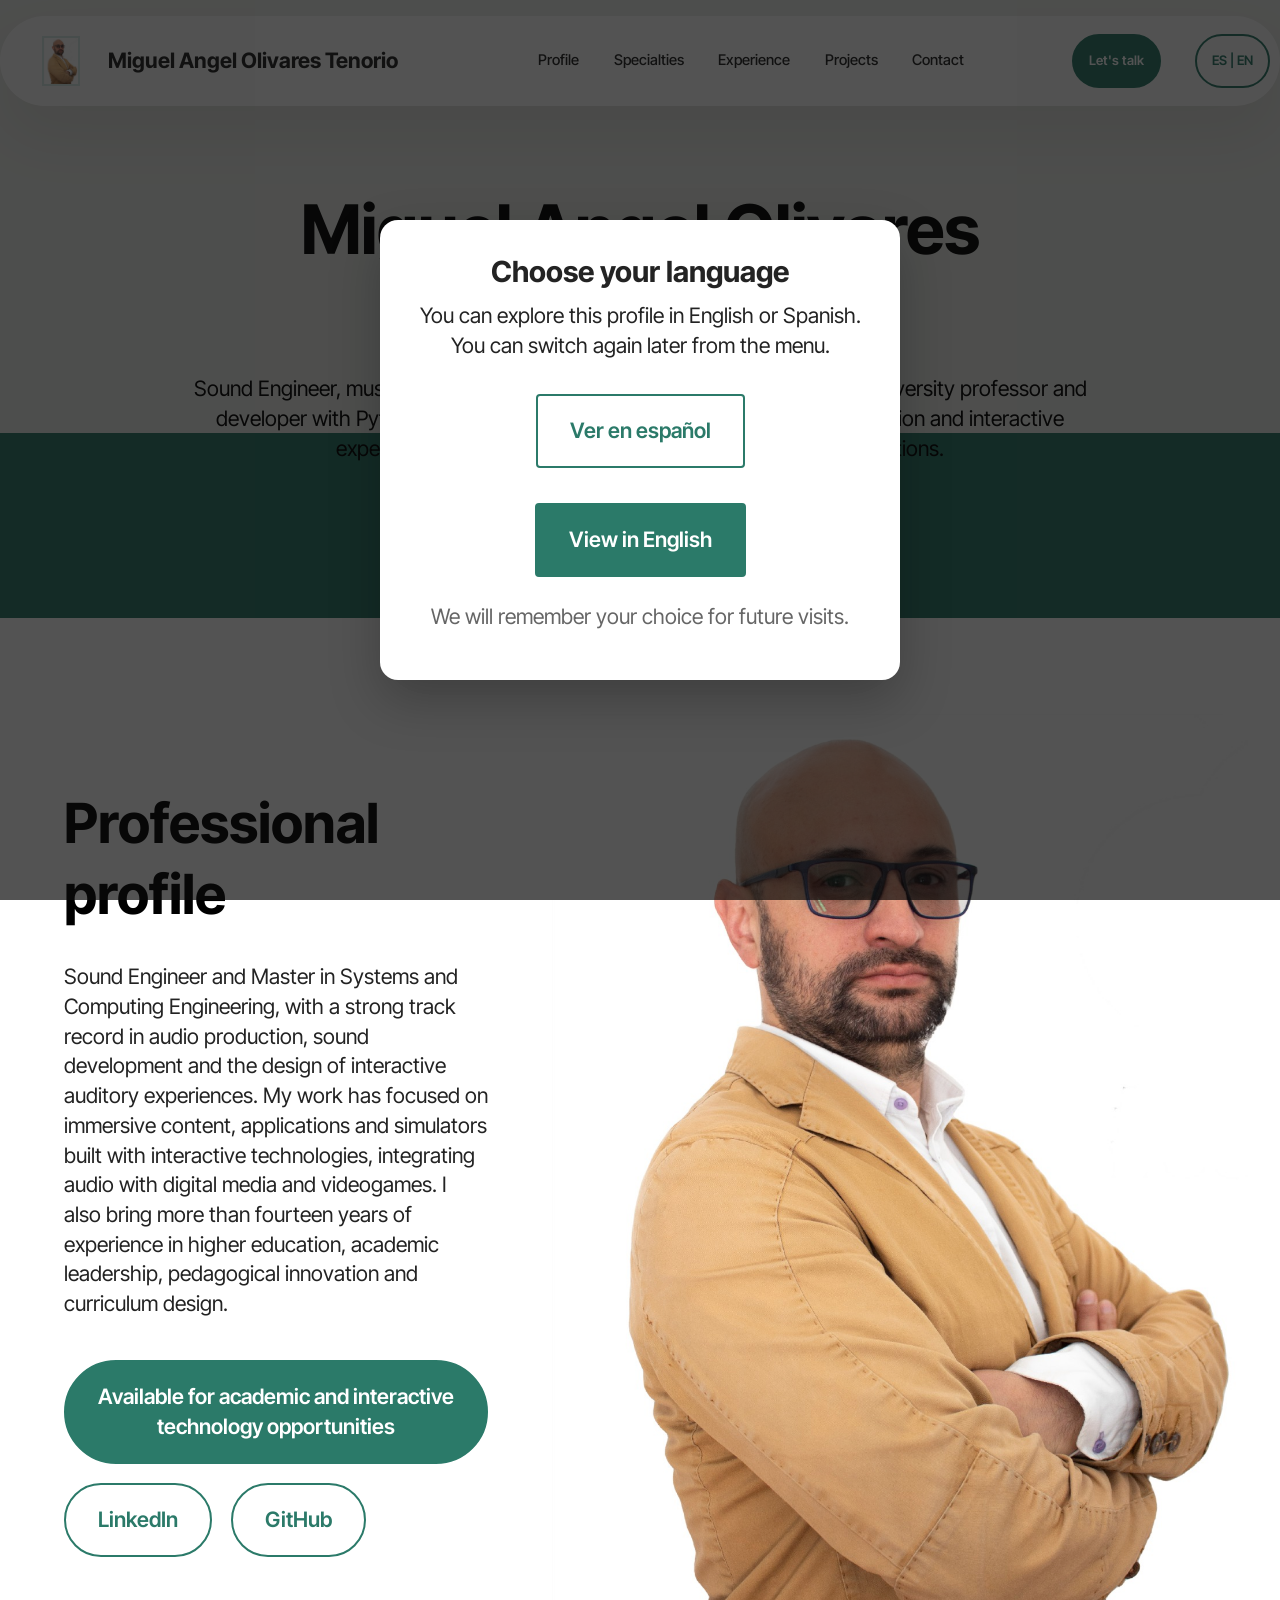
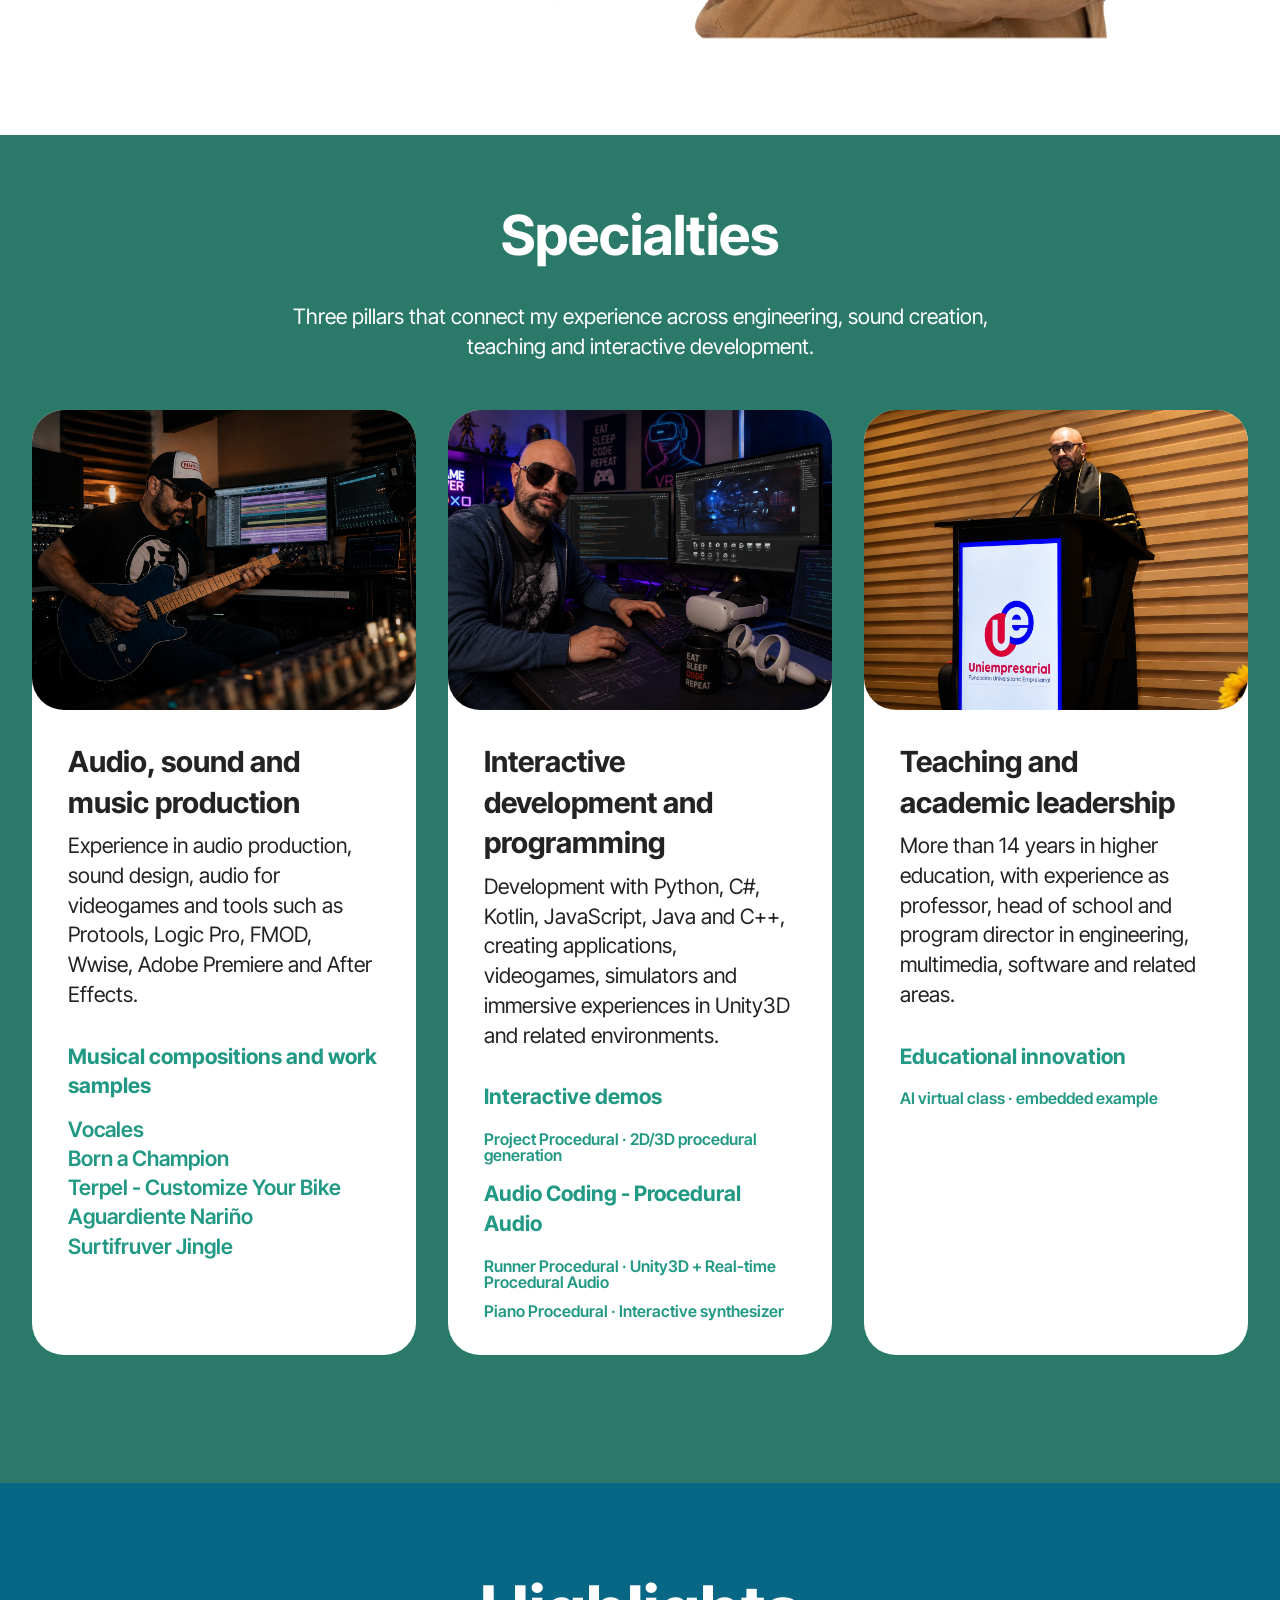
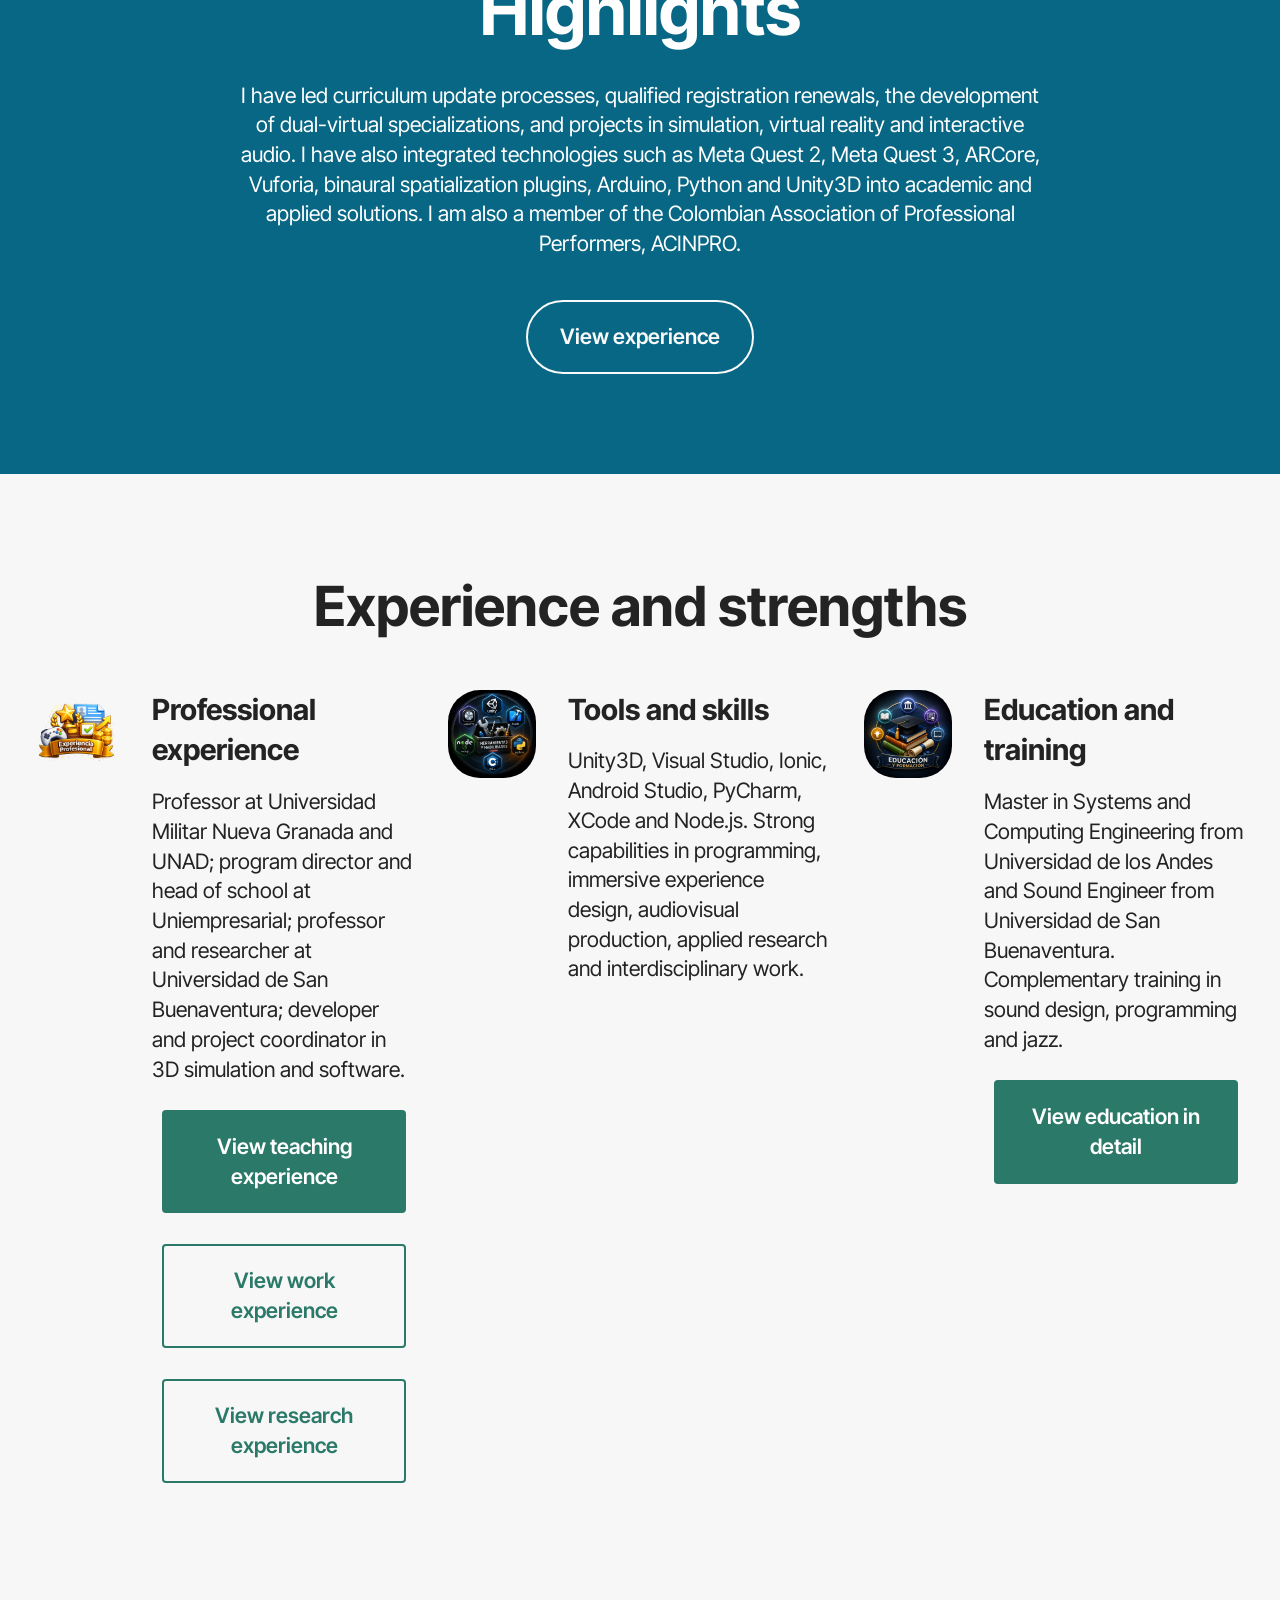
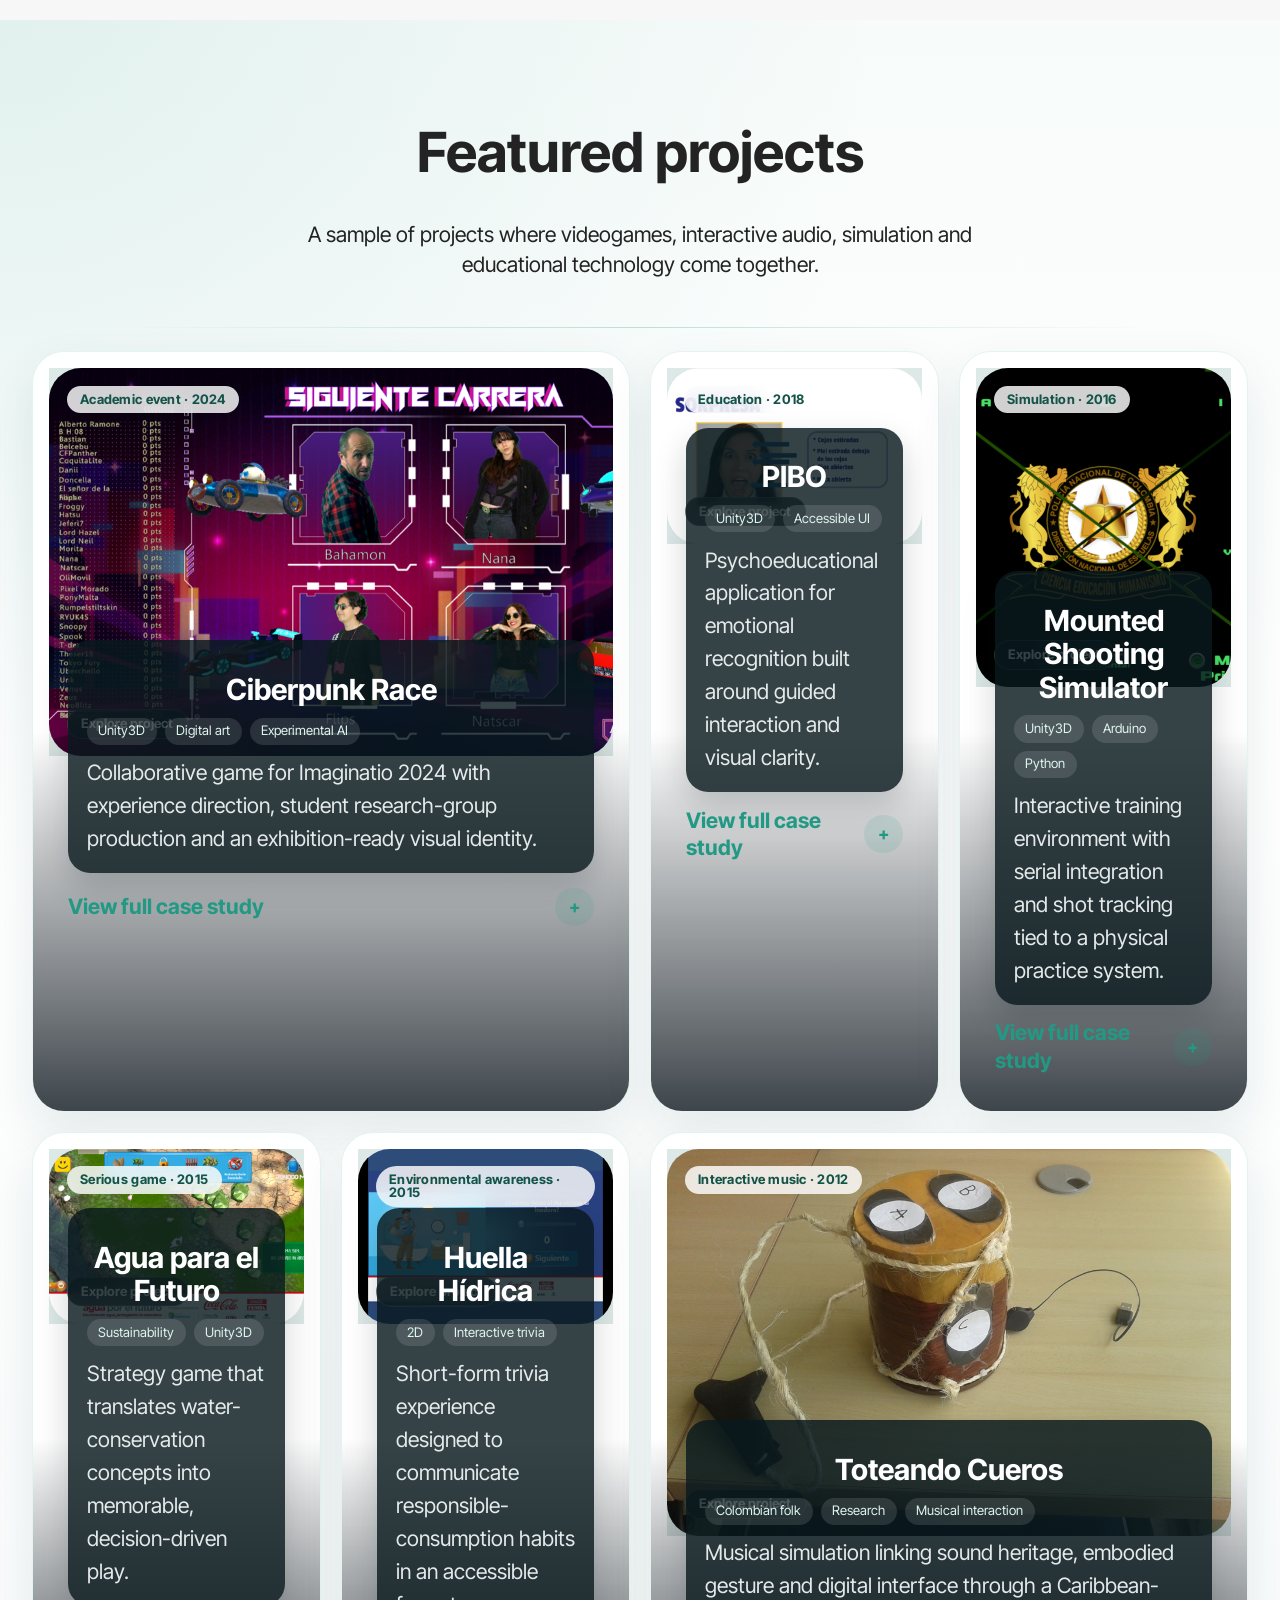
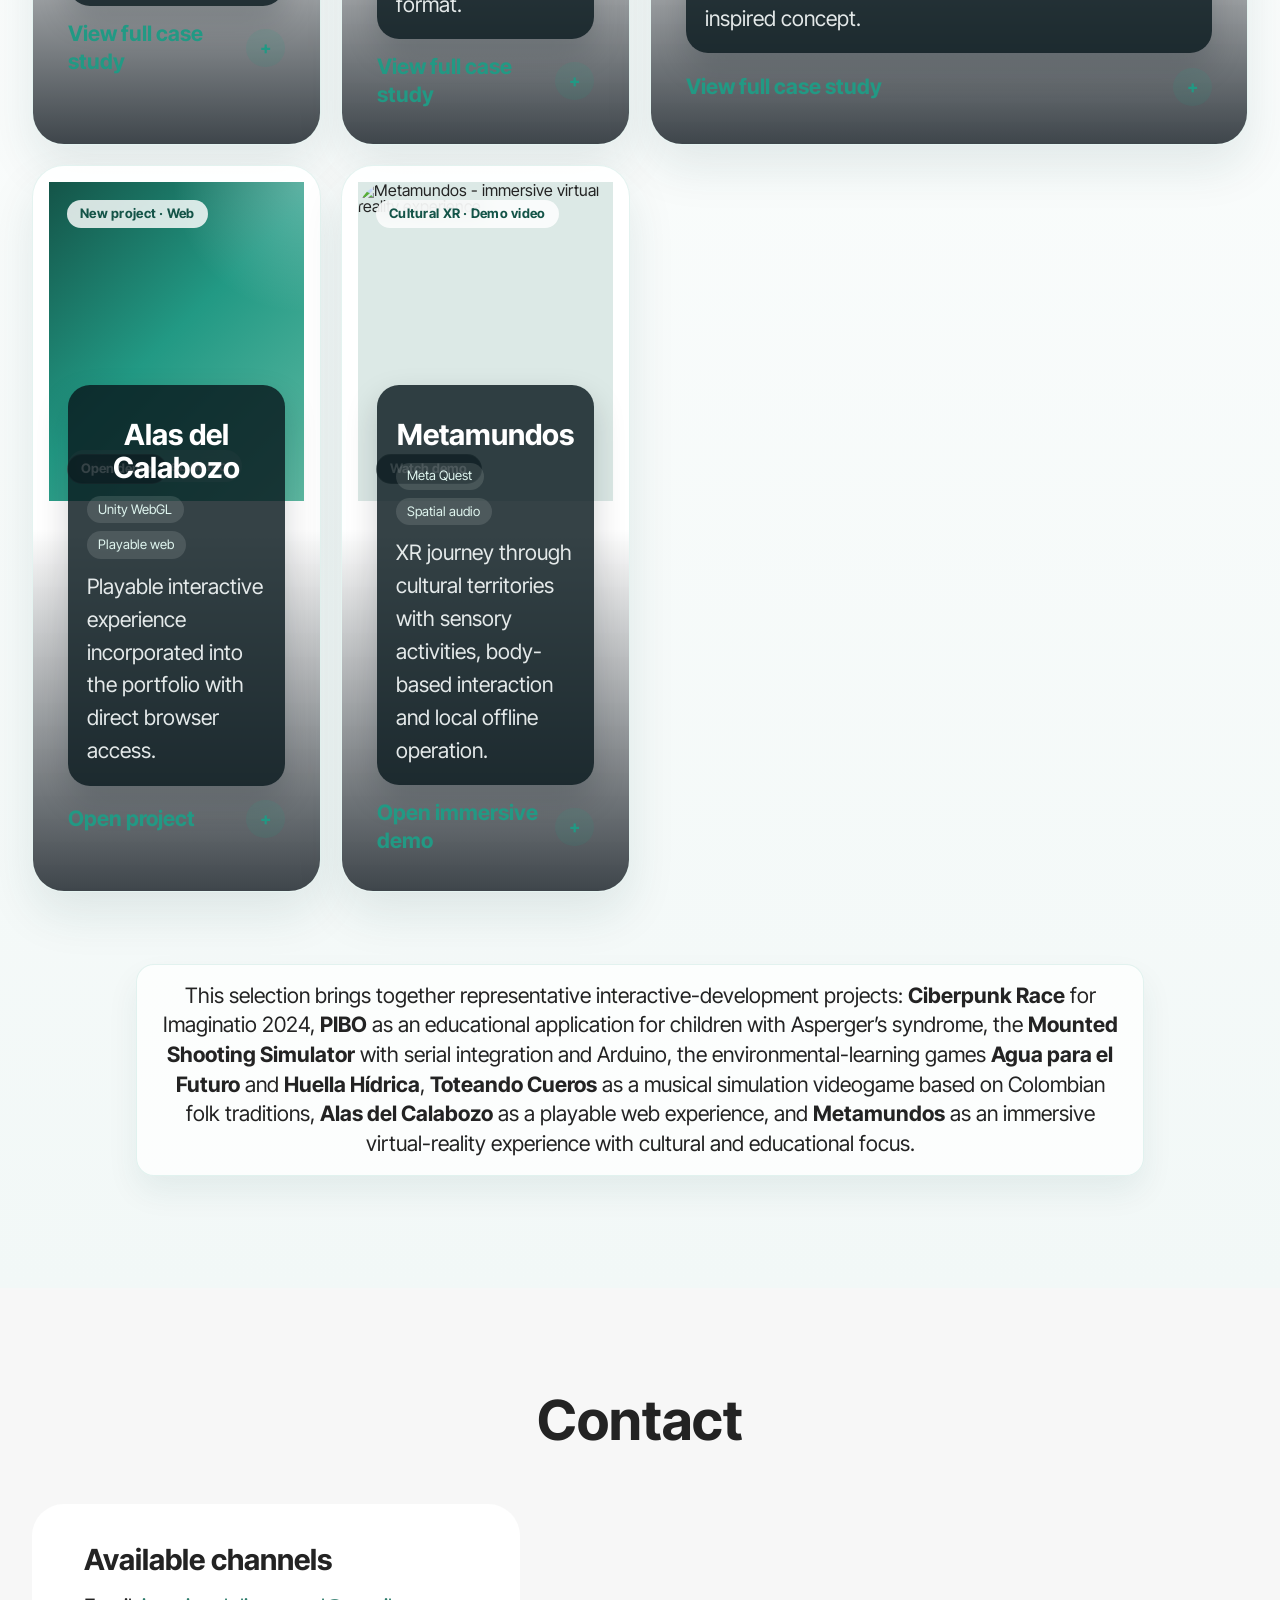
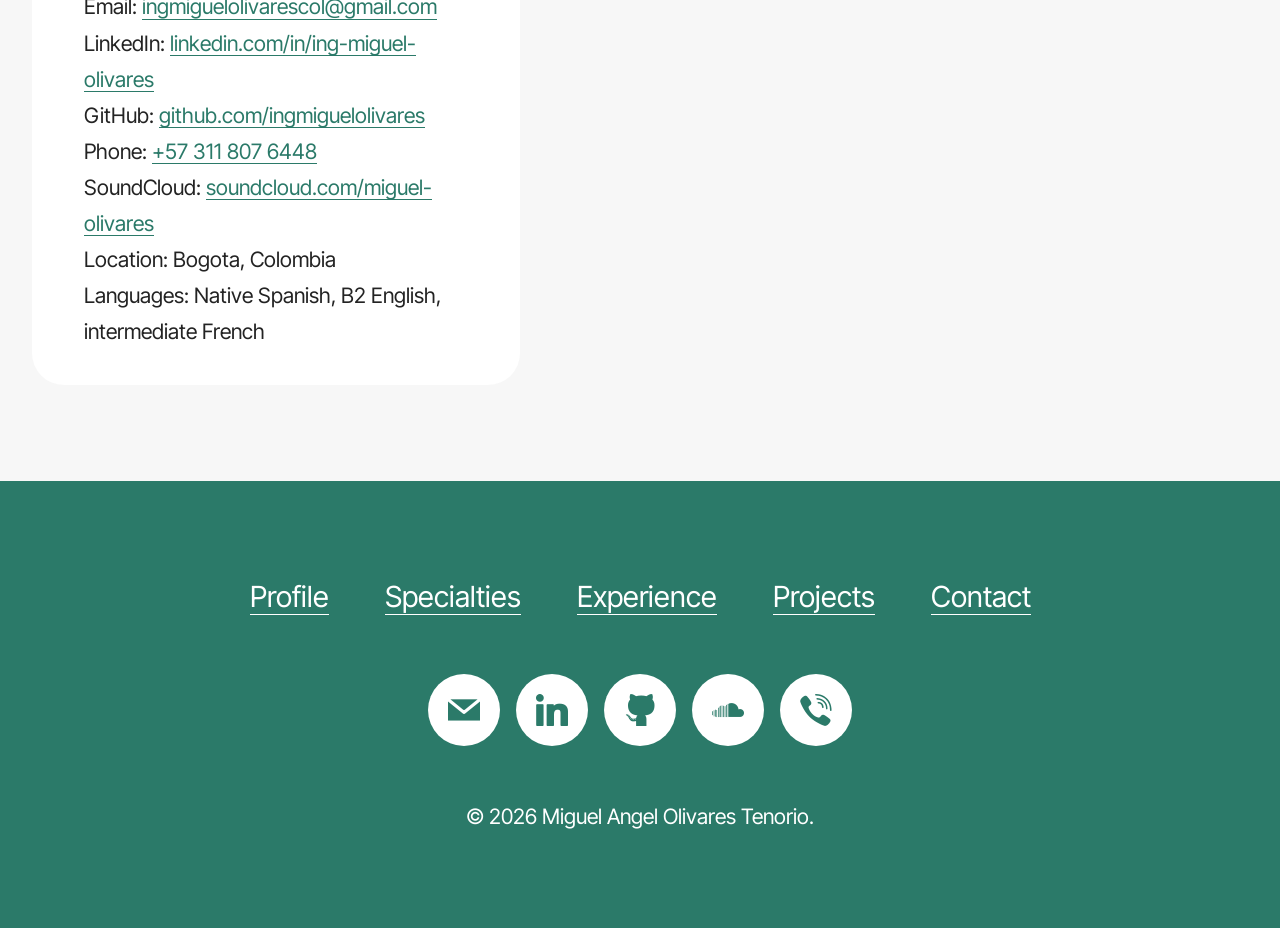
==== commit 1bed8e92: "actualizacion actualizacion portafolio" ====
--- a/en.html
+++ b/en.html
@@ -298,6 +298,27 @@
       object-fit: cover;
       display: block;
     }
+    .portfolio-project-media.is-hidden,
+    .portfolio-project-thumbs.is-hidden,
+    .portfolio-project-video:not(.is-visible),
+    .portfolio-project-action-link:not(.is-visible) {
+      display: none !important;
+    }
+    .portfolio-project-video {
+      width: 100%;
+      aspect-ratio: 16 / 9;
+      border: 0;
+      border-radius: 18px;
+      background: #edf3f2;
+      box-shadow: 0 16px 40px rgba(8, 103, 132, 0.16);
+      margin: 0 0 1rem;
+    }
+    .portfolio-project-actions {
+      display: flex;
+      flex-wrap: wrap;
+      gap: 0.75rem;
+      margin: 1rem 0 1.1rem;
+    }
     .portfolio-project-highlights {
       padding-left: 1.2rem;
       margin: 1rem 0 0;
@@ -320,6 +341,253 @@
       display: block;
       margin-bottom: 0.2rem;
       color: #229984 !important;
+    }
+    .gallery1#projects {
+      background:
+        radial-gradient(circle at top left, rgba(34, 153, 132, 0.1), transparent 28%),
+        linear-gradient(180deg, #f7fbfa 0%, #ffffff 24%, #f2f8f7 100%);
+    }
+    .project-gallery-shell {
+      position: relative;
+      padding: 1.5rem 0 0.5rem;
+    }
+    .project-gallery-shell::before {
+      content: "";
+      position: absolute;
+      inset: 0 auto auto 50%;
+      width: min(100%, 1040px);
+      height: 1px;
+      background: linear-gradient(90deg, transparent, rgba(34, 153, 132, 0.28), transparent);
+      transform: translateX(-50%);
+    }
+    .project-gallery-grid {
+      display: grid;
+      grid-template-columns: repeat(12, minmax(0, 1fr));
+      gap: 1.25rem;
+      align-items: stretch;
+    }
+    .project-gallery-item {
+      display: flex;
+      min-width: 0;
+    }
+    .project-gallery-item.is-featured {
+      grid-column: span 6;
+    }
+    .project-gallery-item.is-standard {
+      grid-column: span 3;
+    }
+    .project-gallery-item.is-tall .project-gallery-card {
+      min-height: 100%;
+    }
+    .project-card-trigger.project-gallery-card {
+      position: relative;
+      display: flex;
+      flex-direction: column;
+      min-height: 100%;
+      overflow: hidden;
+      border-radius: 26px;
+      background: rgba(255, 255, 255, 0.92);
+      border: 1px solid rgba(34, 153, 132, 0.12);
+      box-shadow: 0 22px 48px rgba(18, 73, 68, 0.1);
+      transition: transform 0.28s ease, box-shadow 0.28s ease, border-color 0.28s ease;
+      isolation: isolate;
+    }
+    .project-card-trigger.project-gallery-card::after {
+      content: "";
+      position: absolute;
+      inset: auto 0 0;
+      height: 50%;
+      background: linear-gradient(180deg, rgba(8, 17, 24, 0) 0%, rgba(8, 17, 24, 0.78) 100%);
+      z-index: 1;
+      pointer-events: none;
+    }
+    .project-card-trigger.project-gallery-card:hover,
+    .project-card-trigger.project-gallery-card:focus-visible {
+      transform: translateY(-6px);
+      box-shadow: 0 28px 64px rgba(18, 73, 68, 0.16);
+      border-color: rgba(34, 153, 132, 0.34);
+    }
+    .project-card-trigger.project-gallery-card:focus-visible {
+      outline: 3px solid rgba(34, 153, 132, 0.28);
+      outline-offset: 4px;
+    }
+    .project-gallery-media {
+      position: relative;
+      aspect-ratio: 16 / 11;
+      background: #dce9e6;
+      overflow: hidden;
+    }
+    .project-gallery-item.is-tall .project-gallery-media {
+      aspect-ratio: 4 / 5;
+    }
+    .project-gallery-media img {
+      width: 100%;
+      height: 100%;
+      object-fit: cover;
+      transition: transform 0.45s ease;
+    }
+    .project-gallery-media--placeholder {
+      display: flex;
+      align-items: flex-end;
+      padding: 1.2rem;
+      background:
+        radial-gradient(circle at top right, rgba(255, 255, 255, 0.28), transparent 32%),
+        linear-gradient(135deg, #145448 0%, #229984 48%, #5eb9a2 100%);
+    }
+    .project-gallery-placeholder-mark {
+      display: inline-flex;
+      align-items: center;
+      padding: 0.55rem 0.9rem;
+      border-radius: 999px;
+      background: rgba(255, 255, 255, 0.18);
+      color: #ffffff;
+      font-size: 0.88rem;
+      font-weight: 700;
+      letter-spacing: 0.02em;
+      backdrop-filter: blur(10px);
+      -webkit-backdrop-filter: blur(10px);
+    }
+    .project-card-trigger.project-gallery-card:hover .project-gallery-media img,
+    .project-card-trigger.project-gallery-card:focus-visible .project-gallery-media img {
+      transform: scale(1.04);
+    }
+    .project-gallery-overlay {
+      position: absolute;
+      inset: 0;
+      display: flex;
+      flex-direction: column;
+      justify-content: space-between;
+      padding: 1.1rem;
+      z-index: 2;
+      pointer-events: none;
+    }
+    .project-gallery-eyebrow,
+    .project-gallery-action {
+      align-self: flex-start;
+      display: inline-flex;
+      align-items: center;
+      gap: 0.45rem;
+      padding: 0.45rem 0.85rem;
+      border-radius: 999px;
+      backdrop-filter: blur(10px);
+      -webkit-backdrop-filter: blur(10px);
+    }
+    .project-gallery-eyebrow {
+      background: rgba(255, 255, 255, 0.82);
+      color: #145448;
+      font-size: 0.82rem;
+      font-weight: 700;
+      letter-spacing: 0.02em;
+    }
+    .project-gallery-action {
+      background: rgba(10, 24, 29, 0.68);
+      color: #ffffff;
+      font-size: 0.82rem;
+      font-weight: 700;
+      border: 1px solid rgba(255, 255, 255, 0.16);
+    }
+    .project-gallery-body {
+      position: relative;
+      z-index: 2;
+      display: grid;
+      gap: 0.9rem;
+      margin-top: -7.25rem;
+      padding: 0 1.2rem 1.25rem;
+    }
+    .project-gallery-copy {
+      display: grid;
+      gap: 0.7rem;
+      padding: 1.15rem;
+      border-radius: 22px;
+      background: rgba(9, 25, 30, 0.82);
+      box-shadow: 0 14px 32px rgba(8, 17, 24, 0.18);
+    }
+    .project-card-title {
+      margin: 0;
+      color: #ffffff !important;
+      line-height: 1.15 !important;
+    }
+    .project-gallery-meta {
+      display: flex;
+      flex-wrap: wrap;
+      gap: 0.5rem;
+      margin: 0;
+    }
+    .project-gallery-chip {
+      display: inline-flex;
+      align-items: center;
+      padding: 0.36rem 0.72rem;
+      border-radius: 999px;
+      background: rgba(255, 255, 255, 0.12);
+      color: #dff5ef;
+      font-size: 0.82rem;
+      line-height: 1.2;
+    }
+    .project-gallery-summary {
+      margin: 0;
+      color: rgba(244, 249, 248, 0.92) !important;
+      line-height: 1.55 !important;
+    }
+    .project-gallery-footer {
+      display: flex;
+      align-items: center;
+      justify-content: space-between;
+      gap: 0.75rem;
+      color: #145448;
+    }
+    .project-gallery-link-text {
+      font-weight: 700;
+      color: #229984;
+      line-height: 1.3 !important;
+    }
+    .project-gallery-link-icon {
+      flex: 0 0 auto;
+      width: 2.4rem;
+      height: 2.4rem;
+      border-radius: 999px;
+      display: inline-flex;
+      align-items: center;
+      justify-content: center;
+      background: rgba(34, 153, 132, 0.12);
+      color: #229984;
+      font-size: 1.1rem;
+      font-weight: 700;
+    }
+    .project-gallery-note {
+      margin-top: 2rem;
+      padding: 1rem 1.25rem;
+      border-radius: 18px;
+      background: rgba(255, 255, 255, 0.72);
+      border: 1px solid rgba(34, 153, 132, 0.12);
+      box-shadow: 0 16px 32px rgba(18, 73, 68, 0.07);
+    }
+    @media (max-width: 991px) {
+      .project-gallery-item.is-featured,
+      .project-gallery-item.is-standard {
+        grid-column: span 6;
+      }
+      .project-gallery-item.is-tall .project-gallery-media {
+        aspect-ratio: 16 / 11;
+      }
+    }
+    @media (max-width: 767px) {
+      .project-gallery-grid {
+        grid-template-columns: 1fr;
+      }
+      .project-gallery-item.is-featured,
+      .project-gallery-item.is-standard {
+        grid-column: auto;
+      }
+      .project-gallery-body {
+        margin-top: -6rem;
+        padding: 0 1rem 1rem;
+      }
+      .project-gallery-copy {
+        padding: 1rem;
+      }
+      .project-gallery-footer {
+        align-items: flex-start;
+      }
     }
     .header5 .mbr-section-btn .btn {
       color: #f7fbfa !important;
@@ -712,8 +980,12 @@
       <h4 class="soundcloud-modal-title mbr-fonts-style display-5"><strong data-portfolio-modal-title>Featured project</strong></h4>
       <p class="mbr-text mbr-fonts-style display-7 portfolio-project-meta" data-portfolio-modal-meta>2024 · University</p>
       <p class="mbr-text mbr-fonts-style display-7 portfolio-project-summary" data-portfolio-modal-summary>Project summary.</p>
-      <img class="portfolio-project-main-image" data-portfolio-modal-image src="assets/images/projects-portfolio/ciberpunk-race-01.png" alt="Main project view" loading="lazy">
+      <img class="portfolio-project-main-image portfolio-project-media" data-portfolio-modal-image src="assets/images/projects-portfolio/ciberpunk-race-01.png" alt="Main project view" loading="lazy">
       <div class="portfolio-project-thumbs" data-portfolio-modal-thumbs></div>
+      <iframe class="portfolio-project-video" data-portfolio-modal-video title="Project video" loading="lazy" allow="accelerometer; autoplay; clipboard-write; encrypted-media; gyroscope; picture-in-picture; web-share" referrerpolicy="strict-origin-when-cross-origin"></iframe>
+      <div class="portfolio-project-actions">
+        <a class="btn btn-primary display-7 portfolio-project-action-link" data-portfolio-modal-link href="#" target="_blank" rel="noopener noreferrer">Open project</a>
+      </div>
       <p class="mbr-text mbr-fonts-style display-7" data-portfolio-modal-description>Detailed project description.</p>
       <div class="portfolio-project-facts">
         <div class="portfolio-project-fact mbr-text mbr-fonts-style display-7"><strong>Role</strong><span data-portfolio-modal-role>Direction and development</span></div>
@@ -963,9 +1235,10 @@
           </div>
         </div>
       </div>
-      <div class="row mbr-gallery mbr-masonry" data-masonry="{&quot;percentPosition&quot;: true }">
-        <div class="col-12 col-md-6 col-lg-4 item gallery-image">
-          <a class="item-wrapper project-card-trigger" href="#"
+      <div class="project-gallery-shell">
+        <div class="project-gallery-grid">
+        <div class="project-gallery-item is-featured">
+          <a class="item-wrapper project-card-trigger project-gallery-card" href="#"
             data-open-portfolio
             data-portfolio-title="Ciberpunk Race"
             data-portfolio-meta="2024 · Universidad Militar Nueva Granada"
@@ -975,13 +1248,37 @@
             data-portfolio-tech="Unity3D, digital art, 3D models, AI-assisted experimentation"
             data-portfolio-impact="Presented as an integrative experience for Imaginatio 2024, strengthening program visibility and student-group participation"
             data-portfolio-highlights="Playable experience designed for a live academic event|Integration of artwork and models created or adapted by students|Collaborative production process connected to research groups"
-            data-portfolio-images="assets/images/projects-portfolio/ciberpunk-race-01.png|assets/images/projects-portfolio/ciberpunk-race-02.png|assets/images/projects-portfolio/ciberpunk-race-03.png|assets/images/projects-portfolio/ciberpunk-race-04.png">
-            <img class="w-100" src="assets/images/projects-portfolio/ciberpunk-race-01.png" alt="Ciberpunk Race - Imaginatio 2024" loading="lazy">
-            <p class="project-card-title mbr-fonts-style display-7"><strong>Ciberpunk Race</strong></p>
+            data-portfolio-link="https://animako.net/cyberpunkrace/"
+            data-portfolio-link-label="Play at animako.net/cyberpunkrace/"
+            data-portfolio-video="https://www.youtube.com/embed/XpuEJ5bSIVM"
+            data-portfolio-images="assets/images/projects-portfolio/ciberpunk-race-01.png|assets/images/projects-portfolio/ciberpunk-race-02.png|assets/images/projects-portfolio/ciberpunk-race-03.png|assets/images/projects-portfolio/ciberpunk-race-04.png"
+            aria-label="Open project details for Ciberpunk Race">
+            <div class="project-gallery-media">
+              <img class="w-100" src="assets/images/projects-portfolio/ciberpunk-race-01.png" alt="Ciberpunk Race - Imaginatio 2024" loading="lazy">
+              <div class="project-gallery-overlay">
+                <span class="project-gallery-eyebrow">Academic event · 2024</span>
+                <span class="project-gallery-action">Explore project</span>
+              </div>
+            </div>
+            <div class="project-gallery-body">
+              <div class="project-gallery-copy">
+                <p class="project-card-title mbr-fonts-style display-5"><strong>Ciberpunk Race</strong></p>
+                <p class="project-gallery-meta mbr-fonts-style display-7">
+                  <span class="project-gallery-chip">Unity3D</span>
+                  <span class="project-gallery-chip">Digital art</span>
+                  <span class="project-gallery-chip">Experimental AI</span>
+                </p>
+                <p class="project-gallery-summary mbr-fonts-style display-7">Collaborative game for Imaginatio 2024 with experience direction, student research-group production and an exhibition-ready visual identity.</p>
+              </div>
+              <div class="project-gallery-footer">
+                <span class="project-gallery-link-text mbr-fonts-style display-7">View full case study</span>
+                <span class="project-gallery-link-icon" aria-hidden="true">+</span>
+              </div>
+            </div>
           </a>
         </div>
-        <div class="col-12 col-md-6 col-lg-4 item gallery-image">
-          <a class="item-wrapper project-card-trigger" href="#"
+        <div class="project-gallery-item is-standard">
+          <a class="item-wrapper project-card-trigger project-gallery-card" href="#"
             data-open-portfolio
             data-portfolio-title="PIBO"
             data-portfolio-meta="2018 · Universidad de San Buenaventura"
@@ -991,13 +1288,33 @@
             data-portfolio-tech="Unity3D, UI design, interactive logic, psychoeducational digital resource"
             data-portfolio-impact="Provided a support resource for educational processes focused on emotional recognition and specialized guidance"
             data-portfolio-highlights="Educational application centered on emotion recognition|Unity3D development with accessibility and guided interaction in mind|Intersection of technology and psychoeducational support needs"
-            data-portfolio-images="assets/images/projects-portfolio/pibo-01.png|assets/images/projects-portfolio/pibo-02.png">
-            <img class="w-100" src="assets/images/projects-portfolio/pibo-01.png" alt="PIBO - emotions learning application" loading="lazy">
-            <p class="project-card-title mbr-fonts-style display-7"><strong>PIBO</strong></p>
+            data-portfolio-images="assets/images/projects-portfolio/pibo-01.png|assets/images/projects-portfolio/pibo-02.png"
+            aria-label="Open project details for PIBO">
+            <div class="project-gallery-media">
+              <img class="w-100" src="assets/images/projects-portfolio/pibo-01.png" alt="PIBO - emotions learning application" loading="lazy">
+              <div class="project-gallery-overlay">
+                <span class="project-gallery-eyebrow">Education · 2018</span>
+                <span class="project-gallery-action">Explore project</span>
+              </div>
+            </div>
+            <div class="project-gallery-body">
+              <div class="project-gallery-copy">
+                <p class="project-card-title mbr-fonts-style display-5"><strong>PIBO</strong></p>
+                <p class="project-gallery-meta mbr-fonts-style display-7">
+                  <span class="project-gallery-chip">Unity3D</span>
+                  <span class="project-gallery-chip">Accessible UI</span>
+                </p>
+                <p class="project-gallery-summary mbr-fonts-style display-7">Psychoeducational application for emotional recognition built around guided interaction and visual clarity.</p>
+              </div>
+              <div class="project-gallery-footer">
+                <span class="project-gallery-link-text mbr-fonts-style display-7">View full case study</span>
+                <span class="project-gallery-link-icon" aria-hidden="true">+</span>
+              </div>
+            </div>
           </a>
         </div>
-        <div class="col-12 col-md-6 col-lg-4 item gallery-image">
-          <a class="item-wrapper project-card-trigger" href="#"
+        <div class="project-gallery-item is-standard is-tall">
+          <a class="item-wrapper project-card-trigger project-gallery-card" href="#"
             data-open-portfolio
             data-portfolio-title="Mounted Shooting Simulator"
             data-portfolio-meta="2016 · IMPORTEQ SAS"
@@ -1007,13 +1324,34 @@
             data-portfolio-tech="Unity3D, Python, Arduino, serial communication, 3D simulation"
             data-portfolio-impact="Enabled specialized training exercises in an interactive environment with traceable physical-event integration"
             data-portfolio-highlights="Unity3D integration with physical peripherals and serial communication|Arduino and Python used for event detection and tracking|Simulation project aimed at specialized training contexts"
-            data-portfolio-images="assets/images/projects-portfolio/mounted-shooting-01.png|assets/images/projects-portfolio/mounted-shooting-02.png|assets/images/projects-portfolio/mounted-shooting-03.png|assets/images/projects-portfolio/mounted-shooting-04.png">
-            <img class="w-100" src="assets/images/projects-portfolio/mounted-shooting-01.png" alt="Mounted Shooting Simulator" loading="lazy">
-            <p class="project-card-title mbr-fonts-style display-7"><strong>Mounted Shooting Simulator</strong></p>
+            data-portfolio-images="assets/images/projects-portfolio/mounted-shooting-01.png|assets/images/projects-portfolio/mounted-shooting-02.png|assets/images/projects-portfolio/mounted-shooting-03.png|assets/images/projects-portfolio/mounted-shooting-04.png"
+            aria-label="Open project details for Mounted Shooting Simulator">
+            <div class="project-gallery-media">
+              <img class="w-100" src="assets/images/projects-portfolio/mounted-shooting-01.png" alt="Mounted Shooting Simulator" loading="lazy">
+              <div class="project-gallery-overlay">
+                <span class="project-gallery-eyebrow">Simulation · 2016</span>
+                <span class="project-gallery-action">Explore project</span>
+              </div>
+            </div>
+            <div class="project-gallery-body">
+              <div class="project-gallery-copy">
+                <p class="project-card-title mbr-fonts-style display-5"><strong>Mounted Shooting Simulator</strong></p>
+                <p class="project-gallery-meta mbr-fonts-style display-7">
+                  <span class="project-gallery-chip">Unity3D</span>
+                  <span class="project-gallery-chip">Arduino</span>
+                  <span class="project-gallery-chip">Python</span>
+                </p>
+                <p class="project-gallery-summary mbr-fonts-style display-7">Interactive training environment with serial integration and shot tracking tied to a physical practice system.</p>
+              </div>
+              <div class="project-gallery-footer">
+                <span class="project-gallery-link-text mbr-fonts-style display-7">View full case study</span>
+                <span class="project-gallery-link-icon" aria-hidden="true">+</span>
+              </div>
+            </div>
           </a>
         </div>
-        <div class="col-12 col-md-6 col-lg-4 item gallery-image">
-          <a class="item-wrapper project-card-trigger" href="#"
+        <div class="project-gallery-item is-standard">
+          <a class="item-wrapper project-card-trigger project-gallery-card" href="#"
             data-open-portfolio
             data-portfolio-title="Agua para el Futuro"
             data-portfolio-meta="2015 · IG Consultores / FEMSA Coca-Cola"
@@ -1023,13 +1361,33 @@
             data-portfolio-tech="Unity3D, mechanic design, serious games, environmental education"
             data-portfolio-impact="Turned sustainability content into an engaging experience for awareness and decision-making"
             data-portfolio-highlights="Primary development of the game logic|Serious-game approach for environmental education|Unity3D implementation supported by curated visual assets to streamline production"
-            data-portfolio-images="assets/images/projects-portfolio/agua-futuro-01.png|assets/images/projects-portfolio/agua-futuro-02.png|assets/images/projects-portfolio/agua-futuro-03.png|assets/images/projects-portfolio/agua-futuro-04.png">
-            <img class="w-100" src="assets/images/projects-portfolio/agua-futuro-01.png" alt="Agua para el Futuro" loading="lazy">
-            <p class="project-card-title mbr-fonts-style display-7"><strong>Agua para el Futuro</strong></p>
+            data-portfolio-images="assets/images/projects-portfolio/agua-futuro-01.png|assets/images/projects-portfolio/agua-futuro-02.png|assets/images/projects-portfolio/agua-futuro-03.png|assets/images/projects-portfolio/agua-futuro-04.png"
+            aria-label="Open project details for Agua para el Futuro">
+            <div class="project-gallery-media">
+              <img class="w-100" src="assets/images/projects-portfolio/agua-futuro-01.png" alt="Agua para el Futuro" loading="lazy">
+              <div class="project-gallery-overlay">
+                <span class="project-gallery-eyebrow">Serious game · 2015</span>
+                <span class="project-gallery-action">Explore project</span>
+              </div>
+            </div>
+            <div class="project-gallery-body">
+              <div class="project-gallery-copy">
+                <p class="project-card-title mbr-fonts-style display-5"><strong>Agua para el Futuro</strong></p>
+                <p class="project-gallery-meta mbr-fonts-style display-7">
+                  <span class="project-gallery-chip">Sustainability</span>
+                  <span class="project-gallery-chip">Unity3D</span>
+                </p>
+                <p class="project-gallery-summary mbr-fonts-style display-7">Strategy game that translates water-conservation concepts into memorable, decision-driven play.</p>
+              </div>
+              <div class="project-gallery-footer">
+                <span class="project-gallery-link-text mbr-fonts-style display-7">View full case study</span>
+                <span class="project-gallery-link-icon" aria-hidden="true">+</span>
+              </div>
+            </div>
           </a>
         </div>
-        <div class="col-12 col-md-6 col-lg-4 item gallery-image">
-          <a class="item-wrapper project-card-trigger" href="#"
+        <div class="project-gallery-item is-standard">
+          <a class="item-wrapper project-card-trigger project-gallery-card" href="#"
             data-open-portfolio
             data-portfolio-title="Huella Hídrica"
             data-portfolio-meta="2015 · IG Consultores / FEMSA Coca-Cola"
@@ -1039,13 +1397,33 @@
             data-portfolio-tech="Unity3D, 2D design, interactive trivia, outreach content"
             data-portfolio-impact="Made responsible-consumption messages easier to communicate through short, accessible formats"
             data-portfolio-highlights="Short-form educational experience designed for easy adoption|Trivia mechanics used to reinforce learning|Project focused on environmental awareness and responsible consumption"
-            data-portfolio-images="assets/images/projects-portfolio/huella-hidrica-01.png|assets/images/projects-portfolio/huella-hidrica-02.png|assets/images/projects-portfolio/huella-hidrica-03.png|assets/images/projects-portfolio/huella-hidrica-04.png">
-            <img class="w-100" src="assets/images/projects-portfolio/huella-hidrica-01.png" alt="Huella Hídrica" loading="lazy">
-            <p class="project-card-title mbr-fonts-style display-7"><strong>Huella Hídrica</strong></p>
+            data-portfolio-images="assets/images/projects-portfolio/huella-hidrica-01.png|assets/images/projects-portfolio/huella-hidrica-02.png|assets/images/projects-portfolio/huella-hidrica-03.png|assets/images/projects-portfolio/huella-hidrica-04.png"
+            aria-label="Open project details for Huella Hídrica">
+            <div class="project-gallery-media">
+              <img class="w-100" src="assets/images/projects-portfolio/huella-hidrica-01.png" alt="Huella Hídrica" loading="lazy">
+              <div class="project-gallery-overlay">
+                <span class="project-gallery-eyebrow">Environmental awareness · 2015</span>
+                <span class="project-gallery-action">Explore project</span>
+              </div>
+            </div>
+            <div class="project-gallery-body">
+              <div class="project-gallery-copy">
+                <p class="project-card-title mbr-fonts-style display-5"><strong>Huella Hídrica</strong></p>
+                <p class="project-gallery-meta mbr-fonts-style display-7">
+                  <span class="project-gallery-chip">2D</span>
+                  <span class="project-gallery-chip">Interactive trivia</span>
+                </p>
+                <p class="project-gallery-summary mbr-fonts-style display-7">Short-form trivia experience designed to communicate responsible-consumption habits in an accessible format.</p>
+              </div>
+              <div class="project-gallery-footer">
+                <span class="project-gallery-link-text mbr-fonts-style display-7">View full case study</span>
+                <span class="project-gallery-link-icon" aria-hidden="true">+</span>
+              </div>
+            </div>
           </a>
         </div>
-        <div class="col-12 col-md-6 col-lg-4 item gallery-image">
-          <a class="item-wrapper project-card-trigger" href="#"
+        <div class="project-gallery-item is-featured">
+          <a class="item-wrapper project-card-trigger project-gallery-card" href="#"
             data-open-portfolio
             data-portfolio-title="Toteando Cueros"
             data-portfolio-meta="2012 · Universidad de San Buenaventura"
@@ -1055,13 +1433,73 @@
             data-portfolio-tech="Unity3D, Flash, GameSalad, musical interaction, traditional-percussion-inspired interface"
             data-portfolio-impact="Connected Colombian sound heritage with interactive digital formats inside an academic research context"
             data-portfolio-highlights="Integration of music, cultural identity and digital interaction|Development across Unity3D, Flash and GameSalad at different project stages|Interface inspired by traditional Caribbean percussion"
-            data-portfolio-images="assets/images/projects-portfolio/toteando-cueros-01.jpeg|assets/images/projects-portfolio/toteando-cueros-02.png">
-            <img class="w-100" src="assets/images/projects-portfolio/toteando-cueros-01.jpeg" alt="Toteando Cueros" loading="lazy">
-            <p class="project-card-title mbr-fonts-style display-7"><strong>Toteando Cueros</strong></p>
+            data-portfolio-images="assets/images/projects-portfolio/toteando-cueros-01.jpeg|assets/images/projects-portfolio/toteando-cueros-02.png"
+            aria-label="Open project details for Toteando Cueros">
+            <div class="project-gallery-media">
+              <img class="w-100" src="assets/images/projects-portfolio/toteando-cueros-01.jpeg" alt="Toteando Cueros" loading="lazy">
+              <div class="project-gallery-overlay">
+                <span class="project-gallery-eyebrow">Interactive music · 2012</span>
+                <span class="project-gallery-action">Explore project</span>
+              </div>
+            </div>
+            <div class="project-gallery-body">
+              <div class="project-gallery-copy">
+                <p class="project-card-title mbr-fonts-style display-5"><strong>Toteando Cueros</strong></p>
+                <p class="project-gallery-meta mbr-fonts-style display-7">
+                  <span class="project-gallery-chip">Colombian folk</span>
+                  <span class="project-gallery-chip">Research</span>
+                  <span class="project-gallery-chip">Musical interaction</span>
+                </p>
+                <p class="project-gallery-summary mbr-fonts-style display-7">Musical simulation linking sound heritage, embodied gesture and digital interface through a Caribbean-inspired concept.</p>
+              </div>
+              <div class="project-gallery-footer">
+                <span class="project-gallery-link-text mbr-fonts-style display-7">View full case study</span>
+                <span class="project-gallery-link-icon" aria-hidden="true">+</span>
+              </div>
+            </div>
           </a>
         </div>
-        <div class="col-12 col-md-6 col-lg-4 item gallery-image">
-          <a class="item-wrapper project-card-trigger" href="#"
+        <div class="project-gallery-item is-standard is-tall">
+          <a class="item-wrapper project-card-trigger project-gallery-card" href="#"
+            data-open-project
+            data-project-title="Alas del Calabozo"
+            data-project-src="https://ingenmultimedia.github.io/AlasdelCalabozo/"
+            data-project-summary="Playable web project added to the portfolio as an interactive browser-based experience."
+            data-project-description="Alas del Calabozo is integrated into the portfolio as an interactive project that can be launched directly from the site. The card opens the experience inside the embedded project modal to preserve continuity, while still offering the external link for opening it in a separate tab."
+            data-project-role="Interactive project published for web access"
+            data-project-tech="Unity WebGL, web deployment, interactive experience"
+            data-project-impact="Expands the portfolio sample with a playable experience accessible directly from the site"
+            data-project-link="https://ingenmultimedia.github.io/AlasdelCalabozo/"
+            data-project-link-label="ingenmultimedia.github.io/AlasdelCalabozo/"
+            data-project-aspect-ratio="16 / 9"
+            data-project-min-height="min(72vh, 760px)"
+            data-project-max-width="100%"
+            aria-label="Open the Alas del Calabozo project demo">
+            <div class="project-gallery-media project-gallery-media--placeholder">
+              <span class="project-gallery-placeholder-mark">Interactive web demo</span>
+              <div class="project-gallery-overlay">
+                <span class="project-gallery-eyebrow">New project · Web</span>
+                <span class="project-gallery-action">Open demo</span>
+              </div>
+            </div>
+            <div class="project-gallery-body">
+              <div class="project-gallery-copy">
+                <p class="project-card-title mbr-fonts-style display-5"><strong>Alas del Calabozo</strong></p>
+                <p class="project-gallery-meta mbr-fonts-style display-7">
+                  <span class="project-gallery-chip">Unity WebGL</span>
+                  <span class="project-gallery-chip">Playable web</span>
+                </p>
+                <p class="project-gallery-summary mbr-fonts-style display-7">Playable interactive experience incorporated into the portfolio with direct browser access.</p>
+              </div>
+              <div class="project-gallery-footer">
+                <span class="project-gallery-link-text mbr-fonts-style display-7">Open project</span>
+                <span class="project-gallery-link-icon" aria-hidden="true">+</span>
+              </div>
+            </div>
+          </a>
+        </div>
+        <div class="project-gallery-item is-standard is-tall">
+          <a class="item-wrapper project-card-trigger project-gallery-card" href="#"
             data-open-project
             data-project-title="Metamundos"
             data-project-src="https://www.youtube.com/embed/mdbj9Obv95k"
@@ -1074,15 +1512,36 @@
                 data-project-link-label="youtu.be/mdbj9Obv95k"
                 data-project-aspect-ratio="16 / 9"
             data-project-min-height="min(72vh, 760px)"
-            data-project-max-width="100%">
-            <img class="w-100" src="https://img.youtube.com/vi/mdbj9Obv95k/hqdefault.jpg" alt="Metamundos - immersive virtual reality experience" loading="lazy">
-            <p class="project-card-title mbr-fonts-style display-7"><strong>Metamundos</strong></p>
+            data-project-max-width="100%"
+            aria-label="Open the Metamundos project demo">
+            <div class="project-gallery-media">
+              <img class="w-100" src="https://img.youtube.com/vi/mdbj9Obv95k/hqdefault.jpg" alt="Metamundos - immersive virtual reality experience" loading="lazy">
+              <div class="project-gallery-overlay">
+                <span class="project-gallery-eyebrow">Cultural XR · Demo video</span>
+                <span class="project-gallery-action">Watch demo</span>
+              </div>
+            </div>
+            <div class="project-gallery-body">
+              <div class="project-gallery-copy">
+                <p class="project-card-title mbr-fonts-style display-5"><strong>Metamundos</strong></p>
+                <p class="project-gallery-meta mbr-fonts-style display-7">
+                  <span class="project-gallery-chip">Meta Quest</span>
+                  <span class="project-gallery-chip">Spatial audio</span>
+                </p>
+                <p class="project-gallery-summary mbr-fonts-style display-7">XR journey through cultural territories with sensory activities, body-based interaction and local offline operation.</p>
+              </div>
+              <div class="project-gallery-footer">
+                <span class="project-gallery-link-text mbr-fonts-style display-7">Open immersive demo</span>
+                <span class="project-gallery-link-icon" aria-hidden="true">+</span>
+              </div>
+            </div>
           </a>
+        </div>
         </div>
       </div>
       <div class="row justify-content-center mt-4">
         <div class="col-12 col-lg-10">
-          <p class="mbr-text mbr-fonts-style align-center display-7">This selection brings together representative interactive-development projects: <strong>Ciberpunk Race</strong> for Imaginatio 2024, <strong>PIBO</strong> as an educational application for children with Asperger’s syndrome, the <strong>Mounted Shooting Simulator</strong> with serial integration and Arduino, the environmental-learning games <strong>Agua para el Futuro</strong> and <strong>Huella Hídrica</strong>, <strong>Toteando Cueros</strong> as a musical simulation videogame based on Colombian folk traditions, and <strong>Metamundos</strong> as an immersive virtual-reality experience with cultural and educational focus.</p>
+          <p class="mbr-text mbr-fonts-style align-center display-7 project-gallery-note">This selection brings together representative interactive-development projects: <strong>Ciberpunk Race</strong> for Imaginatio 2024, <strong>PIBO</strong> as an educational application for children with Asperger’s syndrome, the <strong>Mounted Shooting Simulator</strong> with serial integration and Arduino, the environmental-learning games <strong>Agua para el Futuro</strong> and <strong>Huella Hídrica</strong>, <strong>Toteando Cueros</strong> as a musical simulation videogame based on Colombian folk traditions, <strong>Alas del Calabozo</strong> as a playable web experience, and <strong>Metamundos</strong> as an immersive virtual-reality experience with cultural and educational focus.</p>
         </div>
       </div>
     </div>
@@ -1188,6 +1647,8 @@
       const portfolioSummary = document.querySelector('[data-portfolio-modal-summary]');
       const portfolioImage = document.querySelector('[data-portfolio-modal-image]');
       const portfolioThumbs = document.querySelector('[data-portfolio-modal-thumbs]');
+      const portfolioVideo = document.querySelector('[data-portfolio-modal-video]');
+      const portfolioLink = document.querySelector('[data-portfolio-modal-link]');
       const portfolioDescription = document.querySelector('[data-portfolio-modal-description]');
       const portfolioRole = document.querySelector('[data-portfolio-modal-role]');
       const portfolioTech = document.querySelector('[data-portfolio-modal-tech]');
@@ -1238,6 +1699,7 @@
         if (!portfolioImage || !portfolioThumbs || !portfolioImages.length) return;
         const safeIndex = Math.max(0, Math.min(index, portfolioImages.length - 1));
         portfolioImage.setAttribute('src', portfolioImages[safeIndex]);
+        portfolioImage.classList.remove('is-hidden');
         Array.from(portfolioThumbs.children).forEach((thumb, thumbIndex) => {
           thumb.classList.toggle('is-active', thumbIndex === safeIndex);
         });
@@ -1253,9 +1715,20 @@
         }
         if (portfolioImage) {
           portfolioImage.setAttribute('src', '');
+          portfolioImage.classList.add('is-hidden');
         }
         if (portfolioThumbs) {
           portfolioThumbs.innerHTML = '';
+          portfolioThumbs.classList.add('is-hidden');
+        }
+        if (portfolioVideo) {
+          portfolioVideo.setAttribute('src', '');
+          portfolioVideo.classList.remove('is-visible');
+        }
+        if (portfolioLink) {
+          portfolioLink.setAttribute('href', '#');
+          portfolioLink.textContent = 'Open project';
+          portfolioLink.classList.remove('is-visible');
         }
         portfolioImages = [];
       }
@@ -1400,26 +1873,47 @@
               portfolioHighlights.appendChild(li);
             });
           }
+          if (portfolioLink) {
+            const externalUrl = trigger.getAttribute('data-portfolio-link') || '';
+            portfolioLink.setAttribute('href', externalUrl || '#');
+            portfolioLink.textContent = trigger.getAttribute('data-portfolio-link-label') || externalUrl.replace(/^https?:\/\//, '');
+            portfolioLink.classList.toggle('is-visible', !!externalUrl);
+          }
+          if (portfolioVideo) {
+            const videoUrl = trigger.getAttribute('data-portfolio-video') || '';
+            portfolioVideo.setAttribute('src', videoUrl);
+            portfolioVideo.classList.toggle('is-visible', !!videoUrl);
+          }
           portfolioImages = (trigger.getAttribute('data-portfolio-images') || '').split('|').filter(Boolean);
           if (portfolioThumbs) {
             portfolioThumbs.innerHTML = '';
-            portfolioImages.forEach((imageSrc, imageIndex) => {
-              const thumb = document.createElement('button');
-              thumb.type = 'button';
-              thumb.className = 'portfolio-project-thumb';
-              thumb.setAttribute('aria-label', `View ${imageIndex + 1} of ${portfolioTitle.textContent}`);
-              const thumbImage = document.createElement('img');
-              thumbImage.setAttribute('src', imageSrc);
-              thumbImage.setAttribute('alt', portfolioTitle.textContent);
-              thumbImage.setAttribute('loading', 'lazy');
-              thumb.appendChild(thumbImage);
-              thumb.addEventListener('click', function () {
-                setActivePortfolioImage(imageIndex);
+            portfolioThumbs.classList.toggle('is-hidden', !portfolioImages.length);
+            if (portfolioImages.length) {
+              portfolioImages.forEach((imageSrc, imageIndex) => {
+                const thumb = document.createElement('button');
+                thumb.type = 'button';
+                thumb.className = 'portfolio-project-thumb';
+                thumb.setAttribute('aria-label', `View ${imageIndex + 1} of ${portfolioTitle.textContent}`);
+                const thumbImage = document.createElement('img');
+                thumbImage.setAttribute('src', imageSrc);
+                thumbImage.setAttribute('alt', portfolioTitle.textContent);
+                thumbImage.setAttribute('loading', 'lazy');
+                thumb.appendChild(thumbImage);
+                thumb.addEventListener('click', function () {
+                  setActivePortfolioImage(imageIndex);
+                });
+                portfolioThumbs.appendChild(thumb);
               });
-              portfolioThumbs.appendChild(thumb);
-            });
-          }
-          setActivePortfolioImage(0);
+            }
+          }
+          if (portfolioImage) {
+            portfolioImage.classList.toggle('is-hidden', !portfolioImages.length);
+          }
+          if (portfolioImages.length) {
+            setActivePortfolioImage(0);
+          } else if (portfolioImage) {
+            portfolioImage.setAttribute('src', '');
+          }
           const portfolioCard = portfolioModal.querySelector('.portfolio-project-card');
           if (portfolioCard) {
             portfolioCard.scrollTop = 0;
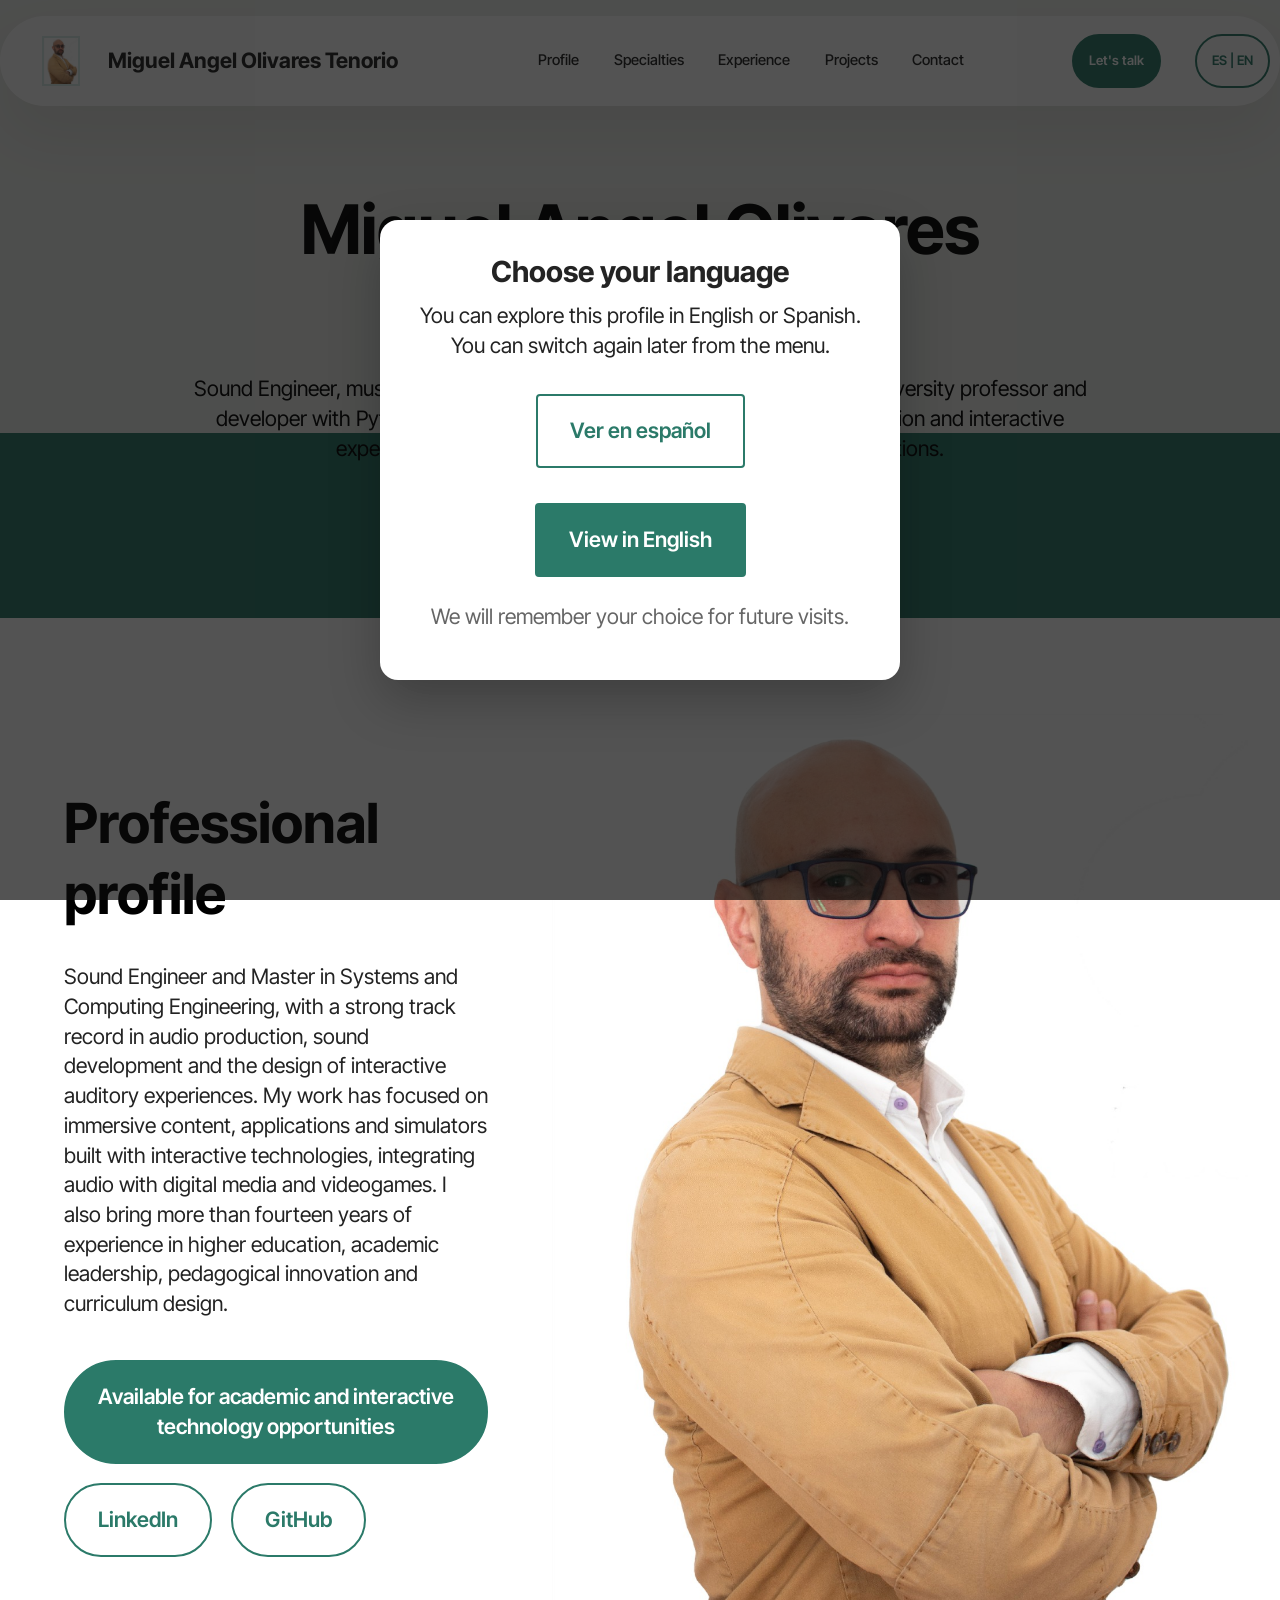
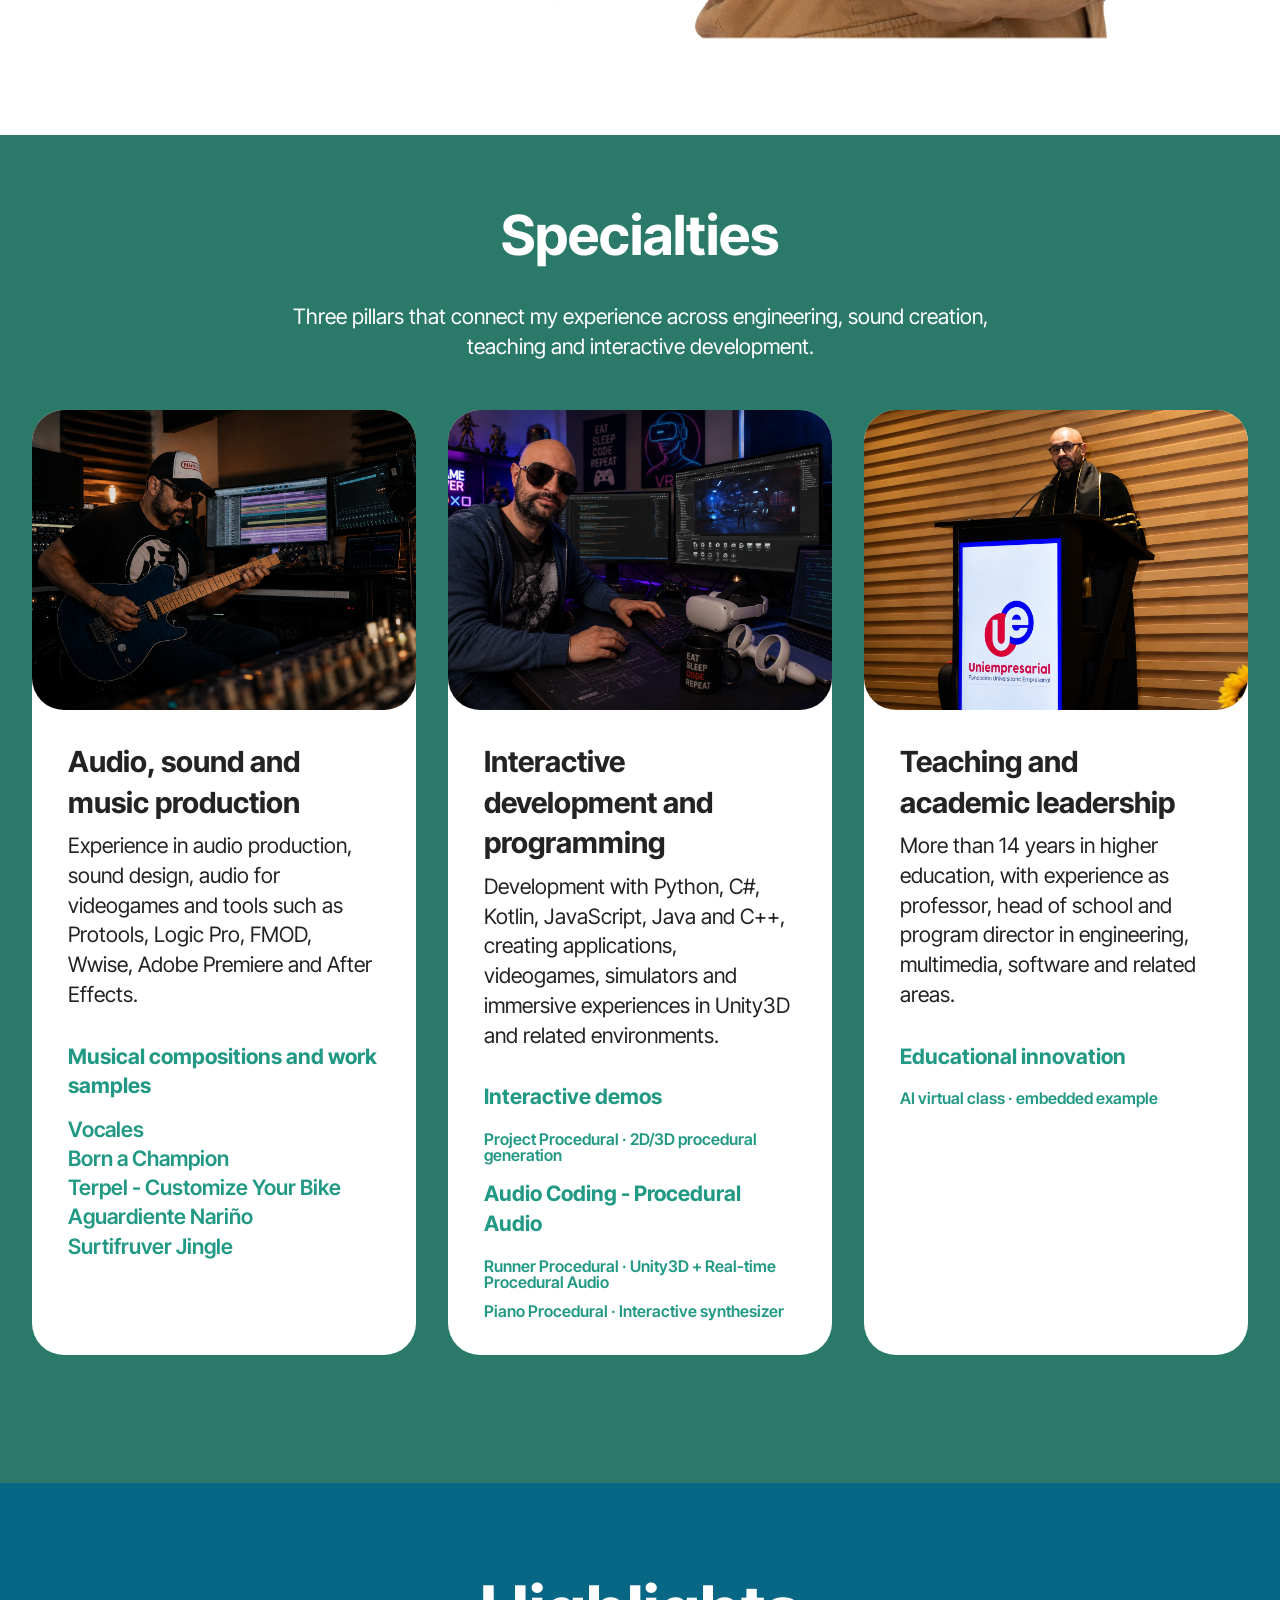
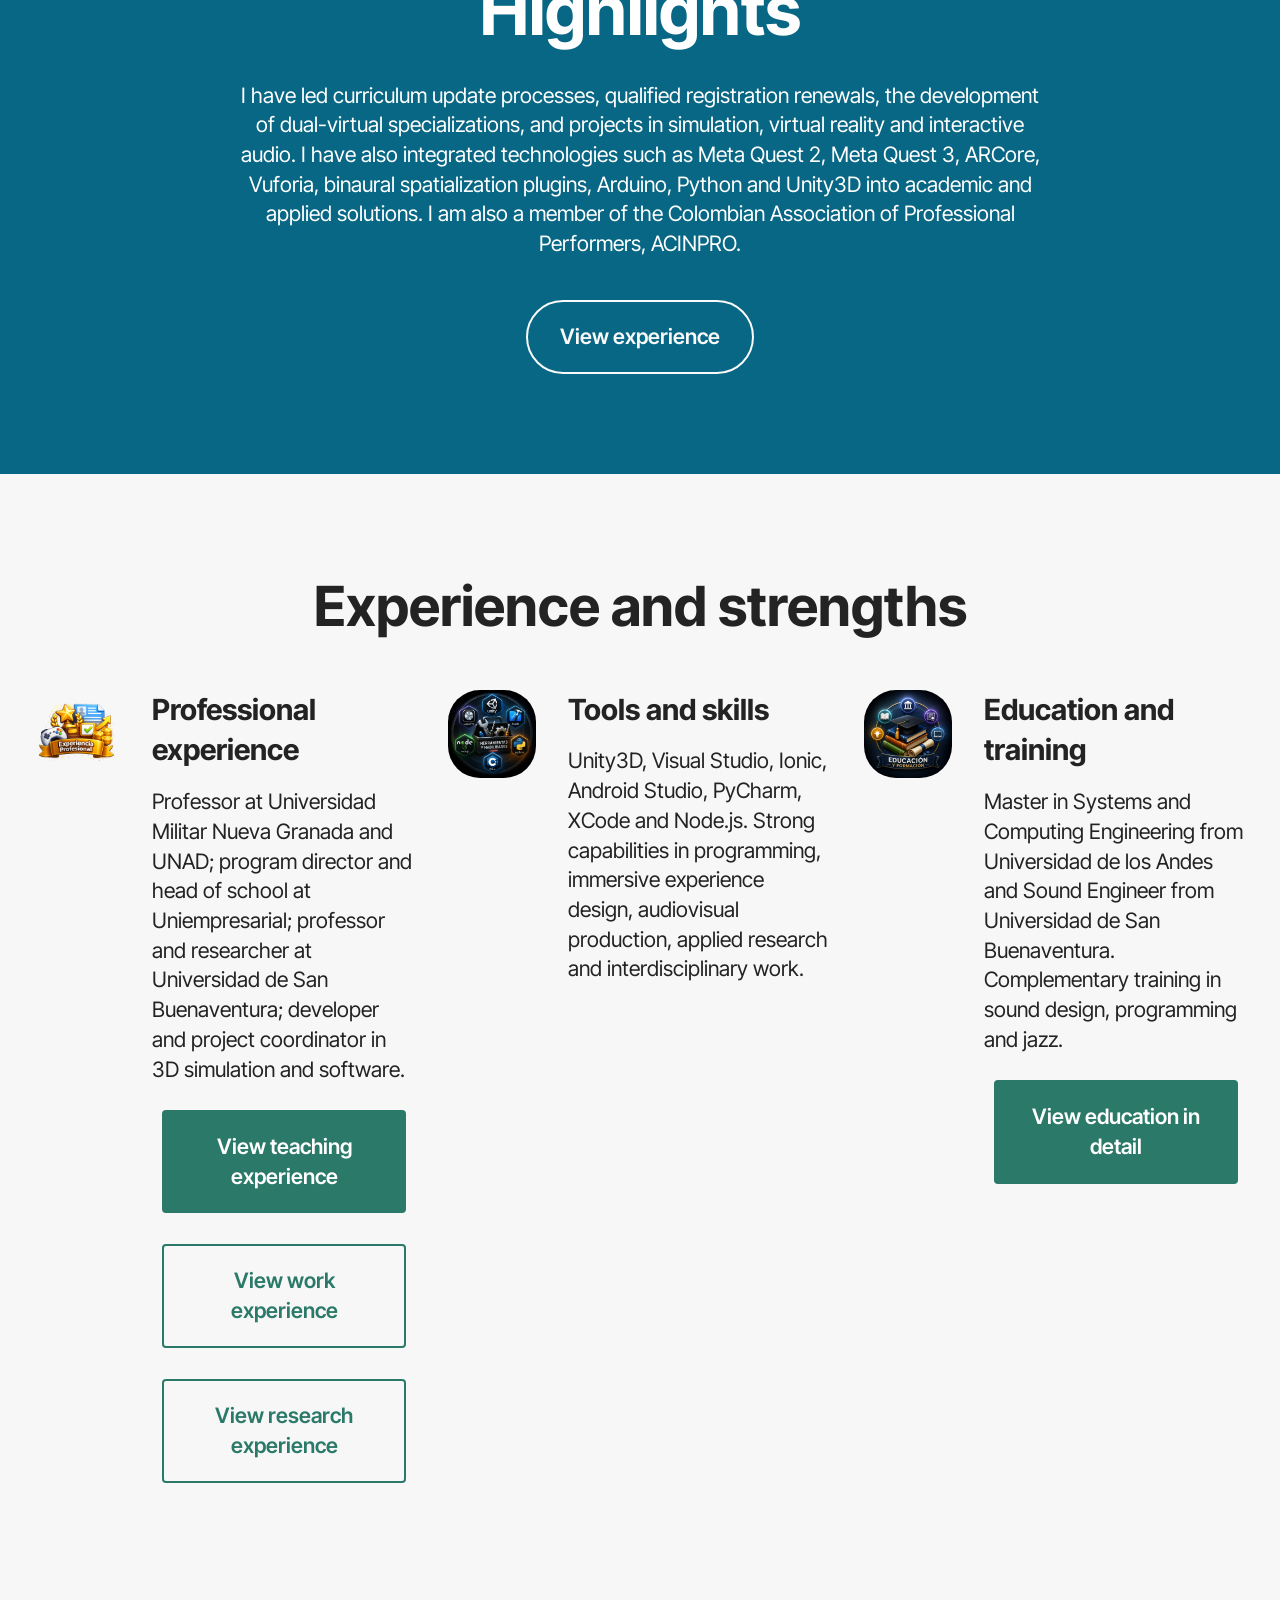
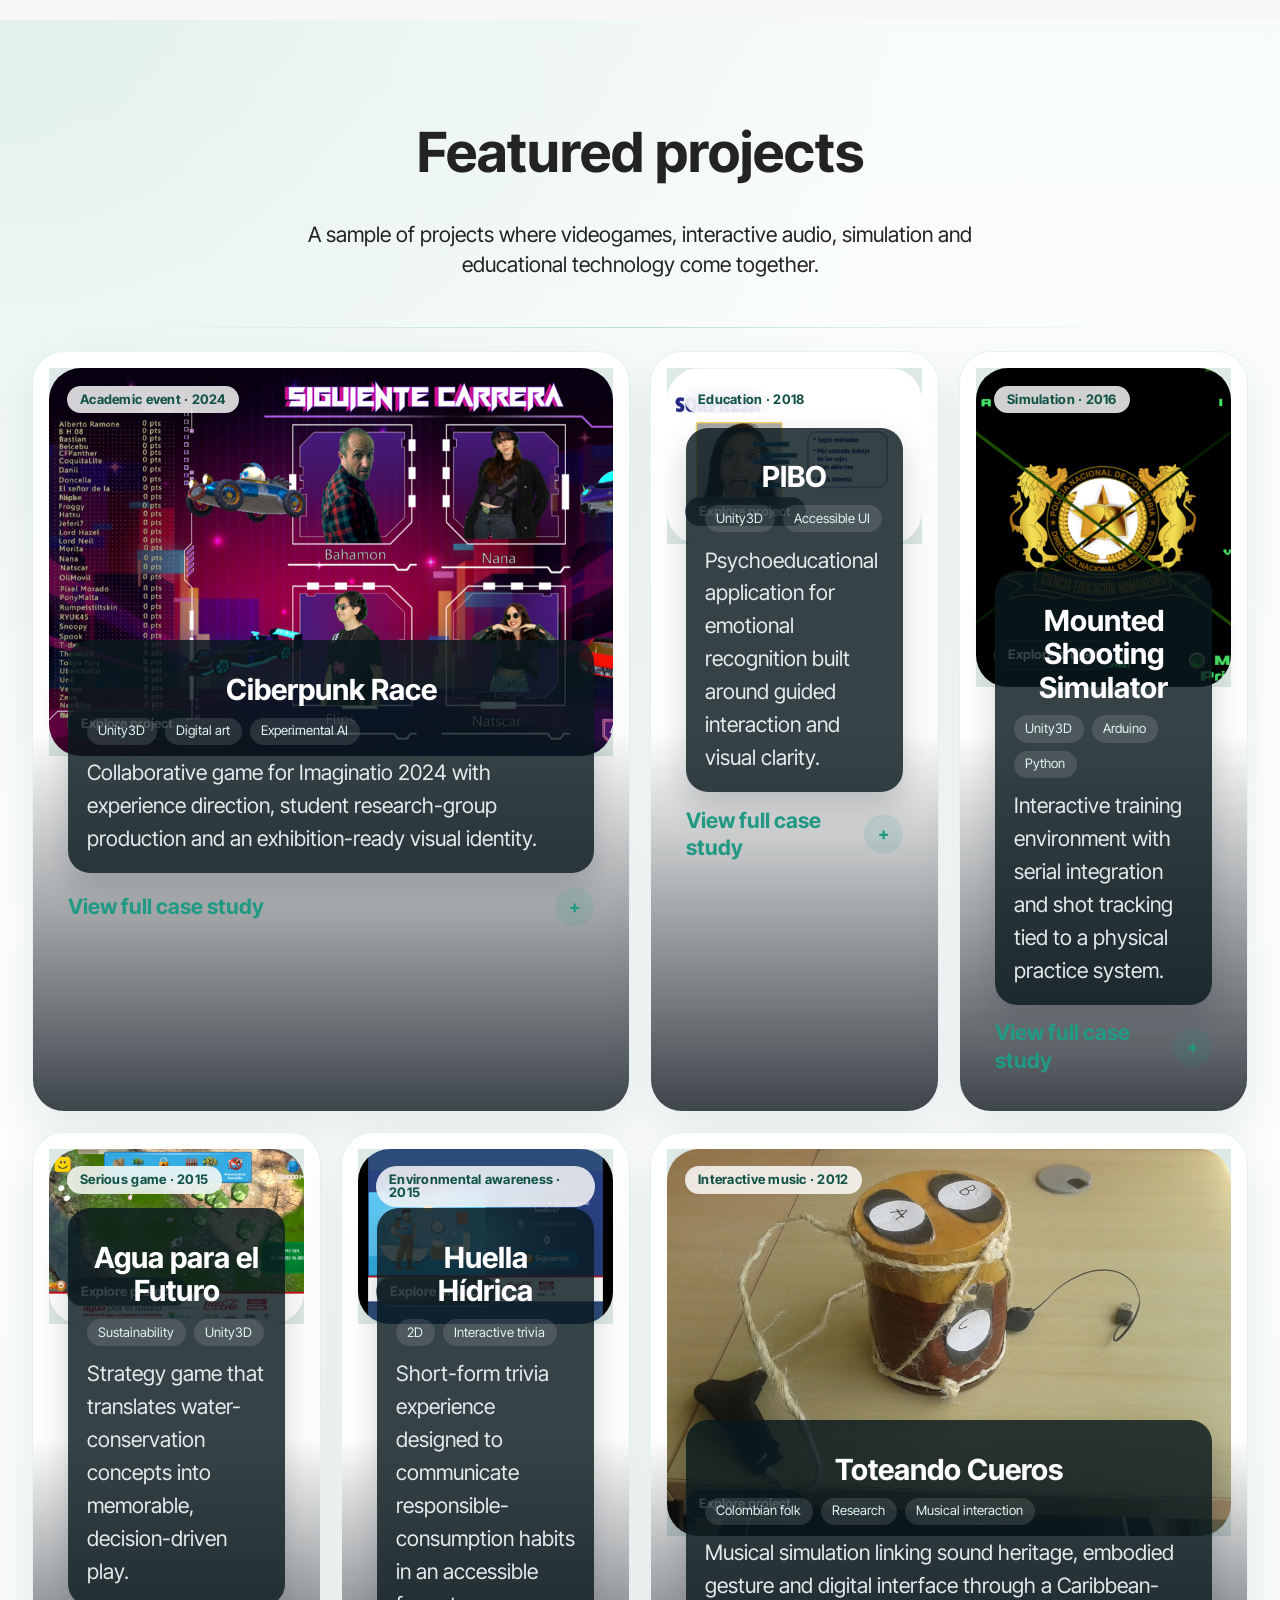
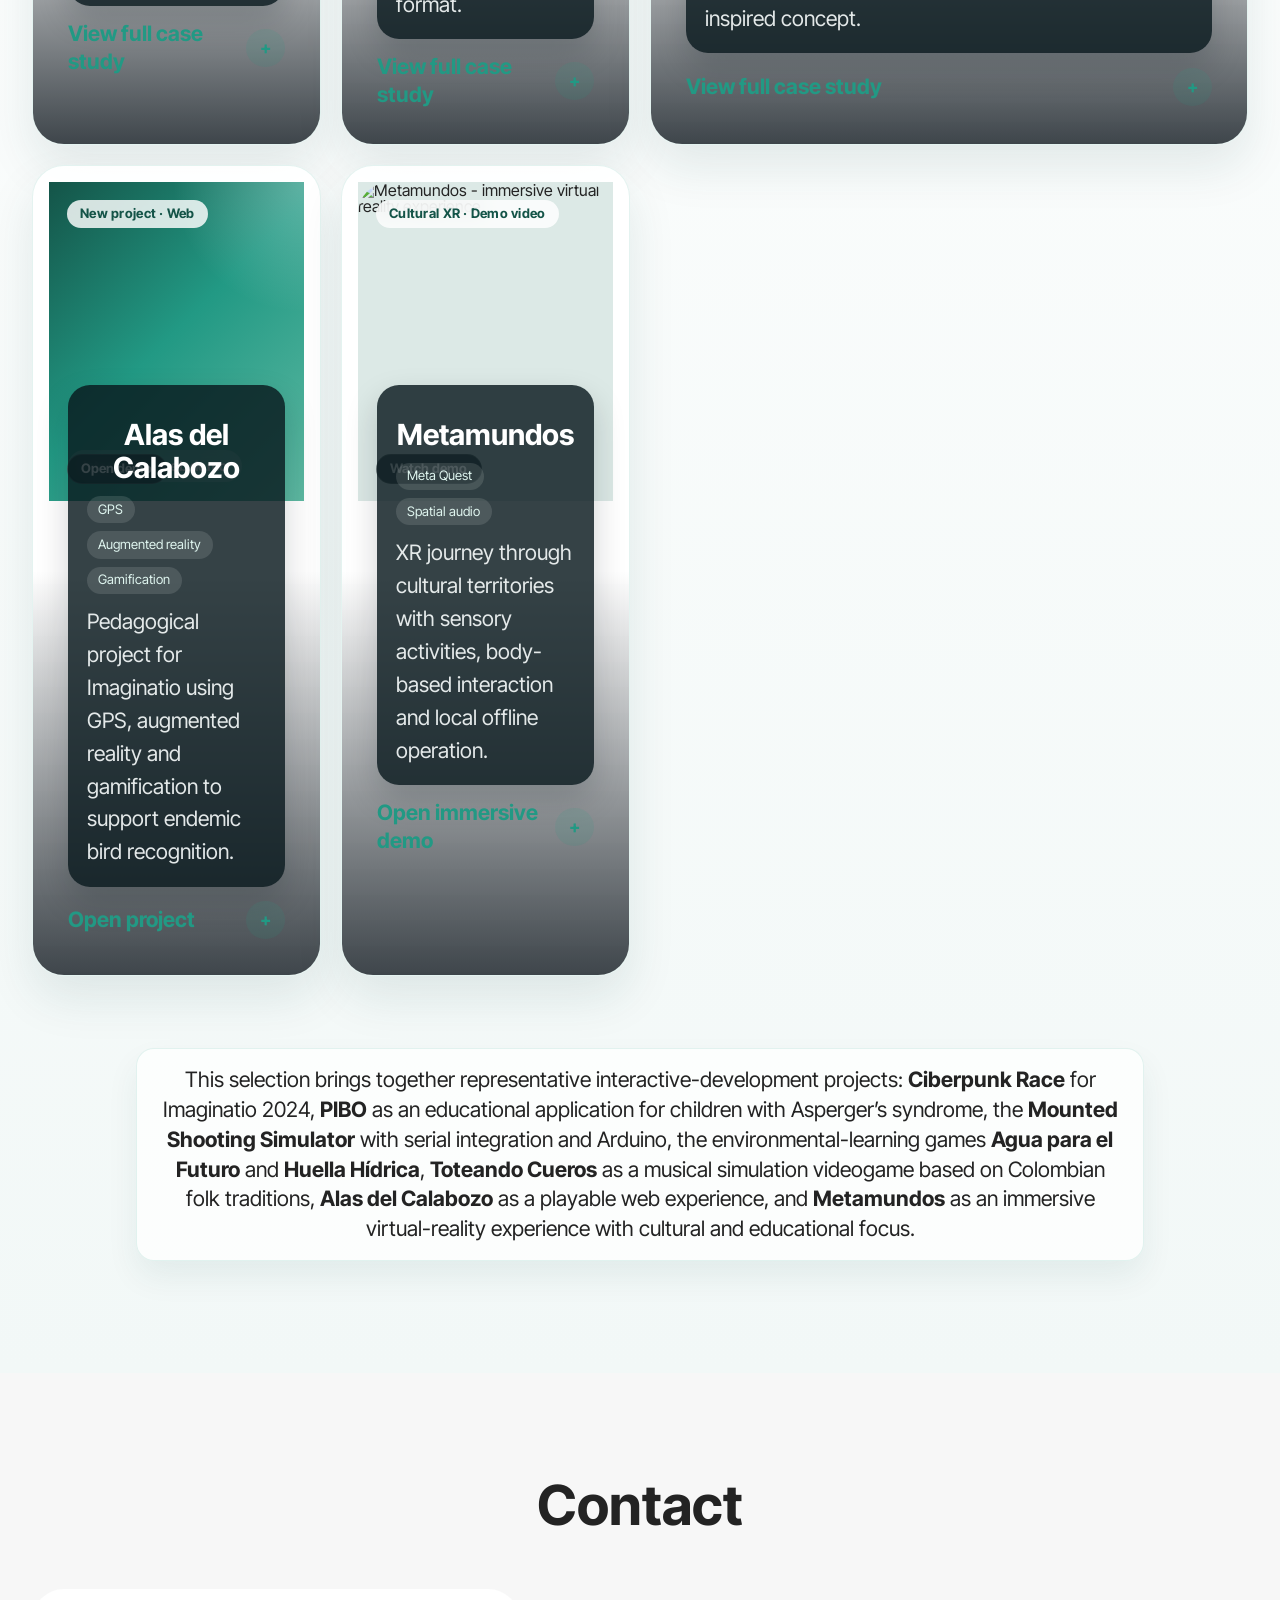
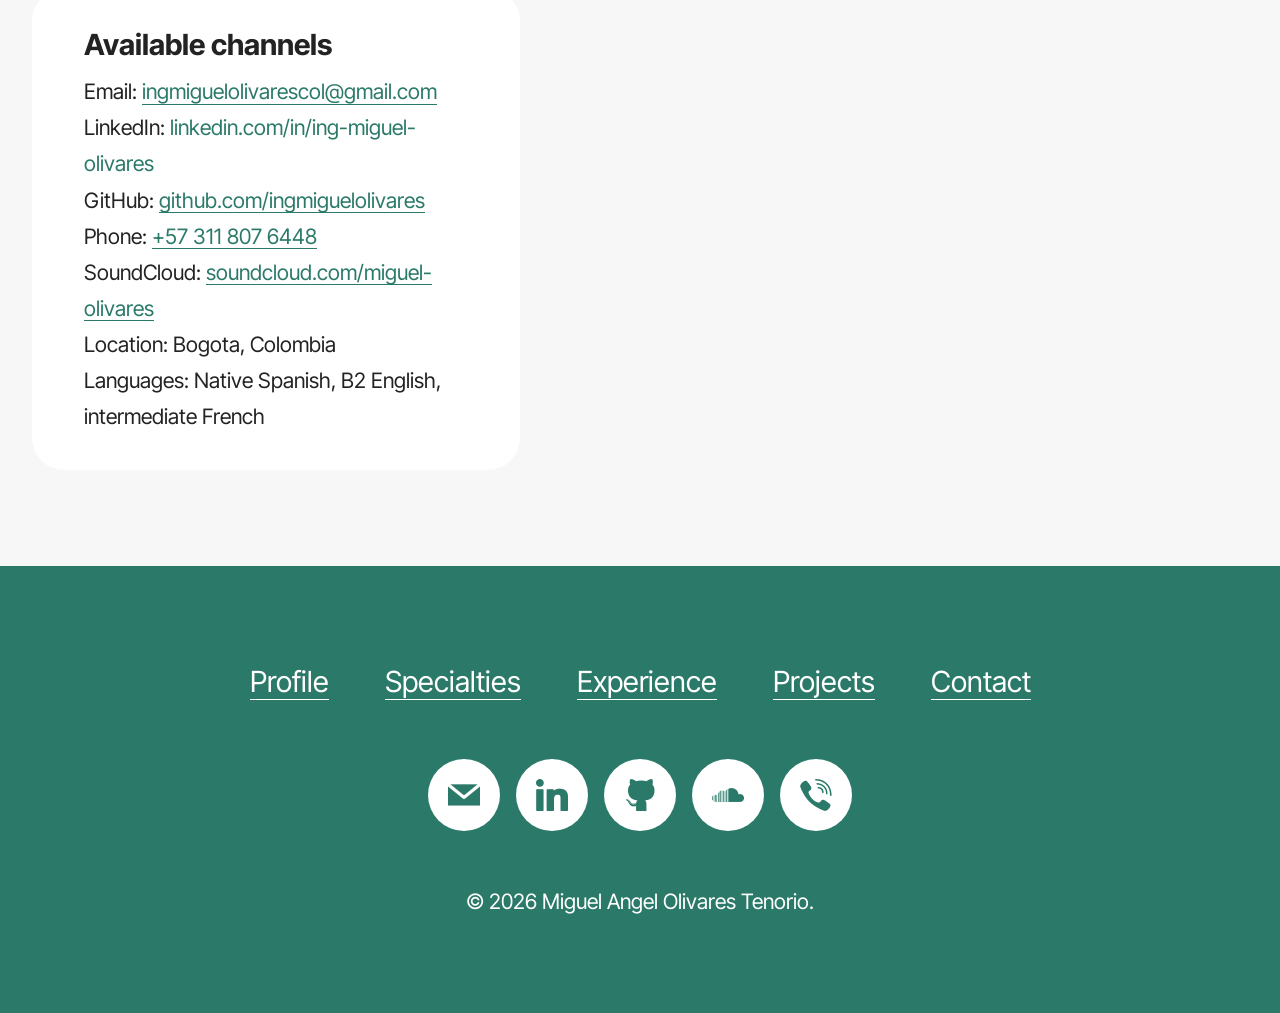
==== commit 44975b4b: "actualizacion galeria" ====
--- a/en.html
+++ b/en.html
@@ -1464,11 +1464,11 @@
             data-open-project
             data-project-title="Alas del Calabozo"
             data-project-src="https://ingenmultimedia.github.io/AlasdelCalabozo/"
-            data-project-summary="Playable web project added to the portfolio as an interactive browser-based experience."
-            data-project-description="Alas del Calabozo is integrated into the portfolio as an interactive project that can be launched directly from the site. The card opens the experience inside the embedded project modal to preserve continuity, while still offering the external link for opening it in a separate tab."
-            data-project-role="Interactive project published for web access"
-            data-project-tech="Unity WebGL, web deployment, interactive experience"
-            data-project-impact="Expands the portfolio sample with a playable experience accessible directly from the site"
+            data-project-summary="Pedagogical project developed at Universidad Militar Nueva Granada for Imaginatio together with students from the Techcraft and Progredis research groups."
+            data-project-description="Alas del Calabozo is a pedagogical experience created at Universidad Militar Nueva Granada for the Imaginatio event, in collaboration with students from the Techcraft and Progredis research groups. The project combines gamification mechanics, GPS-based geolocation and augmented-reality resources to support recognition of endemic bird species from the region through an interactive learning experience."
+            data-project-role="Programming team lead and tutor"
+            data-project-tech="Unity WebGL, GPS, augmented reality, gamification, interactive pedagogical experience"
+            data-project-impact="Turns recognition of endemic bird species into an educational, collaborative and technology-driven experience for Imaginatio"
             data-project-link="https://ingenmultimedia.github.io/AlasdelCalabozo/"
             data-project-link-label="ingenmultimedia.github.io/AlasdelCalabozo/"
             data-project-aspect-ratio="16 / 9"
@@ -1486,10 +1486,11 @@
               <div class="project-gallery-copy">
                 <p class="project-card-title mbr-fonts-style display-5"><strong>Alas del Calabozo</strong></p>
                 <p class="project-gallery-meta mbr-fonts-style display-7">
-                  <span class="project-gallery-chip">Unity WebGL</span>
-                  <span class="project-gallery-chip">Playable web</span>
+                  <span class="project-gallery-chip">GPS</span>
+                  <span class="project-gallery-chip">Augmented reality</span>
+                  <span class="project-gallery-chip">Gamification</span>
                 </p>
-                <p class="project-gallery-summary mbr-fonts-style display-7">Playable interactive experience incorporated into the portfolio with direct browser access.</p>
+                <p class="project-gallery-summary mbr-fonts-style display-7">Pedagogical project for Imaginatio using GPS, augmented reality and gamification to support endemic bird recognition.</p>
               </div>
               <div class="project-gallery-footer">
                 <span class="project-gallery-link-text mbr-fonts-style display-7">Open project</span>
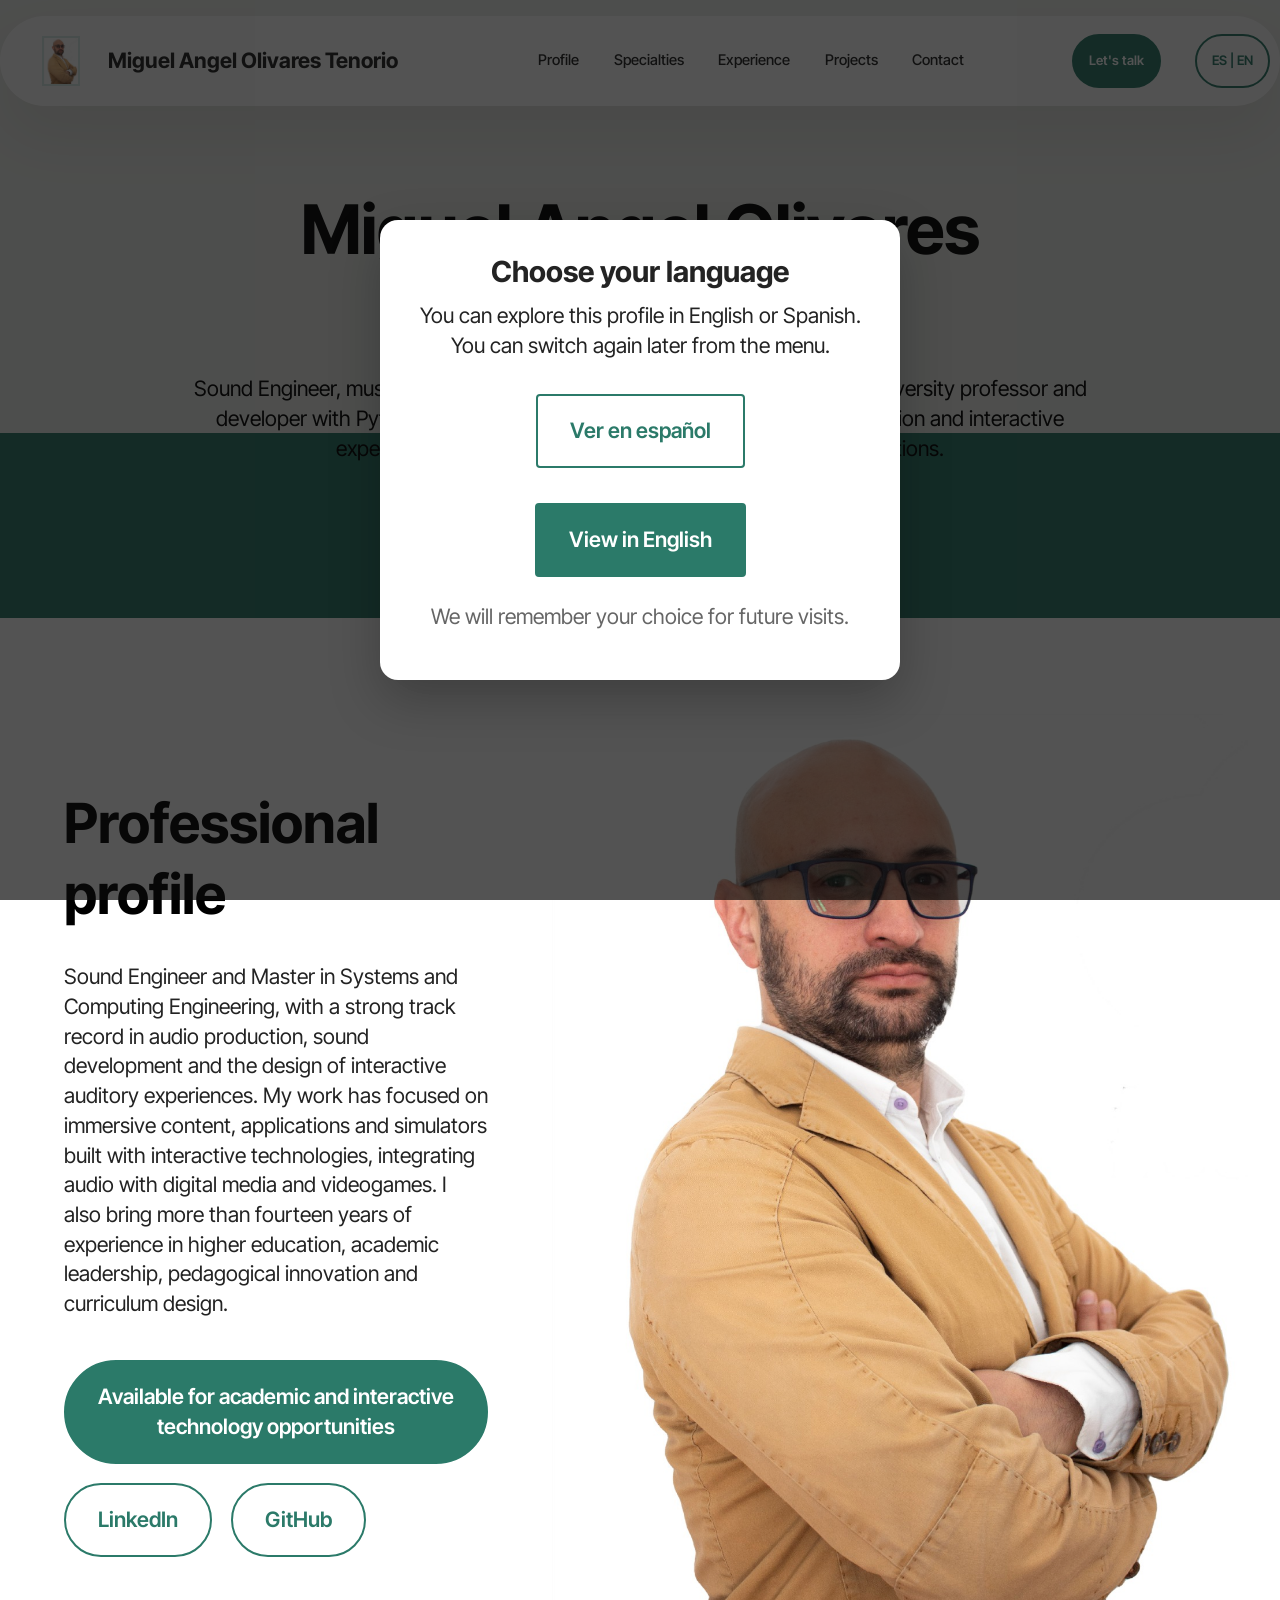
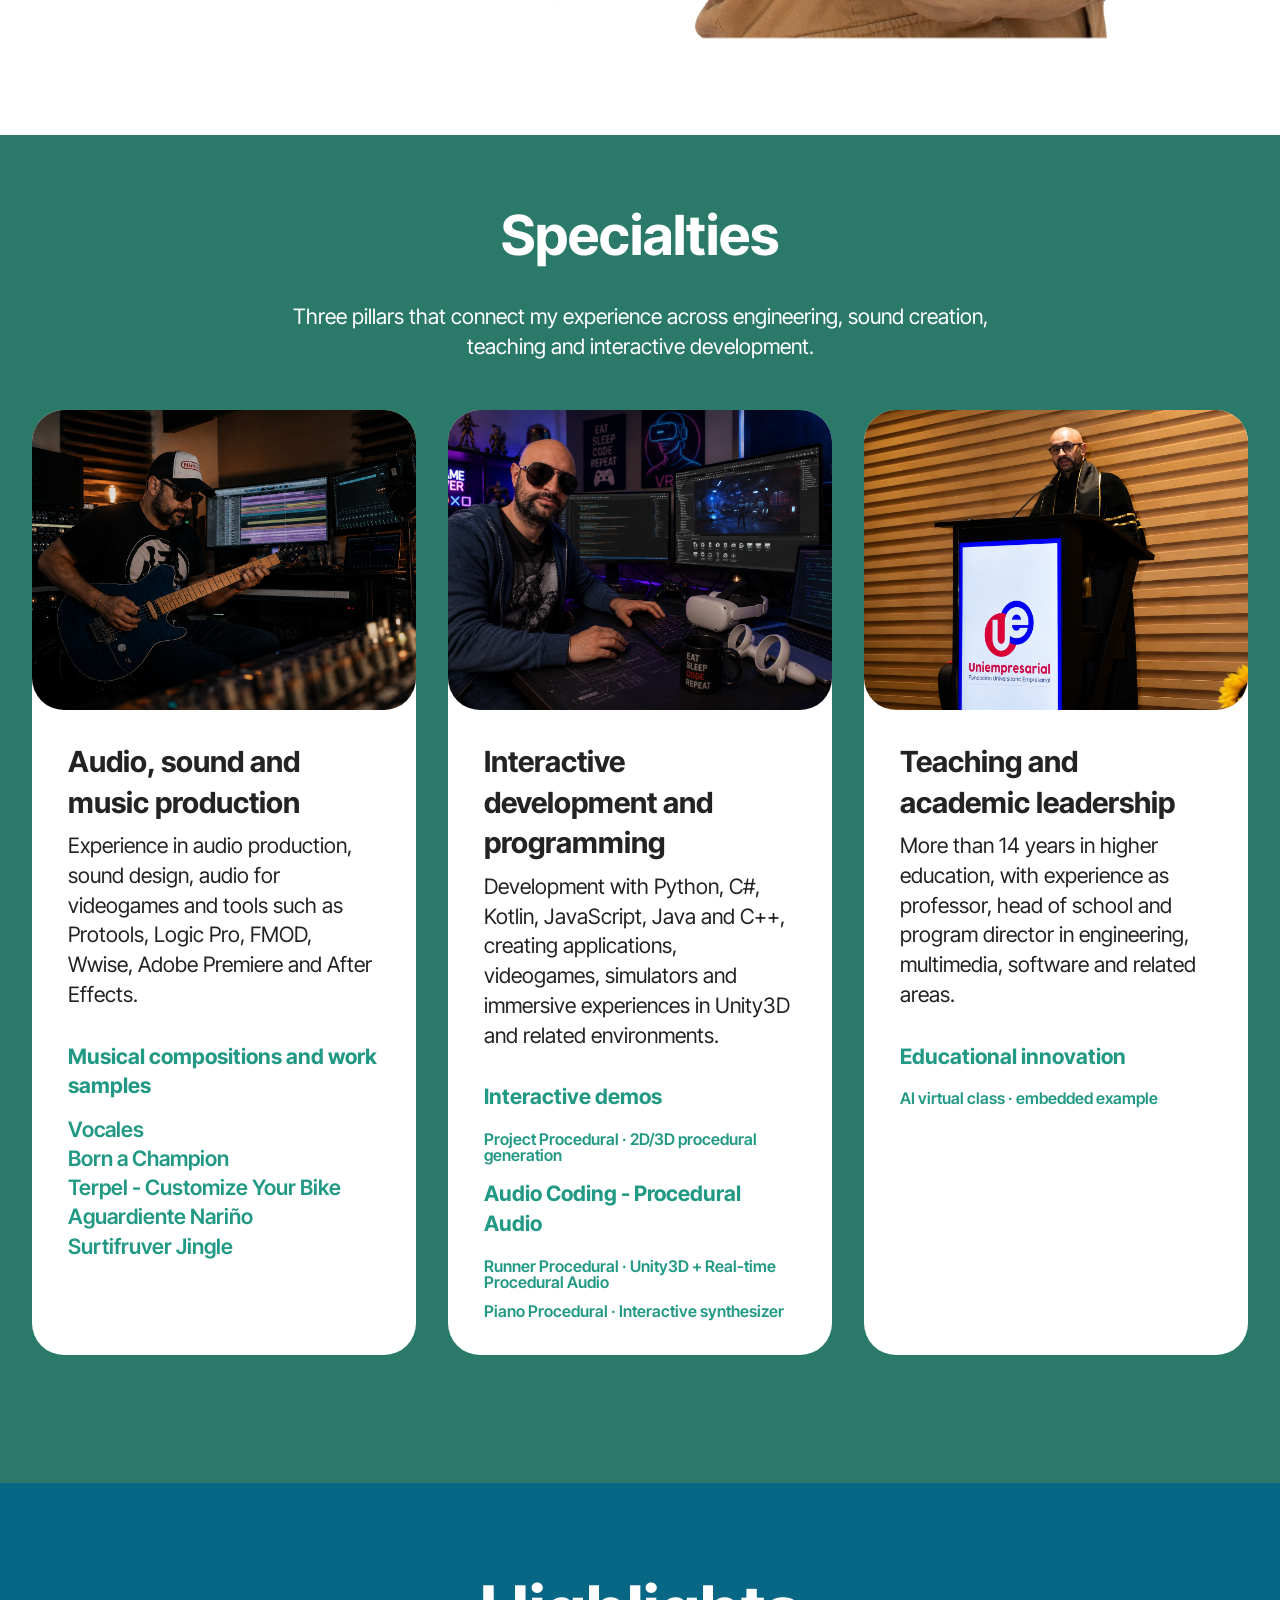
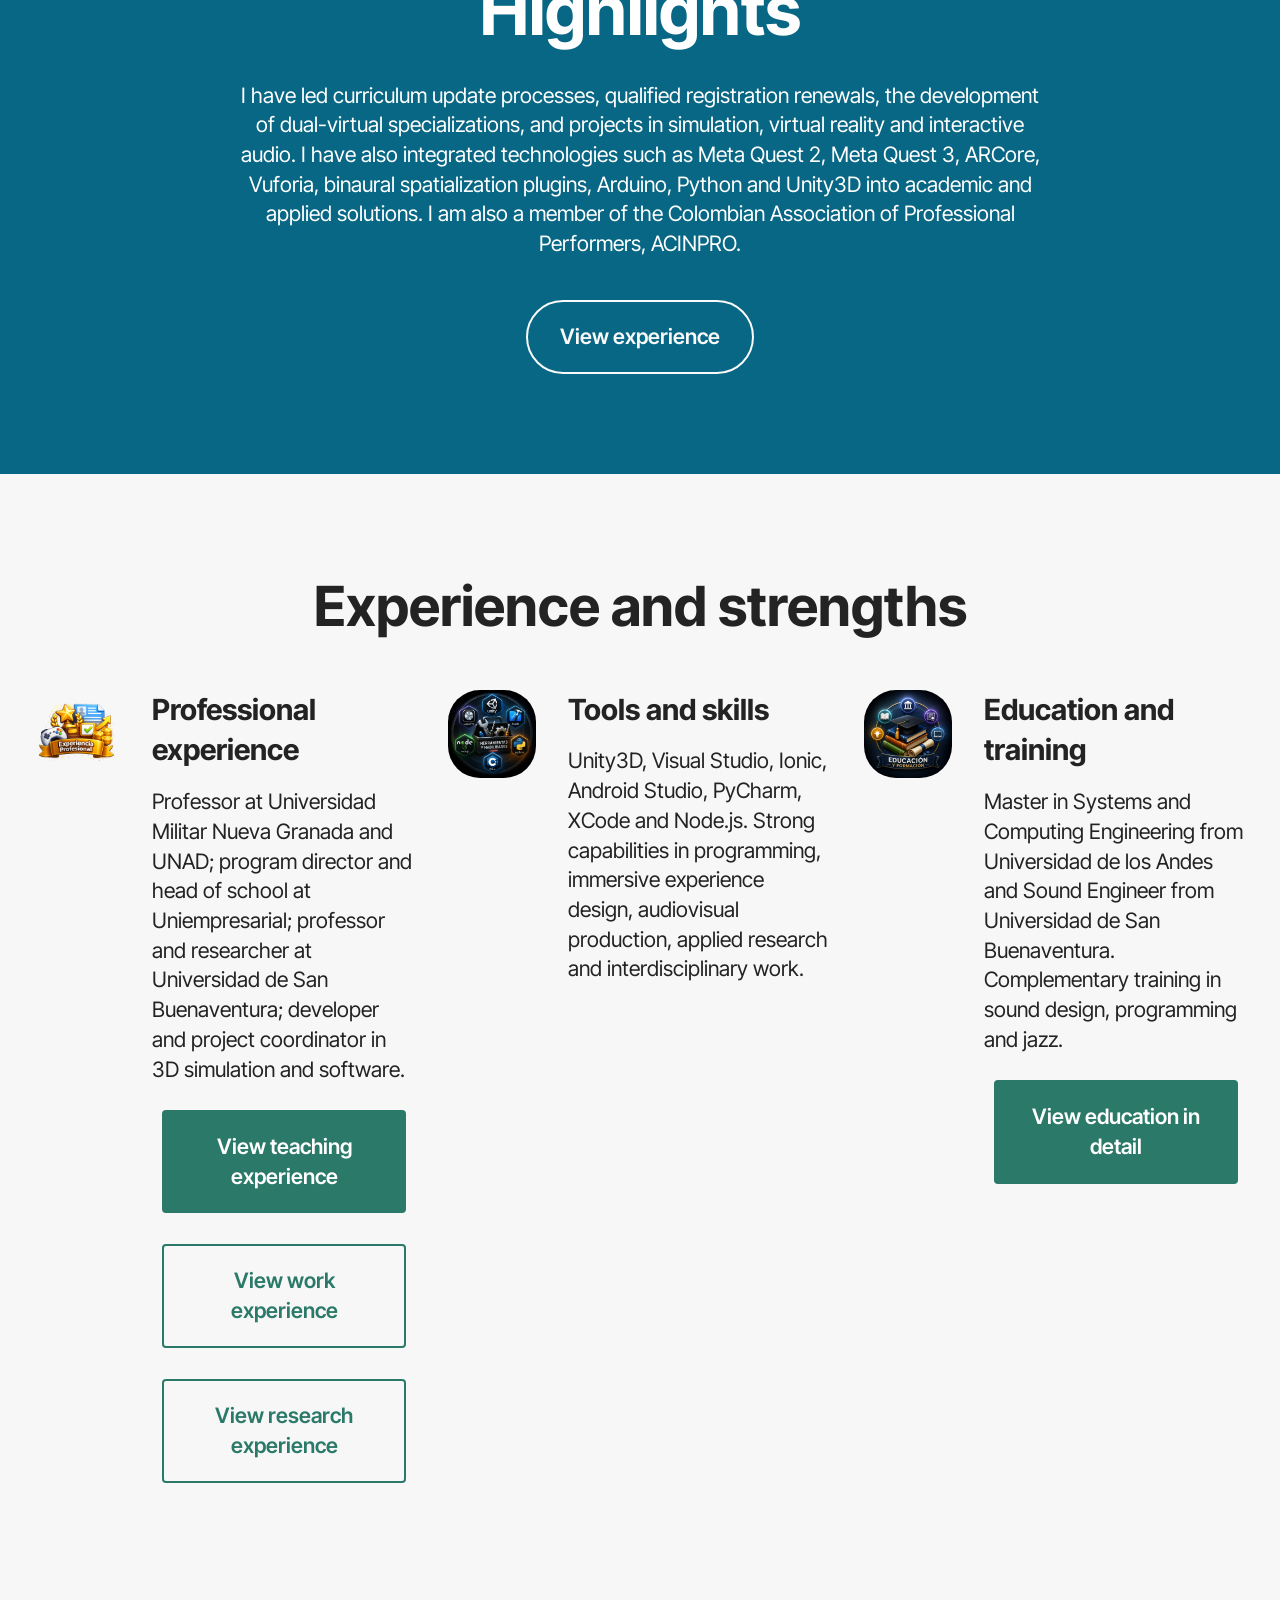
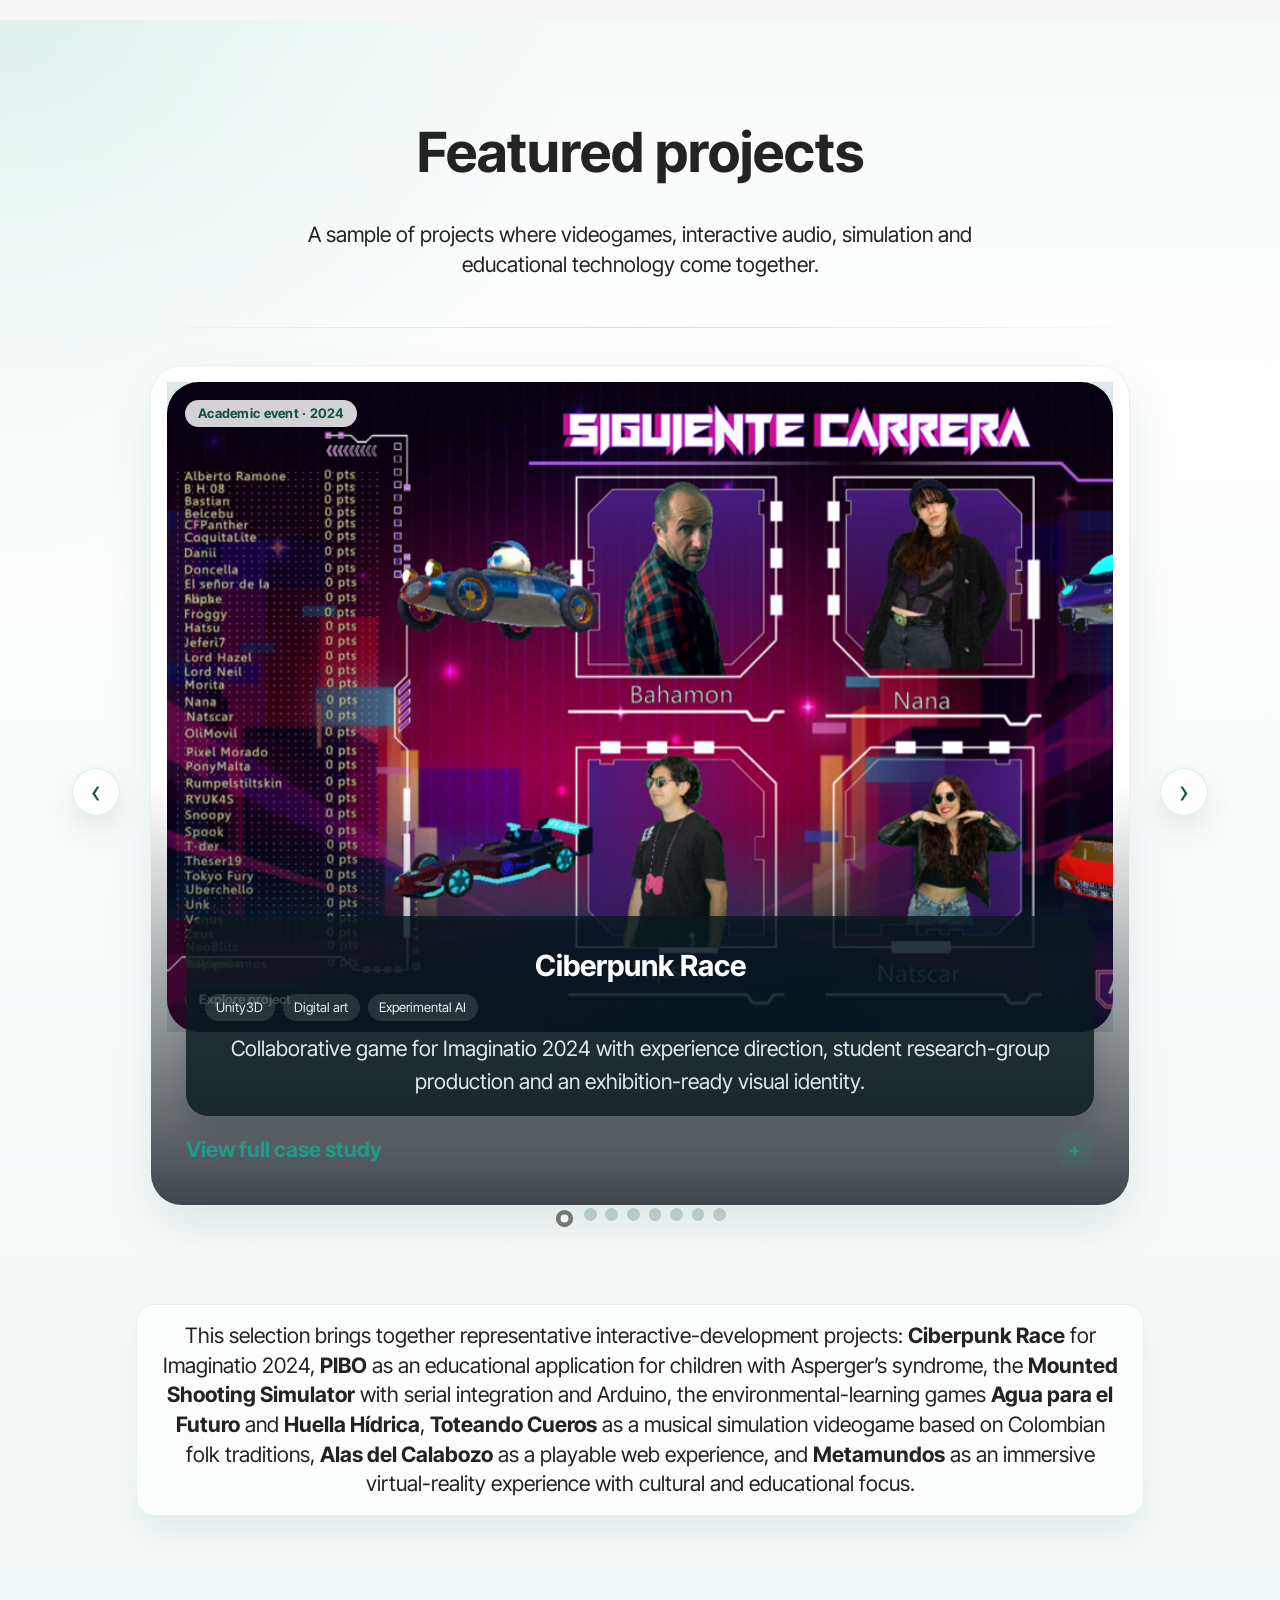
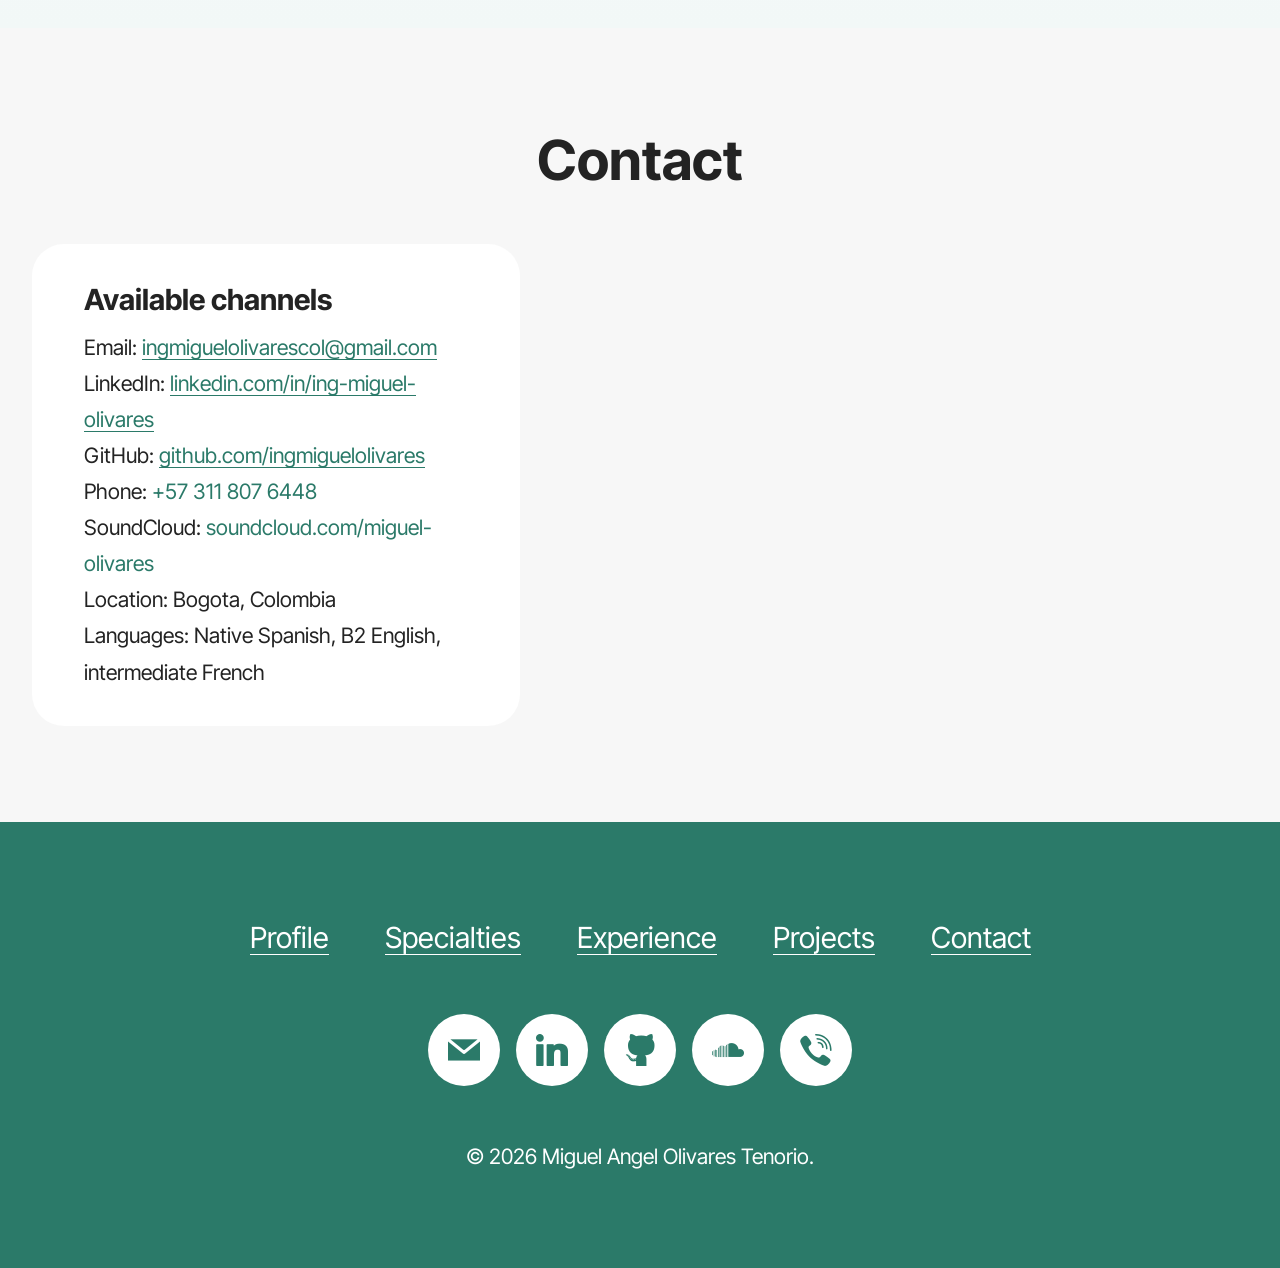
==== commit 2be8f4d9: "carrousel" ====
--- a/en.html
+++ b/en.html
@@ -360,24 +360,21 @@
       background: linear-gradient(90deg, transparent, rgba(34, 153, 132, 0.28), transparent);
       transform: translateX(-50%);
     }
-    .project-gallery-grid {
-      display: grid;
-      grid-template-columns: repeat(12, minmax(0, 1fr));
-      gap: 1.25rem;
-      align-items: stretch;
-    }
-    .project-gallery-item {
-      display: flex;
-      min-width: 0;
-    }
-    .project-gallery-item.is-featured {
-      grid-column: span 6;
-    }
-    .project-gallery-item.is-standard {
-      grid-column: span 3;
-    }
-    .project-gallery-item.is-tall .project-gallery-card {
-      min-height: 100%;
+    .project-gallery-carousel {
+      padding: 0 0.5rem;
+    }
+    .project-gallery-track {
+      overflow: visible;
+    }
+    .project-gallery-slide {
+      padding: 0.85rem 4.5rem 1.6rem;
+    }
+    .project-gallery-slide .project-gallery-card {
+      max-width: 980px;
+      margin: 0 auto;
+    }
+    .project-gallery-slide.is-compact .project-gallery-card {
+      max-width: 860px;
     }
     .project-card-trigger.project-gallery-card {
       position: relative;
@@ -417,7 +414,7 @@
       background: #dce9e6;
       overflow: hidden;
     }
-    .project-gallery-item.is-tall .project-gallery-media {
+    .project-gallery-slide.is-tall .project-gallery-media {
       aspect-ratio: 4 / 5;
     }
     .project-gallery-media img {
@@ -561,22 +558,61 @@
       border: 1px solid rgba(34, 153, 132, 0.12);
       box-shadow: 0 16px 32px rgba(18, 73, 68, 0.07);
     }
+    .project-gallery-indicators {
+      position: static;
+      margin: 0.25rem 0 0;
+      gap: 0.55rem;
+    }
+    .project-gallery-indicators [data-bs-target] {
+      width: 0.8rem;
+      height: 0.8rem;
+      margin: 0;
+      border: 0;
+      border-radius: 999px;
+      background: rgba(20, 84, 72, 0.22);
+      opacity: 1;
+    }
+    .project-gallery-indicators .active {
+      background: #229984;
+      transform: scale(1.15);
+    }
+    .project-gallery-control {
+      width: auto;
+      opacity: 1;
+    }
+    .project-gallery-control span[aria-hidden="true"] {
+      width: 3rem;
+      height: 3rem;
+      display: inline-flex;
+      align-items: center;
+      justify-content: center;
+      border-radius: 999px;
+      background: rgba(255, 255, 255, 0.92);
+      border: 1px solid rgba(34, 153, 132, 0.18);
+      color: #145448;
+      font-size: 2rem;
+      line-height: 1;
+      box-shadow: 0 14px 30px rgba(18, 73, 68, 0.12);
+    }
+    .project-gallery-control:hover span[aria-hidden="true"],
+    .project-gallery-control:focus span[aria-hidden="true"] {
+      background: #229984;
+      color: #ffffff;
+    }
     @media (max-width: 991px) {
-      .project-gallery-item.is-featured,
-      .project-gallery-item.is-standard {
-        grid-column: span 6;
-      }
-      .project-gallery-item.is-tall .project-gallery-media {
+      .project-gallery-slide {
+        padding: 0.75rem 3.6rem 1.35rem;
+      }
+      .project-gallery-slide.is-tall .project-gallery-media {
         aspect-ratio: 16 / 11;
       }
     }
     @media (max-width: 767px) {
-      .project-gallery-grid {
-        grid-template-columns: 1fr;
-      }
-      .project-gallery-item.is-featured,
-      .project-gallery-item.is-standard {
-        grid-column: auto;
+      .project-gallery-carousel {
+        padding: 0;
+      }
+      .project-gallery-slide {
+        padding: 0.5rem 0.2rem 1rem;
       }
       .project-gallery-body {
         margin-top: -6rem;
@@ -587,6 +623,9 @@
       }
       .project-gallery-footer {
         align-items: flex-start;
+      }
+      .project-gallery-control {
+        display: none;
       }
     }
     .header5 .mbr-section-btn .btn {
@@ -1236,9 +1275,21 @@
         </div>
       </div>
       <div class="project-gallery-shell">
-        <div class="project-gallery-grid">
-        <div class="project-gallery-item is-featured">
-          <a class="item-wrapper project-card-trigger project-gallery-card" href="#"
+        <div id="projects-carousel-en" class="carousel slide project-gallery-carousel" data-bs-ride="false" data-bs-touch="true" data-bs-interval="false">
+          <div class="carousel-indicators project-gallery-indicators">
+            <button type="button" data-bs-target="#projects-carousel-en" data-bs-slide-to="0" class="active" aria-current="true" aria-label="Project 1"></button>
+            <button type="button" data-bs-target="#projects-carousel-en" data-bs-slide-to="1" aria-label="Project 2"></button>
+            <button type="button" data-bs-target="#projects-carousel-en" data-bs-slide-to="2" aria-label="Project 3"></button>
+            <button type="button" data-bs-target="#projects-carousel-en" data-bs-slide-to="3" aria-label="Project 4"></button>
+            <button type="button" data-bs-target="#projects-carousel-en" data-bs-slide-to="4" aria-label="Project 5"></button>
+            <button type="button" data-bs-target="#projects-carousel-en" data-bs-slide-to="5" aria-label="Project 6"></button>
+            <button type="button" data-bs-target="#projects-carousel-en" data-bs-slide-to="6" aria-label="Project 7"></button>
+            <button type="button" data-bs-target="#projects-carousel-en" data-bs-slide-to="7" aria-label="Project 8"></button>
+          </div>
+          <div class="carousel-inner project-gallery-track">
+            <div class="carousel-item active">
+              <div class="project-gallery-slide">
+                <a class="item-wrapper project-card-trigger project-gallery-card" href="#"
             data-open-portfolio
             data-portfolio-title="Ciberpunk Race"
             data-portfolio-meta="2024 · Universidad Militar Nueva Granada"
@@ -1275,10 +1326,12 @@
                 <span class="project-gallery-link-icon" aria-hidden="true">+</span>
               </div>
             </div>
-          </a>
-        </div>
-        <div class="project-gallery-item is-standard">
-          <a class="item-wrapper project-card-trigger project-gallery-card" href="#"
+                </a>
+              </div>
+            </div>
+            <div class="carousel-item">
+              <div class="project-gallery-slide is-compact">
+                <a class="item-wrapper project-card-trigger project-gallery-card" href="#"
             data-open-portfolio
             data-portfolio-title="PIBO"
             data-portfolio-meta="2018 · Universidad de San Buenaventura"
@@ -1311,10 +1364,12 @@
                 <span class="project-gallery-link-icon" aria-hidden="true">+</span>
               </div>
             </div>
-          </a>
-        </div>
-        <div class="project-gallery-item is-standard is-tall">
-          <a class="item-wrapper project-card-trigger project-gallery-card" href="#"
+                </a>
+              </div>
+            </div>
+            <div class="carousel-item">
+              <div class="project-gallery-slide is-compact is-tall">
+                <a class="item-wrapper project-card-trigger project-gallery-card" href="#"
             data-open-portfolio
             data-portfolio-title="Mounted Shooting Simulator"
             data-portfolio-meta="2016 · IMPORTEQ SAS"
@@ -1348,10 +1403,12 @@
                 <span class="project-gallery-link-icon" aria-hidden="true">+</span>
               </div>
             </div>
-          </a>
-        </div>
-        <div class="project-gallery-item is-standard">
-          <a class="item-wrapper project-card-trigger project-gallery-card" href="#"
+                </a>
+              </div>
+            </div>
+            <div class="carousel-item">
+              <div class="project-gallery-slide is-compact">
+                <a class="item-wrapper project-card-trigger project-gallery-card" href="#"
             data-open-portfolio
             data-portfolio-title="Agua para el Futuro"
             data-portfolio-meta="2015 · IG Consultores / FEMSA Coca-Cola"
@@ -1384,10 +1441,12 @@
                 <span class="project-gallery-link-icon" aria-hidden="true">+</span>
               </div>
             </div>
-          </a>
-        </div>
-        <div class="project-gallery-item is-standard">
-          <a class="item-wrapper project-card-trigger project-gallery-card" href="#"
+                </a>
+              </div>
+            </div>
+            <div class="carousel-item">
+              <div class="project-gallery-slide is-compact">
+                <a class="item-wrapper project-card-trigger project-gallery-card" href="#"
             data-open-portfolio
             data-portfolio-title="Huella Hídrica"
             data-portfolio-meta="2015 · IG Consultores / FEMSA Coca-Cola"
@@ -1420,10 +1479,12 @@
                 <span class="project-gallery-link-icon" aria-hidden="true">+</span>
               </div>
             </div>
-          </a>
-        </div>
-        <div class="project-gallery-item is-featured">
-          <a class="item-wrapper project-card-trigger project-gallery-card" href="#"
+                </a>
+              </div>
+            </div>
+            <div class="carousel-item">
+              <div class="project-gallery-slide">
+                <a class="item-wrapper project-card-trigger project-gallery-card" href="#"
             data-open-portfolio
             data-portfolio-title="Toteando Cueros"
             data-portfolio-meta="2012 · Universidad de San Buenaventura"
@@ -1457,10 +1518,12 @@
                 <span class="project-gallery-link-icon" aria-hidden="true">+</span>
               </div>
             </div>
-          </a>
-        </div>
-        <div class="project-gallery-item is-standard is-tall">
-          <a class="item-wrapper project-card-trigger project-gallery-card" href="#"
+                </a>
+              </div>
+            </div>
+            <div class="carousel-item">
+              <div class="project-gallery-slide is-compact is-tall">
+                <a class="item-wrapper project-card-trigger project-gallery-card" href="#"
             data-open-project
             data-project-title="Alas del Calabozo"
             data-project-src="https://ingenmultimedia.github.io/AlasdelCalabozo/"
@@ -1497,10 +1560,12 @@
                 <span class="project-gallery-link-icon" aria-hidden="true">+</span>
               </div>
             </div>
-          </a>
-        </div>
-        <div class="project-gallery-item is-standard is-tall">
-          <a class="item-wrapper project-card-trigger project-gallery-card" href="#"
+                </a>
+              </div>
+            </div>
+            <div class="carousel-item">
+              <div class="project-gallery-slide is-compact is-tall">
+                <a class="item-wrapper project-card-trigger project-gallery-card" href="#"
             data-open-project
             data-project-title="Metamundos"
             data-project-src="https://www.youtube.com/embed/mdbj9Obv95k"
@@ -1536,8 +1601,18 @@
                 <span class="project-gallery-link-icon" aria-hidden="true">+</span>
               </div>
             </div>
-          </a>
-        </div>
+                </a>
+              </div>
+            </div>
+          </div>
+          <button class="carousel-control-prev project-gallery-control" type="button" data-bs-target="#projects-carousel-en" data-bs-slide="prev">
+            <span aria-hidden="true">‹</span>
+            <span class="visually-hidden">Previous</span>
+          </button>
+          <button class="carousel-control-next project-gallery-control" type="button" data-bs-target="#projects-carousel-en" data-bs-slide="next">
+            <span aria-hidden="true">›</span>
+            <span class="visually-hidden">Next</span>
+          </button>
         </div>
       </div>
       <div class="row justify-content-center mt-4">
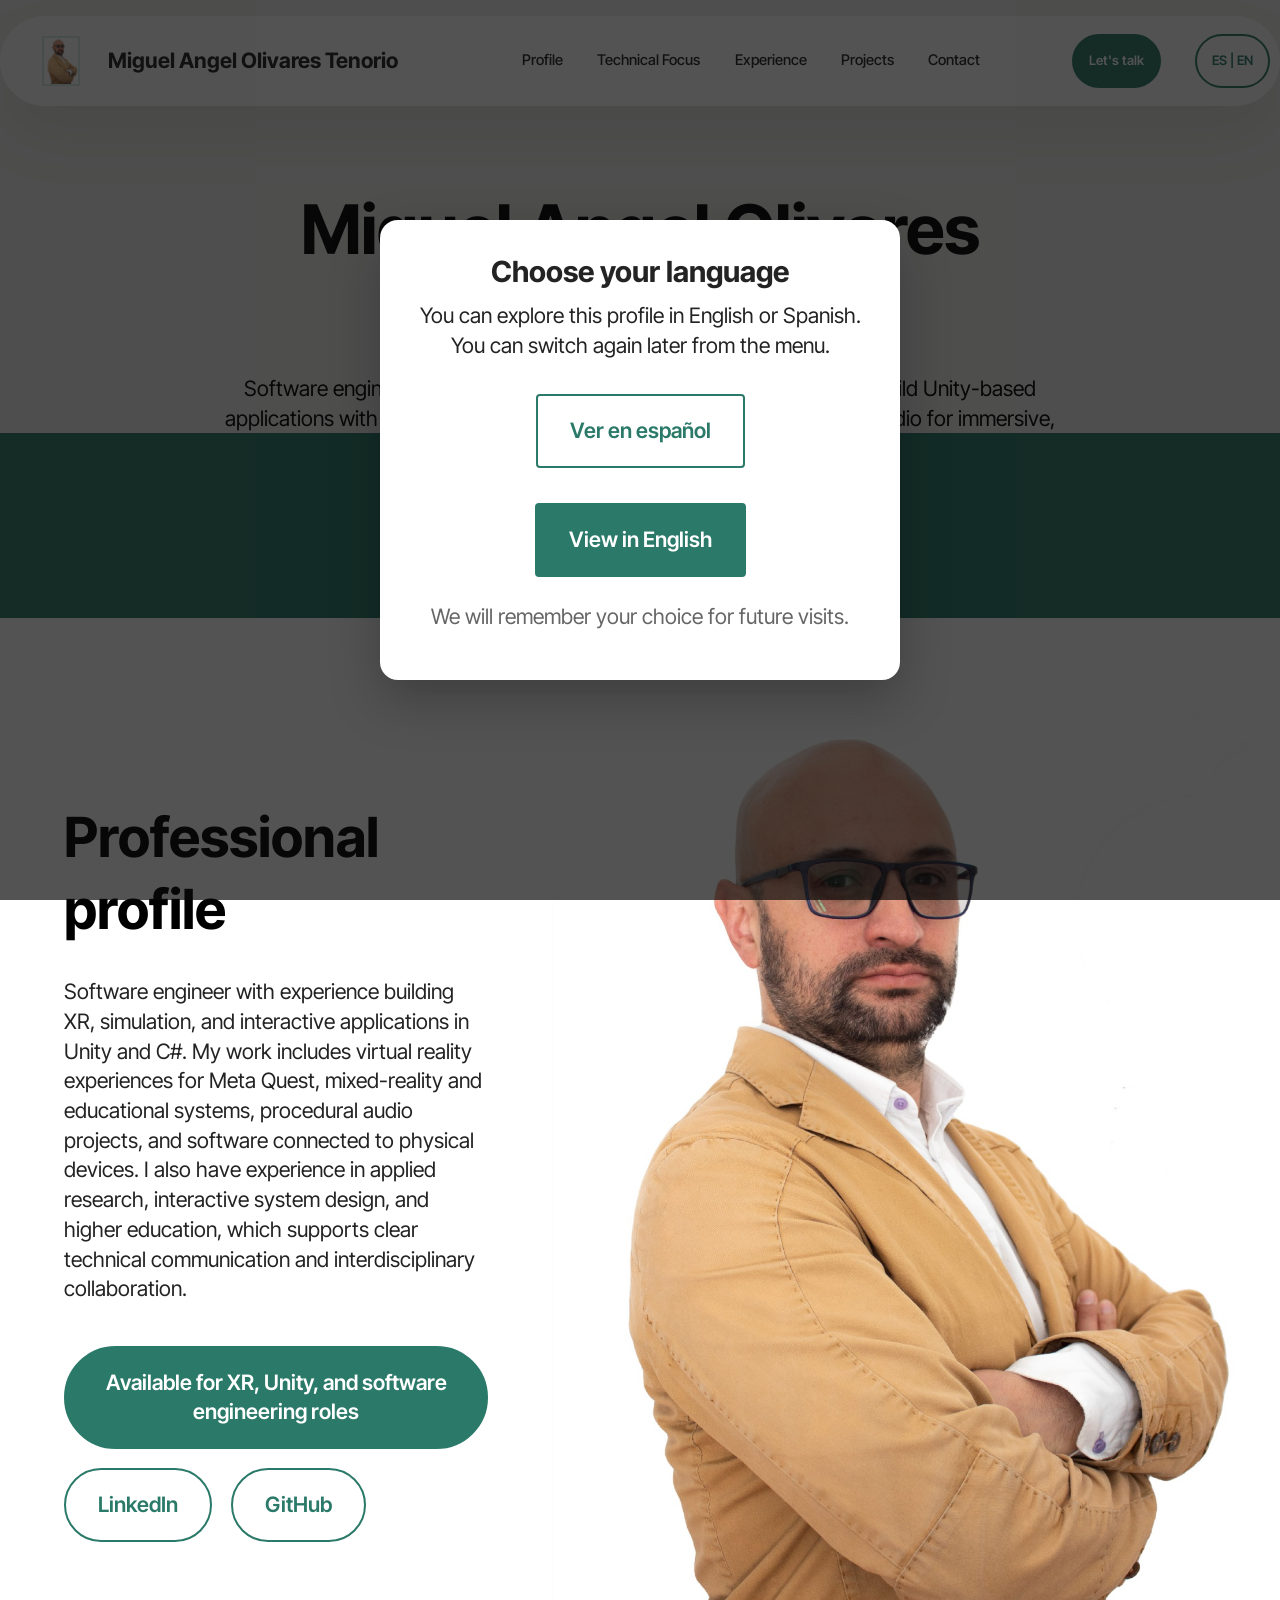
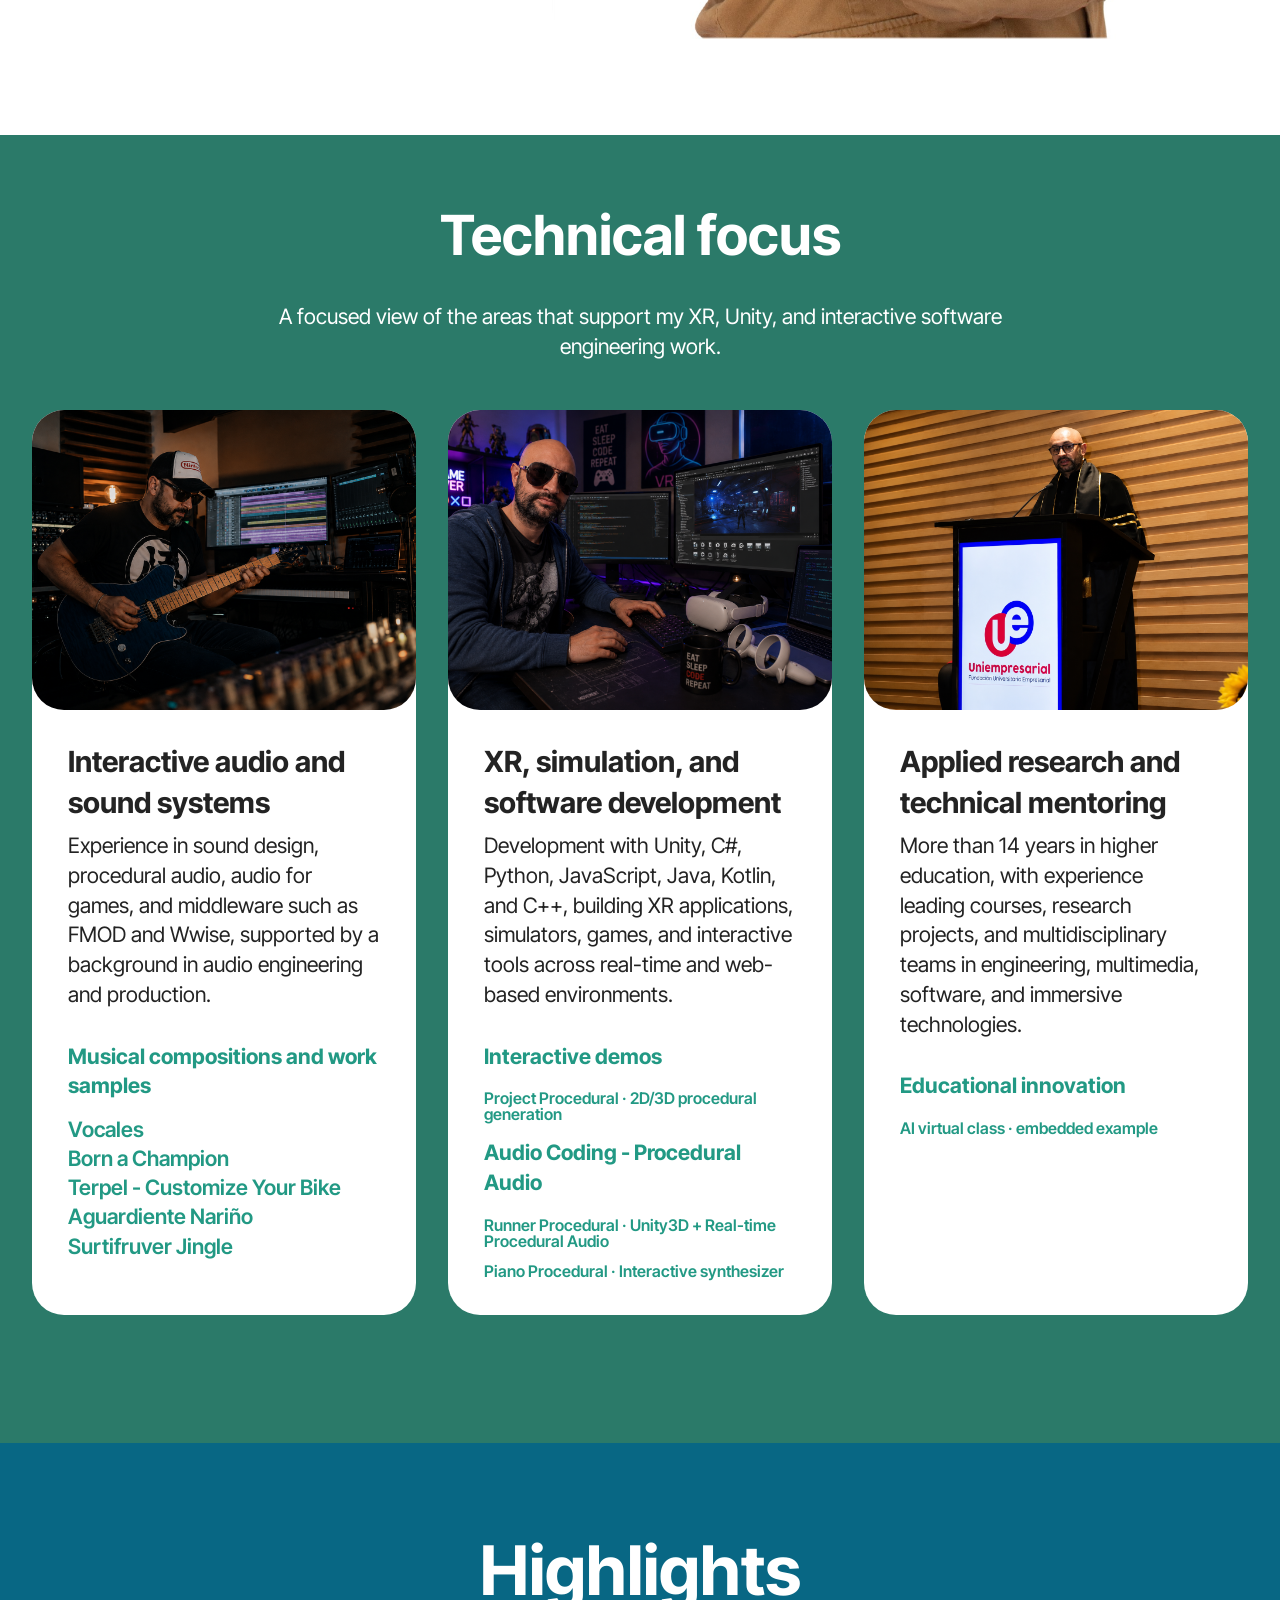
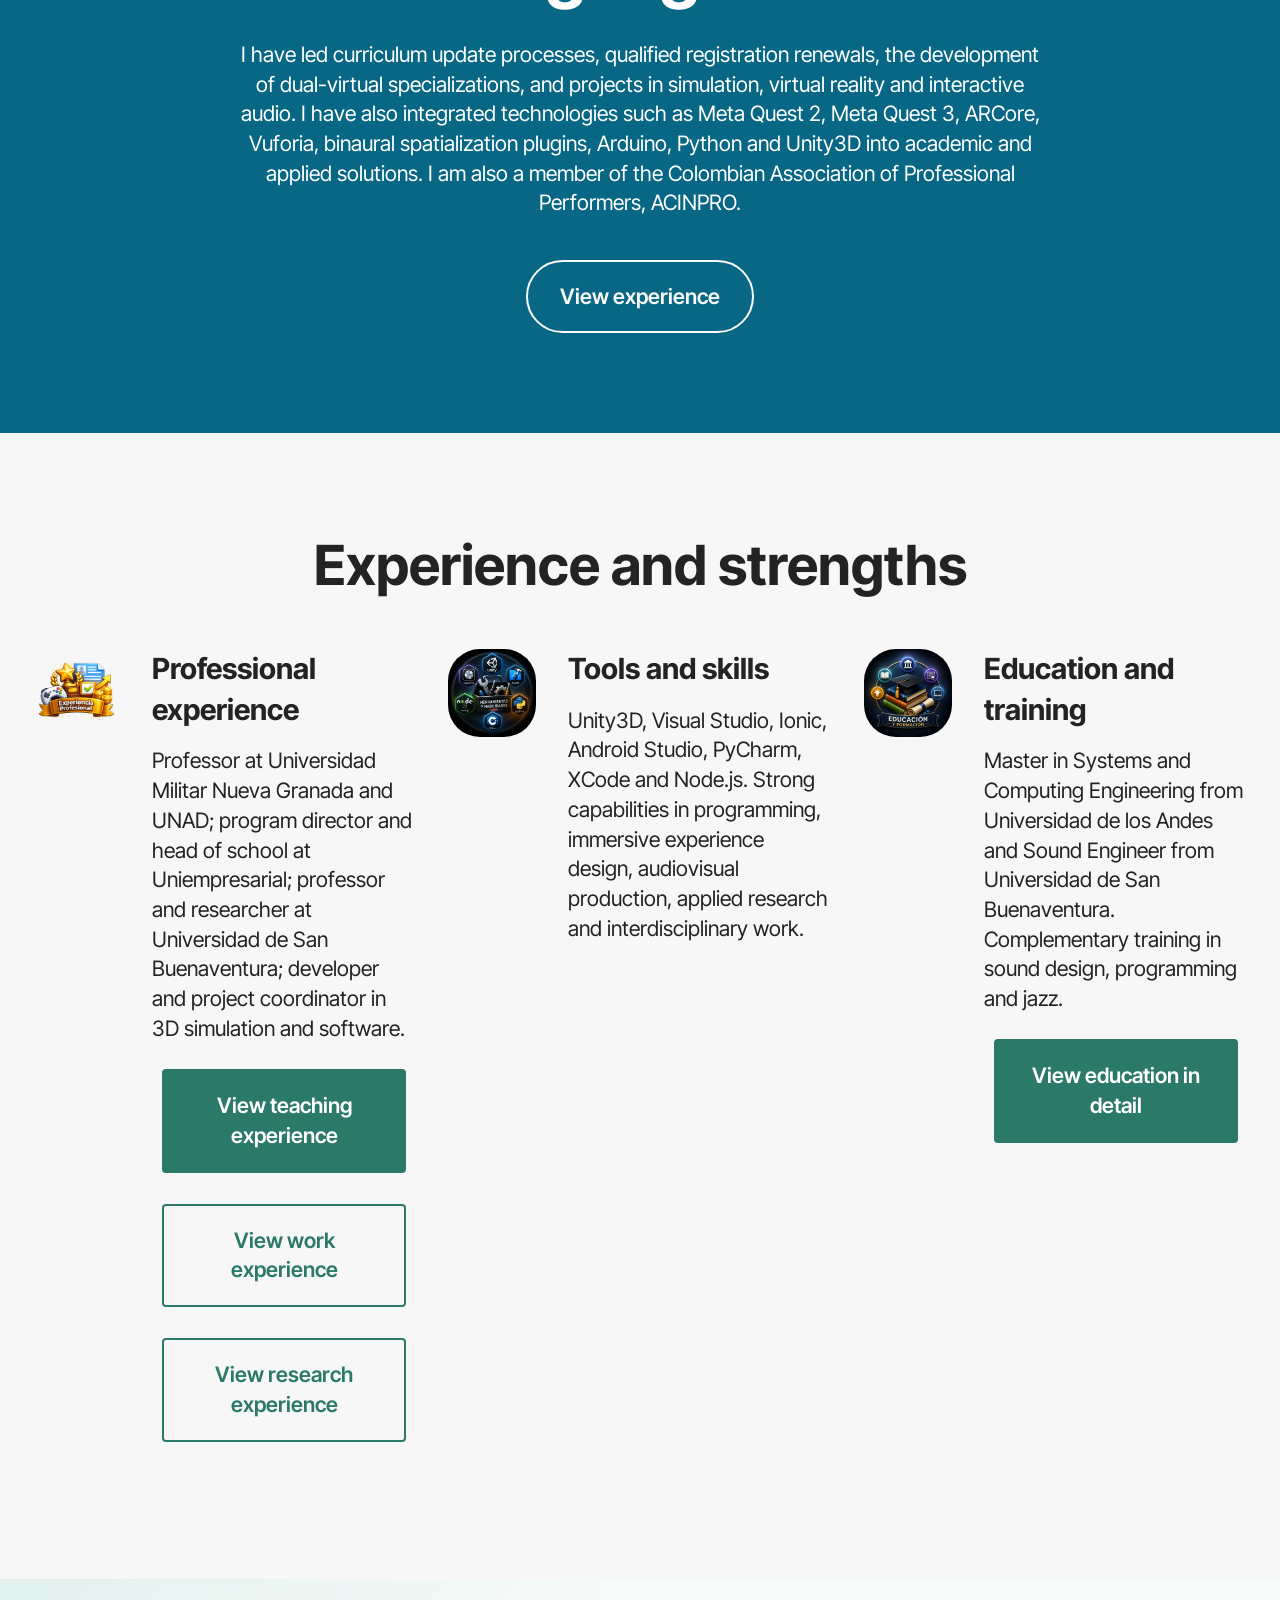
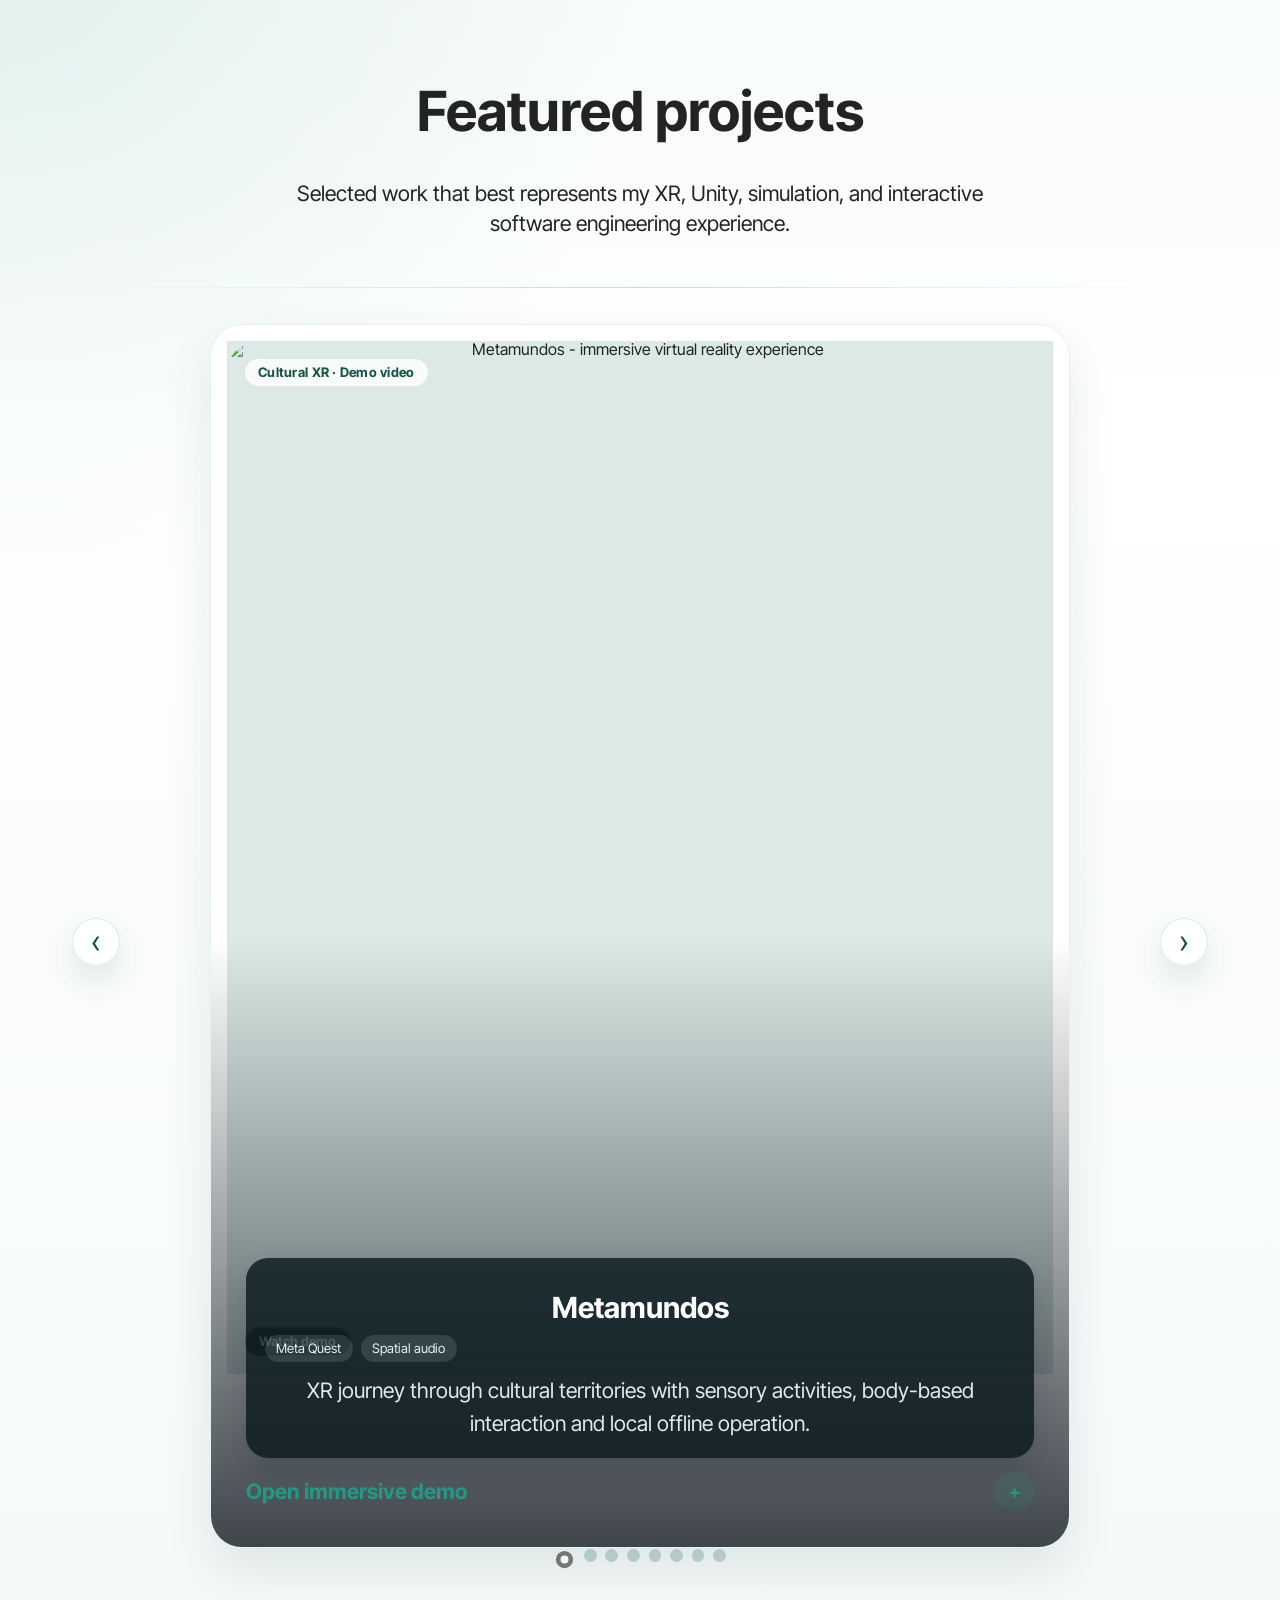
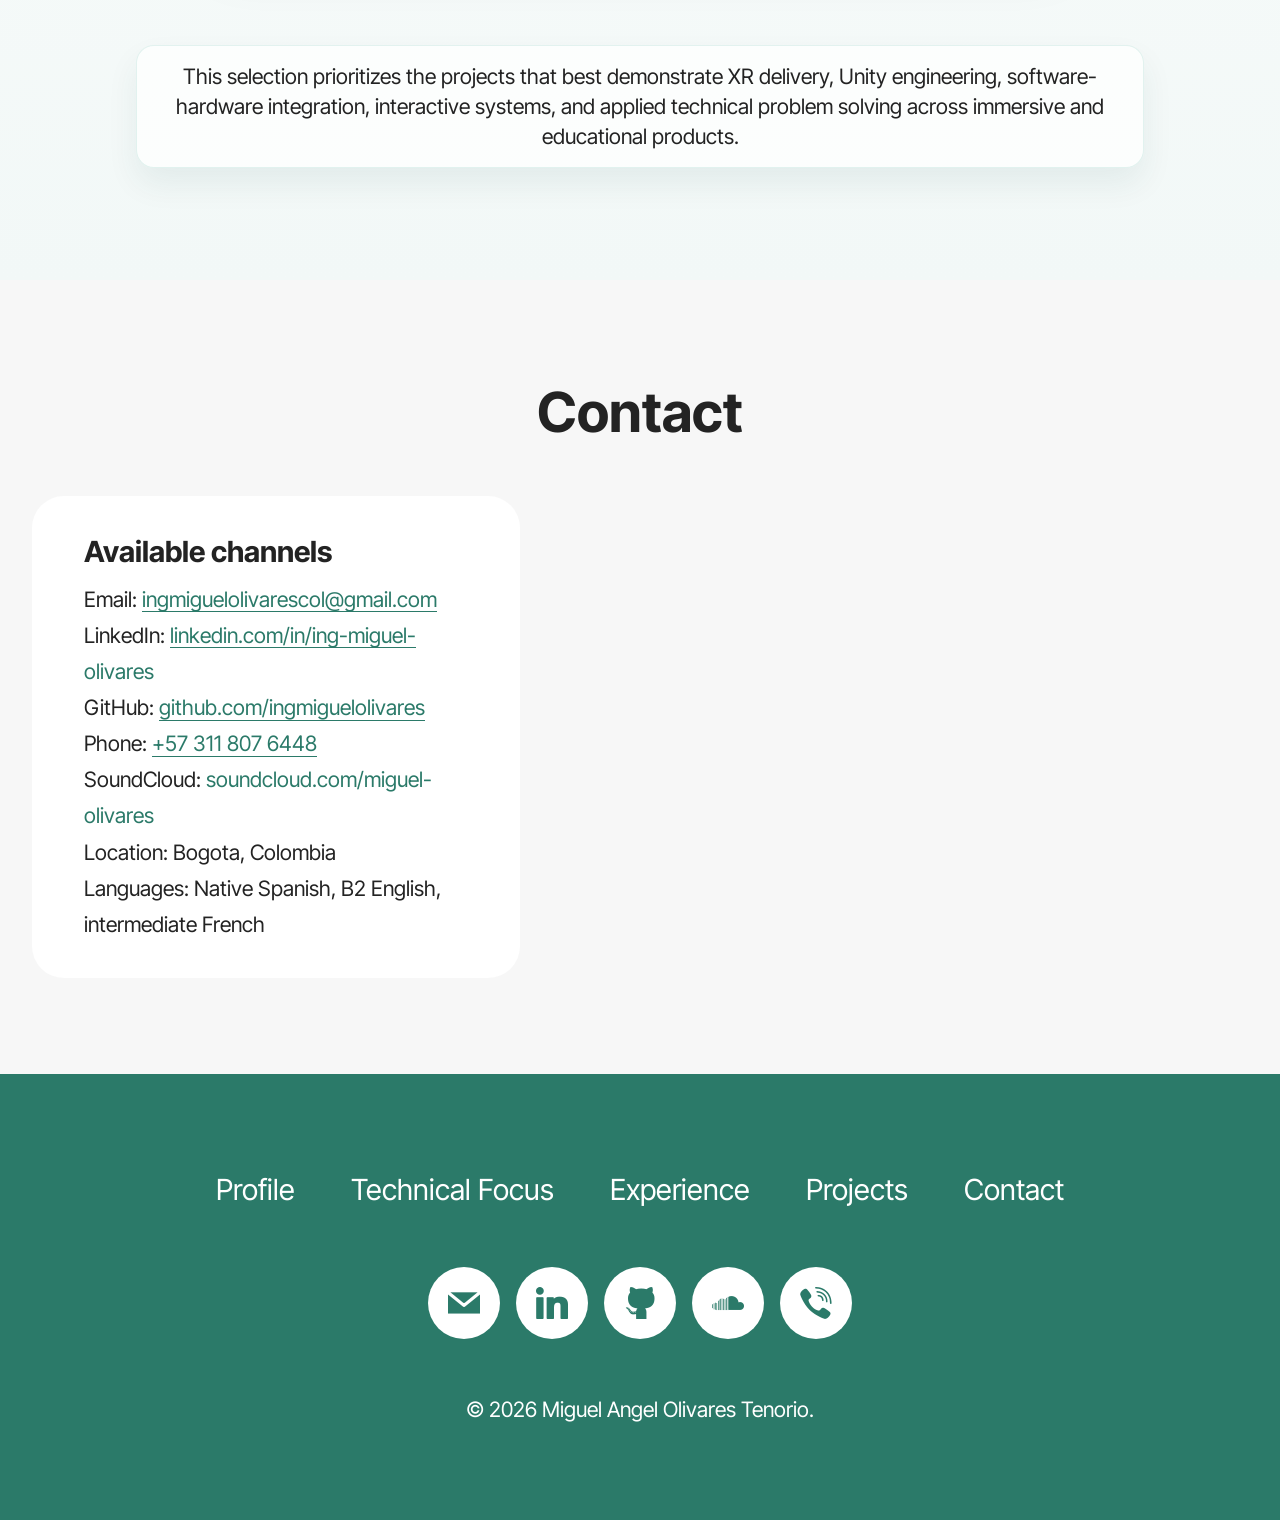
==== commit 28bc451b: "Refine bilingual portfolio positioning for XR roles" ====
--- a/en.html
+++ b/en.html
@@ -6,8 +6,8 @@
   <meta name="generator" content="Mobirise v6.1.12, mobirise.com">
   <meta name="viewport" content="width=device-width, initial-scale=1, minimum-scale=1">
   <link rel="shortcut icon" href="assets/images/cv-favicon.png" type="image/png">
-  <meta name="description" content="Miguel Angel Olivares Tenorio - Sound Engineer, musician, university professor and developer with Python and Unity3D.">
-  <title>Miguel Angel Olivares Tenorio | Professional Profile</title>
+  <meta name="description" content="Miguel Angel Olivares Tenorio - Software engineer focused on XR, Unity, Meta Quest, simulation, and interactive real-time systems.">
+  <title>Miguel Angel Olivares Tenorio | XR, Unity, and Software Engineer</title>
   <link rel="stylesheet" href="assets/web/assets/mobirise-icons2/mobirise2.css">
   <link rel="stylesheet" href="assets/bootstrap/css/bootstrap.min.css">
   <link rel="stylesheet" href="assets/animatecss/animate.css">
@@ -1057,7 +1057,7 @@
         <div class="collapse navbar-collapse" id="navbarSupportedContent">
           <ul class="navbar-nav nav-dropdown" data-app-modern-menu="true">
             <li class="nav-item"><a class="nav-link link text-black text-primary display-4" href="#profile">Profile</a></li>
-            <li class="nav-item"><a class="nav-link link text-black text-primary display-4" href="#specialties">Specialties</a></li>
+            <li class="nav-item"><a class="nav-link link text-black text-primary display-4" href="#specialties">Technical Focus</a></li>
             <li class="nav-item"><a class="nav-link link text-black text-primary display-4" href="#experience">Experience</a></li>
             <li class="nav-item"><a class="nav-link link text-black text-primary display-4" href="#projects">Projects</a></li>
             <li class="nav-item"><a class="nav-link link text-black text-primary display-4" href="#contact">Contact</a></li>
@@ -1077,9 +1077,9 @@
       <div class="row justify-content-center">
         <div class="col-md-12 col-lg-9">
           <h1 class="mbr-section-title mbr-fonts-style mb-4 display-1"><strong>Miguel Angel Olivares Tenorio</strong></h1>
-          <p class="mbr-text mbr-fonts-style mb-4 display-7">Sound Engineer, musician, Master in Systems and Computing Engineering, university professor and developer with Python and Unity3D. I combine audio, programming, simulation and interactive experiences to create educational, sound and audiovisual solutions.</p>
+          <p class="mbr-text mbr-fonts-style mb-4 display-7">Software engineer focused on XR and interactive real-time systems. I build Unity-based applications with C#, Meta Quest, AI-assisted workflows, and real-time audio for immersive, simulation, and educational use cases.</p>
           <div class="mbr-section-btn mt-3">
-            <a class="btn btn-primary display-7" href="#profile">View profile</a>
+            <a class="btn btn-primary display-7" href="#projects">View selected projects</a>
             <a class="btn btn-primary-outline display-7" href="#contact">Contact</a>
           </div>
         </div>
@@ -1096,9 +1096,9 @@
         <div class="col-12 col-lg col-md-12">
           <div class="text-wrapper align-left">
             <h1 class="mbr-section-title mbr-fonts-style mb-4 display-2"><strong>Professional profile</strong></h1>
-            <p class="mbr-text mbr-fonts-style mb-4 display-7">Sound Engineer and Master in Systems and Computing Engineering, with a strong track record in audio production, sound development and the design of interactive auditory experiences. My work has focused on immersive content, applications and simulators built with interactive technologies, integrating audio with digital media and videogames. I also bring more than fourteen years of experience in higher education, academic leadership, pedagogical innovation and curriculum design.</p>
+            <p class="mbr-text mbr-fonts-style mb-4 display-7">Software engineer with experience building XR, simulation, and interactive applications in Unity and C#. My work includes virtual reality experiences for Meta Quest, mixed-reality and educational systems, procedural audio projects, and software connected to physical devices. I also have experience in applied research, interactive system design, and higher education, which supports clear technical communication and interdisciplinary collaboration.</p>
             <div class="mbr-section-btn mt-3">
-              <a class="btn btn-primary display-7" href="#contact">Available for academic and interactive technology opportunities</a>
+              <a class="btn btn-primary display-7" href="#contact">Available for XR, Unity, and software engineering roles</a>
               <a class="btn btn-primary-outline display-7" href="https://www.linkedin.com/in/ing-miguel-olivares/" target="_blank" rel="noopener noreferrer">LinkedIn</a>
               <a class="btn btn-primary-outline display-7" href="https://github.com/ingmiguelolivares" target="_blank" rel="noopener noreferrer">GitHub</a>
             </div>
@@ -1113,8 +1113,8 @@
       <div class="row justify-content-center">
         <div class="col-12 content-head">
           <div class="mbr-section-head mb-5">
-            <h4 class="mbr-section-title mbr-fonts-style align-center mb-0 display-2"><strong>Specialties</strong></h4>
-            <h5 class="mbr-section-subtitle mbr-fonts-style align-center mb-0 mt-4 display-7">Three pillars that connect my experience across engineering, sound creation, teaching and interactive development.</h5>
+            <h4 class="mbr-section-title mbr-fonts-style align-center mb-0 display-2"><strong>Technical focus</strong></h4>
+            <h5 class="mbr-section-subtitle mbr-fonts-style align-center mb-0 mt-4 display-7">A focused view of the areas that support my XR, Unity, and interactive software engineering work.</h5>
           </div>
         </div>
       </div>
@@ -1125,8 +1125,8 @@
               <img src="assets/images/miguel-produccion.png" alt="Sound engineering and music production">
             </div>
             <div class="item-content">
-              <h5 class="item-title mbr-fonts-style display-5"><strong>Audio, sound and music production</strong></h5>
-              <p class="mbr-text mbr-fonts-style display-7">Experience in audio production, sound design, audio for videogames and tools such as Protools, Logic Pro, FMOD, Wwise, Adobe Premiere and After Effects.</p>
+              <h5 class="item-title mbr-fonts-style display-5"><strong>Interactive audio and sound systems</strong></h5>
+              <p class="mbr-text mbr-fonts-style display-7">Experience in sound design, procedural audio, audio for games, and middleware such as FMOD and Wwise, supported by a background in audio engineering and production.</p>
               <p class="interactive-project-group-title mbr-fonts-style display-7">Musical compositions and work samples</p>
               <div class="soundcloud-list mbr-fonts-style display-7">
                 <a class="soundcloud-link" href="#" data-open-soundcloud data-soundcloud-title="Vocales" data-soundcloud-src="https://w.soundcloud.com/player/?url=https%3A//soundcloud.com/miguel-olivares/vocales&color=%23229984&auto_play=false&hide_related=false&show_comments=false&show_user=true&show_reposts=false&show_teaser=true&visual=false">Vocales</a>
@@ -1144,8 +1144,8 @@
               <img src="assets/images/miguel-programacion.png" alt="Interactive development and programming">
             </div>
             <div class="item-content">
-              <h5 class="item-title mbr-fonts-style display-5"><strong>Interactive development and programming</strong></h5>
-              <p class="mbr-text mbr-fonts-style display-7">Development with Python, C#, Kotlin, JavaScript, Java and C++, creating applications, videogames, simulators and immersive experiences in Unity3D and related environments.</p>
+              <h5 class="item-title mbr-fonts-style display-5"><strong>XR, simulation, and software development</strong></h5>
+              <p class="mbr-text mbr-fonts-style display-7">Development with Unity, C#, Python, JavaScript, Java, Kotlin, and C++, building XR applications, simulators, games, and interactive tools across real-time and web-based environments.</p>
               <p class="interactive-project-group-title mbr-fonts-style display-7">Interactive demos</p>
               <a class="interactive-project-link" href="#"
                 data-open-project
@@ -1180,8 +1180,8 @@
               <img src="assets/images/miguel-docencia.png" alt="Teaching and academic leadership">
             </div>
             <div class="item-content">
-              <h5 class="item-title mbr-fonts-style display-5"><strong>Teaching and academic leadership</strong></h5>
-              <p class="mbr-text mbr-fonts-style display-7">More than 14 years in higher education, with experience as professor, head of school and program director in engineering, multimedia, software and related areas.</p>
+              <h5 class="item-title mbr-fonts-style display-5"><strong>Applied research and technical mentoring</strong></h5>
+              <p class="mbr-text mbr-fonts-style display-7">More than 14 years in higher education, with experience leading courses, research projects, and multidisciplinary teams in engineering, multimedia, software, and immersive technologies.</p>
               <p class="interactive-project-group-title mbr-fonts-style display-7">Educational innovation</p>
               <a class="interactive-project-link" href="#"
                 data-open-project
@@ -1270,7 +1270,7 @@
         <div class="col-12 content-head">
           <div class="mbr-section-head mb-5">
             <h3 class="mbr-section-title mbr-fonts-style align-center m-0 display-2"><strong>Featured projects</strong></h3>
-            <h4 class="mbr-section-subtitle mbr-fonts-style align-center mb-0 mt-4 display-7">A sample of projects where videogames, interactive audio, simulation and educational technology come together.</h4>
+            <h4 class="mbr-section-subtitle mbr-fonts-style align-center mb-0 mt-4 display-7">Selected work that best represents my XR, Unity, simulation, and interactive software engineering experience.</h4>
           </div>
         </div>
       </div>
@@ -1288,79 +1288,40 @@
           </div>
           <div class="carousel-inner project-gallery-track">
             <div class="carousel-item active">
-              <div class="project-gallery-slide">
+              <div class="project-gallery-slide is-compact is-tall">
                 <a class="item-wrapper project-card-trigger project-gallery-card" href="#"
-            data-open-portfolio
-            data-portfolio-title="Ciberpunk Race"
-            data-portfolio-meta="2024 · Universidad Militar Nueva Granada"
-            data-portfolio-summary="Collaborative videogame created for Imaginatio 2024 with student research groups and experimentation using AI-enhanced images and models."
-            data-portfolio-description="This project was conceived as a high-impact activity for the Imaginatio 2024 event in the Multimedia Engineering program. It brought together the Progresos and Techcraft student groups to build a competitive experience with a strong visual identity and a format suited to an academic showcase."
-            data-portfolio-role="Experience design, academic coordination and support for collaborative development"
-            data-portfolio-tech="Unity3D, digital art, 3D models, AI-assisted experimentation"
-            data-portfolio-impact="Presented as an integrative experience for Imaginatio 2024, strengthening program visibility and student-group participation"
-            data-portfolio-highlights="Playable experience designed for a live academic event|Integration of artwork and models created or adapted by students|Collaborative production process connected to research groups"
-            data-portfolio-link="https://animako.net/cyberpunkrace/"
-            data-portfolio-link-label="Play at animako.net/cyberpunkrace/"
-            data-portfolio-video="https://www.youtube.com/embed/XpuEJ5bSIVM"
-            data-portfolio-images="assets/images/projects-portfolio/ciberpunk-race-01.png|assets/images/projects-portfolio/ciberpunk-race-02.png|assets/images/projects-portfolio/ciberpunk-race-03.png|assets/images/projects-portfolio/ciberpunk-race-04.png"
-            aria-label="Open project details for Ciberpunk Race">
+            data-open-project
+            data-project-title="Metamundos"
+            data-project-src="https://www.youtube.com/embed/mdbj9Obv95k"
+                data-project-summary="Immersive Unity experience for virtual reality, focused on interactive cultural journeys with spatial audio, body-based activities and visual progress cues."
+                data-project-description="Metamundos offers an XR journey through cultural territories such as Palenque, Guajira, Vaupés, Caquetá, Mompox and San Andrés. During the experience, the user signs in with an ID document, takes part in movement, observation, object-selection, rhythm, memory and exploration activities, and interacts using Meta Quest hands and controllers. The project includes session logging, results generation and local-mode operation when there is no internet connection. This video shows the general flow of the project, its environments, core mechanics and the way XR technology is used to build an educational, sensory and interactive experience."
+                data-project-role="Design and development of an immersive XR experience"
+                data-project-tech="Unity, Meta Quest, XR Interaction Toolkit, spatial audio, local storage"
+                data-project-impact="Transforms cultural content into an educational, sensory and interactive experience that can also run offline"
+                data-project-link="https://youtu.be/mdbj9Obv95k"
+                data-project-link-label="youtu.be/mdbj9Obv95k"
+                data-project-aspect-ratio="16 / 9"
+            data-project-min-height="min(72vh, 760px)"
+            data-project-max-width="100%"
+            aria-label="Open the Metamundos project demo">
             <div class="project-gallery-media">
-              <img class="w-100" src="assets/images/projects-portfolio/ciberpunk-race-01.png" alt="Ciberpunk Race - Imaginatio 2024" loading="lazy">
+              <img class="w-100" src="https://img.youtube.com/vi/mdbj9Obv95k/hqdefault.jpg" alt="Metamundos - immersive virtual reality experience" loading="lazy">
               <div class="project-gallery-overlay">
-                <span class="project-gallery-eyebrow">Academic event · 2024</span>
-                <span class="project-gallery-action">Explore project</span>
+                <span class="project-gallery-eyebrow">Cultural XR · Demo video</span>
+                <span class="project-gallery-action">Watch demo</span>
               </div>
             </div>
             <div class="project-gallery-body">
               <div class="project-gallery-copy">
-                <p class="project-card-title mbr-fonts-style display-5"><strong>Ciberpunk Race</strong></p>
+                <p class="project-card-title mbr-fonts-style display-5"><strong>Metamundos</strong></p>
                 <p class="project-gallery-meta mbr-fonts-style display-7">
-                  <span class="project-gallery-chip">Unity3D</span>
-                  <span class="project-gallery-chip">Digital art</span>
-                  <span class="project-gallery-chip">Experimental AI</span>
+                  <span class="project-gallery-chip">Meta Quest</span>
+                  <span class="project-gallery-chip">Spatial audio</span>
                 </p>
-                <p class="project-gallery-summary mbr-fonts-style display-7">Collaborative game for Imaginatio 2024 with experience direction, student research-group production and an exhibition-ready visual identity.</p>
+                <p class="project-gallery-summary mbr-fonts-style display-7">XR journey through cultural territories with sensory activities, body-based interaction and local offline operation.</p>
               </div>
               <div class="project-gallery-footer">
-                <span class="project-gallery-link-text mbr-fonts-style display-7">View full case study</span>
-                <span class="project-gallery-link-icon" aria-hidden="true">+</span>
-              </div>
-            </div>
-                </a>
-              </div>
-            </div>
-            <div class="carousel-item">
-              <div class="project-gallery-slide is-compact">
-                <a class="item-wrapper project-card-trigger project-gallery-card" href="#"
-            data-open-portfolio
-            data-portfolio-title="PIBO"
-            data-portfolio-meta="2018 · Universidad de San Buenaventura"
-            data-portfolio-summary="Educational Unity3D application designed to support emotion recognition for children with Asperger’s syndrome."
-            data-portfolio-description="PIBO emerged from an interdisciplinary collaboration with the Faculty of Psychology, aiming to create an accessible and friendly digital resource for emotional learning support. The development focused on visual clarity, simple interaction and pedagogical relevance."
-            data-portfolio-role="Interactive application development and user-experience structuring"
-            data-portfolio-tech="Unity3D, UI design, interactive logic, psychoeducational digital resource"
-            data-portfolio-impact="Provided a support resource for educational processes focused on emotional recognition and specialized guidance"
-            data-portfolio-highlights="Educational application centered on emotion recognition|Unity3D development with accessibility and guided interaction in mind|Intersection of technology and psychoeducational support needs"
-            data-portfolio-images="assets/images/projects-portfolio/pibo-01.png|assets/images/projects-portfolio/pibo-02.png"
-            aria-label="Open project details for PIBO">
-            <div class="project-gallery-media">
-              <img class="w-100" src="assets/images/projects-portfolio/pibo-01.png" alt="PIBO - emotions learning application" loading="lazy">
-              <div class="project-gallery-overlay">
-                <span class="project-gallery-eyebrow">Education · 2018</span>
-                <span class="project-gallery-action">Explore project</span>
-              </div>
-            </div>
-            <div class="project-gallery-body">
-              <div class="project-gallery-copy">
-                <p class="project-card-title mbr-fonts-style display-5"><strong>PIBO</strong></p>
-                <p class="project-gallery-meta mbr-fonts-style display-7">
-                  <span class="project-gallery-chip">Unity3D</span>
-                  <span class="project-gallery-chip">Accessible UI</span>
-                </p>
-                <p class="project-gallery-summary mbr-fonts-style display-7">Psychoeducational application for emotional recognition built around guided interaction and visual clarity.</p>
-              </div>
-              <div class="project-gallery-footer">
-                <span class="project-gallery-link-text mbr-fonts-style display-7">View full case study</span>
+                <span class="project-gallery-link-text mbr-fonts-style display-7">Open immersive demo</span>
                 <span class="project-gallery-link-icon" aria-hidden="true">+</span>
               </div>
             </div>
@@ -1397,121 +1358,6 @@
                   <span class="project-gallery-chip">Python</span>
                 </p>
                 <p class="project-gallery-summary mbr-fonts-style display-7">Interactive training environment with serial integration and shot tracking tied to a physical practice system.</p>
-              </div>
-              <div class="project-gallery-footer">
-                <span class="project-gallery-link-text mbr-fonts-style display-7">View full case study</span>
-                <span class="project-gallery-link-icon" aria-hidden="true">+</span>
-              </div>
-            </div>
-                </a>
-              </div>
-            </div>
-            <div class="carousel-item">
-              <div class="project-gallery-slide is-compact">
-                <a class="item-wrapper project-card-trigger project-gallery-card" href="#"
-            data-open-portfolio
-            data-portfolio-title="Agua para el Futuro"
-            data-portfolio-meta="2015 · IG Consultores / FEMSA Coca-Cola"
-            data-portfolio-summary="Strategy videogame focused on teaching resource management for water conservation."
-            data-portfolio-description="I participated in this project as lead developer, structuring the gameplay logic and the interactive experience. The proposal translated sustainability concepts and efficient water management into engaging decision-making mechanics."
-            data-portfolio-role="Lead developer and gameplay-logic owner"
-            data-portfolio-tech="Unity3D, mechanic design, serious games, environmental education"
-            data-portfolio-impact="Turned sustainability content into an engaging experience for awareness and decision-making"
-            data-portfolio-highlights="Primary development of the game logic|Serious-game approach for environmental education|Unity3D implementation supported by curated visual assets to streamline production"
-            data-portfolio-images="assets/images/projects-portfolio/agua-futuro-01.png|assets/images/projects-portfolio/agua-futuro-02.png|assets/images/projects-portfolio/agua-futuro-03.png|assets/images/projects-portfolio/agua-futuro-04.png"
-            aria-label="Open project details for Agua para el Futuro">
-            <div class="project-gallery-media">
-              <img class="w-100" src="assets/images/projects-portfolio/agua-futuro-01.png" alt="Agua para el Futuro" loading="lazy">
-              <div class="project-gallery-overlay">
-                <span class="project-gallery-eyebrow">Serious game · 2015</span>
-                <span class="project-gallery-action">Explore project</span>
-              </div>
-            </div>
-            <div class="project-gallery-body">
-              <div class="project-gallery-copy">
-                <p class="project-card-title mbr-fonts-style display-5"><strong>Agua para el Futuro</strong></p>
-                <p class="project-gallery-meta mbr-fonts-style display-7">
-                  <span class="project-gallery-chip">Sustainability</span>
-                  <span class="project-gallery-chip">Unity3D</span>
-                </p>
-                <p class="project-gallery-summary mbr-fonts-style display-7">Strategy game that translates water-conservation concepts into memorable, decision-driven play.</p>
-              </div>
-              <div class="project-gallery-footer">
-                <span class="project-gallery-link-text mbr-fonts-style display-7">View full case study</span>
-                <span class="project-gallery-link-icon" aria-hidden="true">+</span>
-              </div>
-            </div>
-                </a>
-              </div>
-            </div>
-            <div class="carousel-item">
-              <div class="project-gallery-slide is-compact">
-                <a class="item-wrapper project-card-trigger project-gallery-card" href="#"
-            data-open-portfolio
-            data-portfolio-title="Huella Hídrica"
-            data-portfolio-meta="2015 · IG Consultores / FEMSA Coca-Cola"
-            data-portfolio-summary="2D trivia videogame created to raise awareness about water consumption at home."
-            data-portfolio-description="Huella Hídrica was designed as a concise and pedagogical experience to communicate responsible consumption habits. Its trivia-based format combined clear information with accessible mechanics, making it suitable for educational and outreach settings."
-            data-portfolio-role="Design and development of an interactive educational experience"
-            data-portfolio-tech="Unity3D, 2D design, interactive trivia, outreach content"
-            data-portfolio-impact="Made responsible-consumption messages easier to communicate through short, accessible formats"
-            data-portfolio-highlights="Short-form educational experience designed for easy adoption|Trivia mechanics used to reinforce learning|Project focused on environmental awareness and responsible consumption"
-            data-portfolio-images="assets/images/projects-portfolio/huella-hidrica-01.png|assets/images/projects-portfolio/huella-hidrica-02.png|assets/images/projects-portfolio/huella-hidrica-03.png|assets/images/projects-portfolio/huella-hidrica-04.png"
-            aria-label="Open project details for Huella Hídrica">
-            <div class="project-gallery-media">
-              <img class="w-100" src="assets/images/projects-portfolio/huella-hidrica-01.png" alt="Huella Hídrica" loading="lazy">
-              <div class="project-gallery-overlay">
-                <span class="project-gallery-eyebrow">Environmental awareness · 2015</span>
-                <span class="project-gallery-action">Explore project</span>
-              </div>
-            </div>
-            <div class="project-gallery-body">
-              <div class="project-gallery-copy">
-                <p class="project-card-title mbr-fonts-style display-5"><strong>Huella Hídrica</strong></p>
-                <p class="project-gallery-meta mbr-fonts-style display-7">
-                  <span class="project-gallery-chip">2D</span>
-                  <span class="project-gallery-chip">Interactive trivia</span>
-                </p>
-                <p class="project-gallery-summary mbr-fonts-style display-7">Short-form trivia experience designed to communicate responsible-consumption habits in an accessible format.</p>
-              </div>
-              <div class="project-gallery-footer">
-                <span class="project-gallery-link-text mbr-fonts-style display-7">View full case study</span>
-                <span class="project-gallery-link-icon" aria-hidden="true">+</span>
-              </div>
-            </div>
-                </a>
-              </div>
-            </div>
-            <div class="carousel-item">
-              <div class="project-gallery-slide">
-                <a class="item-wrapper project-card-trigger project-gallery-card" href="#"
-            data-open-portfolio
-            data-portfolio-title="Toteando Cueros"
-            data-portfolio-meta="2012 · Universidad de San Buenaventura"
-            data-portfolio-summary="Musical simulation videogame based on Colombian folk traditions, created as part of a research project."
-            data-portfolio-description="Toteando Cueros explored the relationship between digital interaction, traditional music and playful learning. The project included an interface inspired by a typical drum from the Colombian Caribbean coast, creating a direct cultural connection between instrument, gesture and interface."
-            data-portfolio-role="Research, interactive design and musical-experience development"
-            data-portfolio-tech="Unity3D, Flash, GameSalad, musical interaction, traditional-percussion-inspired interface"
-            data-portfolio-impact="Connected Colombian sound heritage with interactive digital formats inside an academic research context"
-            data-portfolio-highlights="Integration of music, cultural identity and digital interaction|Development across Unity3D, Flash and GameSalad at different project stages|Interface inspired by traditional Caribbean percussion"
-            data-portfolio-images="assets/images/projects-portfolio/toteando-cueros-01.jpeg|assets/images/projects-portfolio/toteando-cueros-02.png"
-            aria-label="Open project details for Toteando Cueros">
-            <div class="project-gallery-media">
-              <img class="w-100" src="assets/images/projects-portfolio/toteando-cueros-01.jpeg" alt="Toteando Cueros" loading="lazy">
-              <div class="project-gallery-overlay">
-                <span class="project-gallery-eyebrow">Interactive music · 2012</span>
-                <span class="project-gallery-action">Explore project</span>
-              </div>
-            </div>
-            <div class="project-gallery-body">
-              <div class="project-gallery-copy">
-                <p class="project-card-title mbr-fonts-style display-5"><strong>Toteando Cueros</strong></p>
-                <p class="project-gallery-meta mbr-fonts-style display-7">
-                  <span class="project-gallery-chip">Colombian folk</span>
-                  <span class="project-gallery-chip">Research</span>
-                  <span class="project-gallery-chip">Musical interaction</span>
-                </p>
-                <p class="project-gallery-summary mbr-fonts-style display-7">Musical simulation linking sound heritage, embodied gesture and digital interface through a Caribbean-inspired concept.</p>
               </div>
               <div class="project-gallery-footer">
                 <span class="project-gallery-link-text mbr-fonts-style display-7">View full case study</span>
@@ -1564,40 +1410,194 @@
               </div>
             </div>
             <div class="carousel-item">
-              <div class="project-gallery-slide is-compact is-tall">
+              <div class="project-gallery-slide">
                 <a class="item-wrapper project-card-trigger project-gallery-card" href="#"
-            data-open-project
-            data-project-title="Metamundos"
-            data-project-src="https://www.youtube.com/embed/mdbj9Obv95k"
-                data-project-summary="Immersive Unity experience for virtual reality, focused on interactive cultural journeys with spatial audio, body-based activities and visual progress cues."
-                data-project-description="Metamundos offers an XR journey through cultural territories such as Palenque, Guajira, Vaupés, Caquetá, Mompox and San Andrés. During the experience, the user signs in with an ID document, takes part in movement, observation, object-selection, rhythm, memory and exploration activities, and interacts using Meta Quest hands and controllers. The project includes session logging, results generation and local-mode operation when there is no internet connection. This video shows the general flow of the project, its environments, core mechanics and the way XR technology is used to build an educational, sensory and interactive experience."
-                data-project-role="Design and development of an immersive XR experience"
-                data-project-tech="Unity, Meta Quest, XR Interaction Toolkit, spatial audio, local storage"
-                data-project-impact="Transforms cultural content into an educational, sensory and interactive experience that can also run offline"
-                data-project-link="https://youtu.be/mdbj9Obv95k"
-                data-project-link-label="youtu.be/mdbj9Obv95k"
-                data-project-aspect-ratio="16 / 9"
-            data-project-min-height="min(72vh, 760px)"
-            data-project-max-width="100%"
-            aria-label="Open the Metamundos project demo">
+            data-open-portfolio
+            data-portfolio-title="Ciberpunk Race"
+            data-portfolio-meta="2024 · Universidad Militar Nueva Granada"
+            data-portfolio-summary="Collaborative videogame created for Imaginatio 2024 with student research groups and experimentation using AI-enhanced images and models."
+            data-portfolio-description="This project was conceived as a high-impact activity for the Imaginatio 2024 event in the Multimedia Engineering program. It brought together the Progresos and Techcraft student groups to build a competitive experience with a strong visual identity and a format suited to an academic showcase."
+            data-portfolio-role="Experience design, academic coordination and support for collaborative development"
+            data-portfolio-tech="Unity3D, digital art, 3D models, AI-assisted experimentation"
+            data-portfolio-impact="Presented as an integrative experience for Imaginatio 2024, strengthening program visibility and student-group participation"
+            data-portfolio-highlights="Playable experience designed for a live academic event|Integration of artwork and models created or adapted by students|Collaborative production process connected to research groups"
+            data-portfolio-link="https://animako.net/cyberpunkrace/"
+            data-portfolio-link-label="Play at animako.net/cyberpunkrace/"
+            data-portfolio-video="https://www.youtube.com/embed/XpuEJ5bSIVM"
+            data-portfolio-images="assets/images/projects-portfolio/ciberpunk-race-01.png|assets/images/projects-portfolio/ciberpunk-race-02.png|assets/images/projects-portfolio/ciberpunk-race-03.png|assets/images/projects-portfolio/ciberpunk-race-04.png"
+            aria-label="Open project details for Ciberpunk Race">
             <div class="project-gallery-media">
-              <img class="w-100" src="https://img.youtube.com/vi/mdbj9Obv95k/hqdefault.jpg" alt="Metamundos - immersive virtual reality experience" loading="lazy">
+              <img class="w-100" src="assets/images/projects-portfolio/ciberpunk-race-01.png" alt="Ciberpunk Race - Imaginatio 2024" loading="lazy">
               <div class="project-gallery-overlay">
-                <span class="project-gallery-eyebrow">Cultural XR · Demo video</span>
-                <span class="project-gallery-action">Watch demo</span>
+                <span class="project-gallery-eyebrow">Academic event · 2024</span>
+                <span class="project-gallery-action">Explore project</span>
               </div>
             </div>
             <div class="project-gallery-body">
               <div class="project-gallery-copy">
-                <p class="project-card-title mbr-fonts-style display-5"><strong>Metamundos</strong></p>
+                <p class="project-card-title mbr-fonts-style display-5"><strong>Ciberpunk Race</strong></p>
                 <p class="project-gallery-meta mbr-fonts-style display-7">
-                  <span class="project-gallery-chip">Meta Quest</span>
-                  <span class="project-gallery-chip">Spatial audio</span>
+                  <span class="project-gallery-chip">Unity3D</span>
+                  <span class="project-gallery-chip">Digital art</span>
+                  <span class="project-gallery-chip">Experimental AI</span>
                 </p>
-                <p class="project-gallery-summary mbr-fonts-style display-7">XR journey through cultural territories with sensory activities, body-based interaction and local offline operation.</p>
+                <p class="project-gallery-summary mbr-fonts-style display-7">Collaborative game for Imaginatio 2024 with experience direction, student research-group production and an exhibition-ready visual identity.</p>
               </div>
               <div class="project-gallery-footer">
-                <span class="project-gallery-link-text mbr-fonts-style display-7">Open immersive demo</span>
+                <span class="project-gallery-link-text mbr-fonts-style display-7">View full case study</span>
+                <span class="project-gallery-link-icon" aria-hidden="true">+</span>
+              </div>
+            </div>
+                </a>
+              </div>
+            </div>
+            <div class="carousel-item">
+              <div class="project-gallery-slide is-compact">
+                <a class="item-wrapper project-card-trigger project-gallery-card" href="#"
+            data-open-portfolio
+            data-portfolio-title="PIBO"
+            data-portfolio-meta="2018 · Universidad de San Buenaventura"
+            data-portfolio-summary="Educational Unity3D application designed to support emotion recognition for children with Asperger’s syndrome."
+            data-portfolio-description="PIBO emerged from an interdisciplinary collaboration with the Faculty of Psychology, aiming to create an accessible and friendly digital resource for emotional learning support. The development focused on visual clarity, simple interaction and pedagogical relevance."
+            data-portfolio-role="Interactive application development and user-experience structuring"
+            data-portfolio-tech="Unity3D, UI design, interactive logic, psychoeducational digital resource"
+            data-portfolio-impact="Provided a support resource for educational processes focused on emotional recognition and specialized guidance"
+            data-portfolio-highlights="Educational application centered on emotion recognition|Unity3D development with accessibility and guided interaction in mind|Intersection of technology and psychoeducational support needs"
+            data-portfolio-images="assets/images/projects-portfolio/pibo-01.png|assets/images/projects-portfolio/pibo-02.png"
+            aria-label="Open project details for PIBO">
+            <div class="project-gallery-media">
+              <img class="w-100" src="assets/images/projects-portfolio/pibo-01.png" alt="PIBO - emotions learning application" loading="lazy">
+              <div class="project-gallery-overlay">
+                <span class="project-gallery-eyebrow">Education · 2018</span>
+                <span class="project-gallery-action">Explore project</span>
+              </div>
+            </div>
+            <div class="project-gallery-body">
+              <div class="project-gallery-copy">
+                <p class="project-card-title mbr-fonts-style display-5"><strong>PIBO</strong></p>
+                <p class="project-gallery-meta mbr-fonts-style display-7">
+                  <span class="project-gallery-chip">Unity3D</span>
+                  <span class="project-gallery-chip">Accessible UI</span>
+                </p>
+                <p class="project-gallery-summary mbr-fonts-style display-7">Psychoeducational application for emotional recognition built around guided interaction and visual clarity.</p>
+              </div>
+              <div class="project-gallery-footer">
+                <span class="project-gallery-link-text mbr-fonts-style display-7">View full case study</span>
+                <span class="project-gallery-link-icon" aria-hidden="true">+</span>
+              </div>
+            </div>
+                </a>
+              </div>
+            </div>
+            <div class="carousel-item">
+              <div class="project-gallery-slide is-compact">
+                <a class="item-wrapper project-card-trigger project-gallery-card" href="#"
+            data-open-portfolio
+            data-portfolio-title="Agua para el Futuro"
+            data-portfolio-meta="2015 · IG Consultores / FEMSA Coca-Cola"
+            data-portfolio-summary="Strategy videogame focused on teaching resource management for water conservation."
+            data-portfolio-description="I participated in this project as lead developer, structuring the gameplay logic and the interactive experience. The proposal translated sustainability concepts and efficient water management into engaging decision-making mechanics."
+            data-portfolio-role="Lead developer and gameplay-logic owner"
+            data-portfolio-tech="Unity3D, mechanic design, serious games, environmental education"
+            data-portfolio-impact="Turned sustainability content into an engaging experience for awareness and decision-making"
+            data-portfolio-highlights="Primary development of the game logic|Serious-game approach for environmental education|Unity3D implementation supported by curated visual assets to streamline production"
+            data-portfolio-images="assets/images/projects-portfolio/agua-futuro-01.png|assets/images/projects-portfolio/agua-futuro-02.png|assets/images/projects-portfolio/agua-futuro-03.png|assets/images/projects-portfolio/agua-futuro-04.png"
+            aria-label="Open project details for Agua para el Futuro">
+            <div class="project-gallery-media">
+              <img class="w-100" src="assets/images/projects-portfolio/agua-futuro-01.png" alt="Agua para el Futuro" loading="lazy">
+              <div class="project-gallery-overlay">
+                <span class="project-gallery-eyebrow">Serious game · 2015</span>
+                <span class="project-gallery-action">Explore project</span>
+              </div>
+            </div>
+            <div class="project-gallery-body">
+              <div class="project-gallery-copy">
+                <p class="project-card-title mbr-fonts-style display-5"><strong>Agua para el Futuro</strong></p>
+                <p class="project-gallery-meta mbr-fonts-style display-7">
+                  <span class="project-gallery-chip">Sustainability</span>
+                  <span class="project-gallery-chip">Unity3D</span>
+                </p>
+                <p class="project-gallery-summary mbr-fonts-style display-7">Strategy game that translates water-conservation concepts into memorable, decision-driven play.</p>
+              </div>
+              <div class="project-gallery-footer">
+                <span class="project-gallery-link-text mbr-fonts-style display-7">View full case study</span>
+                <span class="project-gallery-link-icon" aria-hidden="true">+</span>
+              </div>
+            </div>
+                </a>
+              </div>
+            </div>
+            <div class="carousel-item">
+              <div class="project-gallery-slide is-compact">
+                <a class="item-wrapper project-card-trigger project-gallery-card" href="#"
+            data-open-portfolio
+            data-portfolio-title="Huella Hídrica"
+            data-portfolio-meta="2015 · IG Consultores / FEMSA Coca-Cola"
+            data-portfolio-summary="2D trivia videogame created to raise awareness about water consumption at home."
+            data-portfolio-description="Huella Hídrica was designed as a concise and pedagogical experience to communicate responsible consumption habits. Its trivia-based format combined clear information with accessible mechanics, making it suitable for educational and outreach settings."
+            data-portfolio-role="Design and development of an interactive educational experience"
+            data-portfolio-tech="Unity3D, 2D design, interactive trivia, outreach content"
+            data-portfolio-impact="Made responsible-consumption messages easier to communicate through short, accessible formats"
+            data-portfolio-highlights="Short-form educational experience designed for easy adoption|Trivia mechanics used to reinforce learning|Project focused on environmental awareness and responsible consumption"
+            data-portfolio-images="assets/images/projects-portfolio/huella-hidrica-01.png|assets/images/projects-portfolio/huella-hidrica-02.png|assets/images/projects-portfolio/huella-hidrica-03.png|assets/images/projects-portfolio/huella-hidrica-04.png"
+            aria-label="Open project details for Huella Hídrica">
+            <div class="project-gallery-media">
+              <img class="w-100" src="assets/images/projects-portfolio/huella-hidrica-01.png" alt="Huella Hídrica" loading="lazy">
+              <div class="project-gallery-overlay">
+                <span class="project-gallery-eyebrow">Environmental awareness · 2015</span>
+                <span class="project-gallery-action">Explore project</span>
+              </div>
+            </div>
+            <div class="project-gallery-body">
+              <div class="project-gallery-copy">
+                <p class="project-card-title mbr-fonts-style display-5"><strong>Huella Hídrica</strong></p>
+                <p class="project-gallery-meta mbr-fonts-style display-7">
+                  <span class="project-gallery-chip">2D</span>
+                  <span class="project-gallery-chip">Interactive trivia</span>
+                </p>
+                <p class="project-gallery-summary mbr-fonts-style display-7">Short-form trivia experience designed to communicate responsible-consumption habits in an accessible format.</p>
+              </div>
+              <div class="project-gallery-footer">
+                <span class="project-gallery-link-text mbr-fonts-style display-7">View full case study</span>
+                <span class="project-gallery-link-icon" aria-hidden="true">+</span>
+              </div>
+            </div>
+                </a>
+              </div>
+            </div>
+            <div class="carousel-item">
+              <div class="project-gallery-slide">
+                <a class="item-wrapper project-card-trigger project-gallery-card" href="#"
+            data-open-portfolio
+            data-portfolio-title="Toteando Cueros"
+            data-portfolio-meta="2012 · Universidad de San Buenaventura"
+            data-portfolio-summary="Musical simulation videogame based on Colombian folk traditions, created as part of a research project."
+            data-portfolio-description="Toteando Cueros explored the relationship between digital interaction, traditional music and playful learning. The project included an interface inspired by a typical drum from the Colombian Caribbean coast, creating a direct cultural connection between instrument, gesture and interface."
+            data-portfolio-role="Research, interactive design and musical-experience development"
+            data-portfolio-tech="Unity3D, Flash, GameSalad, musical interaction, traditional-percussion-inspired interface"
+            data-portfolio-impact="Connected Colombian sound heritage with interactive digital formats inside an academic research context"
+            data-portfolio-highlights="Integration of music, cultural identity and digital interaction|Development across Unity3D, Flash and GameSalad at different project stages|Interface inspired by traditional Caribbean percussion"
+            data-portfolio-images="assets/images/projects-portfolio/toteando-cueros-01.jpeg|assets/images/projects-portfolio/toteando-cueros-02.png"
+            aria-label="Open project details for Toteando Cueros">
+            <div class="project-gallery-media">
+              <img class="w-100" src="assets/images/projects-portfolio/toteando-cueros-01.jpeg" alt="Toteando Cueros" loading="lazy">
+              <div class="project-gallery-overlay">
+                <span class="project-gallery-eyebrow">Interactive music · 2012</span>
+                <span class="project-gallery-action">Explore project</span>
+              </div>
+            </div>
+            <div class="project-gallery-body">
+              <div class="project-gallery-copy">
+                <p class="project-card-title mbr-fonts-style display-5"><strong>Toteando Cueros</strong></p>
+                <p class="project-gallery-meta mbr-fonts-style display-7">
+                  <span class="project-gallery-chip">Colombian folk</span>
+                  <span class="project-gallery-chip">Research</span>
+                  <span class="project-gallery-chip">Musical interaction</span>
+                </p>
+                <p class="project-gallery-summary mbr-fonts-style display-7">Musical simulation linking sound heritage, embodied gesture and digital interface through a Caribbean-inspired concept.</p>
+              </div>
+              <div class="project-gallery-footer">
+                <span class="project-gallery-link-text mbr-fonts-style display-7">View full case study</span>
                 <span class="project-gallery-link-icon" aria-hidden="true">+</span>
               </div>
             </div>
@@ -1617,7 +1617,7 @@
       </div>
       <div class="row justify-content-center mt-4">
         <div class="col-12 col-lg-10">
-          <p class="mbr-text mbr-fonts-style align-center display-7 project-gallery-note">This selection brings together representative interactive-development projects: <strong>Ciberpunk Race</strong> for Imaginatio 2024, <strong>PIBO</strong> as an educational application for children with Asperger’s syndrome, the <strong>Mounted Shooting Simulator</strong> with serial integration and Arduino, the environmental-learning games <strong>Agua para el Futuro</strong> and <strong>Huella Hídrica</strong>, <strong>Toteando Cueros</strong> as a musical simulation videogame based on Colombian folk traditions, <strong>Alas del Calabozo</strong> as a playable web experience, and <strong>Metamundos</strong> as an immersive virtual-reality experience with cultural and educational focus.</p>
+          <p class="mbr-text mbr-fonts-style align-center display-7 project-gallery-note">This selection prioritizes the projects that best demonstrate XR delivery, Unity engineering, software-hardware integration, interactive systems, and applied technical problem solving across immersive and educational products.</p>
         </div>
       </div>
     </div>
@@ -1660,7 +1660,7 @@
         <div class="row-links mb-4">
           <ul class="header-menu">
             <li class="header-menu-item mbr-fonts-style display-5"><a href="#profile" class="text-danger">Profile</a></li>
-            <li class="header-menu-item mbr-fonts-style display-5"><a href="#specialties" class="text-danger text-primary">Specialties</a></li>
+            <li class="header-menu-item mbr-fonts-style display-5"><a href="#specialties" class="text-danger text-primary">Technical Focus</a></li>
             <li class="header-menu-item mbr-fonts-style display-5"><a href="#experience" class="text-danger">Experience</a></li>
             <li class="header-menu-item mbr-fonts-style display-5"><a href="#projects" class="text-danger text-primary">Projects</a></li>
             <li class="header-menu-item mbr-fonts-style display-5"><a href="#contact" class="text-danger">Contact</a></li>
